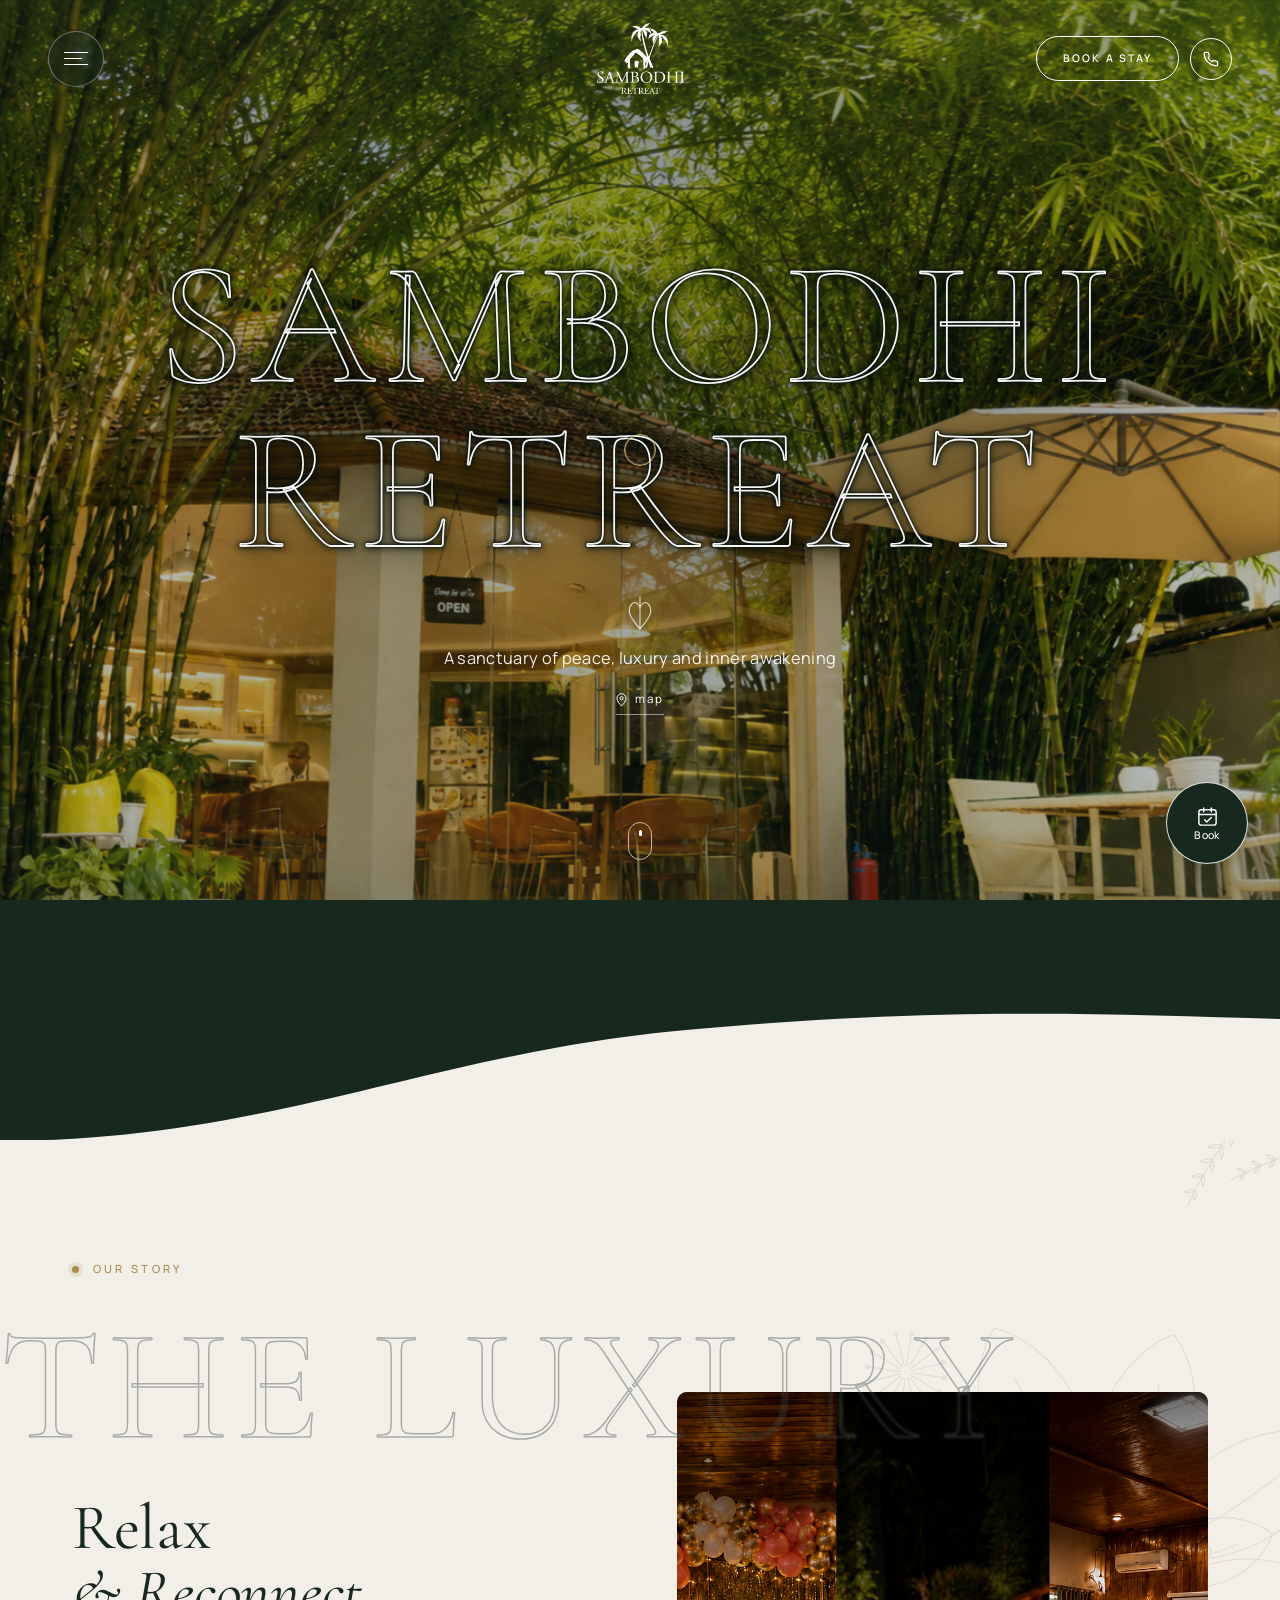
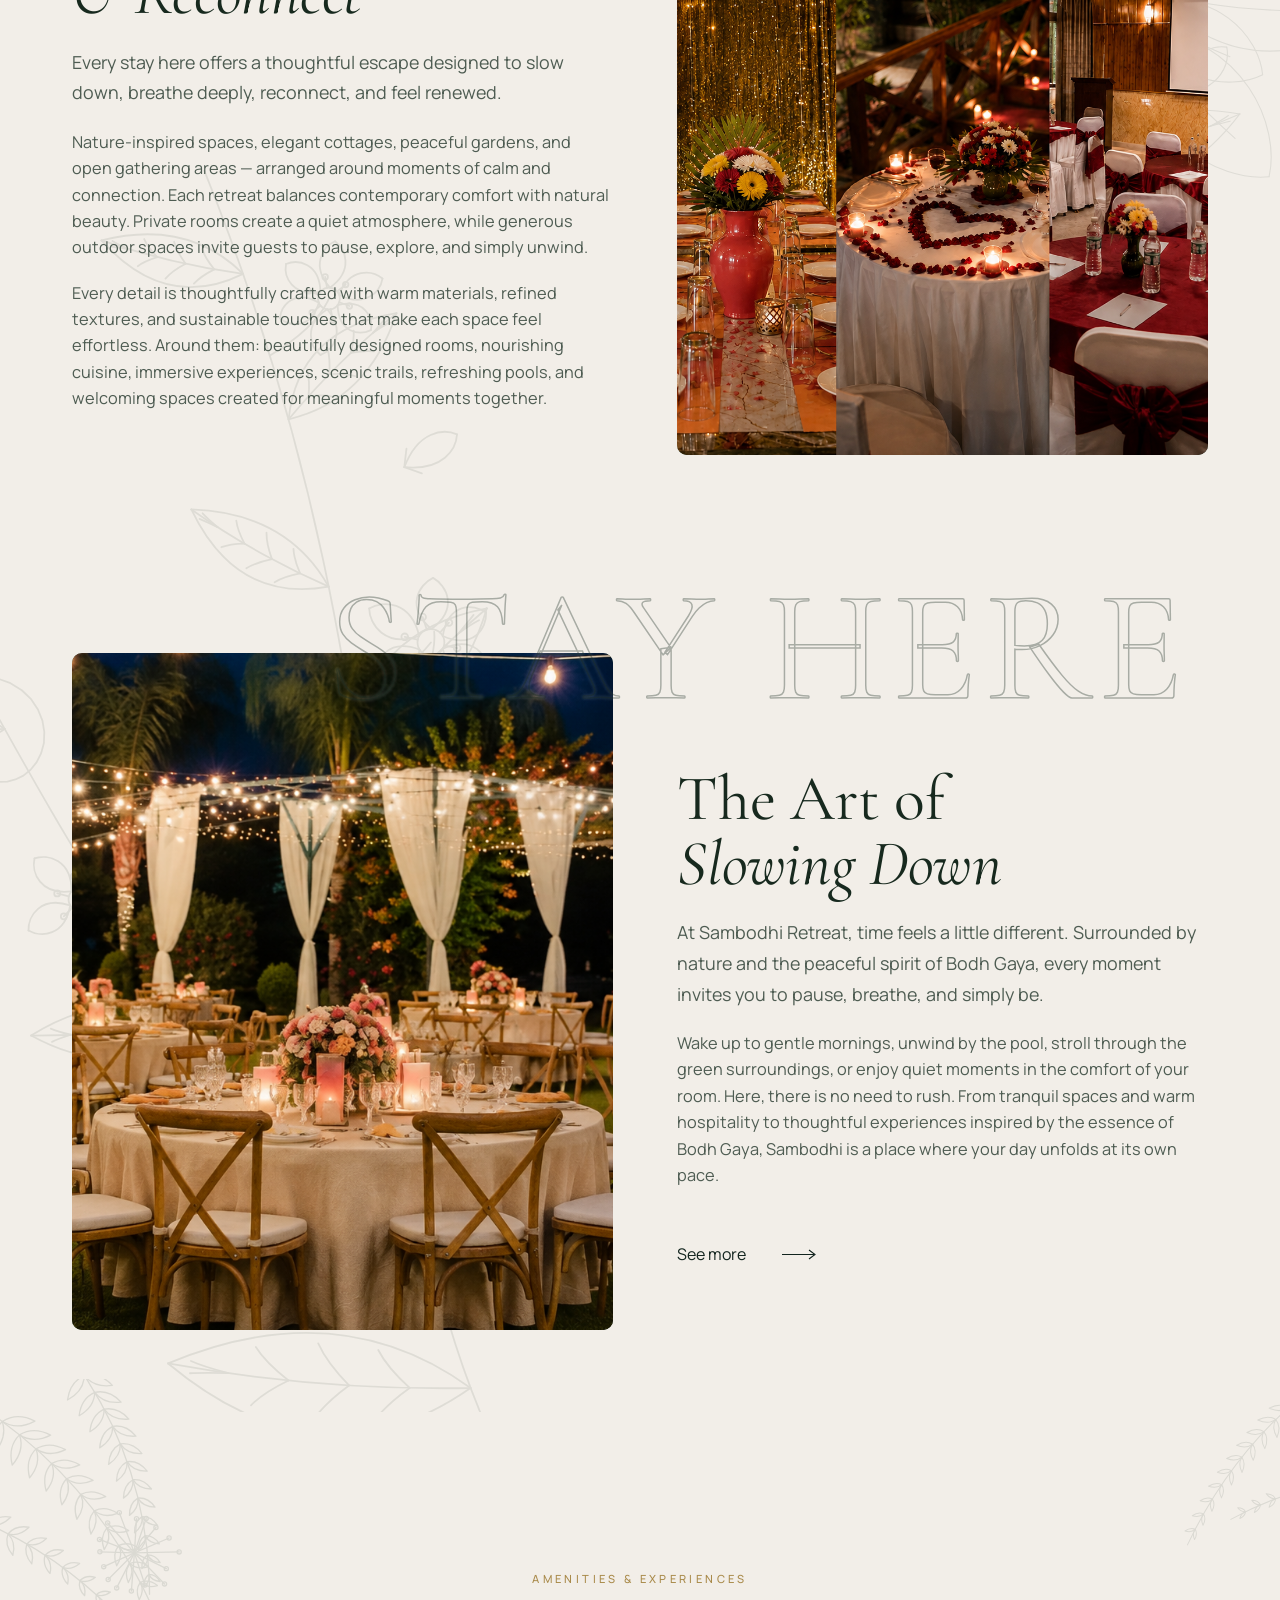
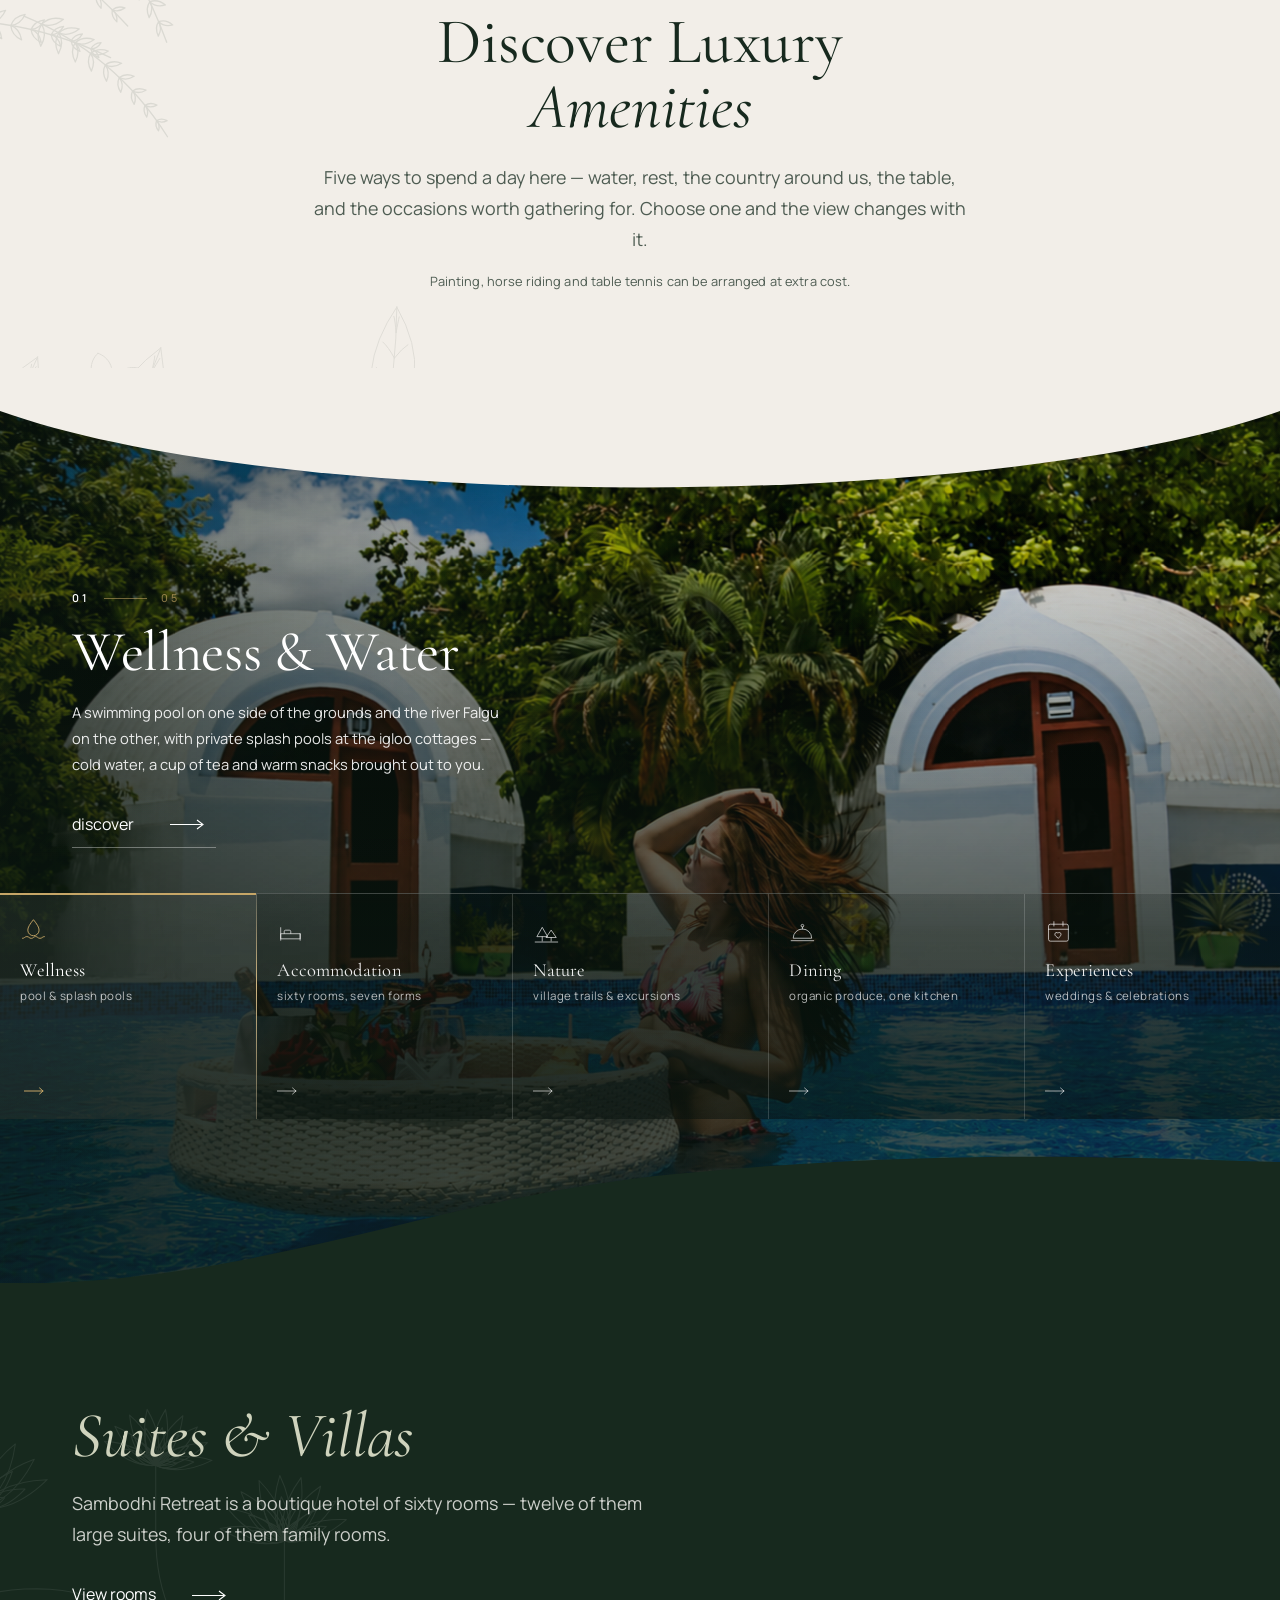
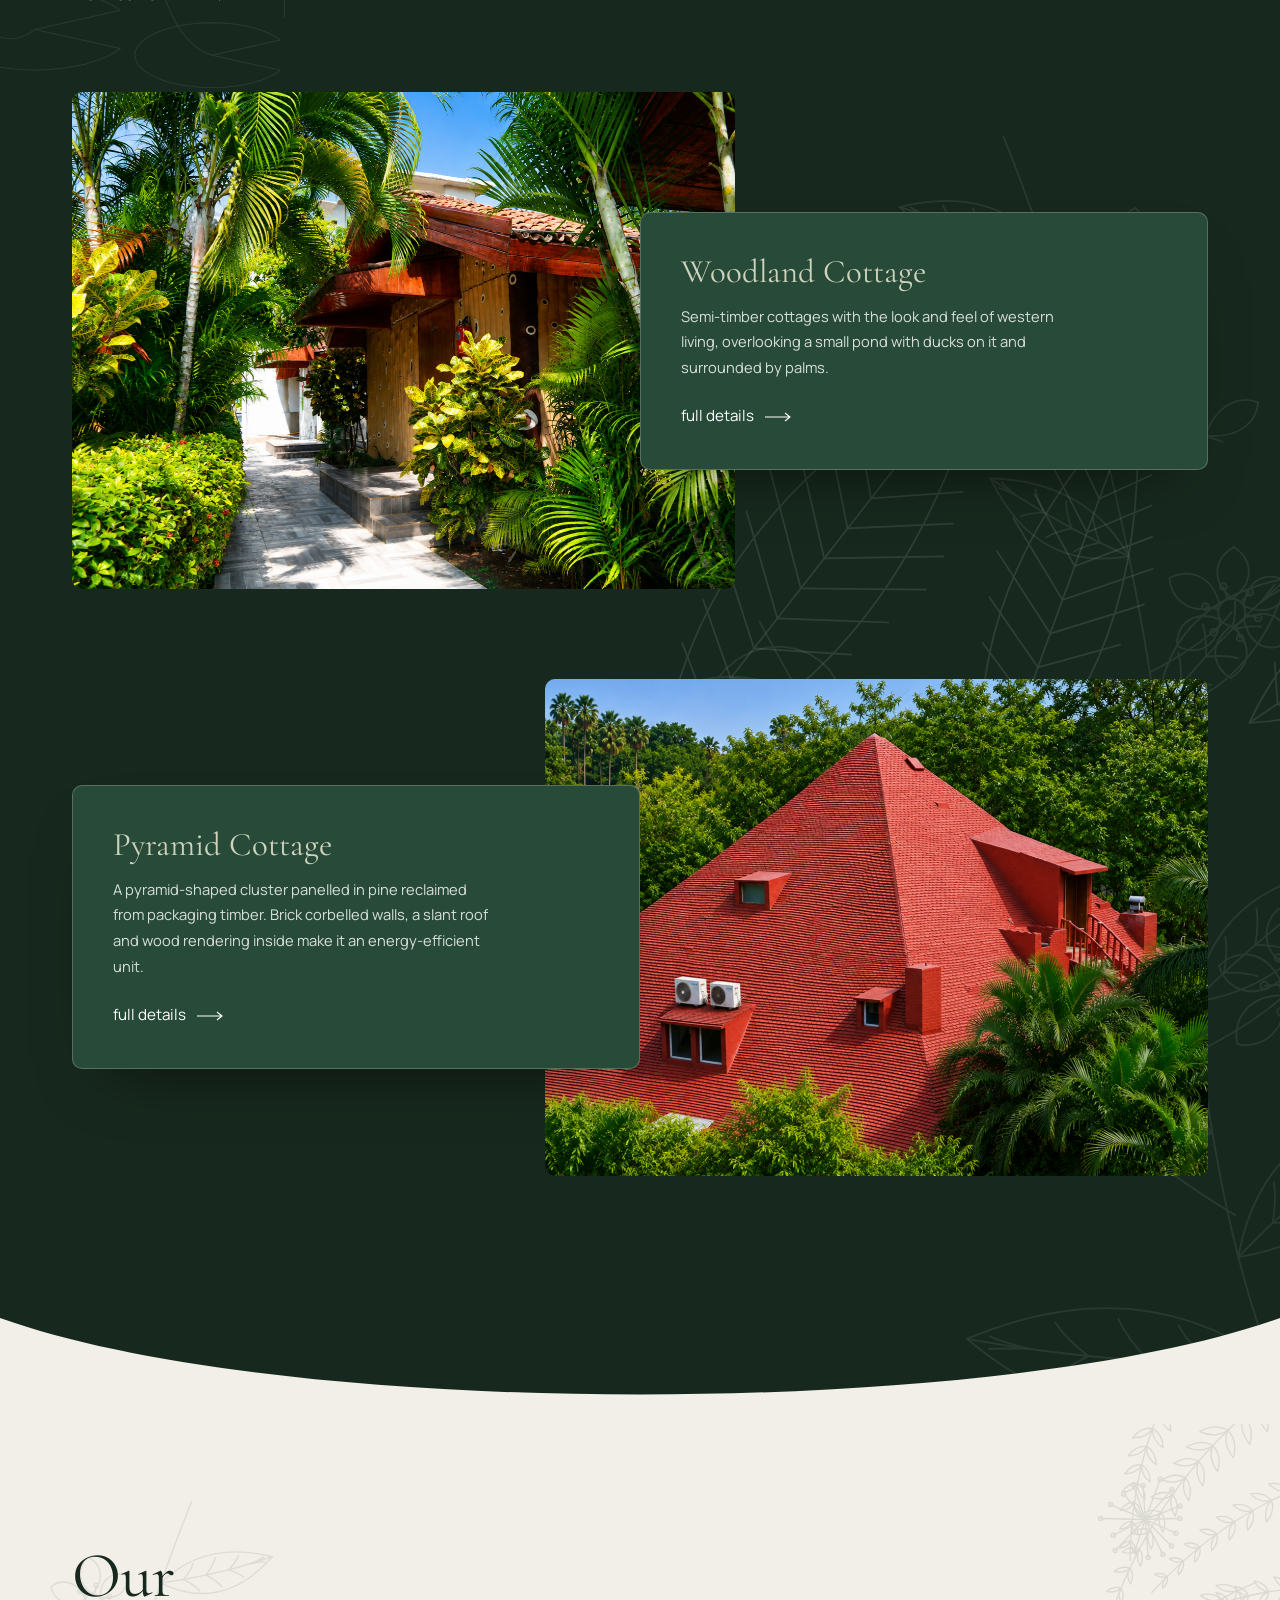
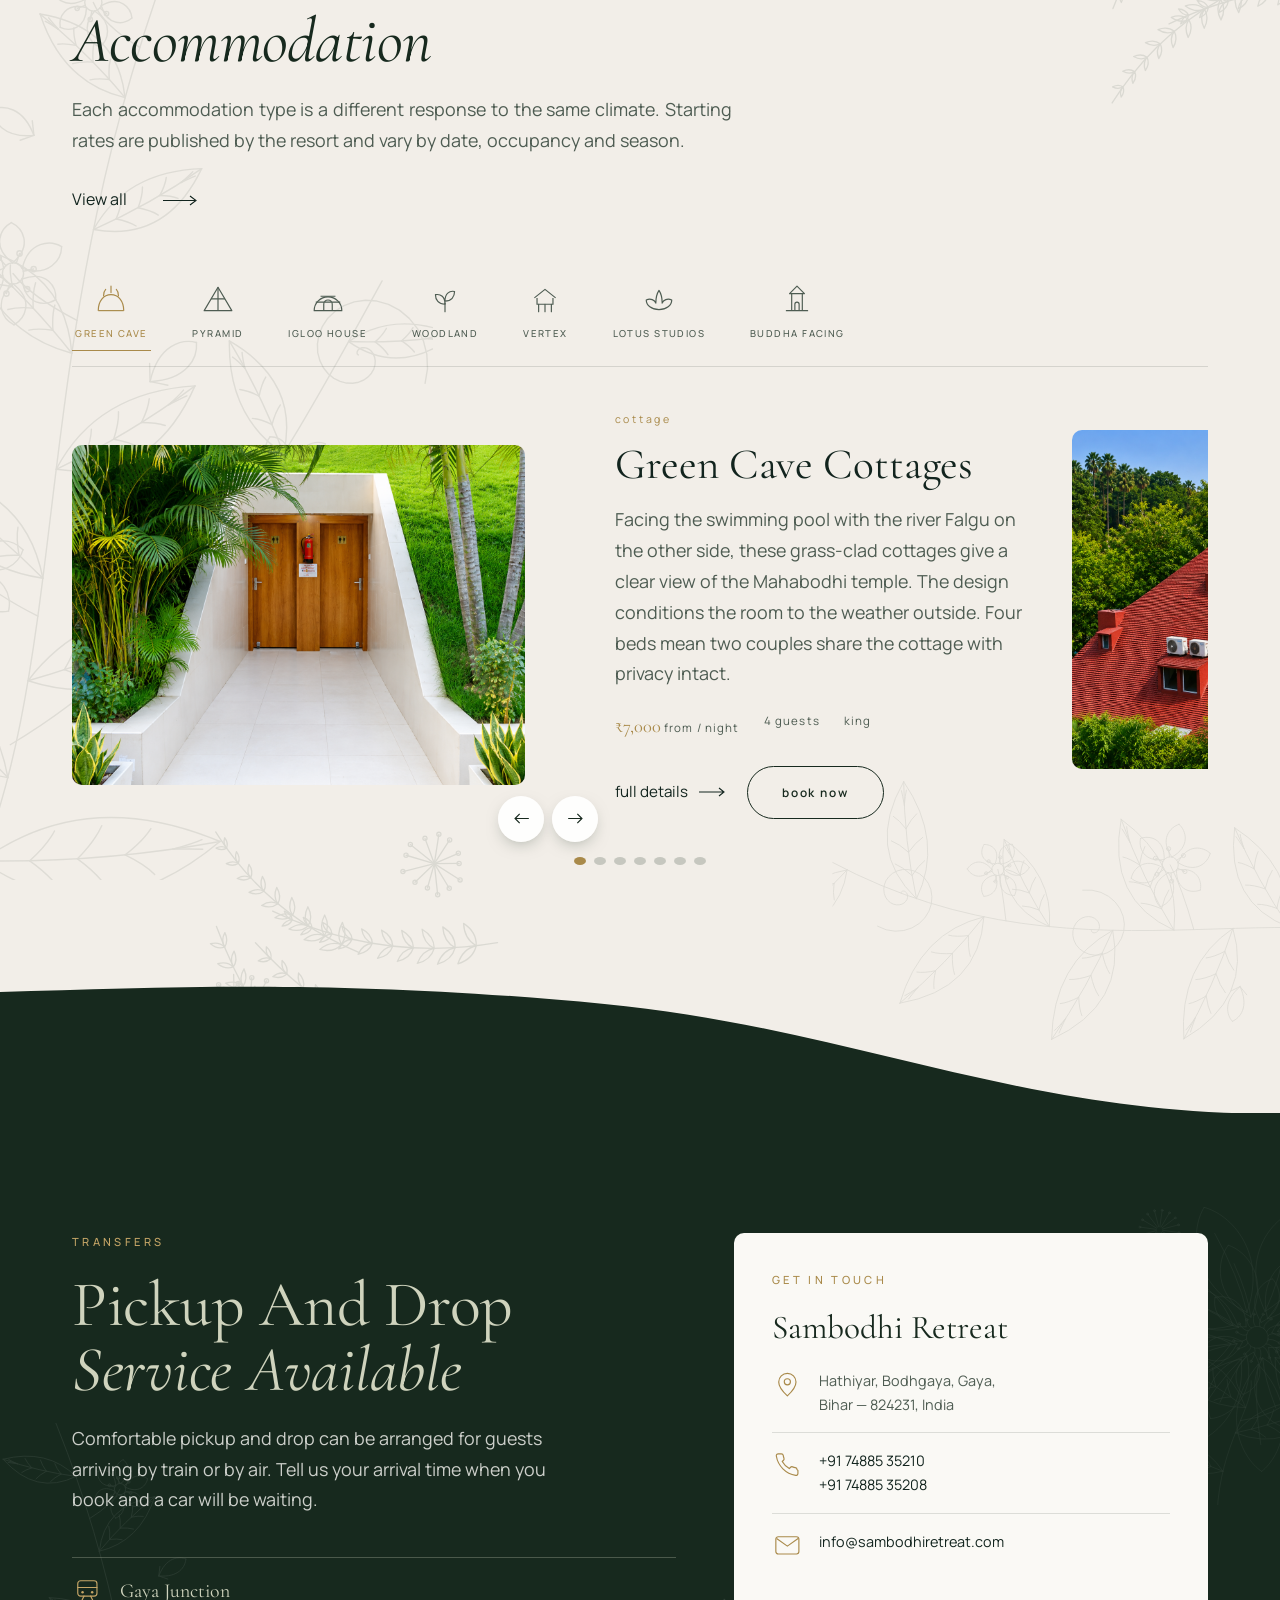
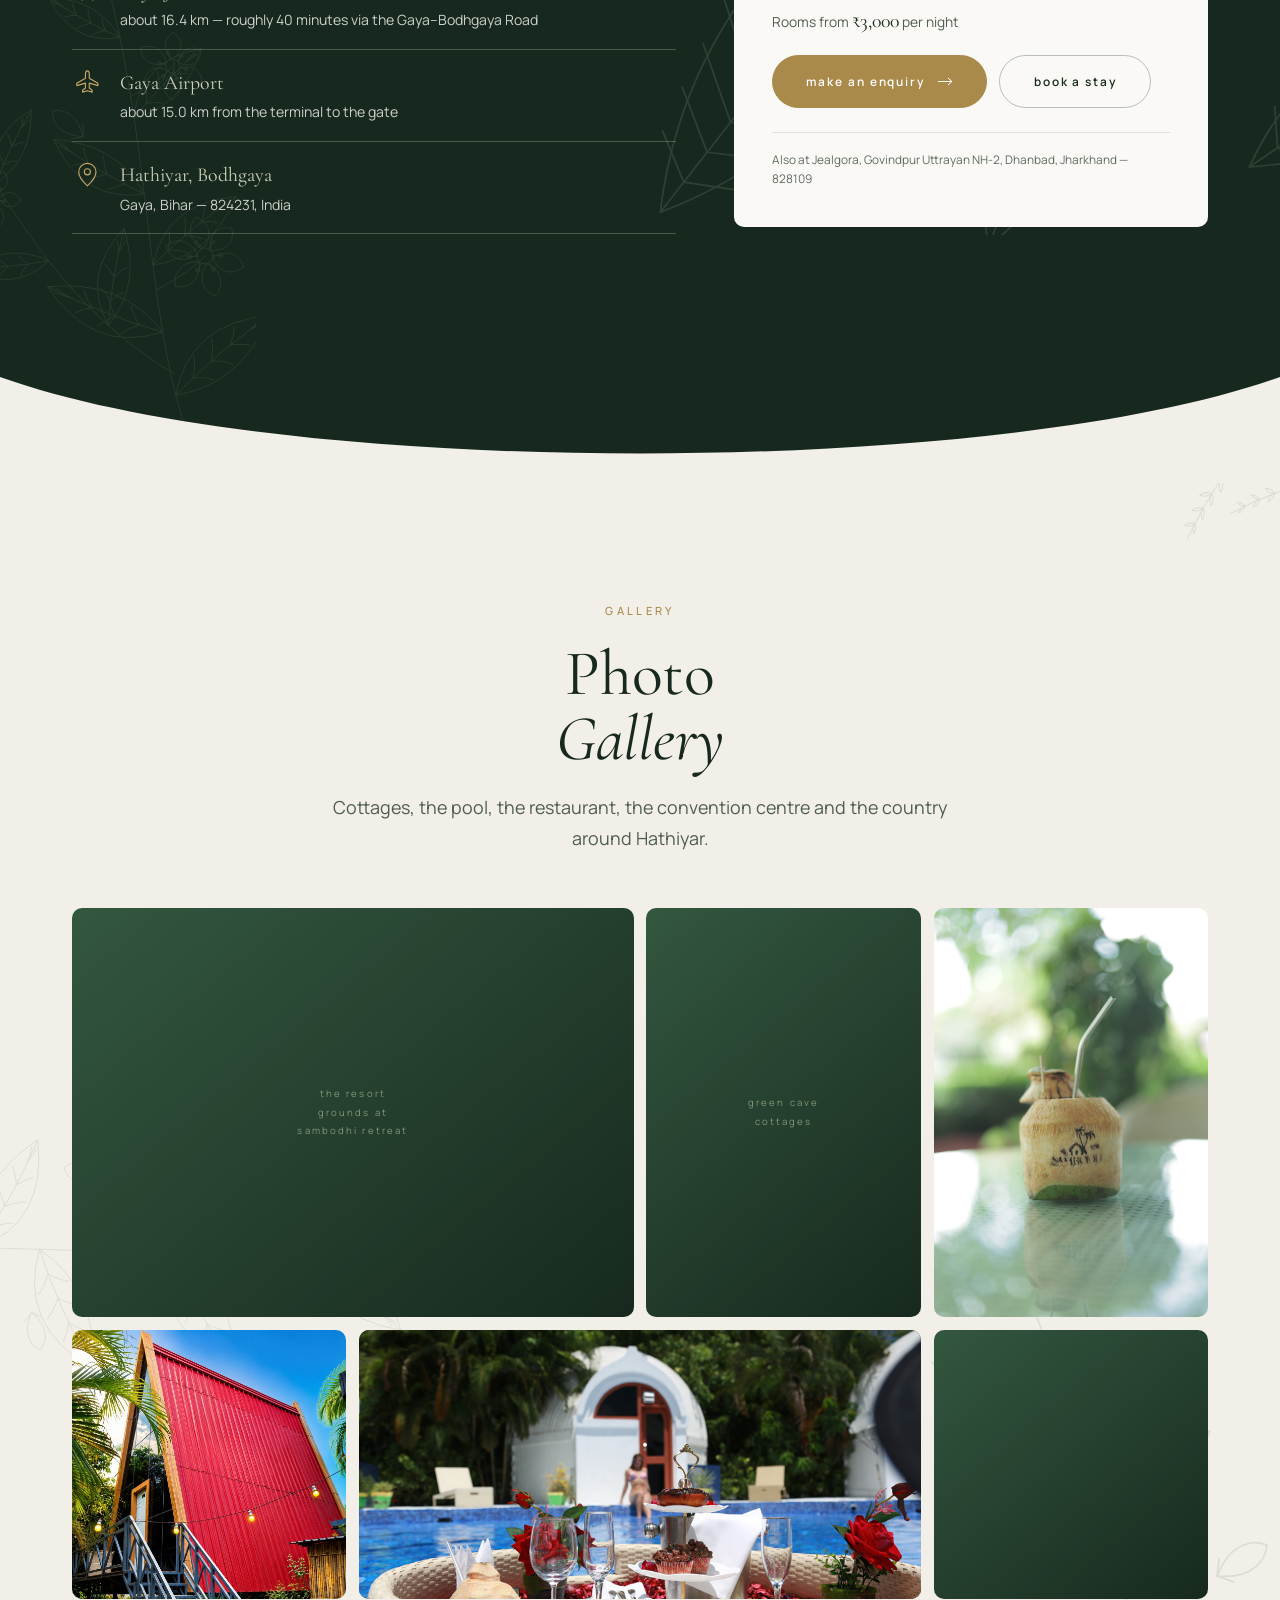
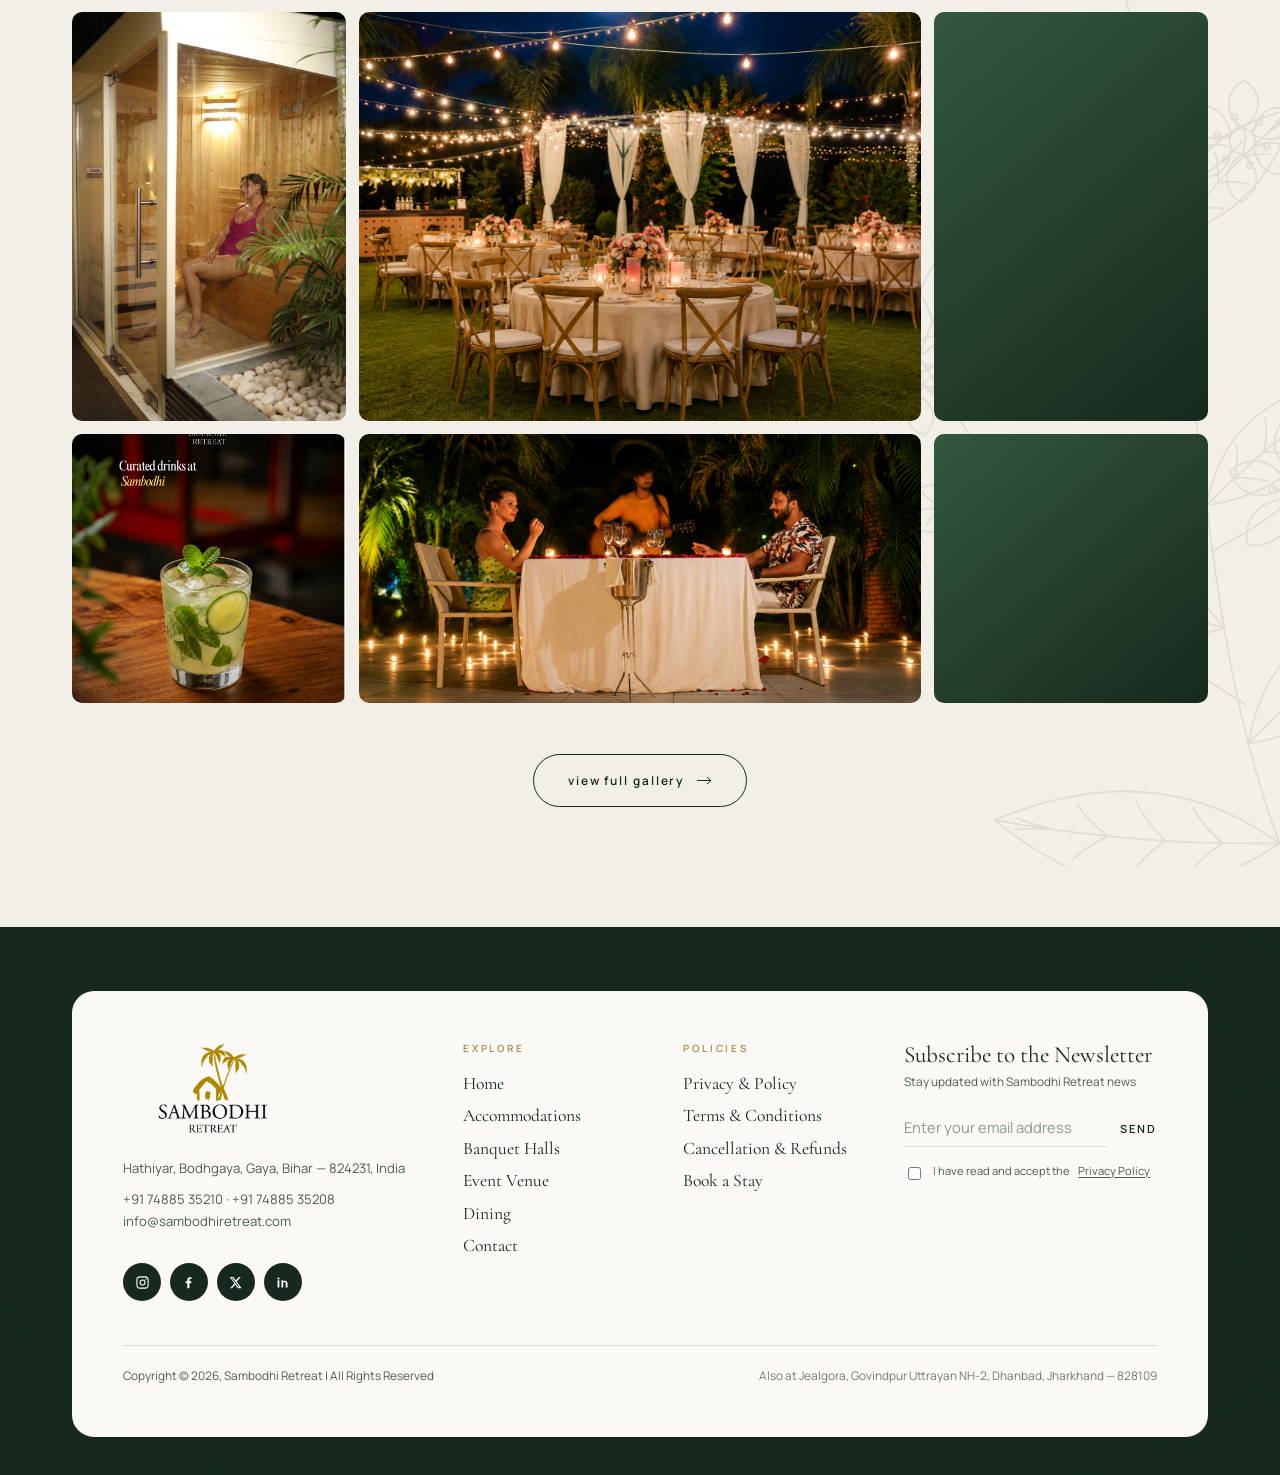
==== index.html @ cc4b80c6 "update" ====
<!DOCTYPE html>
<html lang="en">
<head>
<meta charset="utf-8">
<meta name="viewport" content="width=device-width, initial-scale=1">
<title>Sambodhi Retreat &mdash; Luxury Resort in Bodhgaya, Bihar</title>
<meta name="description" content="Sambodhi Retreat, Bodhgaya. Sixty rooms across grass-clad cave cottages, igloos, timber cottages on stilts and pyramid cottages, set beside a swimming pool and the river Falgu.">
<link rel="icon" href="assets/img/logo.png">
<script>document.documentElement.className += ' js';</script>
<link rel="preconnect" href="https://fonts.googleapis.com">
<link rel="preconnect" href="https://fonts.gstatic.com" crossorigin>
<link rel="preconnect" href="https://www.sambodhiretreat.org">
<link href="https://fonts.googleapis.com/css2?family=Cormorant+Garamond:ital,wght@0,300;0,400;0,500;1,300;1,400;1,500&family=Manrope:wght@400;500;600&display=swap" rel="stylesheet">
<link rel="stylesheet" href="assets/css/site.css">
</head>
<body>

<a class="skip-link" href="#main">Skip to content</a>

<svg width="0" height="0" style="position:absolute" aria-hidden="true" focusable="false"><defs>
  <clipPath id="clipWaveBottom" clipPathUnits="objectBoundingBox">
    <path d="M0,0 H1 V0.915 C0.74,1.005 0.42,0.875 0,0.945 Z"/>
  </clipPath>
  <clipPath id="clipWaveTop" clipPathUnits="objectBoundingBox">
    <path d="M0,0.07 C0.33,-0.015 0.66,0.105 1,0.03 V1 H0 Z"/>
  </clipPath>
</defs></svg>

<div class="page-fade" aria-hidden="true"><img src="assets/img/logo.png" alt=""></div>

<header class="hdr">
  <div class="hdr__top">
    <button class="menu-btn" aria-expanded="false" aria-controls="ovl" aria-label="Open menu">
      <span class="burger-i" aria-hidden="true"><span></span><span></span><span></span></span>
    </button>

    <a class="brand" href="index.html" aria-label="Sambodhi Retreat, home">
      <img src="assets/img/logo.png" alt="Sambodhi Retreat">
    </a>

    <div class="hdr__right">
      <a class="btn--pill" href="https://live.ipms247.com/booking/book-rooms-sambodhiretreat" target="_blank" rel="noopener">Book a stay</a>
      <a class="iconbtn" href="tel:+917488535210" aria-label="Call Sambodhi Retreat">
        <svg viewBox="0 0 17 17" fill="none" aria-hidden="true"><path d="M15.5 12.3v2.2a1.4 1.4 0 01-1.6 1.4A14 14 0 011.1 3.1 1.4 1.4 0 012.5 1.5h2.2a1.4 1.4 0 011.4 1.2c.1.7.3 1.4.5 2a1.4 1.4 0 01-.3 1.5l-.9.9a11.4 11.4 0 004.3 4.3l.9-.9a1.4 1.4 0 011.5-.3c.6.2 1.3.4 2 .5a1.4 1.4 0 011.4 1.6z" stroke="currentColor" stroke-width="1.3" stroke-linejoin="round"/></svg>
      </a>
    </div>
  </div>

  <nav class="hdr__nav" aria-label="Primary">
    <a href="index.html" aria-current="page">Home</a>
      <a href="accommodations.html">Accommodations</a>
      <a href="banquet-halls.html">Banquet Halls</a>
      <a href="event-venue.html">Event Venue</a>
      <a href="dining.html">Dining</a>
      <!--<a href="gallery.html">Gallery</a>
      <a href="blog.html">Blog</a> --->
      <a href="contact.html">Contact</a>
  </nav>
</header>

<div class="ovl" id="ovl" aria-hidden="true">
  <button class="ovl__close" aria-label="Close menu">
    <svg viewBox="0 0 14 14" fill="none" aria-hidden="true"><path d="M1 1l12 12M13 1L1 13" stroke="currentColor" stroke-width="1.3"/></svg>
  </button>

  <div class="ovl__left">
    <span class="wm wm--branch wm--l" aria-hidden="true"></span>
    <p class="ovl__mark"><img src="assets/img/logo.png" alt="Sambodhi Retreat"></p>
    <a class="ovl__tel" href="tel:+917488535210">+91 74885 35210</a>
    <nav class="ovl__nav" aria-label="Primary">
        <a href="index.html" aria-current="page" data-menu-img="https://www.sambodhiretreat.org/images/Homepage_Resort_INDEX/top-slider-img8.jpg" style="--i:0"><span class="ovl__num">01</span><span class="ovl__word">Home</span><span class="ovl__arrow" aria-hidden="true"><svg viewBox="0 0 28 8" fill="none"><path d="M0 4h25M21 1l4 3-4 3" stroke="currentColor" stroke-width="1.1" stroke-linecap="round" stroke-linejoin="round"/></svg></span></a>
        <a href="accommodations.html" data-menu-img="https://www.sambodhiretreat.org/images/Homepage_Resort_INDEX/top-slider-img11.jpg" style="--i:1"><span class="ovl__num">02</span><span class="ovl__word">Accommodations</span><span class="ovl__arrow" aria-hidden="true"><svg viewBox="0 0 28 8" fill="none"><path d="M0 4h25M21 1l4 3-4 3" stroke="currentColor" stroke-width="1.1" stroke-linecap="round" stroke-linejoin="round"/></svg></span></a>
        <a href="banquet-halls.html" data-menu-img="https://www.sambodhiretreat.org/images/promotions/1.jpg" style="--i:2"><span class="ovl__num">03</span><span class="ovl__word">Banquet Halls</span><span class="ovl__arrow" aria-hidden="true"><svg viewBox="0 0 28 8" fill="none"><path d="M0 4h25M21 1l4 3-4 3" stroke="currentColor" stroke-width="1.1" stroke-linecap="round" stroke-linejoin="round"/></svg></span></a>
        <a href="event-venue.html" data-menu-img="https://www.sambodhiretreat.org/images/Gallery/top-post-img3.jpg" style="--i:3"><span class="ovl__num">04</span><span class="ovl__word">Event Venue</span><span class="ovl__arrow" aria-hidden="true"><svg viewBox="0 0 28 8" fill="none"><path d="M0 4h25M21 1l4 3-4 3" stroke="currentColor" stroke-width="1.1" stroke-linecap="round" stroke-linejoin="round"/></svg></span></a>
        <a href="dining.html" data-menu-img="https://www.sambodhiretreat.org/images/dining/restaurant1.jpg" style="--i:4"><span class="ovl__num">05</span><span class="ovl__word">Dining</span><span class="ovl__arrow" aria-hidden="true"><svg viewBox="0 0 28 8" fill="none"><path d="M0 4h25M21 1l4 3-4 3" stroke="currentColor" stroke-width="1.1" stroke-linecap="round" stroke-linejoin="round"/></svg></span></a>
       <!-- <a href="gallery.html" data-menu-img="https://www.sambodhiretreat.org/images/Homepage_Resort_INDEX/top-slider-img10.jpg" style="--i:5"><span class="ovl__num">06</span><span class="ovl__word">Gallery</span><span class="ovl__arrow" aria-hidden="true"><svg viewBox="0 0 28 8" fill="none"><path d="M0 4h25M21 1l4 3-4 3" stroke="currentColor" stroke-width="1.1" stroke-linecap="round" stroke-linejoin="round"/></svg></span></a> -->
       <!-- <a href="blog.html" data-menu-img="https://www.sambodhiretreat.org/images/Gallery/Top-5-Places-in-Bodh-Gaya.jpg" style="--i:6"><span class="ovl__num">07</span><span class="ovl__word">Blog</span><span class="ovl__arrow" aria-hidden="true"><svg viewBox="0 0 28 8" fill="none"><path d="M0 4h25M21 1l4 3-4 3" stroke="currentColor" stroke-width="1.1" stroke-linecap="round" stroke-linejoin="round"/></svg></span></a>-->
        <a href="contact.html" data-menu-img="https://www.sambodhiretreat.org/images/Homepage_Resort_INDEX/top-slider-img5.jpg" style="--i:7"><span class="ovl__num">07</span><span class="ovl__word">Contact</span><span class="ovl__arrow" aria-hidden="true"><svg viewBox="0 0 28 8" fill="none"><path d="M0 4h25M21 1l4 3-4 3" stroke="currentColor" stroke-width="1.1" stroke-linecap="round" stroke-linejoin="round"/></svg></span></a>
    </nav>
    <div class="ovl__foot">
      <a class="btn btn--gold" href="https://live.ipms247.com/booking/book-rooms-sambodhiretreat" target="_blank" rel="noopener">book a stay</a>
    </div>
  </div>

  <div class="ovl__right" aria-hidden="true">
      <div class="ovl__shot is-active" data-for="https://www.sambodhiretreat.org/images/Homepage_Resort_INDEX/top-slider-img8.jpg" style="background-image:url('New_img/home.png')"></div>
      <div class="ovl__shot" data-for="https://www.sambodhiretreat.org/images/Homepage_Resort_INDEX/top-slider-img11.jpg" style="background-image:url('New_img/accom_home.png')"></div>
      <div class="ovl__shot" data-for="https://www.sambodhiretreat.org/images/promotions/1.jpg" style="background-image:url('New_img/banqute-hal.png')"></div>
      <div class="ovl__shot" data-for="https://www.sambodhiretreat.org/images/Gallery/top-post-img3.jpg" style="background-image:url('New_img/event.png')"></div>
      <div class="ovl__shot" data-for="https://www.sambodhiretreat.org/images/dining/restaurant1.jpg" style="background-image:url('New_img/dinning.jpeg')"></div>
     <!-- <div class="ovl__shot" data-for="https://www.sambodhiretreat.org/images/Homepage_Resort_INDEX/top-slider-img10.jpg" style="background-image:url('New_img/gallery.png')"></div> -->
     <!-- <div class="ovl__shot" data-for="https://www.sambodhiretreat.org/images/Gallery/Top-5-Places-in-Bodh-Gaya.jpg" style="background-image:url('https://www.sambodhiretreat.org/images/Gallery/Top-5-Places-in-Bodh-Gaya.jpg')"></div> -->
      <div class="ovl__shot" data-for="https://www.sambodhiretreat.org/images/Homepage_Resort_INDEX/top-slider-img5.jpg" style="background-image:url('New_img/gallary/0G6A1121.jpg')"></div>
    <span class="ovl__shot-scrim"></span>
  </div>
</div>

<a class="fab" href="https://live.ipms247.com/booking/book-rooms-sambodhiretreat" target="_blank" rel="noopener" aria-label="Book your stay">
  <svg viewBox="0 0 24 24" fill="none" aria-hidden="true">
    <rect x="3" y="5" width="18" height="16" rx="2.5" stroke="currentColor" stroke-width="1.5"/>
    <path d="M3 10h18M8 3v4M16 3v4" stroke="currentColor" stroke-width="1.5" stroke-linecap="round"/>
    <path d="M9 15.5l2.2 2.2L16 13" stroke="currentColor" stroke-width="1.5" stroke-linecap="round" stroke-linejoin="round"/>
  </svg>
  <span>Book</span>
</a>

<main id="main">

<!-- Home hero runs in reveal mode: the picture is cut taller than the window,
     so the first screen is photograph only and the curve waits below the fold.
     .hero__frame is the part that lifts as you scroll; the wave is a child of
     the SECTION, not of the pinned window, so it climbs into view by itself as
     the hero runs out. Styles: site.css section 28. --hero-p: site.js. -->
<section class="hero hero--reveal" data-hero-reveal>
  <div class="hero__media">
    <div class="hero__frame">
      <div class="hero__slide is-active" style="background-image:url('New_img/slider4.png')"></div>
      <div class="hero__slide" style="background-image:url('New_img/slider3.png')"></div>
      <div class="hero__slide" style="background-image:url('New_img/slider2.png')"></div>
      <div class="hero__slide" style="background-image:url('New_img/slider1.png')"></div>
    </div>
    <div class="hero__scrim"></div>

    <div class="hero__center">
      <h1 class="outline"><b>Sambodhi</b><b>Retreat</b></h1>
      <span class="hero__orn"><svg viewBox="0 0 40 58" fill="none" aria-hidden="true"><path d="M20 54C13 44 4 37 3.5 27 3 17 10 11 15 14c2.2 1.4 3.8 3.6 5 6 1.2-2.4 2.8-4.6 5-6 5-3 12 3 11.5 13-.5 10-9.5 17-16.5 27Z" stroke="currentColor" stroke-width="1.6"/><path d="M20 4v50" stroke="currentColor" stroke-width="1.6"/></svg></span>
      <p class="hero__tag">A sanctuary of peace, luxury and inner awakening</p>
      <a class="hero__map" href="https://www.google.com/maps/place/Sambodhi+Retreat/@24.677769,84.998581,17z/data=!3m1!4b1!4m9!3m8!1s0x39f32c5b581fca2b:0x7ffce0110e9335bb!5m2!4m1!1i2!8m2!3d24.677769!4d84.998581!16s%2Fg%2F1hdzphcfh?entry=ttu&g_ep=EgoyMDI2MDgxMi4wIKXMDSoASAFQAw%3D%3D" target="_blank" rel="noopener"><svg viewBox="0 0 11 14" fill="none" aria-hidden="true"><path d="M5.5 13S10 8.6 10 5.2A4.5 4.5 0 1 0 1 5.2C1 8.6 5.5 13 5.5 13Z" stroke="currentColor" stroke-width="1"/><circle cx="5.5" cy="5.2" r="1.6" stroke="currentColor" stroke-width="1"/></svg>map</a>
    </div>

    <span class="hero__scroll" aria-hidden="true"><i></i></span>
  </div>

  <div class="hero__wave" aria-hidden="true"><svg viewBox="0 0 1440 150" preserveAspectRatio="none"><path d="M0,150 H1440 V28 C1230,22 1040,16 760,40 C480,64 300,150 0,150 Z"/></svg></div>
</section>

<!-- Our Story — two alternating editorial compositions. Row 1 reads copy left
     / picture right; row 2 mirrors it. The oversized outlined word in each row
     is decoration on its own layer ABOVE the photograph (site.css 29), so the
     letters run across the top of the picture rather than being cropped. -->
<section class="section on-white estory">
  <span class="wm wm--sprig wm--tr" aria-hidden="true"></span>

  <div class="wrap estory__lead">
    <p class="label label--dot" data-reveal="up">Our Story</p>
  </div>

  <div class="wrap estory__row">
    <span class="estory__word estory__word--right" aria-hidden="true"
          data-reveal="fade" data-reveal-delay="120">
      <span class="outline outline--ink">The Luxury</span>
    </span>

    <div class="estory__copy" data-reveal="left" data-reveal-delay="60">
      <h2 class="dhead" style="max-width:15ch;"><b>Relax </b><b><em>& Reconnect</em></b></h2>
      <p class="lede">Every stay here offers a thoughtful escape designed to slow down, breathe deeply, reconnect, and feel renewed.</p>
      <p class="body-copy">Nature-inspired spaces, elegant cottages, peaceful gardens, and open gathering areas — arranged around moments of calm and connection. Each retreat balances contemporary comfort with natural beauty. Private rooms create a quiet atmosphere, while generous outdoor spaces invite guests to pause, explore, and simply unwind.</p>
      <p class="body-copy" style="margin-top:1.1rem;">Every detail is thoughtfully crafted with warm materials, refined textures, and sustainable touches that make each space feel effortless. Around them: beautifully designed rooms, nourishing cuisine, immersive experiences, scenic trails, refreshing pools, and welcoming spaces created for meaningful moments together.</p>
    </div>

    <figure class="estory__media frame frame--plx" data-reveal="clip-u" data-reveal-delay="140">
      <img src="New_img/stay_ground2.png" alt="The grounds and cottages at Sambodhi Retreat, Bodhgaya"
           data-parallax="0.15" loading="lazy" decoding="async">
    </figure>
  </div>

  <div class="wrap estory__row estory__row--rev">
    <span class="estory__word estory__word--left" aria-hidden="true"
          data-reveal="fade" data-reveal-delay="120">
      <span class="outline outline--ink">Stay Here</span>
    </span>

    <figure class="estory__media frame frame--plx" data-reveal="clip-u" data-reveal-delay="140">
      <img src="New_img/stay_ground1.png" alt="Green cave cottages facing the Mahabodhi temple, Sambodhi Retreat"
           data-parallax="0.15" loading="lazy" decoding="async">
    </figure>

    <div class="estory__copy" data-reveal="right" data-reveal-delay="60">
      <h2 class="dhead" style="max-width:13ch;"><b>The Art of </b><b><em>Slowing Down</em></b></h2>
      <p class="lede">At Sambodhi Retreat, time feels a little different. Surrounded by nature and the peaceful spirit of Bodh Gaya, every moment invites you to pause, breathe, and simply be.</p>
      <p class="body-copy">Wake up to gentle mornings, unwind by the pool, stroll through the green surroundings, or enjoy quiet moments in the comfort of your room. Here, there is no need to rush. From tranquil spaces and warm hospitality to thoughtful experiences inspired by the essence of Bodh Gaya, Sambodhi is a place where your day unfolds at its own pace.</p>
      <p><a class="alink" href="">See more <svg viewBox="0 0 34 11" fill="none" aria-hidden="true"><path d="M27 1l6 4.5L27 10M0 5.5h32" stroke="currentColor" stroke-width="1.1"/></svg></a></p>
    </div
  </div>
</section>


<!-- Discover Our Amenities. Two halves: a calm cream introduction, then a
     full-bleed photographic stage whose rail of bordered cells IS the slider
     navigation — panel N drives slide N, both ways. The organic wave at the
     top of the stage is the cream band spilling over the photograph, so the
     boundary between the two halves is a curve, never a rule.
     Styles: site.css section 31. Behaviour: site.js module 18. -->
<section class="section section--flush-bottom on-white amenx" id="amenities">
  <span class="wm wm--tl" aria-hidden="true"></span><span class="wm wm--sprig wm--tr" aria-hidden="true"></span>

  <div class="wrap amenx__intro">
    <p class="label label--center" data-reveal="up">Amenities &amp; Experiences</p>
    <h2 class="dhead center amenx__head" data-reveal="up" data-reveal-delay="80"><b>Discover Luxury</b><b><em>Amenities</em></b></h2>
    <p class="lede amenx__lede" data-reveal="up" data-reveal-delay="150">Five ways to spend a day here &mdash; water, rest, the country around us, the table, and the occasions worth gathering for. Choose one and the view changes with it.</p>
    <p class="amenx__note" data-reveal="up" data-reveal-delay="200">Painting, horse riding and table tennis can be arranged at extra cost.</p>
  </div>

  <div class="amenx__stage" data-amenx data-amenx-interval="6400">
    <div class="amenx__media" aria-hidden="true">

       
        <div class="amenx__slide is-active" data-i="0"><img src="New_img/ZI3A0119.png" alt="Wellness &amp; Water at Sambodhi Retreat" loading="eager" decoding="async"></div>
        <div class="amenx__slide" data-i="1"><img src="New_img/accommandation.png" alt="Luxury Accommodation at Sambodhi Retreat" loading="lazy" decoding="async"></div>
        <div class="amenx__slide" data-i="2"><img src="New_img/nature.png" alt="Nature &amp; Trails at Sambodhi Retreat" loading="lazy" decoding="async"></div>
      
        <div class="amenx__slide" data-i="3"><img src="New_img/IMG_2176.png" alt="Fine Dining at Sambodhi Retreat" loading="lazy" decoding="async"></div>

        <div class="amenx__slide" data-i="4"><img src="New_img/expeinces.jpg" alt="Events &amp; Celebrations at Sambodhi Retreat" loading="lazy" decoding="async"></div>
      <span class="amenx__scrim"></span>
    </div>

    <div class="amenx__wave" aria-hidden="true">
      <svg viewBox="0 0 1440 150" preserveAspectRatio="none"><path d="M0,0 H1440 V44 C1120,146 320,146 0,44 Z"/></svg>
    </div>

    <div class="amenx__body">
      <div class="amenx__caps" data-reveal="fade">
        <div class="amenx__cap is-active" data-i="0" role="tabpanel"
             id="amenx-panel-0" aria-labelledby="amenx-tab-0">
          <p class="amenx__num"><b>01</b><i></i><span>05</span></p>
          <h3 class="amenx__title">Wellness &amp; Water</h3>
          <p class="amenx__text">A swimming pool on one side of the grounds and the river Falgu on the other, with private splash pools at the igloo cottages &mdash; cold water, a cup of tea and warm snacks brought out to you.</p>
          <a class="alink amenx__go" href="accommodations.html">discover <svg viewBox="0 0 34 11" fill="none" aria-hidden="true"><path d="M27 1l6 4.5L27 10M0 5.5h32" stroke="currentColor" stroke-width="1.1"/></svg></a>
        </div>
        <div class="amenx__cap" data-i="1" role="tabpanel"
             id="amenx-panel-1" aria-labelledby="amenx-tab-1">
          <p class="amenx__num"><b>02</b><i></i><span>05</span></p>
          <h3 class="amenx__title">Luxury Accommodation</h3>
          <p class="amenx__text">Grass-clad caves, igloos, timber cottages raised on stilts and a pyramid of reclaimed pine. Sixty rooms in all &mdash; twelve large suites and four family rooms, each built to hold its own temperature.</p>
          <a class="alink amenx__go" href="accommodations.html">discover <svg viewBox="0 0 34 11" fill="none" aria-hidden="true"><path d="M27 1l6 4.5L27 10M0 5.5h32" stroke="currentColor" stroke-width="1.1"/></svg></a>
        </div>
        <div class="amenx__cap" data-i="2" role="tabpanel"
             id="amenx-panel-2" aria-labelledby="amenx-tab-2">
          <p class="amenx__num"><b>03</b><i></i><span>05</span></p>
          <h3 class="amenx__title">Nature &amp; Trails</h3>
          <p class="amenx__text">Village trails run out from the grounds into the country around Hathiyar, with planned excursions further afield. Racquetball, tennis, cricket and volleyball are all on the property.</p>
          <a class="alink amenx__go" href="event-venue.html">discover <svg viewBox="0 0 34 11" fill="none" aria-hidden="true"><path d="M27 1l6 4.5L27 10M0 5.5h32" stroke="currentColor" stroke-width="1.1"/></svg></a>
        </div>
        <div class="amenx__cap" data-i="3" role="tabpanel"
             id="amenx-panel-3" aria-labelledby="amenx-tab-3">
          <p class="amenx__num"><b>04</b><i></i><span>05</span></p>
          <h3 class="amenx__title">Fine Dining</h3>
          <p class="amenx__text">More than ten years of food and beverage experience sit behind this kitchen, in a room that stays professional without tipping into formality. Organic produce runs through the whole menu.</p>
          <a class="alink amenx__go" href="dining.html">discover <svg viewBox="0 0 34 11" fill="none" aria-hidden="true"><path d="M27 1l6 4.5L27 10M0 5.5h32" stroke="currentColor" stroke-width="1.1"/></svg></a>
        </div>
        <div class="amenx__cap" data-i="4" role="tabpanel"
             id="amenx-panel-4" aria-labelledby="amenx-tab-4">
          <p class="amenx__num"><b>05</b><i></i><span>05</span></p>
          <h3 class="amenx__title">Events &amp; Celebrations</h3>
          <p class="amenx__text">Fifty thousand square feet under a ceiling above fifty feet, seating up to 5,000 guests, with a fully soundproof conference hall for 100 to 400 alongside it.</p>
          <a class="alink amenx__go" href="event-venue.html">discover <svg viewBox="0 0 34 11" fill="none" aria-hidden="true"><path d="M27 1l6 4.5L27 10M0 5.5h32" stroke="currentColor" stroke-width="1.1"/></svg></a>
        </div>
      </div>

      <div class="amenx__cells" role="tablist" aria-label="Resort amenities">
        <button class="amenx__cell is-active" type="button" role="tab"
                id="amenx-tab-0" aria-controls="amenx-panel-0"
                aria-selected="true" tabindex="0" data-i="0">
          <span class="amenx__prog" aria-hidden="true"></span>
          <span class="amenx__ico" aria-hidden="true"><svg viewBox="0 0 32 32" fill="none"><path d="M16 4.4c4.4 5.4 6.7 9.2 6.7 12.4a6.7 6.7 0 1 1-13.4 0c0-3.2 2.3-7 6.7-12.4Z" stroke="currentColor" stroke-width="1.1" stroke-linejoin="round"/><path d="M3 26.6c2.6 0 2.6-2.1 5.2-2.1s2.6 2.1 5.2 2.1 2.6-2.1 5.2-2.1 2.6 2.1 5.2 2.1 2.6-2.1 5.2-2.1" stroke="currentColor" stroke-width="1.1" stroke-linecap="round"/></svg></span>
          <span class="amenx__cellbody">
            <b class="amenx__name">Wellness</b>
            <span class="amenx__sub">pool &amp; splash pools</span>
          </span>
          <span class="amenx__tick" aria-hidden="true"><svg viewBox="0 0 22 8" fill="none" aria-hidden="true"><path d="M0 4h19M15.6 1 19 4l-3.4 3" stroke="currentColor" stroke-width="1" stroke-linecap="round" stroke-linejoin="round"/></svg></span>
        </button>
        <button class="amenx__cell" type="button" role="tab"
                id="amenx-tab-1" aria-controls="amenx-panel-1"
                aria-selected="false" tabindex="-1" data-i="1">
          <span class="amenx__prog" aria-hidden="true"></span>
          <span class="amenx__ico" aria-hidden="true"><svg viewBox="0 0 32 32" fill="none"><path d="M4.4 26.5V11.5M27.6 26.5v-7.8" stroke="currentColor" stroke-width="1.1" stroke-linecap="round"/><path d="M4.4 18.7h23.2v6.1H4.4Z" stroke="currentColor" stroke-width="1.1" stroke-linejoin="round"/><path d="M8.6 18.7v-2.5a1.7 1.7 0 0 1 1.7-1.7h4.4a1.7 1.7 0 0 1 1.7 1.7v2.5" stroke="currentColor" stroke-width="1.1" stroke-linejoin="round"/></svg></span>
          <span class="amenx__cellbody">
            <b class="amenx__name">Accommodation</b>
            <span class="amenx__sub">sixty rooms, seven forms</span>
          </span>
          <span class="amenx__tick" aria-hidden="true"><svg viewBox="0 0 22 8" fill="none" aria-hidden="true"><path d="M0 4h19M15.6 1 19 4l-3.4 3" stroke="currentColor" stroke-width="1" stroke-linecap="round" stroke-linejoin="round"/></svg></span>
        </button>
        <button class="amenx__cell" type="button" role="tab"
                id="amenx-tab-2" aria-controls="amenx-panel-2"
                aria-selected="false" tabindex="-1" data-i="2">
          <span class="amenx__prog" aria-hidden="true"></span>
          <span class="amenx__ico" aria-hidden="true"><svg viewBox="0 0 32 32" fill="none"><path d="M11 27.4v-5.2M21.6 27.4v-4.2" stroke="currentColor" stroke-width="1.1" stroke-linecap="round"/><path d="M11 22.2H4.6L11 11.1l6.4 11.1H11Z" stroke="currentColor" stroke-width="1.1" stroke-linejoin="round"/><path d="M21.6 23.2h-6.1l6.1-8.8 6.1 8.8h-6.1Z" stroke="currentColor" stroke-width="1.1" stroke-linejoin="round"/><path d="M2.6 28.6h26.8" stroke="currentColor" stroke-width="1.1" stroke-linecap="round"/></svg></span>
          <span class="amenx__cellbody">
            <b class="amenx__name">Nature</b>
            <span class="amenx__sub">village trails &amp; excursions</span>
          </span>
          <span class="amenx__tick" aria-hidden="true"><svg viewBox="0 0 22 8" fill="none" aria-hidden="true"><path d="M0 4h19M15.6 1 19 4l-3.4 3" stroke="currentColor" stroke-width="1" stroke-linecap="round" stroke-linejoin="round"/></svg></span>
        </button>
        <button class="amenx__cell" type="button" role="tab"
                id="amenx-tab-3" aria-controls="amenx-panel-3"
                aria-selected="false" tabindex="-1" data-i="3">
          <span class="amenx__prog" aria-hidden="true"></span>
          <span class="amenx__ico" aria-hidden="true"><svg viewBox="0 0 32 32" fill="none"><path d="M5 24.1a11 11 0 0 1 22 0Z" stroke="currentColor" stroke-width="1.1" stroke-linejoin="round"/><path d="M2.6 27h26.8M16 13.1v-2.3" stroke="currentColor" stroke-width="1.1" stroke-linecap="round"/><path d="M16 10.8a1.6 1.6 0 1 0 0-3.2 1.6 1.6 0 0 0 0 3.2Z" stroke="currentColor" stroke-width="1.1"/></svg></span>
          <span class="amenx__cellbody">
            <b class="amenx__name">Dining</b>
            <span class="amenx__sub">organic produce, one kitchen</span>
          </span>
          <span class="amenx__tick" aria-hidden="true"><svg viewBox="0 0 22 8" fill="none" aria-hidden="true"><path d="M0 4h19M15.6 1 19 4l-3.4 3" stroke="currentColor" stroke-width="1" stroke-linecap="round" stroke-linejoin="round"/></svg></span>
        </button>
        <button class="amenx__cell" type="button" role="tab"
                id="amenx-tab-4" aria-controls="amenx-panel-4"
                aria-selected="false" tabindex="-1" data-i="4">
          <span class="amenx__prog" aria-hidden="true"></span>
          <span class="amenx__ico" aria-hidden="true"><svg viewBox="0 0 32 32" fill="none"><rect x="4.2" y="7.4" width="23.6" height="20.2" rx="2.2" stroke="currentColor" stroke-width="1.1"/><path d="M4.2 13.4h23.6M10.6 4.4v5.2M21.4 4.4v5.2" stroke="currentColor" stroke-width="1.1" stroke-linecap="round"/><path d="M16 24.2c-2.5-1.9-4.3-3.1-4.3-4.9a2.1 2.1 0 0 1 3.7-1.3 2.1 2.1 0 0 1 3.7 1.3c0 1.8-1.8 3-3.1 4.9Z" stroke="currentColor" stroke-width="1.1" stroke-linejoin="round"/></svg></span>
          <span class="amenx__cellbody">
            <b class="amenx__name">Experiences</b>
            <span class="amenx__sub">weddings &amp; celebrations</span>
          </span>
          <span class="amenx__tick" aria-hidden="true"><svg viewBox="0 0 22 8" fill="none" aria-hidden="true"><path d="M0 4h19M15.6 1 19 4l-3.4 3" stroke="currentColor" stroke-width="1" stroke-linecap="round" stroke-linejoin="round"/></svg></span>
        </button>
      </div>
    </div>
  </div>
</section>


<section class="section on-green villas">
  <span class="wm wm--leafbig wm--r" aria-hidden="true"></span>
  <div class="curve curve--top" style="--c:var(--green)" aria-hidden="true"><svg viewBox="0 0 1440 150" preserveAspectRatio="none"><path d="M0,150 H1440 V28 C1230,22 1040,16 760,40 C480,64 300,150 0,150 Z"/></svg></div>
  <div class="wrap">
    <h2 class="dhead" data-reveal="left"><b><em>Suites &amp; Villas</em></b></h2>
    <p class="lede" style="margin-top:1.2rem;max-width:52ch;" data-reveal="left" data-reveal-delay="80">Sambodhi Retreat is a boutique hotel of sixty rooms &mdash; twelve of them large suites, four of them family rooms.</p>
    <p style="margin-top:1.4rem;" data-reveal="left" data-reveal-delay="140">
      <a class="alink" href="accommodations.html">View rooms <svg viewBox="0 0 34 11" fill="none" aria-hidden="true"><path d="M27 1l6 4.5L27 10M0 5.5h32" stroke="currentColor" stroke-width="1.1"/></svg></a>
    </p>
  </div>

  <div class="wrap" style="margin-top:clamp(2.6rem,6vw,4.6rem);">
    <article class="villa villa--a">
      <figure class="villa__media" data-villa-in="left">
        <img src="New_img/gallary/accommandation.png" alt="Green Cave Cottages at Sambodhi Retreat" loading="lazy" decoding="async">
      </figure>
      <div class="villa__copy" data-villa-in="right" data-villa-delay="120">
        <h3 class="villa__name">Woodland Cottage</h3>
        <p class="villa__text">Semi-timber cottages with the look and feel of western living, overlooking a small pond with ducks on it and surrounded by palms.</p>
        <a class="tlink tlink--light" href="accommodations.html#green-cave">full details <svg viewBox="0 0 26 10" fill="none" aria-hidden="true"><path d="M20 1l5 4L20 9M0 5h24" stroke="currentColor" stroke-width="1.1"/></svg></a>
      </div>
    </article>

    <article class="villa villa--b">
      <div class="villa__copy" data-villa-in="left" data-villa-delay="120">
        <h3 class="villa__name">Pyramid Cottage</h3>
        <p class="villa__text">A pyramid-shaped cluster panelled in pine reclaimed from packaging timber. Brick corbelled walls, a slant roof and wood rendering inside make it an energy-efficient unit.</p>
        <a class="tlink tlink--light" href="accommodations.html#pyramid">full details <svg viewBox="0 0 26 10" fill="none" aria-hidden="true"><path d="M20 1l5 4L20 9M0 5h24" stroke="currentColor" stroke-width="1.1"/></svg></a>
      </div>
      <figure class="villa__media" data-villa-in="right">
        <img src="New_img/gallary/Pyramid.png" alt="Pyramid Cottage at Sambodhi Retreat" loading="lazy" decoding="async">
      </figure>
    </article>
  </div>
</section>

<section class="section on-white">
  <div class="curve curve--top" style="--c:var(--white)" aria-hidden="true"><svg viewBox="0 0 1440 150" preserveAspectRatio="none"><path d="M0,150 H1440 V44 C1120,146 320,146 0,44 Z"/></svg></div>
  <span class="wm wm--tr" aria-hidden="true"></span><span class="wm wm--bl" aria-hidden="true"></span>
  <div class="wrap">
    <div class="shead">
      <h2 class="dhead" data-reveal="up"><b>Our</b><b><em>Accommodation</em></b></h2>
      <p class="lede shead__lede justify" data-reveal="up" data-reveal-delay="90">Each accommodation type is a different response to the same climate. Starting rates are published by the resort and vary by date, occupancy and season.</p>
      <p style="margin-top:1.2rem;" data-reveal="up" data-reveal-delay="150"><a class="alink" href="accommodations.html">View all <svg aria-selected="false"viewBox="0 0 34 11" fill="none" aria-hidden="true"><path d="M27 1l6 4.5L27 10M0 5.5h32" stroke="currentColor" stroke-width="1.1"/></svg></a></p>
    </div>
    
    <div class="carousel" data-reveal="fade">
      <div class="carousel__rail" role="tablist" aria-label="Accommodation types"><button class="carousel__tab" role="tab" aria-selected="true"><svg viewBox="0 0 32 32" fill="none" aria-hidden="true"><path d="M4 26c0-9 5-15 12-15s12 6 12 15" stroke="currentColor" stroke-width="1.1"/><path d="M4 26h24" stroke="currentColor" stroke-width="1.1"/><path d="M9 12c0-3 1-5 2-6M16 9c0-3 0-5 0-6M23 12c0-3-1-5-2-6" stroke="currentColor" stroke-width="1.1" stroke-linecap="round"/></svg><b>green cave</b></button><button class="carousel__tab" role="tab" aria-selected="false"><svg viewBox="0 0 32 32" fill="none" aria-hidden="true"><path d="M16 4L29 26H3L16 4Z" stroke="currentColor" stroke-width="1.1" stroke-linejoin="round"/><path d="M16 4v22M9.5 15h13" stroke="currentColor" stroke-width="1.1"/></svg><b>pyramid</b></button><button class="carousel__tab" role="tab" aria-selected="false"><svg viewBox="0 0 32 32" fill="none" aria-hidden="true"><path d="M3 26a13 13 0 0126 0Z" stroke="currentColor" stroke-width="1.1" stroke-linejoin="round"/><path d="M12 26v-6a4 4 0 018 0v6M4.5 18h23M9 12.5h14" stroke="currentColor" stroke-width="1.1"/></svg><b>igloo house</b></button><button class="carousel__tab" role="tab" aria-selected="false"><svg viewBox="0 0 32 32" fill="none" aria-hidden="true"><path d="M16 27v-8" stroke="currentColor" stroke-width="1.1" stroke-linecap="round"/><path d="M16 20c-6 0-9-4-9-9 5-1 9 2 9 9Zm0-3c6 0 9-4 9-9-5-1-9 2-9 9Z" stroke="currentColor" stroke-width="1.1" stroke-linejoin="round"/></svg><b>woodland</b></button><button class="carousel__tab" role="tab" aria-selected="false"><svg viewBox="0 0 32 32" fill="none" aria-hidden="true"><path d="M6 14L16 6l10 8" stroke="currentColor" stroke-width="1.1" stroke-linejoin="round"/><path d="M8.5 14v6h15v-6" stroke="currentColor" stroke-width="1.1"/><path d="M10 20v7M22 20v7M16 20v7" stroke="currentColor" stroke-width="1.1" stroke-linecap="round"/></svg><b>vertex</b></button><button class="carousel__tab" role="tab" aria-selected="false"><svg viewBox="0 0 32 32" fill="none" aria-hidden="true"><path d="M16 25c-7 0-12-4-12-9 4-2 8 0 9 3 0-5 1-9 3-12 2 3 3 7 3 12 1-3 5-5 9-3 0 5-5 9-12 9Z" stroke="currentColor" stroke-width="1.1" stroke-linejoin="round"/></svg><b>lotus studios</b></button><button class="carousel__tab" role="tab" aria-selected="false"><svg viewBox="0 0 32 32" fill="none" aria-hidden="true"><path d="M16 3l7 7H9l7-7Z" stroke="currentColor" stroke-width="1.1" stroke-linejoin="round"/><path d="M11 10v16M21 10v16M6 26h20M14 26v-6a2 2 0 014 0v6" stroke="currentColor" stroke-width="1.1" stroke-linecap="round"/></svg><b>buddha facing</b></button></div>
      <div class="carousel__viewport"><div class="carousel__track">
          <article class="slide"><div class="slide__grid">
            <div class="slide__media"><img src="New_img/gallary/green_cave.png" alt="Green Cave Cottages" loading="lazy" decoding="async"></div>
            <div>
              <p class="slide__sub">cottage</p>
              <h3 class="slide__name">Green Cave Cottages</h3>
              <p class="slide__text lede">Facing the swimming pool with the river Falgu on the other side, these grass-clad cottages give a clear view of the Mahabodhi temple. The design conditions the room to the weather outside. Four beds mean two couples share the cottage with privacy intact.</p>
              <ul class="slide__specs"><li><b>&#8377;7,000</b> from / night</li><li>4 guests</li><li>king</li></ul>
              <div class="slide__links">
                <a class="tlink" href="accommodations.html#green-cave">full details <svg viewBox="0 0 26 10" fill="none" aria-hidden="true"><path d="M20 1l5 4L20 9M0 5h24" stroke="currentColor" stroke-width="1.1"/></svg></a>
                <a class="btn btn--ghost" href="https://live.ipms247.com/booking/book-rooms-sambodhiretreat" target="_blank" rel="noopener">book now</a>
              </div>
            </div>
          </div></article>
          <article class="slide"><div class="slide__grid">
            <div class="slide__media"><img src="New_img/gallary/Pyramid.png" alt="Pyramid Cottage" loading="lazy" decoding="async"></div>
            <div>
              <p class="slide__sub">cottage</p>
              <h3 class="slide__name">Pyramid Cottage</h3>
              <p class="slide__text lede">A pyramid-shaped cluster of rooms panelled in pine milled from waste packaging wood. Brick corbelled walls, a slant roof and wood rendering inside make these among the most energy-efficient cottages on the property.</p>
              <ul class="slide__specs"><li><b>&#8377;6,500</b> from / night</li><li>2&ndash;4 guests</li><li>king</li></ul>
              <div class="slide__links">
                <a class="tlink" href="accommodations.html#pyramid">full details <svg viewBox="0 0 26 10" fill="none" aria-hidden="true"><path d="M20 1l5 4L20 9M0 5h24" stroke="currentColor" stroke-width="1.1"/></svg></a>
                <a class="btn btn--ghost" href="https://live.ipms247.com/booking/book-rooms-sambodhiretreat" target="_blank" rel="noopener">book now</a>
              </div>
            </div>
          </div></article>
          <article class="slide"><div class="slide__grid">
            <div class="slide__media"><img src="New_img/gallary/slider2.png" alt="Igloo House" loading="lazy" decoding="async"></div>
            <div>
              <p class="slide__sub">cottage</p>
              <h3 class="slide__name">Igloo House</h3>
              <p class="slide__text lede">An igloo-shaped cottage with a private splash pool &mdash; cold water, a cup of tea and warm snacks. The shell is built so the interior sits up to ten degrees below the outside temperature.</p>
              <ul class="slide__specs"><li><b>&#8377;4,500</b> from / night</li><li>2 guests</li><li>king</li></ul>
              <div class="slide__links">
                <a class="tlink" href="accommodations.html#igloo">full details <svg viewBox="0 0 26 10" fill="none" aria-hidden="true"><path d="M20 1l5 4L20 9M0 5h24" stroke="currentColor" stroke-width="1.1"/></svg></a>
                <a class="btn btn--ghost" href="https://live.ipms247.com/booking/book-rooms-sambodhiretreat" target="_blank" rel="noopener">book now</a>
              </div>
            </div>
          </div></article>
          <article class="slide"><div class="slide__grid">
            <div class="slide__media"><img src="New_img/gallary/accommandation.png" alt="Woodland Cottage" loading="lazy" decoding="async"></div>
            <div>
              <p class="slide__sub">cottage</p>
              <h3 class="slide__name">Woodland Cottage</h3>
              <p class="slide__text lede">Semi-timber cottages with the look and feel of western living, overlooking a small pond with ducks on it and surrounded by palms.</p>
              <ul class="slide__specs"><li><b>&#8377;4,000</b> from / night</li><li>2 guests</li><li>king</li></ul>
              <div class="slide__links">
                <a class="tlink" href="accommodations.html#woodland">full details <svg viewBox="0 0 26 10" fill="none" aria-hidden="true"><path d="M20 1l5 4L20 9M0 5h24" stroke="currentColor" stroke-width="1.1"/></svg></a>
                <a class="btn btn--ghost" href="https://live.ipms247.com/booking/book-rooms-sambodhiretreat" target="_blank" rel="noopener">book now</a>
              </div>
            </div>
          </div></article>
          <article class="slide"><div class="slide__grid">
            <div class="slide__media"><img src="New_img/gallary/vertex.jpeg" alt="Timber Cottage" loading="lazy" decoding="async"></div>
            <div>
              <p class="slide__sub">cottage</p>
              <h3 class="slide__name">Vertex Cottage</h3>
              <p class="slide__text lede">Built in the Thai style of riverside architecture, Vertex Cottage stands on stilts, clad in split bamboo and finished with cane brought from the north-east of India.</p>
</p>
              <ul class="slide__specs"><li><b>&#8377;4,000</b> from / night</li><li>2 guests</li><li>king</li></ul>
              <div class="slide__links">
                <a class="tlink" href="accommodations.html#timber">full details <svg viewBox="0 0 26 10" fill="none" aria-hidden="true"><path d="M20 1l5 4L20 9M0 5h24" stroke="currentColor" stroke-width="1.1"/></svg></a>
                <a class="btn btn--ghost" href="https://live.ipms247.com/booking/book-rooms-sambodhiretreat" target="_blank" rel="noopener">book now</a>
              </div>
            </div>
          </div></article> 
          <article class="slide"><div class="slide__grid">
            <div class="slide__media"><img src="New_img/gallary/lotus.png" alt="Lotus Studios" loading="lazy" decoding="async"></div>
            <div>
              <p class="slide__sub">room</p>
              <h3 class="slide__name">Lotus Studios</h3>
              <p class="slide__text lede">Studio-styled rooms with splendid interiors and grand bathrooms, sleeping up to four. Three of the nine studios double as honeymoon cottages.</p>
              <ul class="slide__specs"><li><b>&#8377;3,500&ndash;5,000</b> from / night</li><li>2&ndash;4 guests</li><li>king</li></ul>
              <div class="slide__links">
                <a class="tlink" href="accommodations.html#lotus">full details <svg viewBox="0 0 26 10" fill="none" aria-hidden="true"><path d="M20 1l5 4L20 9M0 5h24" stroke="currentColor" stroke-width="1.1"/></svg></a>
                <a class="btn btn--ghost" href="https://live.ipms247.com/booking/book-rooms-sambodhiretreat" target="_blank" rel="noopener">book now</a>
              </div>
            </div>
          </div></article>
          <article class="slide"><div class="slide__grid">
            <div class="slide__media"><img src="New_img/gallary/buddha_facing.png" alt="Buddha Facing Rooms" loading="lazy" decoding="async"></div>
            <div>
              <p class="slide__sub">room</p>
              <h3 class="slide__name">Buddha Facing Rooms</h3>
              <p class="slide__text lede">A contemporary building in a modern Indian architectural idiom, drawn from the natural habitats around it.</p>
              <ul class="slide__specs"><li><b>On request</b> from / night</li><li>enquire</li><li>king</li></ul>
              <div class="slide__links">
                <a class="tlink" href="accommodations.html#buddha-facing">full details <svg viewBox="0 0 26 10" fill="none" aria-hidden="true"><path d="M20 1l5 4L20 9M0 5h24" stroke="currentColor" stroke-width="1.1"/></svg></a>
                <a class="btn btn--ghost" href="https://live.ipms247.com/booking/book-rooms-sambodhiretreat" target="_blank" rel="noopener">book now</a>
              </div>
            </div>
          </div></article>
        </div></div>
      <div class="carousel__arrows">
        <button class="carousel__nav carousel__prev" aria-label="Previous accommodation">
          <svg width="15" height="11" viewBox="0 0 16 12" fill="none" aria-hidden="true"><path d="M6 1L1 6l5 5M1 6h15" stroke="currentColor" stroke-width="1.3"/></svg>
        </button>
        <button class="carousel__nav carousel__next" aria-label="Next accommodation">
          <svg width="15" height="11" viewBox="0 0 16 12" fill="none" aria-hidden="true"><path d="M10 1l5 5-5 5M15 6H0" stroke="currentColor" stroke-width="1.3"/></svg>
        </button>
      </div>
      <div class="carousel__dots"><button aria-current="true" aria-label="Go to accommodation 1"></button><button aria-current="false" aria-label="Go to accommodation 2"></button><button aria-current="false" aria-label="Go to accommodation 3"></button><button aria-current="false" aria-label="Go to accommodation 4"></button><button aria-current="false" aria-label="Go to accommodation 5"></button><button aria-current="false" aria-label="Go to accommodation 6"></button><button aria-current="false" aria-label="Go to accommodation 7"></button></div>
    </div>
  </div>
</section>


<!-- Wedding Experience. Three photographs and one copy panel in an asymmetric
     12-column grid — never four equal cards. Each block carries its own reveal
     direction so the composition assembles from both sides as it arrives.
     Styles: site.css section 32. 
<section class="section on-white wedg" id="weddings">
  <span class="wm wm--mandala wm--tr" aria-hidden="true"></span><span class="wm wm--sprig wm--bl" aria-hidden="true"></span>
  <div class="curve curve--top" style="--c:var(--ivory)" aria-hidden="true"><svg viewBox="0 0 1440 150" preserveAspectRatio="none"><path d="M0,150 H1440 V44 C1120,146 320,146 0,44 Z"/></svg></div>

  <div class="wrap wedg__intro">
    <p class="label label--center" data-reveal="up">Weddings &amp; Celebrations</p>
    <h2 class="dhead center wedg__head" data-reveal="up" data-reveal-delay="80"><b>Celebrate Your</b><b><em>Special Moments</em></b></h2>
  </div>

  <div class="wrap wedg__grid">
      <figure class="wedg__shot wedg__a" data-reveal="wed-l">
        <img src="https://www.sambodhiretreat.org/images/Gallery/Make-Wedding-Special-at-Sambodhi-Retreat.jpg" alt="Wedding ceremony on the lawns at Sambodhi Retreat" loading="lazy" decoding="async">
      </figure>
      <figure class="wedg__shot wedg__b" data-reveal="wed-r">
        <img src="https://www.sambodhiretreat.org/images/gallery/7.jpg" alt="Reception set for a celebration at Sambodhi Retreat" loading="lazy" decoding="async">
      </figure>
      <figure class="wedg__shot wedg__d" data-reveal="wed-l">
        <img src="https://www.sambodhiretreat.org/images/Gallery/top-post-img2.jpg" alt="An intimate celebration dinner at Sambodhi Retreat" loading="lazy" decoding="async">
      </figure>

    <div class="wedg__panel wedg__c" data-reveal="wed-r" data-reveal-delay="120">
      <p class="wedg__eyebrow">destination weddings</p>
      <h3 class="wedg__title">A day the whole estate turns out for</h3>
      <p class="wedg__text">Sixty rooms, open lawns, and fifty thousand square feet under a ceiling above fifty feet &mdash; Sambodhi Retreat can hold a guest list of five thousand or a table of twelve, in the landscape where the Buddha attained enlightenment.</p>
      <ul class="wedg__list">
          <li><b>Destination weddings</b><span>the lawns, the convention centre, and sixty rooms for your guests</span></li>
          <li><b>Receptions &amp; sangeet</b><span>a ballroom sized for the whole list, and a soundproof hall alongside</span></li>
          <li><b>Intimate celebrations</b><span>engagements, anniversaries and family gatherings at one long table</span></li>
          <li><b>Planned around you</b><span>menus built with the chef, and a team that handles what nobody planned for</span></li>
      </ul>
      <a class="alink" href="event-venue.html">plan your celebration <svg viewBox="0 0 34 11" fill="none" aria-hidden="true"><path d="M27 1l6 4.5L27 10M0 5.5h32" stroke="currentColor" stroke-width="1.1"/></svg></a>
    </div>
  </div>
</section> -->



<!-- Stories from Sambodhi. Three featured posts from the resort's own journal;
     the full run stays on blog.html. Styles: site.css section 33. -->
<!--<section class="section on-white jrn" id="stories">
  <span class="wm wm--lotus wm--tl" aria-hidden="true"></span>
  <div class="wrap">
    <div class="shead shead--center">
      <p class="label label--center" data-reveal="up">journal</p>
      <h2 class="dhead center jrn__head" data-reveal="up" data-reveal-delay="80"><b>Stories From</b><b><em>Sambodhi</em></b></h2>
      <p class="lede shead__lede" data-reveal="up" data-reveal-delay="140">Weddings, food, the city around us, and the things guests ask before they arrive.</p>
    </div>

    <div class="jrn__grid" data-stagger="120">
      <article class="jrn__card" data-reveal="up">
        <a class="jrn__link" href="https://www.sambodhiretreat.org/How-the-Best-Luxury-Resorts-in-Bodhgaya-Make-Wedding-Events-Special.aspx" target="_blank" rel="noopener">
          <span class="jrn__media">
            <img src="https://www.sambodhiretreat.org/images/Gallery/Make-Wedding-Special-at-Sambodhi-Retreat.jpg" alt="How the best luxury resorts in Bodhgaya make wedding events special" loading="lazy" decoding="async">
            <span class="jrn__cat">Weddings</span>
          </span>
          <span class="jrn__body">
            <h3 class="jrn__title">How the best luxury resorts in Bodhgaya make wedding events special</h3>
            <span class="jrn__excerpt">Spiritual weight and open landscape both work in favour of a wedding held here. A look at how venue and service come together on the day.</span>
            <span class="jrn__more">read more <svg viewBox="0 0 26 10" fill="none" aria-hidden="true"><path d="M20 1l5 4L20 9M0 5h24" stroke="currentColor" stroke-width="1.1"/></svg></span>
          </span>
        </a>
      </article>
      <article class="jrn__card" data-reveal="up">
        <a class="jrn__link" href="https://www.sambodhiretreat.org/Top-7-Organic-Foods-in-Sambodhi-Retreat.aspx" target="_blank" rel="noopener">
          <span class="jrn__media">
            <img src="https://www.sambodhiretreat.org/images/Gallery/Top-7-Organic-Foods-in-Sambodhi-Retreat.jpg" alt="Top 7 organic foods to relish in luxury resorts in Bodhgaya this spring" loading="lazy" decoding="async">
            <span class="jrn__cat">Food</span>
          </span>
          <span class="jrn__body">
            <h3 class="jrn__title">Top 7 organic foods to relish in luxury resorts in Bodhgaya this spring</h3>
            <span class="jrn__excerpt">Spring is a season for revival and for eating well. Seven organic dishes worth ordering while you are here.</span>
            <span class="jrn__more">read more <svg viewBox="0 0 26 10" fill="none" aria-hidden="true"><path d="M20 1l5 4L20 9M0 5h24" stroke="currentColor" stroke-width="1.1"/></svg></span>
          </span>
        </a>
      </article>
      <article class="jrn__card" data-reveal="up">
        <a class="jrn__link" href="https://www.sambodhiretreat.org/Top-5-Places-to-Visit-this-Spring-in-Bodh-Gaya.aspx" target="_blank" rel="noopener">
          <span class="jrn__media">
            <img src="https://www.sambodhiretreat.org/images/Gallery/Top-5-Places-in-Bodh-Gaya.jpg" alt="Top 5 places to visit this spring in Bodh Gaya" loading="lazy" decoding="async">
            <span class="jrn__cat">Bodhgaya</span>
          </span>
          <span class="jrn__body">
            <h3 class="jrn__title">Top 5 places to visit this spring in Bodh Gaya</h3>
            <span class="jrn__excerpt">The city where Gautama Buddha attained enlightenment draws millions each year. Five places worth starting with.</span>
            <span class="jrn__more">read more <svg viewBox="0 0 26 10" fill="none" aria-hidden="true"><path d="M20 1l5 4L20 9M0 5h24" stroke="currentColor" stroke-width="1.1"/></svg></span>
          </span>
        </a>
      </article>
    </div>

    <div class="btn-row btn-row--center" style="margin-top:clamp(2rem,4.5vw,3.2rem);">
      <a class="btn btn--ghost" href="blog.html">all stories <svg class="btn__arrow" viewBox="0 0 15 9" fill="none" aria-hidden="true"><path d="M10 1l4 3.5L10 8M0 4.5h14" stroke="currentColor" stroke-width="1"/></svg></a>
    </div>
  </div>
</section> --->


<!-- Pickup &amp; Drop + Get In Touch. The old 'Getting Here' map block and the
     locale strip merged into one dark band — same routes, same numbers, same
     addresses, one composition. Styles: site.css section 34. -->
<section class="section on-green pdg" id="contact">
  <div class="curve curve--top curve--mirror" style="--c:var(--green)" aria-hidden="true"><svg viewBox="0 0 1440 150" preserveAspectRatio="none"><path d="M0,150 H1440 V28 C1230,22 1040,16 760,40 C480,64 300,150 0,150 Z"/></svg></div>
  <span class="wm wm--leafbig wm--r" aria-hidden="true"></span>

  <div class="wrap pdg__grid">
    <div class="pdg__left">
      <p class="label" data-reveal="up">transfers</p>
      <h2 class="dhead" data-reveal="up" data-reveal-delay="60"><b>Pickup And Drop</b><b><em>Service Available</em></b></h2>
      <p class="lede" style="margin-top:1.3rem;max-width:46ch;" data-reveal="up" data-reveal-delay="110">Comfortable pickup and drop can be arranged for guests arriving by train or by air. Tell us your arrival time when you book and a car will be waiting.</p>

      <ul class="pdg__routes" data-reveal="up" data-reveal-delay="160">
        <li>
          <span class="pdg__ico" aria-hidden="true"><svg viewBox="0 0 32 32" fill="none"><rect x="6" y="6" width="20" height="16" rx="3" stroke="currentColor" stroke-width="1.2"/><path d="M6 13h20M10.5 26l2-4M21.5 26l-2-4" stroke="currentColor" stroke-width="1.2" stroke-linecap="round"/><circle cx="11" cy="18" r="1.3" fill="currentColor"/><circle cx="21" cy="18" r="1.3" fill="currentColor"/></svg></span>
          <span><b>Gaya Junction</b>about 16.4 km &mdash; roughly 40 minutes via the Gaya&ndash;Bodhgaya Road</span>
        </li>
        <li>
          <span class="pdg__ico" aria-hidden="true"><svg viewBox="0 0 32 32" fill="none"><path d="M16 4c1.1 0 2 1.5 2 3.4v4.2l9 5.2v2.6l-9-2.6v5.1l3 2.3v2l-5-1.4-5 1.4v-2l3-2.3v-5.1l-9 2.6v-2.6l9-5.2V7.4C14 5.5 14.9 4 16 4Z" stroke="currentColor" stroke-width="1.2" stroke-linejoin="round"/></svg></span>
          <span><b>Gaya Airport</b>about 15.0 km from the terminal to the gate</span>
        </li>
        <li>
          <span class="pdg__ico" aria-hidden="true"><svg viewBox="0 0 32 32" fill="none"><path d="M16 28s9-8.2 9-14.4A9 9 0 1 0 7 13.6C7 19.8 16 28 16 28Z" stroke="currentColor" stroke-width="1.2" stroke-linejoin="round"/><circle cx="16" cy="13.4" r="3.2" stroke="currentColor" stroke-width="1.2"/></svg></span>
          <span><b>Hathiyar, Bodhgaya</b>Gaya, Bihar &mdash; 824231, India</span>
        </li>
      </ul>

      <!--<figure class="pdg__map" data-reveal="scale" data-reveal-delay="120">
        <iframe src="https://www.google.com/maps/embed?pb=!1m18!1m12!1m3!1d3625.427143317658!2d84.99642021499922!3d24.677839184140325!2m3!1f0!2f0!3f0!3m2!1i1024!2i768!4f13.1!3m3!1m2!1s0x39f32c5b581fca2b%3A0x7ffce0110e9335bb!2sSambodhi%20Retreat!5e0!3m2!1sen!2sin!4v1605515197115!5m2!1sen!2sin" title="Map showing Sambodhi Retreat, Hathiyar, Bodhgaya" loading="lazy" referrerpolicy="no-referrer-when-downgrade" allowfullscreen></iframe>
      </figure>-->
    </div>

    <aside class="pdg__card" data-reveal="right" data-reveal-delay="140">
      <p class="label">get in touch</p>
      <h3 class="pdg__name">Sambodhi Retreat</h3>

      <ul class="pdg__contact">
        <li>
          <span class="pdg__ico" aria-hidden="true"><svg viewBox="0 0 32 32" fill="none"><path d="M16 28s9-8.2 9-14.4A9 9 0 1 0 7 13.6C7 19.8 16 28 16 28Z" stroke="currentColor" stroke-width="1.2" stroke-linejoin="round"/><circle cx="16" cy="13.4" r="3.2" stroke="currentColor" stroke-width="1.2"/></svg></span>
          <span>Hathiyar, Bodhgaya, Gaya,<br>Bihar &mdash; 824231, India</span>
        </li>
        <li>
          <span class="pdg__ico" aria-hidden="true"><svg viewBox="0 0 32 32" fill="none"><path d="M27 22.3v3.2a2 2 0 0 1-2.3 2A24.6 24.6 0 0 1 4.5 7.3 2 2 0 0 1 6.5 5h3.2a2 2 0 0 1 2 1.7c.14 1 .4 2 .76 2.9a2 2 0 0 1-.45 2.1l-1.35 1.35a19.6 19.6 0 0 0 7.34 7.34l1.35-1.35a2 2 0 0 1 2.1-.45c.94.36 1.92.62 2.9.76a2 2 0 0 1 1.7 2.05Z" stroke="currentColor" stroke-width="1.2" stroke-linejoin="round"/></svg></span>
          <span><a href="tel:+917488535210">+91 74885 35210</a><br><a href="tel:+917488535208">+91 74885 35208</a></span>
        </li>
        <li>
          <span class="pdg__ico" aria-hidden="true"><svg viewBox="0 0 32 32" fill="none"><rect x="4" y="7" width="24" height="18" rx="2.5" stroke="currentColor" stroke-width="1.2"/><path d="m4.8 8.8 11.2 8 11.2-8" stroke="currentColor" stroke-width="1.2" stroke-linejoin="round"/></svg></span>
          <span><a href="mailto:info@sambodhiretreat.com">info@sambodhiretreat.com</a></span>
        </li>
      </ul>

      <p class="pdg__rate">Rooms from <b>&#8377;3,000</b> per night</p>

      <div class="pdg__cta">
        <a class="btn btn--gold" href="contact.html">make an enquiry <svg class="btn__arrow" viewBox="0 0 15 9" fill="none" aria-hidden="true"><path d="M10 1l4 3.5L10 8M0 4.5h14" stroke="currentColor" stroke-width="1"/></svg></a>
        <a class="btn btn--light" href="https://live.ipms247.com/booking/book-rooms-sambodhiretreat" target="_blank" rel="noopener">book a stay</a>
      </div>

      <p class="pdg__alt">Also at Jealgora, Govindpur Uttrayan NH-2, Dhanbad, Jharkhand &mdash; 828109</p>
    </aside>
  </div>
</section>


<!-- Photo Gallery. Asymmetric masonry, not an equal grid: each tile declares
     its own column and row span. Reveal direction alternates strictly
     left/right down the source order (site.css section 15 defines gal-l and
     gal-r; the shared IntersectionObserver fires each tile once and unobserves,
     so nothing re-animates on the way back up). Styles: site.css section 35. -->
<section class="section on-white gal" id="gallery">
  <span class="wm wm--sprig wm--tr" aria-hidden="true"></span>
  <div class="curve curve--top" style="--c:var(--white)" aria-hidden="true"><svg viewBox="0 0 1440 150" preserveAspectRatio="none"><path d="M0,150 H1440 V44 C1120,146 320,146 0,44 Z"/></svg></div>
  <div class="wrap">
    <div class="shead shead--center">
      <p class="label label--center" data-reveal="up">gallery</p>
      <h2 class="dhead center gal__head" data-reveal="up" data-reveal-delay="80"><b>Photo</b><b><em>Gallery</em></b></h2>
      <p class="lede shead__lede" data-reveal="up" data-reveal-delay="140">Cottages, the pool, the restaurant, the convention centre and the country around Hathiyar.</p>
    </div>

    <div class="gal__grid">
      <a class="gtile tile--w2 tile--h3" href="New_img/gallary/IMG_7051.JPG" data-lightbox data-reveal="gal-l"
         aria-label="Open gallery image 1: The resort grounds at Sambodhi Retreat">
        <img src="New_img/gallary/IMG_7051.JPG" alt="The resort grounds at Sambodhi Retreat" loading="lazy" decoding="async">
        <span class="gtile__veil" aria-hidden="true"></span>
        <span class="gtile__zoom" aria-hidden="true"><svg viewBox="0 0 24 24" fill="none"><circle cx="10.5" cy="10.5" r="6.5" stroke="currentColor" stroke-width="1.4"/><path d="M15.4 15.4 21 21M10.5 7.6v5.8M7.6 10.5h5.8" stroke="currentColor" stroke-width="1.4" stroke-linecap="round"/></svg></span>
      </a>
      <a class="gtile tile--h3" href="New_img/gallary/IMG_6693.JPG" data-lightbox data-reveal="gal-r"
         aria-label="Open gallery image 2: Green Cave Cottages">
        <img src="New_img/gallary/IMG_6693.JPG" alt="Green Cave Cottages" loading="lazy" decoding="async">
        <span class="gtile__veil" aria-hidden="true"></span>
        <span class="gtile__zoom" aria-hidden="true"><svg viewBox="0 0 24 24" fill="none"><circle cx="10.5" cy="10.5" r="6.5" stroke="currentColor" stroke-width="1.4"/><path d="M15.4 15.4 21 21M10.5 7.6v5.8M7.6 10.5h5.8" stroke="currentColor" stroke-width="1.4" stroke-linecap="round"/></svg></span>
      </a>
      <a class="gtile tile--h3" href="New_img/gallary/IMG_7282.JPG" data-lightbox data-reveal="gal-l"
         aria-label="Open gallery image 3: The swimming pool">
        <img src="New_img/gallary/IMG_7282.JPG" alt="The swimming pool" loading="lazy" decoding="async">
        <span class="gtile__veil" aria-hidden="true"></span>
        <span class="gtile__zoom" aria-hidden="true"><svg viewBox="0 0 24 24" fill="none"><circle cx="10.5" cy="10.5" r="6.5" stroke="currentColor" stroke-width="1.4"/><path d="M15.4 15.4 21 21M10.5 7.6v5.8M7.6 10.5h5.8" stroke="currentColor" stroke-width="1.4" stroke-linecap="round"/></svg></span>
      </a>
      <a class="gtile tile--h2" href="New_img/gallary/vertex.jpeg" data-lightbox data-reveal="gal-r"
         aria-label="Open gallery image 4: Pyramid Cottages">
        <img src="New_img/gallary/vertex.jpeg" alt="Pyramid Cottages" loading="lazy" decoding="async">
        <span class="gtile__veil" aria-hidden="true"></span>
        <span class="gtile__zoom" aria-hidden="true"><svg viewBox="0 0 24 24" fill="none"><circle cx="10.5" cy="10.5" r="6.5" stroke="currentColor" stroke-width="1.4"/><path d="M15.4 15.4 21 21M10.5 7.6v5.8M7.6 10.5h5.8" stroke="currentColor" stroke-width="1.4" stroke-linecap="round"/></svg></span>
      </a>
      <a class="gtile tile--w2 tile--h2" href="New_img/gallary/7.jpg" data-lightbox data-reveal="gal-l"
         aria-label="Open gallery image 5: The restaurant at Sambodhi Retreat">
        <img src="New_img/gallary/7.jpg" alt="The restaurant at Sambodhi Retreat" loading="lazy" decoding="async">
        <span class="gtile__veil" aria-hidden="true"></span>
        <span class="gtile__zoom" aria-hidden="true"><svg viewBox="0 0 24 24" fill="none"><circle cx="10.5" cy="10.5" r="6.5" stroke="currentColor" stroke-width="1.4"/><path d="M15.4 15.4 21 21M10.5 7.6v5.8M7.6 10.5h5.8" stroke="currentColor" stroke-width="1.4" stroke-linecap="round"/></svg></span>
      </a>
      <a class="gtile tile--h2" href="New_img/gallary/IMG_6989.JPG" data-lightbox data-reveal="gal-r"
         aria-label="Open gallery image 6: Igloo Houses">
        <img src="New_img/gallary/IMG_6989.JPG" alt="Igloo Houses" loading="lazy" decoding="async">
        <span class="gtile__veil" aria-hidden="true"></span>
        <span class="gtile__zoom" aria-hidden="true"><svg viewBox="0 0 24 24" fill="none"><circle cx="10.5" cy="10.5" r="6.5" stroke="currentColor" stroke-width="1.4"/><path d="M15.4 15.4 21 21M10.5 7.6v5.8M7.6 10.5h5.8" stroke="currentColor" stroke-width="1.4" stroke-linecap="round"/></svg></span>
      </a>
      <a class="gtile tile--h3" href="New_img/gallary/img9.png" data-lightbox data-reveal="gal-l"
         aria-label="Open gallery image 7: Timber Cottages on stilts">
        <img src="New_img/gallary/img9.png" alt="Timber Cottages on stilts" loading="lazy" decoding="async">
        <span class="gtile__veil" aria-hidden="true"></span>
        <span class="gtile__zoom" aria-hidden="true"><svg viewBox="0 0 24 24" fill="none"><circle cx="10.5" cy="10.5" r="6.5" stroke="currentColor" stroke-width="1.4"/><path d="M15.4 15.4 21 21M10.5 7.6v5.8M7.6 10.5h5.8" stroke="currentColor" stroke-width="1.4" stroke-linecap="round"/></svg></span>
      </a>
      <a class="gtile tile--w2 tile--h3" href="New_img/event.png" data-lightbox data-reveal="gal-r"
         aria-label="Open gallery image 8: A celebration set up in the reception area">
        <img src="New_img/event.png" alt="A celebration set up in the reception area" loading="lazy" decoding="async">
        <span class="gtile__veil" aria-hidden="true"></span>
        <span class="gtile__zoom" aria-hidden="true"><svg viewBox="0 0 24 24" fill="none"><circle cx="10.5" cy="10.5" r="6.5" stroke="currentColor" stroke-width="1.4"/><path d="M15.4 15.4 21 21M10.5 7.6v5.8M7.6 10.5h5.8" stroke="currentColor" stroke-width="1.4" stroke-linecap="round"/></svg></span>
      </a>
      <a class="gtile tile--h3" href="New_img/gallary/33.png" data-lightbox data-reveal="gal-l"
         aria-label="Open gallery image 9: The quiet grounds and village trails">
        <img src="New_img/gallary/33.png" alt="The quiet grounds and village trails" loading="lazy" decoding="async">
        <span class="gtile__veil" aria-hidden="true"></span>
        <span class="gtile__zoom" aria-hidden="true"><svg viewBox="0 0 24 24" fill="none"><circle cx="10.5" cy="10.5" r="6.5" stroke="currentColor" stroke-width="1.4"/><path d="M15.4 15.4 21 21M10.5 7.6v5.8M7.6 10.5h5.8" stroke="currentColor" stroke-width="1.4" stroke-linecap="round"/></svg></span>
      </a>
      <a class="gtile tile--h2" href="New_img/gallary/11.jpeg" data-lightbox data-reveal="gal-r"
         aria-label="Open gallery image 10: A wedding at Sambodhi Retreat">
        <img src="New_img/gallary/11.jpeg" alt="A wedding at Sambodhi Retreat" loading="lazy" decoding="async">
        <span class="gtile__veil" aria-hidden="true"></span>
        <span class="gtile__zoom" aria-hidden="true"><svg viewBox="0 0 24 24" fill="none"><circle cx="10.5" cy="10.5" r="6.5" stroke="currentColor" stroke-width="1.4"/><path d="M15.4 15.4 21 21M10.5 7.6v5.8M7.6 10.5h5.8" stroke="currentColor" stroke-width="1.4" stroke-linecap="round"/></svg></span>
      </a>
      <a class="gtile tile--w2 tile--h2" href="New_img/gallary/dinner.png" data-lightbox data-reveal="gal-l"
         aria-label="Open gallery image 11: The International Convention Centre">
        <img src="New_img/gallary/dinner.png" alt="The International Convention Centre" loading="lazy" decoding="async">
        <span class="gtile__veil" aria-hidden="true"></span>
        <span class="gtile__zoom" aria-hidden="true"><svg viewBox="0 0 24 24" fill="none"><circle cx="10.5" cy="10.5" r="6.5" stroke="currentColor" stroke-width="1.4"/><path d="M15.4 15.4 21 21M10.5 7.6v5.8M7.6 10.5h5.8" stroke="currentColor" stroke-width="1.4" stroke-linecap="round"/></svg></span>
      </a>
      <a class="gtile tile--h2" href="New_img/gallary/22.jpeg" data-lightbox data-reveal="gal-r"
         aria-label="Open gallery image 12: Buddha and the heritage landscape around Bodhgaya">
        <img src="New_img/gallary/22.jpeg" alt="Buddha and the heritage landscape around Bodhgaya" loading="lazy" decoding="async">
        <span class="gtile__veil" aria-hidden="true"></span>
        <span class="gtile__zoom" aria-hidden="true"><svg viewBox="0 0 24 24" fill="none"><circle cx="10.5" cy="10.5" r="6.5" stroke="currentColor" stroke-width="1.4"/><path d="M15.4 15.4 21 21M10.5 7.6v5.8M7.6 10.5h5.8" stroke="currentColor" stroke-width="1.4" stroke-linecap="round"/></svg></span>
      </a>
    </div>

    <div class="btn-row btn-row--center" style="margin-top:clamp(2rem,4.5vw,3.2rem);">
      <a class="btn btn--ghost" href="#">view full gallery <svg class="btn__arrow" viewBox="0 0 15 9" fill="none" aria-hidden="true"><path d="M10 1l4 3.5L10 8M0 4.5h14" stroke="currentColor" stroke-width="1"/></svg></a>
    </div>
  </div>
</section>


</main>

<!-- Footer. A dark botanical ground with a single large ivory panel lifted off
     it — the brand mark and socials left, two navigation columns, the
     newsletter right, and a hairline bar beneath. Every link, number and
     address carried over from the previous footer unchanged.
     Styles: site.css section 36. -->
<footer class="ftr ftr--panel">
  <span class="wm wm--leafbig wm--bl" aria-hidden="true"></span>
  <span class="wm wm--branch wm--tr" aria-hidden="true"></span>

  <div class="wrap">
    <div class="ftr__panel">
      <div class="ftr__grid">
        <div class="ftr__brandcol">
          <p class="ftr__mark"><img src="assets/img/logo.png" alt="Sambodhi Retreat"></p>
          <p class="ftr__blurb">Hathiyar, Bodhgaya, Gaya, Bihar &mdash; 824231, India</p>
          <p class="ftr__blurb"><a href="tel:+917488535210">+91 74885 35210</a> &middot; <a href="tel:+917488535208">+91 74885 35208</a><br><a href="mailto:info@sambodhiretreat.com">info@sambodhiretreat.com</a></p>
          <div class="ftr__social">
            <a href="https://www.instagram.com/sambodhiretreat/" target="_blank" rel="noopener" aria-label="Instagram"><svg viewBox="0 0 24 24" fill="none" stroke="currentColor" stroke-width="1.7" aria-hidden="true"><rect x="3" y="3" width="18" height="18" rx="5"/><circle cx="12" cy="12" r="4"/><circle cx="17.2" cy="6.8" r="1" fill="currentColor" stroke="none"/></svg></a>
            <a href="https://www.facebook.com/SambodhiRetreatBodhgaya/" target="_blank" rel="noopener" aria-label="Facebook"><svg viewBox="0 0 24 24" fill="currentColor" aria-hidden="true"><path d="M13.5 21v-8h2.7l.4-3.1h-3.1V7.9c0-.9.25-1.5 1.55-1.5H16.7V3.6c-.29-.04-1.3-.13-2.47-.13-2.45 0-4.13 1.5-4.13 4.24V9.9H7.4V13h2.7v8h3.4z"/></svg></a>
            <a href="https://twitter.com/sambodhiretreat" target="_blank" rel="noopener" aria-label="X"><svg viewBox="0 0 24 24" fill="currentColor" aria-hidden="true"><path d="M17.5 3h3l-6.6 7.5L21.7 21h-5.9l-4.3-5.6L6.4 21H3.4l7-8L2.6 3h6l3.9 5.2L17.5 3zm-1.05 16.2h1.65L7.6 4.7H5.85l10.6 14.5z"/></svg></a>
            <a href="https://www.linkedin.com/company/sambodhi-retreat/" target="_blank" rel="noopener" aria-label="LinkedIn"><svg viewBox="0 0 24 24" fill="currentColor" aria-hidden="true"><path d="M6.94 8.5H4.1V20h2.84V8.5zM5.52 4a1.65 1.65 0 100 3.3 1.65 1.65 0 000-3.3zM20 13.7c0-3.1-1.66-4.55-3.87-4.55-1.79 0-2.59.98-3.03 1.67V8.5H10.3V20h2.83v-6.4c0-.34.02-.68.13-.92.28-.67.9-1.37 1.94-1.37 1.37 0 1.92 1.04 1.92 2.57V20H20v-6.3z"/></svg></a>
          </div>
        </div>

        <nav class="ftr__col" aria-label="Footer">
          <h4 class="ftr__ch">Explore</h4>
          <a href="index.html" aria-current="page">Home</a>
      <a href="accommodations.html">Accommodations</a>
      <a href="banquet-halls.html">Banquet Halls</a>
      <a href="event-venue.html">Event Venue</a>
      <a href="https://sambodhi-retreat-men-n1bw.glide.page/dl/d0a5f4l">Dining</a>
      <!-- <a href="gallery.html">Gallery</a> -->
      <!-- <a href="blog.html">Blog</a> -->
      <a href="contact.html">Contact</a>
        </nav>

        <nav class="ftr__col" aria-label="Policies">
          <h4 class="ftr__ch">Policies</h4>
          <a href="" target="_blank" rel="noopener">Privacy &amp; Policy</a>
          <a href="" target="_blank" rel="noopener">Terms &amp; Conditions</a>
          <a href="contact.html">Cancellation &amp; Refunds</a>
          <a href="https://live.ipms247.com/booking/book-rooms-sambodhiretreat" target="_blank" rel="noopener">Book a Stay</a>
        </nav>

        <div class="ftr__newscol">
          <div class="news">
            <h4>Subscribe to the Newsletter</h4>
            <p>Stay updated with Sambodhi Retreat news</p>
            <form class="news__row" id="newsletter" novalidate>
              <input type="email" name="email" id="news-email" aria-label="Email address" placeholder="Enter your email address" required>
              <button type="submit">send</button>
            </form>
            <label class="news__consent"><input type="checkbox" id="news-consent" required> I have read and accept the <a href="" target="_blank" rel="noopener">Privacy Policy</a></label>
            <p class="news__note" role="status" aria-live="polite"></p>
          </div>
        </div>
      </div>

      <div class="ftr__bottom">
        <p>Copyright &copy; <span data-year>2026</span>, Sambodhi Retreat | All Rights Reserved</p>
        <p class="ftr__alt">Also at Jealgora, Govindpur Uttrayan NH-2, Dhanbad, Jharkhand &mdash; 828109</p>
      </div>
    </div>
  </div>
</footer>

<script src="assets/js/images.js"></script>
<script src="assets/js/site.js"></script>
</body>
</html>
---- assets/css/site.css ----
/* ==========================================================================
   SAMBODHI RETREAT — site.css (v3)

   Palette and proportions sampled directly from the supplied reference
   screenshots:
     deep green  #172D20   (section fill, hamburger, FAB, body ink on light)
     sage        #C0CFA6   (light section fill AND heading colour on green)
     white       #FFFFFF   (editorial sections)
     gold        #A88800   (sampled from the Sambodhi logo, not the reference)
     header      80px on a 390px viewport (152/739 of screenshot width)
     FAB         68px circle, 20px from the right edge

   Content, links and functionality are unchanged — this is the UI layer only.
   ========================================================================== */

/* ---------- 1. TOKENS ---------------------------------------------------- */
:root{
  /* Sambodhi's own identity: gold sampled from the logo (#A88800), greens and
     creams from the brand brief. Deliberately NOT the reference's brand values. */
  --green:    #17291E;   /* sampled from the comp */
  --green-2:  #284B39;   /* forest      */
  --green-3:  #33573F;   /* raised      */
  --olive:    #657458;   /* olive       */
  --sage:     #CFD3BD;   /* pale olive band, tinted from --olive toward ivory */
  --sage-2:   #DDE0CF;
  --gold:     #A98A4A;   /* comp's label + icon gold */
  --gold-2:   #C6A667;   /* lighter, for use on dark */
  --cream:    #F2EEE8;   /* sampled from the comp */
  --ivory:    #FAF9F5;
  --paper:    #FBFAF7;
  --white:    #F2EEE8;   /* light sections are the comp's warm cream */
  --ink:      #12241E;   /* sampled from the comp */
  --muted:    #4E5C52;
  --muted-d:  rgba(250,249,245,.80);
  --line:     rgba(18,36,30,.13);
  --line-d:   rgba(207,211,189,.28);

  --f-display:'Cormorant Garamond', Georgia, 'Times New Roman', serif;
  --f-sans:   'Manrope', -apple-system, 'Helvetica Neue', Arial, sans-serif;

  --fs-outline: clamp(3.1rem, 19vw, 11rem);
  --fs-h1:      clamp(2.3rem, 9.2vw, 4.6rem);
  --fs-h2:      clamp(2.15rem, 8.6vw, 4rem);
  --fs-h3:      clamp(1.4rem, 5vw, 1.95rem);
  --fs-lede:    clamp(1rem, 4.1vw, 1.12rem);
  --fs-body:    clamp(.95rem, 4vw, 1.02rem);
  --fs-label:   .7rem;

  --gut:     clamp(1.35rem, 6vw, 4.5rem);
  --section: clamp(3.4rem, 12vw, 7.5rem);
  --maxw:    1360px;
  --curve-h: clamp(52px, 13vw, 150px);

  --e-out: cubic-bezier(.22,.72,.2,1);
  --e-cur: cubic-bezier(.76,0,.24,1);
  --e-hero: cubic-bezier(.16,1,.3,1);   /* expo out — settles, never bounces */
  --hdr-h: 88px;
  --radius: 10px;   /* the comp rounds its photographs */
}
/* The nav rail is hidden (burger-only navigation), so the desktop header is
   a single tier again. 150px was reserving space the rail no longer takes. */
@media (min-width:1100px){ :root{ --hdr-h:118px; } }

/* ---------- 2. RESET ----------------------------------------------------- */
*,*::before,*::after{ box-sizing:border-box; }
/* overflow-x is CLIPPED, not HIDDEN. `hidden` turns html/body into scroll
   containers, and a sticky element then has nothing scrollable to stick
   inside — which silently kills the pinned hero. `clip` trims the same
   horizontal overflow without creating that container. The `hidden` line
   stays first as the fallback for engines that don't know `clip`. */
html{ -webkit-text-size-adjust:100%; scroll-behavior:smooth;
      overflow-x:hidden; overflow-x:clip; }
body{
  margin:0; overflow-x:hidden; overflow-x:clip; background:var(--white); color:var(--ink);
  font-family:var(--f-sans); font-size:var(--fs-body); font-weight:400;
  line-height:1.62; -webkit-font-smoothing:antialiased; -moz-osx-font-smoothing:grayscale;
}
/* no top padding: the hero runs up behind the transparent header */
img,svg,video,iframe{ display:block; max-width:100%; }
img{ height:auto; }
a{ color:inherit; text-decoration:none; }
h1,h2,h3,h4{ font-family:var(--f-display); font-weight:400; line-height:1.06; margin:0; }
p{ margin:0 0 1.15em; } p:last-child{ margin-bottom:0; }
ul{ margin:0; padding:0; list-style:none; }
button{ font:inherit; color:inherit; background:none; border:0; cursor:pointer; }
::selection{ background:var(--sage); color:var(--green); }
:focus-visible{ outline:2px solid var(--gold); outline-offset:3px; }
.sr-only{ position:absolute;width:1px;height:1px;padding:0;margin:-1px;overflow:hidden;clip:rect(0 0 0 0);white-space:nowrap;border:0; }
.skip-link{ position:fixed;top:8px;left:8px;z-index:9999;transform:translateY(-250%);
  background:var(--green);color:#fff;padding:.7rem 1.1rem;font-size:.74rem; }
.skip-link:focus{ transform:none; }

/* ---------- 3. LAYOUT ---------------------------------------------------- */
.wrap{ width:100%; max-width:var(--maxw); margin-inline:auto; padding-inline:var(--gut); }
.wrap--narrow{ max-width:880px; }
.section{ position:relative; padding-block:var(--section); }
.section--tight{ padding-block:calc(var(--section)*.62); }
.section--flush-top{ padding-top:0; }
.section--flush-bottom{ padding-bottom:0; }
.section > .wrap,.section > .curve + .wrap{ position:relative; z-index:2; }

.split{ display:grid; grid-template-columns:repeat(12,1fr); gap:clamp(1.6rem,3.4vw,4rem); align-items:center; }
@media (max-width:900px){ .split{ grid-template-columns:1fr; gap:clamp(1.6rem,6vw,2.4rem); } }
.col-7{ grid-column:span 7; } .col-6{ grid-column:span 6; }
.col-5{ grid-column:span 5; } .col-4{ grid-column:span 4; }
@media (max-width:900px){ .col-7,.col-6,.col-5,.col-4{ grid-column:1/-1; } .m-order-first{ order:-1; } }
.duo{ display:grid; grid-template-columns:1fr 1fr; gap:clamp(.8rem,1.6vw,1.3rem); }
@media (max-width:760px){ .duo{ grid-template-columns:1fr; } }
.center{ text-align:center; }
.measure{ max-width:64ch; margin-inline:auto; }
.bleed-l{ margin-left:calc(var(--gut)*-1); }
.bleed-r{ margin-right:calc(var(--gut)*-1); }
@media (max-width:900px){ .bleed-l,.bleed-r{ margin-left:0; margin-right:0; } }

/* ---------- 4. SECTION SURFACES ----------------------------------------- */
.on-green{ background:var(--green); color:#fff; }
.on-sage { background:var(--sage);  color:var(--green); }
.on-white{ background:var(--white); color:var(--ink); }
.on-green .lede,.on-green .body-copy{ color:var(--muted-d); }
.on-sage  .lede,.on-sage  .body-copy{ color:#33452F; }

/* ---------- 4b. AUTO-DECORATION LAYER ------------------------------------
   The corner watermarks alone left the tall editorial bands looking bare: on a
   1440px canvas the widest piece capped at 660px, so a 2000px-tall cream
   section was only ~5% covered and read as a flat field. This layer gives
   every coloured band two further pieces, sized in viewport units so they
   scale up rather than cap out, and hung off the left and right edges so the
   viewport crops them.

   It is CSS-only and keys off the existing .on-* classes, so it applies to any
   build of the markup and survives a rebuild. Corner pieces stay with the .wm
   spans; this layer only takes the side and bottom edges, so the two never
   fight for the same corner.

   Both pseudo-elements are pointer-events:none at z-index 0, under the
   z-index:2 content layer set by `.section > .wrap`.                        */

.section.on-white, .section.on-sage, .section.on-green{
  --wm-o:.085;                         /* brief band is 5-12% */
  /* piece 1 — tall branch entering the left edge */
  --a1-img:url("../img/wm-branch.svg"); --a1-ar:560/1000;
  --a1-w:auto; --a1-h:76%; --a1-max:152vh;
  --a1-l:-9vw; --a1-r:auto; --a1-t:6%; --a1-b:auto; --a1-fx:1; --a1-rot:0deg;
  /* piece 2 — trailing vine along the lower right */
  --a2-img:url("../img/wm-vine.svg");   --a2-ar:1000/560;  --a2-w:48vw;
  --a2-l:auto; --a2-r:-13vw; --a2-t:auto; --a2-b:4%; --a2-fx:-1; --a2-rot:0deg;
}
.section.on-sage { --wm-o:.115; }
.section.on-green{ --wm-o:.075; }

.section.on-white::before, .section.on-white::after,
.section.on-sage::before,  .section.on-sage::after,
.section.on-green::before, .section.on-green::after{
  content:""; position:absolute; z-index:0;
  pointer-events:none; user-select:none;
  background-repeat:no-repeat; background-position:center; background-size:contain;
  opacity:var(--wm-o);
}
.section.on-green::before, .section.on-green::after{
  filter:brightness(0) invert(1);      /* dark ink art -> pale line on green */
}
.section.on-white::before, .section.on-sage::before, .section.on-green::before{
  left:var(--a1-l); right:var(--a1-r); top:var(--a1-t); bottom:var(--a1-b);
  width:var(--a1-w); height:var(--a1-h,auto); aspect-ratio:var(--a1-ar);
  max-height:var(--a1-max,none); min-height:var(--a1-min,0);
  transform:scaleX(var(--a1-fx)) rotate(var(--a1-rot));
  background-image:var(--a1-img);
}
.section.on-white::after, .section.on-sage::after, .section.on-green::after{
  left:var(--a2-l); right:var(--a2-r); top:var(--a2-t); bottom:var(--a2-b);
  width:var(--a2-w); height:var(--a2-h,auto); aspect-ratio:var(--a2-ar);
  max-height:var(--a2-max,none); min-height:var(--a2-min,0);
  transform:scaleX(var(--a2-fx)) rotate(var(--a2-rot));
  background-image:var(--a2-img);
}

/* Four compositions, cycled so no two neighbouring bands repeat. */
.section:nth-of-type(4n+2).on-white, .section:nth-of-type(4n+2).on-sage,
.section:nth-of-type(4n+2).on-green{
  --a1-img:url("../img/wm-bloom.svg"); --a1-ar:1/1;
  --a1-w:auto; --a1-h:34%; --a1-max:88vh; --a1-min:300px;
  --a1-l:auto; --a1-r:-11vw; --a1-t:7%; --a1-b:auto; --a1-fx:1; --a1-rot:8deg;
  --a2-img:url("../img/wm-branch.svg"); --a2-ar:560/1000;
  --a2-w:auto; --a2-h:66%; --a2-max:138vh;
  --a2-l:-8vw; --a2-r:auto; --a2-t:auto; --a2-b:2%; --a2-fx:-1; --a2-rot:0deg;
}
.section:nth-of-type(4n+3).on-white, .section:nth-of-type(4n+3).on-sage,
.section:nth-of-type(4n+3).on-green{
  --a1-img:url("../img/wm-vine.svg"); --a1-ar:1000/560; --a1-w:52vw;
  --a1-l:-15vw; --a1-r:auto; --a1-t:2%; --a1-b:auto; --a1-fx:1; --a1-rot:0deg;
  --a2-img:url("../img/wm-branch.svg"); --a2-ar:560/1000;
  --a2-w:auto; --a2-h:60%; --a2-max:130vh;
  --a2-l:auto; --a2-r:-9vw; --a2-t:auto; --a2-b:3%; --a2-fx:-1; --a2-rot:0deg;
}
.section:nth-of-type(4n+4).on-white, .section:nth-of-type(4n+4).on-sage,
.section:nth-of-type(4n+4).on-green{
  --a1-img:url("../img/wm-branch.svg"); --a1-ar:560/1000;
  --a1-w:auto; --a1-h:72%; --a1-max:146vh;
  --a1-l:auto; --a1-r:-9vw; --a1-t:auto; --a1-b:2%; --a1-fx:-1; --a1-rot:0deg;
  --a2-img:url("../img/watermark-lotus.svg"); --a2-ar:700/420; --a2-w:44vw;
  --a2-l:-13vw; --a2-r:auto; --a2-t:6%; --a2-b:auto; --a2-fx:1; --a2-rot:0deg;
}

/* Tablet: one piece only, so the bands stay airy on a narrower canvas. */
@media (max-width:900px){
  .section.on-white::after, .section.on-sage::after, .section.on-green::after{ display:none; }
  .section.on-white, .section.on-sage, .section.on-green{
    --a1-w:58vw; --a1-h:auto; --a1-max:none; --a1-min:0; --a1-l:-22vw; }
  .section:nth-of-type(4n+2).on-white, .section:nth-of-type(4n+2).on-sage,
  .section:nth-of-type(4n+2).on-green{ --a1-w:62vw; --a1-h:auto; --a1-max:none; --a1-min:0; --a1-r:-24vw; }
  .section:nth-of-type(4n+3).on-white, .section:nth-of-type(4n+3).on-sage,
  .section:nth-of-type(4n+3).on-green{ --a1-w:86vw; --a1-l:-26vw; }
  .section:nth-of-type(4n+4).on-white, .section:nth-of-type(4n+4).on-sage,
  .section:nth-of-type(4n+4).on-green{ --a1-w:58vw; --a1-h:auto; --a1-max:none; --a1-min:0; --a1-r:-22vw; }
}
@media (max-width:600px){
  .section.on-white, .section.on-sage, .section.on-green{ --wm-o:.07; }
  .section.on-sage{ --wm-o:.10; }
}

/* ---------- 5. CURVED SECTION TRANSITIONS -------------------------------- */
/* An absolutely-placed SVG carrying its own section's fill, so the boundary
   between two bands is an organic curve rather than a straight edge.        */
.curve{ position:absolute; left:0; right:0; z-index:1; line-height:0; pointer-events:none; }
.curve--top   { bottom:100%; margin-bottom:-1px; }
.curve--bottom{ top:100%;    margin-top:-1px; }
.curve svg{ display:block; width:100%; height:var(--curve-h); fill:var(--c,var(--green)); }
.curve--flip svg{ transform:scaleY(-1); }
.curve--mirror svg{ transform:scaleX(-1); }
.curve--flip.curve--mirror svg{ transform:scale(-1,-1); }

/* A following section's curve reaches back over this one, so reserve room for
   it — otherwise flush-bottom content is clipped by the arc. The amenities
   stage opts out by name and carries the clearance itself; see section 31. */
.section:has(+ section .curve--top){ padding-bottom:calc(var(--section) + var(--curve-h) * .85); }
@supports not selector(:has(*)){
  .section{ padding-bottom:calc(var(--section) + var(--curve-h) * .5); }
}

/* ---------- 6. BOTANICAL WATERMARK -------------------------------------- */
/* Original line-art, held well below the text so contrast is never affected. */
.wm{
  position:absolute; z-index:0; pointer-events:none; user-select:none;
  width:clamp(280px,54vw,1040px); aspect-ratio:700/420;
  background:url("../img/watermark.svg") no-repeat center/contain;
  opacity:.10;                 /* brief band is 5-12%; .10 reads without shouting */
}
.on-sage  .wm{ opacity:.13; }
.on-green .wm{ opacity:.085; filter:brightness(0) invert(1); }  /* lighter green on dark */
.on-green .wm--leafbig{ opacity:.10; }
/* held well into the margins so no glyph ever sits over running text */
.wm--tr{ top:-6%;    right:-12%; }
.wm--tl{ top:-5%;    left:-12%;  transform:scaleX(-1); }
.wm--br{ bottom:-8%; right:-12%; transform:scale(-1,-1); }
.wm--bl{ bottom:-6%; left:-12%;  transform:scaleY(-1); }
@media (max-width:600px){ .wm{ width:78vw; } }
/* Different compositions per section, as the reference does — an ornate
   rosette for the eco band, a sparse sprig where margins are tight. */
.wm--mandala{ background-image:url("../img/watermark-mandala.svg"); }
.wm--sprig  { background-image:url("../img/watermark-sprig.svg"); }
.wm--sprig  { width:clamp(240px,42vw,760px); }
.wm--lotus  { background-image:url("../img/watermark-lotus.svg"); }
.wm--leafbig{ background-image:url("../img/watermark-leafbig.svg"); width:clamp(340px,62vw,1180px); }
.wm--bloom { background-image:url("../img/wm-bloom.svg");  aspect-ratio:1/1;      width:clamp(300px,40vw,760px); }
.wm--branch{ background-image:url("../img/wm-branch.svg"); aspect-ratio:560/1000; width:clamp(200px,30vw,560px); }
.wm--vine  { background-image:url("../img/wm-vine.svg");   aspect-ratio:1000/560; width:clamp(320px,56vw,1200px); }
/* edge entries, not just corners — artwork cropped by the viewport */
.wm--l{ top:50%; left:-10%;  transform:translateY(-50%) scaleX(-1); }
.wm--r{ top:50%; right:-10%; transform:translateY(-50%); }
.wm--t{ top:-20%; left:50%;  transform:translateX(-50%); }
.wm--b{ bottom:-20%; left:50%; transform:translateX(-50%) scaleY(-1); }
@media (max-width:600px){
  .wm--l{ left:-46%; } .wm--r{ right:-46%; }
  .wm--leafbig{ width:96vw; }
}
@media (max-width:600px){ .wm--sprig{ width:60vw; } }

/* ---------- 7. TYPOGRAPHY ------------------------------------------------ */
/* Reference pattern: heading line 1 roman, line 2 italic, forced break. */
.dhead{ font-size:var(--fs-h2); line-height:1.02; letter-spacing:-.004em; }
.dhead b{ font-weight:400; display:block; }
.dhead em{ font-style:italic; }
.on-green .dhead{ color:var(--sage); }
.on-sage  .dhead,.on-white .dhead{ color:var(--green); }
.h1{ font-size:var(--fs-h1); } .h3{ font-size:var(--fs-h3); line-height:1.2; }

.label{
  font-family:var(--f-sans); font-size:var(--fs-label); font-weight:500;
  text-transform:uppercase; letter-spacing:.3em; color:var(--gold);
  margin:0 0 1.3rem; display:block;
}
.label--center{ text-align:center; }
.on-green .label{ color:var(--gold-2); }

.lede{ font-size:var(--fs-lede); line-height:1.72; color:var(--muted); max-width:60ch; }
.body-copy{ color:var(--muted); max-width:62ch; }
.justify{ text-align:justify; text-justify:inter-word; hyphens:auto; }
.meta{ font-size:.72rem; text-transform:lowercase; letter-spacing:.24em; color:var(--muted); }

.shead{ margin-bottom:clamp(1.9rem,4.5vw,3.4rem); }
.shead--center{ text-align:center; }
.shead--center .lede{ margin-inline:auto; }
.shead__lede{ margin-top:1.3rem; }
.shead--split{ display:grid; grid-template-columns:1fr 1fr; gap:clamp(1.6rem,4vw,4rem); align-items:end; }
@media (max-width:900px){ .shead--split{ grid-template-columns:1fr; } }

/* ---------- 7b. SPLIT EDITORIAL HEAD ------------------------------------
   Heading left, running copy right, as the design comp sets the story block.
   Collapses to a single column below 900px.                                */
.story-split{
  display:grid; grid-template-columns:minmax(0,.92fr) minmax(0,1.08fr);
  gap:clamp(1.8rem,5vw,5rem); align-items:start;
}
@media (max-width:900px){ .story-split{ grid-template-columns:1fr; gap:1.6rem; } }
.story-split__head .dhead{ margin-top:1.1rem; }
.story-split__body{ margin:0; }
.story-split__body p + p{ margin-top:1.1rem; }

/* label with the trailing gold rule the comp uses */
.label--rule{ display:flex; align-items:center; gap:.9rem; }
.label--rule::after{
  content:""; flex:0 0 auto; width:clamp(28px,4vw,54px);
  height:1px; background:var(--gold); opacity:.75;
}

/* ---------- 8. HOLLOW / OUTLINED TYPE ------------------------------------ */
.outline{
  font-family:var(--f-display); font-weight:400;
  font-size:var(--fs-outline); line-height:.82; letter-spacing:-.012em;
  color:transparent;
  -webkit-text-stroke:1.2px rgba(255,255,255,.96);
  text-stroke:1.2px rgba(255,255,255,.96);
  paint-order:stroke fill;
  margin:0;
  /* A soft cast shadow does the heavy lifting on bright, busy photographs:
     it separates the hairline from whatever is behind it without tinting
     the picture the way a full overlay would. */
  /* Stacked drop-shadows compound, each filtering the previous result, so a
     tight dark halo builds up hugging the glyph edge. That is what makes a
     white hairline readable over a near-white photograph — the darkening is
     a few pixels around each letter, not a wash across the picture. */
  filter:drop-shadow(0 0 1px rgba(8,18,14,.92))
         drop-shadow(0 0 2px rgba(8,18,14,.85))
         drop-shadow(0 1px 4px rgba(8,18,14,.7))
         drop-shadow(0 4px 18px rgba(8,18,14,.42));
}
@media (min-width:900px){ .outline{ -webkit-text-stroke-width:1.8px; text-stroke-width:1.8px; } }
.outline em{ font-style:italic; }
.outline b{ font-weight:400; display:block; }
/* fallback for engines without text-stroke */
@supports not ((-webkit-text-stroke: 1px #fff) or (text-stroke: 1px #fff)){
  .outline{ color:rgba(255,255,255,.34); }
}

/* headline sitting over a photograph */
.overtitle{
  position:absolute; z-index:5; left:clamp(.9rem,4vw,3rem); right:clamp(.9rem,4vw,3rem);
  top:50%; transform:translateY(-50%); pointer-events:none;
  isolation:isolate;
}
/* A soft pool of shade sits under the word only — not across the photograph,
   so the image keeps its own light. Anchored to wherever the title sits. */
.overtitle::before{
  content:""; position:absolute; inset:-40% -12%; z-index:-1; pointer-events:none;
  background:radial-gradient(60% 62% at var(--sx,50%) var(--sy,50%),
             rgba(8,18,14,.46) 0%, rgba(8,18,14,.24) 48%, rgba(8,18,14,0) 80%);
}
.overtitle--tl{ --sx:24%; --sy:50%; }
.overtitle--tr{ --sx:76%; --sy:50%; }
.overtitle--bl{ --sx:24%; --sy:50%; }
.overtitle--br{ --sx:76%; --sy:50%; }
.overtitle--bleed{ --sx:30%; }
.overtitle--top{ top:clamp(1rem,4vw,3rem); transform:none; }
/* left-set and allowed to run past the frame edge; the frame clips it */
.overtitle--bleed{ left:-3%; right:-3%; text-align:left; }
/* hero setting: uppercase, tracked, filling the frame edge to edge */
.hero__center .outline{
  text-transform:uppercase; letter-spacing:.045em; line-height:.94;
  /* floats down into the frame once the hero image is up */
  opacity:0; transform:translateY(-120px);
  transition:opacity 1.25s var(--e-hero), transform 1.5s var(--e-hero);
  will-change:transform,opacity;
  font-size:clamp(2.4rem,min(14.4vw,19.5svh),14rem);
}
@media (max-width:600px){ .hero__center .outline{ font-size:clamp(2.2rem,min(13vw,19svh),4rem); letter-spacing:.03em; } }
.hero--page .hero__center .outline{ font-size:clamp(2rem,7.6vw,6.4rem); }
.overtitle--bleed .outline{ text-align:left; }
/* editorial placements — words sit differently image to image */
.overtitle--tl{ top:clamp(1rem,5%,3.5rem); bottom:auto; transform:none; text-align:left; left:-2%; }
.overtitle--br{ top:auto; bottom:clamp(.5rem,4%,2.5rem); transform:none; text-align:right; right:-2%; }
.overtitle--bl{ top:auto; bottom:clamp(.5rem,4%,2.5rem); transform:none; text-align:left; left:-2%; }
.overtitle--tr{ top:clamp(1rem,5%,3.5rem); bottom:auto; transform:none; text-align:right; right:-2%; }

/* ---------- 9. BUTTONS / LINKS ------------------------------------------ */
.btn{
  --fg:#fff; --bg:var(--green); --bd:var(--green);
  display:inline-flex; align-items:center; gap:.8rem;
  padding:1rem 2.1rem; font-size:.74rem; font-weight:600;
  text-transform:lowercase; letter-spacing:.16em; white-space:nowrap;
  color:var(--fg); background:var(--bg); border:1px solid var(--bd);
  border-radius:999px; transition:background .4s var(--e-out), color .4s var(--e-out), border-color .4s var(--e-out);
}
.btn:hover,.btn:focus-visible{ background:var(--gold); border-color:var(--gold); color:#fff; }
.btn--ghost{ --bg:transparent; --fg:var(--green); }
.btn--light{ --bg:transparent; --fg:#fff; --bd:rgba(255,255,255,.5); }
.btn--light:hover,.btn--light:focus-visible{ background:#fff; border-color:#fff; color:var(--green); }
.btn--gold{ --bg:var(--gold); --bd:var(--gold); }
.btn--gold:hover,.btn--gold:focus-visible{ background:var(--green); border-color:var(--green); }
.btn__arrow{ width:15px; height:9px; flex:0 0 auto; transition:transform .45s var(--e-out); }
.btn:hover .btn__arrow{ transform:translateX(5px); }
.btn-row{ display:flex; flex-wrap:wrap; gap:.85rem; margin-top:2rem; }
.btn-row--center{ justify-content:center; }

/* reference's arrow link: label + long arrow, hairline rules above and below */
.alink{
  display:inline-flex; align-items:center; gap:1.5rem;
  font-size:1rem; font-weight:400; color:inherit;
  padding:.65rem 0; position:relative;
}
.alink svg{ width:58px; height:11px; flex:0 0 auto; transition:transform .45s var(--e-out); }
.alink:hover svg{ transform:translateX(7px); }
.alink--ruled{ padding:.85rem 0; }
.alink--ruled::before,.alink--ruled::after{
  content:''; position:absolute; left:0; width:min(180px,60%); height:1px; background:currentColor; opacity:.5;
}
.alink--ruled::before{ top:0; } .alink--ruled::after{ bottom:0; }
.tlink{ display:inline-flex; align-items:center; gap:.7rem; font-size:.95rem; color:inherit; }
.tlink svg{ width:26px; height:10px; transition:transform .45s var(--e-out); }
.tlink:hover svg{ transform:translateX(6px); }
.tlink--light{ color:#fff; }

/* ---------- 10. HEADER --------------------------------------------------- */
/* Transparent over the hero, solid cream once scrolling starts; the wordmark
   crossfades from a knocked-out white version to the normal one. */
.hdr{
  position:fixed; inset:0 0 auto 0; z-index:600;
  background:transparent; color:#fff; border-bottom:1px solid transparent;
  transition:background .45s var(--e-out), color .45s var(--e-out),
             border-color .45s var(--e-out), box-shadow .45s var(--e-out);
}
.hdr.is-stuck{
  background:var(--cream); color:var(--ink);
  border-bottom-color:rgba(18,36,30,.10);
  box-shadow:0 2px 24px -14px rgba(18,36,30,.5);
}
.hdr__top{
  width:100%; max-width:var(--maxw); margin-inline:auto;
  padding:clamp(.85rem,2vw,1.35rem) clamp(.9rem,4vw,3rem);
  display:grid; grid-template-columns:1fr auto 1fr; align-items:center; gap:.75rem;
}
.hdr__nav{
  display:none; justify-content:center; gap:clamp(.9rem,2.1vw,2.1rem);
  padding:0 clamp(.9rem,4vw,3rem) .95rem;
}
/* Burger-only navigation, as the design comp sets it: the overlay menu is
   the only nav. The rail markup stays in the DOM for a one-line revert. */
@media (min-width:1100px){ .hdr__nav{ display:none; } }
.hdr__nav a{
  position:relative; font-size:.68rem; font-weight:500; letter-spacing:.17em;
  text-transform:uppercase; color:currentColor; opacity:.86; padding-bottom:.35rem;
  transition:opacity .3s var(--e-out);
}
.hdr__nav a::after{
  content:''; position:absolute; left:0; right:0; bottom:0; height:1px;
  background:currentColor; transform:scaleX(0); transform-origin:center;
  transition:transform .4s var(--e-out);
}
.hdr__nav a:hover{ opacity:1; }
.hdr__nav a:hover::after,.hdr__nav a[aria-current="page"]::after{ transform:scaleX(1); }
.hdr__nav a[aria-current="page"]{ opacity:1; }

/* plain rules, no disc — as drawn in the comp */
.menu-btn{ justify-self:start; display:inline-grid; place-items:center;
  width:56px; height:56px; border-radius:50%; padding:0; color:currentColor;
  border:1px solid rgba(255,255,255,.34); background:rgba(18,36,30,.42);
  -webkit-backdrop-filter:blur(2px); backdrop-filter:blur(2px);
  transition:background .35s var(--e-out), border-color .35s var(--e-out); }
.menu-btn:hover{ background:rgba(18,36,30,.62); border-color:rgba(255,255,255,.6); }
/* once the header goes solid the ring has to read against cream, not sky */
.hdr.is-stuck .menu-btn{ background:var(--green); border-color:transparent; color:#fff; }
.hdr.is-stuck .menu-btn:hover{ background:var(--green-3); }
.burger-i{ width:24px; height:14px; position:relative; }
.burger-i span{ position:absolute; left:0; height:1.5px; width:24px;
  background:currentColor; border-radius:2px; transition:width .35s var(--e-out); }
.burger-i span:nth-child(1){ top:0; }
.burger-i span:nth-child(2){ top:6px; width:18px; }
.burger-i span:nth-child(3){ top:12px; }
.menu-btn:hover .burger-i span{ width:24px; }
.menu-btn__label{ font-size:.62rem; letter-spacing:.24em; text-transform:uppercase; }
@media (max-width:700px){ .menu-btn__label{ display:none; } }

.brand{ justify-self:center; display:block; line-height:0; position:relative; }
.brand img{ height:clamp(48px,13vw,70px); width:auto; display:block;
  transition:filter .45s var(--e-out); }
@media (min-width:1100px){ .brand img{ height:74px; } }
.hdr:not(.is-stuck) .brand img{ filter:brightness(0) invert(1); }

.hdr__right{ justify-self:end; display:flex; align-items:center; gap:.7rem; }
.btn--pill{
  border-radius:999px; padding:.82rem 1.6rem; font-size:.66rem; font-weight:600;
  letter-spacing:.2em; text-transform:uppercase; white-space:nowrap;
  border:1px solid currentColor; background:transparent; color:currentColor;
  transition:background .35s var(--e-out), color .35s var(--e-out), border-color .35s;
}
/* Explicit pairs. `background:currentColor` used to resolve against the hover
   `color`, painting green text on a green fill — the button vanished. */
.hdr:not(.is-stuck) .btn--pill:hover{ background:#fff; border-color:#fff; color:var(--green); }
.hdr.is-stuck .btn--pill:hover{ background:var(--green); border-color:var(--green); color:var(--cream); }
@media (max-width:820px){ .hdr__right .btn--pill{ display:none; } }
.iconbtn{
  width:42px; height:42px; flex:0 0 auto; border-radius:50%;
  display:grid; place-items:center; color:currentColor;
  border:1px solid currentColor; background:transparent;
  transition:background .35s var(--e-out), color .35s var(--e-out);
}
.iconbtn svg{ width:16px; height:16px; }
.hdr:not(.is-stuck) .iconbtn:hover{ background:#fff; border-color:#fff; color:var(--green); }
.hdr.is-stuck .iconbtn:hover{ background:var(--green); border-color:var(--green); color:var(--cream); }

/* ---------- 11. OVERLAY MENU — SPLIT SCREEN ------------------------------
   Left: deep-green navigation. Right: a stack of photographs, one per
   destination, crossfaded as the pointer moves down the list. Below 900px the
   image panel steps back and the navigation takes the full width.          */
.ovl{
  position:fixed; inset:0; z-index:700; background:var(--green); color:#fff;
  display:grid; grid-template-columns:1fr 1fr;
  clip-path:inset(0 0 100% 0); visibility:hidden; overflow:hidden;
  transition:clip-path .8s var(--e-cur), visibility .8s;
}
.ovl.is-open{ clip-path:inset(0 0 0 0); visibility:visible; }
.ovl .wm{ opacity:.07; }

/* -- left: navigation ---------------------------------------------------- */
.ovl__left{
  position:relative; z-index:2; display:flex; flex-direction:column;
  justify-content:center; align-items:flex-start;
  padding:calc(var(--hdr-h) + 1rem) clamp(1.4rem,5vw,5rem) 2rem;
  overflow-y:auto;
}
.ovl__mark{ margin:0 0 .4rem; }
.ovl__mark img{ height:56px; width:auto; filter:brightness(0) invert(1); opacity:.95; }
.ovl__tel{ font-size:.82rem; letter-spacing:.1em; color:var(--muted-d);
  margin-bottom:clamp(1.2rem,3.4vh,2.2rem); }
.ovl__tel:hover{ color:var(--gold-2); }

.ovl__nav{ display:flex; flex-direction:column; width:100%; }
.ovl__nav a{
  position:relative; display:flex; align-items:baseline; gap:clamp(.6rem,1.4vw,1.1rem);
  font-family:var(--f-display); font-weight:400;
  font-size:clamp(1.5rem,3.1vw,2.7rem); line-height:1.32;
  color:rgba(255,255,255,.88); text-transform:capitalize; padding:.06em 0;
  opacity:0; transform:translateY(26px);
  transition:opacity .55s var(--e-out), transform .6s var(--e-out),
             color .32s var(--e-out);
}
/* staggered entrance, ordered by --i set on each link */
.ovl.is-open .ovl__nav a{
  opacity:1; transform:none;
  transition-delay:calc(.20s + var(--i) * .052s);
}
.ovl__num{ font-family:var(--f-body); font-size:.58rem; letter-spacing:.2em;
  color:var(--gold-2); opacity:.55; transition:opacity .32s, transform .38s var(--e-out); }
.ovl__word{ position:relative; transition:transform .42s var(--e-out); display:inline-block; }
/* the gold hairline grows from the left on hover */
.ovl__word::after{
  content:""; position:absolute; left:0; right:0; bottom:.06em; height:1px;
  background:var(--gold-2); transform:scaleX(0); transform-origin:left;
  transition:transform .42s var(--e-out);
}
.ovl__arrow{ display:inline-block; width:26px; color:var(--gold-2);
  opacity:0; transform:translateX(-10px);
  transition:opacity .36s var(--e-out), transform .42s var(--e-out); }
.ovl__arrow svg{ width:26px; height:8px; display:block; }

.ovl__nav a:hover,.ovl__nav a:focus-visible,.ovl__nav a.is-hot{ color:#fff; }
.ovl__nav a:hover .ovl__word,
.ovl__nav a:focus-visible .ovl__word,
.ovl__nav a.is-hot .ovl__word{ transform:translateX(clamp(6px,1vw,14px)); }
.ovl__nav a:hover .ovl__word::after,
.ovl__nav a:focus-visible .ovl__word::after,
.ovl__nav a.is-hot .ovl__word::after{ transform:scaleX(1); }
.ovl__nav a:hover .ovl__arrow,
.ovl__nav a:focus-visible .ovl__arrow,
.ovl__nav a.is-hot .ovl__arrow{ opacity:1; transform:translateX(0); }
.ovl__nav a:hover .ovl__num,
.ovl__nav a.is-hot .ovl__num{ opacity:1; }
.ovl__nav a[aria-current="page"]{ color:#fff; }
.ovl__nav a[aria-current="page"] .ovl__num{ opacity:1; }

.ovl__foot{ margin-top:clamp(1.2rem,3.4vh,2.4rem);
  opacity:0; transform:translateY(16px);
  transition:opacity .6s .62s var(--e-out), transform .6s .62s var(--e-out); }
.ovl.is-open .ovl__foot{ opacity:1; transform:none; }

/* -- right: image panel -------------------------------------------------- */
.ovl__right{ position:relative; overflow:hidden; background:var(--green-3); }
.ovl__shot{
  position:absolute; inset:0; background-size:cover; background-position:center;
  opacity:0; transform:scale(1.06);
  transition:opacity .9s var(--e-out), transform 1.6s var(--e-out);
}
.ovl__shot.is-active{ opacity:1; transform:scale(1); }
.ovl__shot-scrim{
  position:absolute; inset:0; pointer-events:none;
  background:linear-gradient(90deg, rgba(23,41,30,.55) 0%, rgba(23,41,30,.12) 42%, rgba(23,41,30,.22) 100%);
}
/* the panel itself eases in a beat after the green lands */
.ovl__right{ opacity:0; transition:opacity .7s .16s var(--e-out); }
.ovl.is-open .ovl__right{ opacity:1; }

.ovl__close{
  position:absolute; top:calc(var(--hdr-h)/2); right:clamp(.9rem,4vw,3rem);
  transform:translateY(-50%); z-index:4;
  width:48px; height:48px; border-radius:50%;
  border:1px solid rgba(255,255,255,.42); background:rgba(18,36,30,.34);
  -webkit-backdrop-filter:blur(3px); backdrop-filter:blur(3px);
  display:grid; place-items:center; color:#fff;
  transition:background .32s, border-color .32s, color .32s, transform .32s; }
.ovl__close:hover{ border-color:var(--gold-2); color:var(--gold-2);
  background:rgba(18,36,30,.6); transform:translateY(-50%) rotate(90deg); }
.ovl__close svg{ width:13px; height:13px; }

@media (max-width:900px){
  .ovl{ grid-template-columns:1fr; }
  .ovl__left{ align-items:center; text-align:center; justify-content:center;
    padding-inline:clamp(1.1rem,6vw,3rem); }
  .ovl__nav a{ justify-content:center; font-size:clamp(1.5rem,7vw,2.3rem); }
  .ovl__arrow{ display:none; }
  /* image sits behind the navigation rather than beside it */
  .ovl__right{ position:absolute; inset:0; z-index:0; }
  .ovl__shot-scrim{ background:linear-gradient(180deg, rgba(23,41,30,.86), rgba(23,41,30,.92)); }
}
@media (prefers-reduced-motion:reduce){
  .ovl__nav a,.ovl__foot,.ovl__right{ transition:none; }
  .ovl__shot{ transition:opacity .01s; transform:none; }
}
body.is-locked{ overflow:hidden; }

/* ---------- 12. FLOATING BOOK BUTTON ------------------------------------ */
.fab{
  position:fixed; z-index:620;
  right:clamp(14px,5vw,32px); bottom:clamp(16px,5vw,36px);
  width:68px; height:68px; border-radius:50%;
  background:var(--green); color:#fff;
  border:1px solid rgba(255,255,255,.85);
  box-shadow:0 10px 30px -12px rgba(23,45,32,.55);
  display:flex; flex-direction:column; align-items:center; justify-content:center; gap:2px;
  transition:background .4s var(--e-out), transform .4s var(--e-out);
}
@media (min-width:900px){ .fab{ width:82px; height:82px; } }
.fab:hover{ background:var(--gold); transform:translateY(-3px); }
.fab svg{ width:23px; height:23px; }
.fab span{ font-size:.66rem; font-weight:500; letter-spacing:.03em; line-height:1; }


/* ---------- 13. HERO ----------------------------------------------------- */
.hero{ position:relative; overflow:hidden; background:var(--green); }
.hero__media{ position:relative; height:100svh; min-height:560px; }
.hero--page .hero__media{ height:clamp(420px,68svh,640px); }
.hero__slide{ position:absolute; inset:0; background-size:cover; background-position:center;
  opacity:0; transform:scale(1.07); transition:opacity 2s linear, transform 9s linear; }
.hero__slide.is-active{ opacity:1; transform:scale(1); }
.hero__scrim{ position:absolute; inset:0; z-index:2;
  background:linear-gradient(to bottom,rgba(18,36,30,.42) 0%,rgba(18,36,30,.14) 38%,rgba(18,36,30,.55) 100%); }

/* headline block, optically centred allowing for the fixed header */
.hero__center{
  position:absolute; inset:0; z-index:3;
  display:flex; flex-direction:column; align-items:center; justify-content:center;
  text-align:center; color:#fff;
  /* bottom padding clears the wave AND the absolutely-placed scroll cue,
     which is what the hero stack was colliding with on short windows */
  padding:calc(var(--hdr-h) + 1rem) clamp(.9rem,4vw,3rem)
          calc(var(--curve-h) + clamp(3.4rem,8vh,6.4rem));
  overflow:hidden;
}
.hero__orn{ display:block; width:26px; margin:clamp(.7rem,2.4vh,2rem) auto .8rem; color:rgba(255,255,255,.8); }
.hero__tag{
  font-size:clamp(.86rem,2.6vw,1.02rem); letter-spacing:.02em;
  color:rgba(255,255,255,.92); margin:0; max-width:46ch;
  opacity:0; transform:translateY(16px);
  transition:opacity .9s .55s var(--e-out), transform .9s .55s var(--e-out);
}
.is-loaded .hero__center .outline{ opacity:1; transform:none; }
.is-loaded .hero__tag{ opacity:1; transform:none; }
.hero__map{ display:inline-flex; align-items:center; gap:.5rem;
  /* fluid rather than a flat 1.2rem: on a short window the stack tightens
     itself instead of the link having to stand down entirely */
  margin-top:clamp(.65rem,2.2vh,1.2rem);
  font-size:.72rem; letter-spacing:.2em; text-transform:lowercase; color:#fff;
  padding-bottom:.3rem; border-bottom:1px solid rgba(255,255,255,.5); }
.hero__map:hover{ color:var(--sage); border-color:var(--sage); }
.hero__map svg{ width:11px; height:14px; }
/* The hero stack and the bottom-pinned scroll cue compete for the same band
   on short windows. This used to hide the link below 880px tall, which took
   it off every phone in portrait (a 390x844 handset is 844). The stack in
   fact clears the cue comfortably down to ~620px; only landscape phones and
   similarly letterboxed windows genuinely run out of room, so the cutoff now
   sits there. Delete this block to keep it at every height, or delete the
   .hero__map line in build.py to drop it everywhere.                        */
@media (max-height:620px){ .hero__map{ display:none; } }

/* scroll cue */
.hero__scroll{
  position:absolute; z-index:4; left:50%; bottom:calc(var(--curve-h) + clamp(1rem,3vh,2.2rem));
  transform:translateX(-50%);
  width:24px; height:38px; border:1px solid rgba(255,255,255,.65); border-radius:14px;
  display:grid; place-items:start center; padding-top:7px;
  opacity:0; transition:opacity .9s 1s var(--e-out);
}
.is-loaded .hero__scroll{ opacity:1; }
.hero__wave{ position:absolute; left:0; right:0; bottom:-1px; z-index:5; line-height:0; pointer-events:none; }
.hero__wave svg{ display:block; width:100%; height:var(--curve-h); fill:var(--cream); }
.hero__scroll i{ width:3px; height:6px; border-radius:2px; background:#fff;
  animation:cue 2.1s var(--e-out) infinite; }
@keyframes cue{ 0%{transform:translateY(0);opacity:1} 70%{transform:translateY(13px);opacity:0} 100%{opacity:0} }

.crumbs{ display:flex; gap:.6rem; justify-content:center; align-items:center;
  font-size:.66rem; letter-spacing:.2em; text-transform:uppercase;
  color:rgba(255,255,255,.75); margin-bottom:1rem; }
.crumbs span{ color:var(--gold-2); }

/* ---------- 14. FRAMES / IMAGERY ---------------------------------------- */
.frame{ position:relative; overflow:hidden; border-radius:var(--radius);
  background:linear-gradient(140deg,var(--green-3),var(--green)); }
.frame img{ width:100%; height:100%; object-fit:cover; display:block; }
.frame--tall{ aspect-ratio:3/4; } .frame--portrait{ aspect-ratio:4/5; }
.frame--square{ aspect-ratio:1/1; } .frame--wide{ aspect-ratio:16/10; }
.frame--pano{ aspect-ratio:16/9; }
@media (max-width:640px){ .frame--pano{ aspect-ratio:4/3; } .frame--tall{ aspect-ratio:4/5; } }
.frame--plx img{ height:118%; position:absolute; top:-9%; left:0; }
/* the reference clips some photographs with an organic edge, not just the
   section bands — clipPathUnits are objectBoundingBox so this stays fluid */
.frame--wave    { clip-path:url(#clipWaveBottom); }
.frame--wave-top{ clip-path:url(#clipWaveTop); }
.frame__caption{ position:absolute; left:0; right:0; bottom:0; padding:1.4rem clamp(1rem,2vw,1.8rem);
  background:linear-gradient(to top,rgba(23,45,32,.8),transparent);
  color:#fff; font-size:.66rem; letter-spacing:.22em; text-transform:lowercase; }

.img-missing{
  position:relative; display:grid !important; place-items:center; min-height:170px;
  background:repeating-linear-gradient(135deg,rgba(192,207,166,.07) 0 12px,transparent 12px 24px),
             linear-gradient(140deg,var(--green-3),var(--green));
}
.img-missing > img{ display:none !important; }
.img-missing::after{ content:attr(data-label); font-family:var(--f-sans); font-size:.6rem;
  letter-spacing:.22em; text-transform:lowercase; color:rgba(192,207,166,.6);
  text-align:center; padding:1.2rem; max-width:26ch; line-height:1.9; }
.masonry .img-missing{ aspect-ratio:4/3; }

/* ---------- 15. REVEALS -------------------------------------------------- */
html.js [data-reveal]{
  transition:opacity .95s var(--e-out), transform 1.1s var(--e-out), clip-path 1.2s var(--e-cur);
  transition-delay:var(--d,0s);
}
html.js [data-reveal="left"]  { opacity:0; transform:translate3d(-5vw,0,0); }
html.js [data-reveal="right"] { opacity:0; transform:translate3d(5vw,0,0); }
html.js [data-reveal="up"]    { opacity:0; transform:translate3d(0,46px,0); }
html.js [data-reveal="down"]  { opacity:0; transform:translate3d(0,-34px,0); }
html.js [data-reveal="scale"] { opacity:0; transform:scale(.88); }
html.js [data-reveal="zoom"]  { opacity:0; transform:scale(1.07); }
html.js [data-reveal="fade"]  { opacity:0; }
html.js [data-reveal="clip-l"]{ clip-path:inset(0 100% 0 0); }
html.js [data-reveal="clip-r"]{ clip-path:inset(0 0 0 100%); }
html.js [data-reveal="clip-u"]{ clip-path:inset(100% 0 0 0); }
html.js [data-reveal="clip-d"]{ clip-path:inset(0 0 100% 0); }
/* Wedding Experience entrances. Same observer, same settle rule; only the
   starting pose differs — a longer horizontal push plus a slight scale, at
   the 820/950ms the brief asks for rather than the site default. */
html.js [data-reveal="wed-l"], html.js [data-reveal="wed-r"]{
  transition:opacity .82s var(--e-out), transform .95s var(--e-out);
  transition-delay:var(--d,0s);
}
/* Photo gallery tiles. Direction alternates strictly left/right down the
   source order; the shared observer fires each tile once and unobserves. */
html.js [data-reveal="gal-l"], html.js [data-reveal="gal-r"]{
  transition:opacity .78s var(--e-out), transform .9s var(--e-out);
  transition-delay:var(--d,0s);
}
html.js [data-reveal="gal-l"]{ opacity:0; transform:translate3d(-46px,0,0) scale(.955); }
html.js [data-reveal="gal-r"]{ opacity:0; transform:translate3d(46px,0,0)  scale(.955); }

html.js [data-reveal="wed-l"]{ opacity:0; transform:translate3d(-7vw,0,0) scale(.966); }
html.js [data-reveal="wed-r"]{ opacity:0; transform:translate3d(7vw,0,0)  scale(.966); }

/* Only the curtain reveals may touch clip-path on settle — resetting it for
   every reveal type would silently erase the organic wave masks on photos. */
html.js [data-reveal].is-in{ opacity:1; transform:none; }
html.js [data-reveal^="clip-"].is-in{ clip-path:inset(0 0 0 0); }

/* ---------- 16. AMENITY ICON GRID --------------------------------------- */
/* Comp treatment: a bare gold line-icon, serif title, two lines of copy. */
.amen{ display:grid; grid-template-columns:repeat(5,1fr); gap:clamp(1.2rem,2.6vw,2.4rem); }
@media (max-width:900px){ .amen{ grid-template-columns:repeat(3,1fr); } }
@media (max-width:560px){ .amen{ grid-template-columns:repeat(2,1fr); } }
.amen__item{ text-align:center; }
.amen__ring{ display:block; width:clamp(44px,6vw,58px); margin:0 auto 1rem; color:var(--gold); }
.on-green .amen__ring{ color:var(--gold-2); }
.amen__ring svg{ width:100%; height:auto; }
.amen__item h3{ font-family:var(--f-display); font-weight:400;
  font-size:clamp(1rem,3.2vw,1.2rem); line-height:1.25; margin:0 0 .55rem; color:var(--ink); }
.on-green .amen__item h3{ color:var(--sage); }
.amen__item p{ font-size:.8rem; line-height:1.65; color:var(--muted); margin:0; max-width:22ch; margin-inline:auto; }
.on-green .amen__item p{ color:var(--muted-d); }

/* ---------- 18. ACCOMMODATION CAROUSEL ---------------------------------- */
/* Desktop reference: a rail of thin-line icon + uppercase label tabs above a
   hairline rule, the active one marked; slide image left, copy right, circular
   arrows straddling the image edge, and the next slide peeking in. */
.carousel{ position:relative; --slide-w:100%; }
@media (min-width:900px){ .carousel{ --slide-w:88%; } }

.carousel__rail{
  display:flex; gap:clamp(1rem,3vw,3.2rem); overflow-x:auto; scrollbar-width:none;
  -ms-overflow-style:none; padding-bottom:1rem; margin-bottom:clamp(1.6rem,3.4vw,2.8rem);
  border-bottom:1px solid var(--line-d);
}
.carousel__rail::-webkit-scrollbar{ display:none; }
.on-white .carousel__rail,.on-sage .carousel__rail{ border-bottom-color:var(--line); }
.carousel__tab{
  flex:0 0 auto; display:flex; flex-direction:column; align-items:center; gap:.6rem;
  padding:.3rem .2rem .55rem; position:relative; color:rgba(255,255,255,.55);
  transition:color .35s var(--e-out);
}
.on-white .carousel__tab,.on-sage .carousel__tab{ color:var(--muted); }
.carousel__tab svg{ width:clamp(26px,4.4vw,34px); height:clamp(26px,4.4vw,34px); }
.carousel__tab b{
  font-family:var(--f-sans); font-weight:500; font-size:.6rem;
  letter-spacing:.15em; text-transform:uppercase; white-space:nowrap;
}
.carousel__tab::after{
  content:''; position:absolute; left:0; right:0; bottom:-1px; height:1px;
  background:var(--sage); transform:scaleX(0); transition:transform .4s var(--e-out);
}
.on-white .carousel__tab::after,.on-sage .carousel__tab::after{ background:var(--gold); }
.carousel__tab:hover{ color:rgba(255,255,255,.85); }
.on-white .carousel__tab:hover,.on-sage .carousel__tab:hover{ color:var(--green); }
.carousel__tab[aria-selected="true"]{ color:var(--sage); }
.on-white .carousel__tab[aria-selected="true"],
.on-sage  .carousel__tab[aria-selected="true"]{ color:var(--gold); }
.carousel__tab[aria-selected="true"]::after{ transform:scaleX(1); }

.carousel__viewport{ overflow:hidden; }
.carousel__track{
  display:flex;
  transform:translate3d(calc(var(--i,0) * var(--slide-w) * -1),0,0);
  transition:transform .85s var(--e-cur);
}
.slide{ flex:0 0 var(--slide-w); padding-right:clamp(0px,2vw,28px); }
.slide__grid{ display:grid; grid-template-columns:1.05fr 1fr; gap:clamp(1.4rem,3.4vw,3.4rem); align-items:center; }
/* the arrow pair lives in this gutter, so it has to be wider than the pair */
@media (min-width:900px){ .slide__grid{ column-gap:clamp(4.75rem,7vw,7.5rem); } }
@media (max-width:900px){ .slide__grid{ grid-template-columns:1fr; } }
.slide__media{ position:relative; overflow:hidden; border-radius:var(--radius); aspect-ratio:4/3;
  background:linear-gradient(140deg,var(--green-3),var(--green)); }
.slide__media img{ width:100%; height:100%; object-fit:cover; }
.slide__sub{ font-size:.66rem; text-transform:lowercase; letter-spacing:.26em; color:var(--gold-2); margin-bottom:.8rem; }
.on-white .slide__sub,.on-sage .slide__sub{ color:var(--gold); }
.slide__name{ font-family:var(--f-display); font-weight:400;
  font-size:clamp(1.8rem,6.4vw,2.7rem); line-height:1.1; margin:0 0 1rem; }
.on-green .slide__name{ color:var(--sage); }
.slide__text{ margin-bottom:1.4rem; }
.slide__specs{ display:flex; flex-wrap:wrap; gap:.5rem 1.5rem; margin-bottom:1.5rem;
  font-size:.72rem; text-transform:lowercase; letter-spacing:.1em; color:var(--muted); }
.on-green .slide__specs{ color:rgba(255,255,255,.66); }
.slide__specs b{ font-family:var(--f-display); font-weight:400; font-size:1.15rem;
  letter-spacing:0; text-transform:none; color:var(--gold-2); }
.on-white .slide__specs b,.on-sage .slide__specs b{ color:var(--gold); }
.slide__links{ display:flex; flex-wrap:wrap; gap:1.4rem; align-items:center; }

/* arrows straddle the right edge of the slide image */
/* the pair straddles the bottom-right corner of the slide image; the image
   column is the grid's 1.05fr of (1.05fr + 1fr + gap), so ~51% less the gap */
.carousel__arrows{
  position:absolute; z-index:4; display:flex; gap:.5rem;
  left:calc(43% - 62px); top:0; transform:translateY(-100%);
  margin-top:calc(-1 * clamp(1.5rem,3vw,2.4rem));
}
@media (min-width:900px){
  /* centred on the image's bottom edge, which is the lowest point in the slide,
     so the pair never lands on the copy column's links */
  .carousel__arrows{ top:auto; bottom:0; transform:none;
    margin-bottom:calc(clamp(1.5rem,3vw,2.4rem) + 8px - 23px); }
}
@media (max-width:900px){ .carousel__arrows{ position:static; margin-top:1.1rem; justify-content:flex-start; } }
.carousel__nav{ width:46px; height:46px; border-radius:50%;
  background:rgba(255,255,255,.9); color:var(--green); display:grid; place-items:center;
  box-shadow:0 6px 18px -8px rgba(23,45,32,.5);
  transition:background .35s var(--e-out), color .35s var(--e-out); }
.carousel__nav:hover{ background:var(--gold); color:#fff; }
.carousel__dots{ display:flex; gap:.5rem; justify-content:center; margin-top:clamp(1.5rem,3vw,2.4rem); }
.carousel__dots button{ width:8px; height:8px; border-radius:50%; background:rgba(255,255,255,.28); transition:background .35s; }
.on-white .carousel__dots button,.on-sage .carousel__dots button{ background:rgba(23,45,32,.2); }
.carousel__dots button[aria-current="true"]{ background:var(--sage); }
.on-white .carousel__dots button[aria-current="true"],
.on-sage  .carousel__dots button[aria-current="true"]{ background:var(--gold); }

/* ---------- 19. THREE-UP TEXT BLOCKS ------------------------------------ */
.threeup{ display:grid; grid-template-columns:repeat(3,1fr); gap:clamp(1.5rem,3vw,2.8rem); }
@media (max-width:900px){ .threeup{ grid-template-columns:1fr; } }
.tblock__media{ overflow:hidden; border-radius:var(--radius); aspect-ratio:16/11; margin-bottom:1.4rem;
  background:linear-gradient(140deg,var(--green-3),var(--green)); }
.tblock__media img{ width:100%; height:100%; object-fit:cover; transition:transform 1.6s var(--e-out); }
.tblock:hover .tblock__media img{ transform:scale(1.07); }
.tblock__title{ font-family:var(--f-display); font-weight:400;
  font-size:clamp(1.45rem,5vw,1.9rem); line-height:1.15; margin:0 0 .9rem; }
.on-green .tblock__title{ color:var(--sage); }
.tblock__text{ margin-bottom:1.2rem; }


/* ---------- 20. LISTS / FACTS ------------------------------------------- */
.routes li{ padding:1.15rem 0; border-bottom:1px solid var(--line-d);
  display:flex; align-items:center; gap:1.1rem; font-size:.98rem; color:var(--muted-d); font-style:italic; }
.routes li svg{ width:30px; height:18px; flex:0 0 auto; color:var(--sage); }
.on-white .routes li,.on-sage .routes li{ color:var(--muted); border-color:var(--line); }
.on-white .routes li svg,.on-sage .routes li svg{ color:var(--gold); }

.facts{ display:grid; grid-template-columns:repeat(2,minmax(0,1fr)); gap:.15rem 2.4rem; }
@media (max-width:560px){ .facts{ grid-template-columns:1fr; } }
.facts li{ padding:.8rem 0; border-bottom:1px solid var(--line);
  display:flex; gap:.9rem; align-items:baseline; font-size:.92rem; color:var(--muted); }
.facts li::before{ content:''; flex:0 0 auto; width:5px; height:5px;
  border:1px solid var(--gold); transform:rotate(45deg); translate:0 -2px; }
.on-green .facts li{ border-color:var(--line-d); color:var(--muted-d); }
.on-green .facts li::before{ border-color:var(--sage); }

.specsheet{ display:grid; grid-template-columns:repeat(auto-fit,minmax(150px,1fr));
  gap:1px; background:var(--line); border:1px solid var(--line); }
.specsheet div{ background:var(--white); padding:1.5rem 1.4rem; }
.on-sage .specsheet div{ background:var(--sage-2); }
.specsheet dt{ font-size:.58rem; text-transform:lowercase; letter-spacing:.26em; color:var(--gold); margin-bottom:.55rem; }
.specsheet dd{ margin:0; font-family:var(--f-display); font-size:1.5rem; line-height:1.22; color:var(--green); }

.infolist li{ padding:1.35rem 0; border-bottom:1px solid var(--line);
  display:grid; grid-template-columns:120px 1fr; gap:1.1rem; align-items:baseline; }
@media (max-width:480px){ .infolist li{ grid-template-columns:1fr; gap:.35rem; } }
.infolist .k{ font-size:.58rem; text-transform:lowercase; letter-spacing:.26em; color:var(--gold); }
.infolist .v{ font-size:1rem; line-height:1.72; }
.infolist .v a:hover{ color:var(--gold); }
.on-green .infolist li{ border-color:var(--line-d); }
.on-green .infolist .k{ color:var(--gold-2); }

.notice{ border:1px solid var(--line); border-left:2px solid var(--gold);
  padding:1.3rem 1.5rem; font-size:.9rem; color:var(--muted); background:rgba(23,45,32,.03); }
.on-green .notice{ background:rgba(255,255,255,.04); border-color:var(--line-d);
  border-left-color:var(--sage); color:var(--muted-d); }
.rule{ height:1px; width:100%; background:var(--line); border:0; margin:0; }
.on-green .rule{ background:var(--line-d); }

/* ---------- 21. ROOM CARDS / FILTERS ------------------------------------ */
.rooms{ display:grid; grid-template-columns:repeat(3,1fr); gap:clamp(1rem,2vw,1.7rem); }
@media (max-width:1100px){ .rooms{ grid-template-columns:repeat(2,1fr); } }
@media (max-width:620px){ .rooms{ grid-template-columns:1fr; } }
.rcard{ position:relative; display:flex; flex-direction:column; background:var(--paper);
  border:1px solid var(--line); border-radius:var(--radius); overflow:hidden;
  transition:box-shadow .6s var(--e-out); }
.on-sage .rcard{ background:var(--sage-2); border-color:rgba(23,45,32,.12); }
.rcard:hover{ box-shadow:0 24px 56px -32px rgba(23,45,32,.45); }
.rcard__media{ position:relative; overflow:hidden; border-radius:var(--radius); aspect-ratio:4/5;
  background:linear-gradient(140deg,var(--green-3),var(--green)); }
.rcard__media img{ width:100%; height:100%; object-fit:cover; transition:transform 1.6s var(--e-out); }
.rcard:hover .rcard__media img{ transform:scale(1.07); }
.rcard__veil{ position:absolute; inset:0;
  background:linear-gradient(to top,rgba(23,45,32,.82) 0%,rgba(23,45,32,.14) 48%,transparent 100%); }
.rcard__over{ position:absolute; left:0; right:0; bottom:0; padding:1.5rem clamp(1.1rem,1.8vw,1.5rem);
  color:#fff; transition:transform .6s var(--e-out); }
.rcard:hover .rcard__over{ transform:translateY(-6px); }
.rcard__name{ font-family:var(--f-display); font-weight:400;
  font-size:clamp(1.4rem,4.6vw,1.8rem); line-height:1.1; margin:0 0 .5rem; }
.rcard__specs{ display:flex; flex-wrap:wrap; gap:.35rem 1rem;
  font-size:.66rem; text-transform:lowercase; letter-spacing:.12em; color:rgba(255,255,255,.8); }
.rcard__specs li{ display:flex; align-items:center; gap:.5rem; }
.rcard__specs li + li::before{ content:''; width:3px; height:3px; border-radius:50%;
  background:var(--sage); margin-right:.55rem; }
.rcard__body{ padding:1.5rem clamp(1.1rem,1.8vw,1.5rem) 1.7rem; display:flex; flex-direction:column; gap:1rem; flex:1; }
.rcard__desc{ color:var(--muted); font-size:.9rem; line-height:1.72; margin:0; }
.rcard__foot{ margin-top:auto; padding-top:1.15rem; border-top:1px solid var(--line);
  display:flex; align-items:flex-end; justify-content:space-between; gap:1rem; flex-wrap:wrap; }
.rcard__price{ display:flex; flex-direction:column; gap:.1rem; }
.rcard__price b{ font-family:var(--f-display); font-weight:400; font-size:1.5rem; color:var(--green); }
.rcard__price span{ font-size:.58rem; text-transform:lowercase; letter-spacing:.2em; color:var(--muted); }
.rcard__links{ display:flex; gap:1rem; align-items:center; }
.rcard__links a{ font-size:.68rem; text-transform:lowercase; letter-spacing:.12em;
  padding-bottom:.25rem; border-bottom:1px solid var(--line); transition:border-color .35s, color .35s; }
.rcard__links a:hover{ border-color:var(--gold); color:var(--gold); }
.rcard.is-hidden{ display:none; }

.filters{ display:flex; flex-wrap:wrap; gap:.5rem; margin-bottom:clamp(1.7rem,3.5vw,2.6rem); }
.filters button{ padding:.6rem 1.4rem; border-radius:999px; font-size:.7rem;
  text-transform:lowercase; letter-spacing:.12em; border:1px solid var(--line); color:var(--muted);
  transition:all .4s var(--e-out); }
.filters button:hover{ border-color:var(--green); color:var(--green); }
.filters button[aria-pressed="true"]{ background:var(--green); border-color:var(--green); color:#fff; }

/* ---------- 22. GALLERY / LIGHTBOX -------------------------------------- */
.mosaic{ display:grid; grid-template-columns:repeat(4,1fr);
  grid-auto-rows:clamp(84px,11vw,146px); gap:clamp(.45rem,1vw,.85rem); }
@media (max-width:900px){ .mosaic{ grid-template-columns:repeat(2,1fr); grid-auto-rows:33vw; } }
.tile{ position:relative; overflow:hidden; border-radius:var(--radius); grid-column:span 1; grid-row:span 2;
  background:linear-gradient(140deg,var(--green-3),var(--green)); }
.tile img{ width:100%; height:100%; object-fit:cover; transition:transform 1.4s var(--e-out); }
.tile:hover img{ transform:scale(1.08); }
.tile--w2{ grid-column:span 2; } .tile--h3{ grid-row:span 3; } .tile--h2{ grid-row:span 2; }
@media (max-width:900px){ .tile--w2{ grid-column:span 2; } .tile--h3,.tile--h2{ grid-row:span 2; } }
.masonry{ columns:4 250px; column-gap:clamp(.45rem,1vw,.85rem); }
@media (max-width:900px){ .masonry{ columns:2 140px; } }
.masonry .tile{ break-inside:avoid; margin-bottom:clamp(.45rem,1vw,.85rem);
  display:block; grid-column:auto; grid-row:auto; }
.masonry .tile img{ height:auto; }

.lb{ position:fixed; inset:0; z-index:900; background:rgba(23,45,32,.97);
  display:flex; align-items:center; justify-content:center; padding:clamp(2.5rem,6vw,4rem);
  opacity:0; visibility:hidden; transition:opacity .45s var(--e-out), visibility .45s; }
.lb.is-open{ opacity:1; visibility:visible; }
.lb__img{ max-width:100%; max-height:82vh; object-fit:contain; opacity:0; transform:scale(.97);
  transition:opacity .5s var(--e-out), transform .6s var(--e-out); }
.lb.is-open .lb__img{ opacity:1; transform:none; }
.lb__count{ position:absolute; bottom:1.4rem; left:50%; transform:translateX(-50%);
  color:rgba(255,255,255,.65); font-size:.68rem; letter-spacing:.22em; }
.lb__btn{ position:absolute; width:50px; height:50px; border-radius:50%; display:grid; place-items:center;
  color:#fff; border:1px solid rgba(255,255,255,.28); transition:border-color .35s, color .35s; }
.lb__btn:hover{ border-color:var(--sage); color:var(--sage); }
.lb__close{ top:1.2rem; right:1.2rem; }
.lb__prev{ left:1.2rem; top:50%; transform:translateY(-50%); }
.lb__next{ right:1.2rem; top:50%; transform:translateY(-50%); }
@media (max-width:640px){ .lb__prev{ left:.5rem; } .lb__next{ right:.5rem; } .lb__btn{ width:42px; height:42px; } }

/* ---------- 23. JOURNAL / FORMS ----------------------------------------- */
.jfeature{ display:grid; grid-template-columns:1.15fr 1fr; gap:clamp(1.6rem,3.5vw,3.4rem); align-items:center; }
@media (max-width:900px){ .jfeature{ grid-template-columns:1fr; } }
.jgrid{ display:grid; grid-template-columns:repeat(3,1fr); gap:clamp(1.5rem,2.8vw,2.4rem); }
@media (max-width:1000px){ .jgrid{ grid-template-columns:repeat(2,1fr); } }
@media (max-width:600px){ .jgrid{ grid-template-columns:1fr; } }
.jcard{ display:flex; flex-direction:column; gap:1rem; }
.jcard__media{ overflow:hidden; border-radius:var(--radius); aspect-ratio:16/11; background:linear-gradient(140deg,var(--green-3),var(--green)); }
.jcard__media img{ width:100%; height:100%; object-fit:cover; transition:transform 1.5s var(--e-out); }
.jcard:hover .jcard__media img{ transform:scale(1.07); }
.jcard__title{ font-family:var(--f-display); font-weight:400; font-size:1.3rem; line-height:1.24; margin:0;
  transition:color .35s var(--e-out); }
.jcard:hover .jcard__title{ color:var(--gold); }
.jcard__excerpt{ font-size:.88rem; line-height:1.7; color:var(--muted); margin:0;
  display:-webkit-box; -webkit-line-clamp:3; -webkit-box-orient:vertical; overflow:hidden; }

.contact-grid{ display:grid; grid-template-columns:1.05fr 1fr; gap:clamp(2rem,5vw,4.5rem); align-items:start; }
@media (max-width:900px){ .contact-grid{ grid-template-columns:1fr; } }
.field{ display:flex; flex-direction:column; gap:.5rem; margin-bottom:1.3rem; }
.field label{ font-size:.6rem; text-transform:lowercase; letter-spacing:.24em; color:var(--muted); }
.field input,.field textarea{ font-family:var(--f-sans); font-size:.95rem; color:var(--ink);
  background:transparent; border:0; border-bottom:1px solid var(--line); padding:.7rem 0;
  transition:border-color .4s var(--e-out); width:100%; border-radius:0; }
.field input:focus,.field textarea:focus{ outline:none; border-bottom-color:var(--gold); }
.field textarea{ resize:vertical; min-height:118px; }
.field-row{ display:grid; grid-template-columns:1fr 1fr; gap:1.3rem; }
@media (max-width:560px){ .field-row{ grid-template-columns:1fr; } }
.form-note{ font-size:.76rem; color:var(--muted); margin-top:1rem; }
.mapframe{ width:100%; aspect-ratio:16/9; border:0; border-radius:var(--radius);
  filter:grayscale(1) contrast(1.04) brightness(.97); transition:filter .8s var(--e-out); }
.mapframe:hover{ filter:grayscale(0); }
@media (max-width:640px){ .mapframe{ aspect-ratio:4/3; } }

/* ---------- 24. CTA BAND ------------------------------------------------- */
.cta-band{ position:relative; overflow:hidden; background:var(--green); color:#fff;
  min-height:clamp(420px,68svh,620px); display:grid; place-items:center; text-align:center; }
.cta-band__bg{ position:absolute; inset:0; z-index:0; }
.cta-band__bg img{ width:100%; height:100%; object-fit:cover; }
.cta-band__bg::after{ content:''; position:absolute; inset:0; background:rgba(23,45,32,.5); }
.cta-band__in{ position:relative; z-index:3; padding:clamp(3rem,9vw,6rem) var(--gut); max-width:820px; }

/* ---------- 25. LOCALE / FOOTER ----------------------------------------- */
.locale{ display:grid; grid-template-columns:repeat(4,1fr); gap:clamp(1.6rem,3vw,3rem); }
@media (max-width:900px){ .locale{ grid-template-columns:1fr 1fr; } }
@media (max-width:560px){ .locale{ grid-template-columns:1fr; } }
.locale h4{ font-family:var(--f-sans); font-size:.62rem; font-weight:600; text-transform:lowercase;
  letter-spacing:.28em; color:var(--gold-2); margin:0 0 1.1rem; }
.locale__place{ font-family:var(--f-display); font-weight:400; font-size:clamp(1.5rem,5vw,2rem);
  line-height:1.32; color:var(--sage); text-transform:lowercase; }
.locale p,.locale li{ font-size:.9rem; color:var(--muted-d); margin-bottom:.45rem; }
.locale a:hover{ color:var(--sage); }

.ftr{ position:relative; overflow:hidden; background:var(--green); color:var(--muted-d);
  padding-block:clamp(3rem,7vw,5.5rem) 1.6rem; }
/* one-class switch to the reference's light footer — see README */
.ftr--light{ background:var(--white); color:var(--muted); }
.ftr__grid{ display:grid; grid-template-columns:1.1fr 1fr 1fr; gap:clamp(1.8rem,4vw,4rem); align-items:start; }
@media (max-width:900px){ .ftr__grid{ grid-template-columns:1fr 1fr; } .ftr__brandcol{ grid-column:1/-1; } }
@media (max-width:560px){ .ftr__grid{ grid-template-columns:1fr; } }
.ftr__mark{ margin:0 0 1.4rem; }
.ftr__mark img{ height:clamp(60px,15vw,92px); width:auto; filter:brightness(0) invert(1); opacity:.95; }
.ftr--light .ftr__mark img{ filter:none; opacity:1; }
.ftr__col a,.ftr__col li{ display:block; font-family:var(--f-display); font-size:clamp(1rem,3.4vw,1.22rem);
  line-height:1.9; color:inherit; transition:color .3s; }
.ftr__col a:hover{ color:var(--sage); }
.ftr--light .ftr__col a:hover{ color:var(--gold); }
.news{ margin-top:1.6rem; max-width:420px; }
.news h4{ font-family:var(--f-display); font-weight:400; font-size:clamp(1.15rem,4vw,1.45rem);
  color:var(--sage); margin:0 0 .3rem; }
.ftr--light .news h4{ color:var(--green); }
.news p{ font-size:.74rem; color:rgba(255,255,255,.5); margin-bottom:1rem; }
.ftr--light .news p{ color:var(--muted); }
.news__row{ display:flex; gap:.8rem; align-items:flex-end; }
.news__row input{ flex:1; background:transparent; border:0; border-bottom:1px solid var(--line-d);
  color:inherit; font-family:var(--f-sans); font-size:.92rem; padding:.6rem 0; border-radius:0; }
.ftr--light .news__row input{ border-bottom-color:var(--line); }
.news__row input:focus{ outline:none; border-bottom-color:var(--sage); }
.news__row button{ font-size:.7rem; font-weight:600; text-transform:uppercase; letter-spacing:.18em;
  color:var(--sage); padding:.6rem 0; }
.ftr--light .news__row button{ color:var(--green); }
.news__consent{ display:flex; gap:.55rem; align-items:flex-start; margin-top:.9rem;
  font-size:.68rem; color:rgba(255,255,255,.5); }
.ftr--light .news__consent{ color:var(--muted); }
.news__consent input{ margin-top:.3rem; accent-color:var(--sage); }
.ftr__social{ display:flex; gap:.55rem; margin-top:clamp(1.8rem,4vw,2.8rem); }
.ftr__social a{ width:38px; height:38px; border-radius:50%; display:grid; place-items:center;
  background:var(--green-3); color:#fff; transition:background .35s, transform .35s; }
.ftr--light .ftr__social a{ background:var(--green); }
.ftr__social a:hover{ background:var(--gold); transform:translateY(-2px); }
.ftr__social svg{ width:15px; height:15px; }
.ftr__bottom{ margin-top:clamp(1.6rem,3vw,2.4rem); padding-top:1.4rem;
  border-top:1px solid var(--line-d); font-size:.74rem; color:rgba(255,255,255,.45); }
.ftr--light .ftr__bottom{ border-top-color:var(--line); color:var(--muted); }
.ftr > .wrap{ position:relative; z-index:2; }

/* ---------- 25b. CURSOR RING -------------------------------------------- */
/* A follower ring only — the native cursor stays visible, so pointing and
   clicking behave exactly as the user expects. Desktop, fine pointers only. */
.cursor-ring{
  position:fixed; top:0; left:0; z-index:999999; pointer-events:none;
  width:32px; height:32px; margin:-16px 0 0 -16px; border-radius:50%;
  /* a single mid-gold hairline washed out over both the dark header buttons
     and bright photography; the paired shadows give it an edge on either. */
  border:1.5px solid rgba(212,178,98,.9); opacity:0;
  box-shadow:0 0 0 1px rgba(18,36,30,.28), inset 0 0 0 1px rgba(255,255,255,.28),
             0 2px 10px rgba(0,0,0,.18);
  transition:opacity .35s linear, width .35s var(--e-out), height .35s var(--e-out),
             margin .35s var(--e-out), border-color .35s var(--e-out), background .35s var(--e-out);
  will-change:transform;
}
html.has-ring .cursor-ring{ opacity:1; }
.cursor-ring.is-hot{ width:54px; height:54px; margin:-27px 0 0 -27px;
  border-color:rgba(226,196,124,.95); background:rgba(226,196,124,.10);
  box-shadow:0 0 0 1px rgba(18,36,30,.34), inset 0 0 0 1px rgba(255,255,255,.34),
             0 3px 14px rgba(0,0,0,.24); }
.cursor-ring.is-media{ width:74px; height:74px; margin:-37px 0 0 -37px;
  border-color:rgba(169,138,74,.35); background:rgba(169,138,74,.12); }
.cursor-ring__label{ position:absolute; inset:0; display:grid; place-items:center;
  font-size:.5rem; letter-spacing:.16em; text-transform:uppercase;
  color:var(--gold); opacity:0; transition:opacity .3s; }
.cursor-ring.is-media .cursor-ring__label{ opacity:1; }
@media (prefers-reduced-motion:reduce){ .cursor-ring{ display:none !important; } }
@media (prefers-reduced-motion:reduce){
  .hero__center .outline{ opacity:1; transform:none; transition:none; }
}

/* ---------- 26. PAGE CURTAIN -------------------------------------------- */
.page-fade{ position:fixed; inset:0; z-index:950; background:var(--green); pointer-events:none;
  clip-path:inset(0 0 0 0); transition:clip-path .8s var(--e-cur); display:grid; place-items:center; }
.page-fade.is-out{ clip-path:inset(0 0 100% 0); }
.page-fade.is-in{ clip-path:inset(0 0 0 0); pointer-events:all; }
.page-fade img{ height:70px; width:auto; filter:brightness(0) invert(1); opacity:.9; }

/* ---------- 27. REDUCED MOTION ------------------------------------------ */
@media (prefers-reduced-motion:reduce){
  html{ scroll-behavior:auto; }
  *,*::before,*::after{ animation-duration:.001ms !important; animation-iteration-count:1 !important;
    transition-duration:.001ms !important; scroll-behavior:auto !important; }
  html.js [data-reveal]{ opacity:1 !important; transform:none !important; clip-path:none !important; }
  .hero__slide{ transform:none !important; }
  .page-fade{ display:none !important; }
  .frame--plx img{ position:static; height:100%; top:auto; }
}

/* ---------- 28. HERO — CINEMATIC REVEAL (home only) ---------------------- */
/* The first screen is photograph and nothing else. The picture is cut a little
   taller than the window, so its lower band is parked below the fold and the
   curve and the next section wait out of sight behind it.

   Scrolling lifts the picture inside a pinned window: the frame stays exactly
   one screen tall the whole way, the image slides up inside it to show the
   band that was hidden, the wave rises into the bottom edge, and only then
   does the page hand over to the story section.

   --hero-p runs 0 -> 1 and is written by site.js on each frame of scroll.
   Everything that moves here reads from that one number, so the picture, the
   wordmark and the scroll cue can never drift out of step with each other.
   Scoped to .hero--reveal so the inner-page banners keep their old behaviour. */

.hero--reveal{
  /* How much picture is parked below the fold. Deliberately short — a single
     flick of the wheel should clear the whole hero. The max() floor keeps the
     wave far enough down that no cream is visible on the first paint. */
  --hero-reveal: max(clamp(150px, 26svh, 300px), calc(var(--curve-h) + 90px));
  --hero-p: 0;
  height: calc(100svh + var(--hero-reveal));
  min-height: calc(560px + var(--hero-reveal));
  overflow: visible;          /* a clipping ancestor would kill the pin */
  background: var(--green);
}

/* The pinned window — exactly one screen, never taller. */
.hero--reveal .hero__media{
  position: sticky; top: 0;
  height: 100svh; min-height: 560px;
  overflow: hidden;
}

/* The picture: one screen plus the reveal, lifted by the scroll. */
.hero--reveal .hero__frame{
  position: absolute; left: 0; right: 0; top: 0;
  height: calc(100svh + var(--hero-reveal));
  min-height: calc(560px + var(--hero-reveal));
  transform: translate3d(0, calc(var(--hero-p) * var(--hero-reveal) * -1), 0);
  will-change: transform;
  z-index: 1;
}
.hero--reveal .hero__slide{ position: absolute; inset: 0; }

/* Shade only where the words need it: a soft pool under the wordmark and a
   light wash at the very top for the header, not a blanket over the photo. */
.hero--reveal .hero__scrim{
  background:
    radial-gradient(94% 58% at 50% 46%,
      rgba(8,20,15,.46) 0%, rgba(8,20,15,.22) 54%, rgba(8,20,15,0) 86%),
    linear-gradient(to bottom,
      rgba(18,36,30,.46) 0%, rgba(18,36,30,.10) 32%,
      rgba(18,36,30,.10) 64%, rgba(18,36,30,.42) 100%);
}

/* The wordmark holds the centre of the pinned window, then lifts and dissolves
   a beat ahead of the picture so the two layers separate as the hero closes.
   No wave sits inside this window any more, so the block centres honestly. */
.hero--reveal .hero__center{
  z-index: 3;
  padding: calc(var(--hdr-h) + 1rem) clamp(.9rem,4vw,3rem) clamp(3.4rem,8.5vh,5.6rem);
  transform: translate3d(0, calc(var(--hero-p) * -7svh), 0);
  opacity: clamp(0, calc((1 - var(--hero-p)) / .38), 1);
  will-change: transform, opacity;
}

/* Scroll cue: retires as soon as the invitation has been taken up. */
.hero--reveal .hero__scroll{
  bottom: clamp(1.5rem, 4.5vh, 3.2rem);
  transition: opacity .28s var(--e-out);
}
.is-loaded .hero--reveal .hero__scroll{
  opacity: clamp(0, calc(1 - var(--hero-p) * 3), 1);
}

/* The curve now belongs to the section, not the window, so it climbs into
   view on its own as the hero runs out — no JS, and it can never fall out of
   sync with the scroll. No shadow on it: a drop-shadow here spills a grey band
   onto the cream section underneath, which is exactly the seam this whole
   transition is meant to remove. The cream-against-photograph edge is contrast
   enough. */
.hero--reveal > .hero__wave{ z-index: 6; }

/* ---- fallbacks: no JS, or motion turned down ---------------------------- */
/* Without --hero-p being written there is nothing to lift, so the hero simply
   returns to a single honest screen with the curve at its foot. */
html:not(.js) .hero--reveal,
.hero--reveal.is-static{
  --hero-reveal: 0px;
  height: 100svh; min-height: 560px;
}
html:not(.js) .hero--reveal .hero__media,
.hero--reveal.is-static .hero__media{ position: relative; }
html:not(.js) .hero--reveal .hero__frame,
.hero--reveal.is-static .hero__frame{ transform: none; }
html:not(.js) .hero--reveal .hero__center,
.hero--reveal.is-static .hero__center{ transform: none; opacity: 1; }

@media (prefers-reduced-motion: reduce){
  .hero--reveal{
    --hero-reveal: 0px;
    height: 100svh; min-height: 560px;
  }
  .hero--reveal .hero__media{ position: relative; }
  .hero--reveal .hero__frame{ transform: none !important; }
  .hero--reveal .hero__center{ transform: none !important; opacity: 1 !important; }
  .is-loaded .hero--reveal .hero__scroll{ opacity: 1; }
}

/* Engines without overflow:clip keep html/body as scroll containers, so the
   pin cannot work there — those fall back to one honest screen. */
@supports not (overflow: clip){
  .hero--reveal{ --hero-reveal: 0px; height: 100svh; min-height: 560px; }
  .hero--reveal .hero__media{ position: relative; }
  .hero--reveal .hero__frame{ transform: none; }
  .hero--reveal .hero__center{ transform: none; opacity: 1; }
}

/* ---------- 29. EDITORIAL STORY ROWS ------------------------------------ */
/* Two alternating compositions: copy one side, a tall photograph the other,
   and an oversized outlined word straddling the top edge of the picture.

   The word is a decoration, not a heading — but it sits on its own layer
   ABOVE the photograph, so the letters run across the top of the picture
   instead of being cropped by it. The row still reserves a full word-height
   of padding at the top, so the word never lands on the copy. */

.estory{
  --eword-fs: clamp(2.9rem, 12.4vw, 11rem);
  /* AWAKEN is two letters shorter than SAMBODHI, so on the mirrored row it
     would only just graze the picture. This nudges it toward the photograph
     so both rows take a comparable bite. */
  --eword-tuck: clamp(0px, 7vw, 112px);
}
/* The eyebrow needs its own air — the word's cap-height starts at the top of
   the row below it and the two were all but touching. */
.estory__lead{ margin-bottom: clamp(1.4rem, 3.4vw, 3rem); }

/* The row reserves a full word-height of space at the top, so the COPY can
   never run into the word at any column width — at ~1024px the text column
   gets tall enough to drive the row height, and a part-height reservation
   let the heading collide with the letters. The picture is then pulled back
   up into that reserved band by half its height, which is what produces the
   overlap. Copy clearance and picture overlap are set independently. */
.estory__row{
  --eword-h: calc(var(--eword-fs) * .82);
  position: relative;
  display: grid;
  grid-template-columns: minmax(0, 1fr) minmax(0, .98fr);
  gap: clamp(1.8rem, 5vw, 5.5rem);
  align-items: center;
  padding-top: var(--eword-h);
}
.estory__row + .estory__row{ margin-top: clamp(3.6rem, 10vw, 8.5rem); }

/* Row 1 reads copy -> picture; row 2 is the mirror. Explicit placement rather
   than source order, so the stacking order on small screens stays ours. */
.estory__copy { grid-column: 1; grid-row: 1; z-index: 3; }
.estory__media{ grid-column: 2; grid-row: 1; }
.estory__row--rev .estory__media{ grid-column: 1; }
.estory__row--rev .estory__copy { grid-column: 2; }

.estory__copy .dhead{ margin-bottom: 1.3rem; }
.estory__copy .lede + .body-copy{ margin-top: 1.1rem; }
.estory__copy .alink{ margin-top: 1.5rem; display: inline-flex; }

/* The photograph: tall, prominent, and the thing that crops the word. */
.estory__media{
  position: relative; z-index: 2; margin: 0;
  /* pinned to the top of the row and lifted into the word's band, so it
     always catches the letters however tall the copy column becomes */
  align-self: start;
  margin-top: calc(var(--eword-h) * -.46);
  /* 4:5 rather than 3:4 — clearly vertical, but it crops a landscape source
     by ~18% instead of ~27%, which matters because these photographs are
     centre-weighted. One value to change if you want it taller. */
  aspect-ratio: 4/5;
}

/* The word. Anchored to the outer edge so it runs inward and crosses the top
   of the picture; `nowrap` keeps it one line at every size.

   z-index 4 puts it over the photograph (2) and the copy (3). It stays
   pointer-events:none, so it never intercepts a click on either. */
.estory__word{
  position: absolute; z-index: 4; top: 0;
  line-height: .72; white-space: nowrap;
  pointer-events: none; user-select: none;
}
.estory__word--right{ left: 0; }
.estory__word--left { right: var(--eword-tuck); }
.estory__word .outline{
  font-size: var(--eword-fs);
  text-transform: uppercase; letter-spacing: .045em; display: block;
}
/* Now that the letters cross the photograph, a bare ink hairline disappears
   into the darker parts of the image. drop-shadow traces the stroke itself
   (text-shadow would fill the glyph and turn it into a blob), giving a
   whisker of separation over the picture and reading as nothing on cream. */
.estory__word .outline--ink{
  filter: drop-shadow(0 0 1.5px rgba(255,255,255,.6));
}

/* Outlined type on cream. The hero's .outline is a white hairline with a dark
   halo built for photographs; on a pale field that halo turns to smudge, so
   this variant is a bare ink hairline and no filter at all. Kept faint on
   purpose — it is texture behind the page, not a second headline. */
.outline--ink{
  -webkit-text-stroke: 1.1px rgba(23,41,30,.34);
  text-stroke: 1.1px rgba(23,41,30,.34);
  filter: none;
}
@media (min-width:900px){
  .outline--ink{ -webkit-text-stroke-width:1.5px; text-stroke-width:1.5px; }
}
@supports not ((-webkit-text-stroke: 1px #fff) or (text-stroke: 1px #fff)){
  .outline--ink{ color: rgba(23,41,30,.17); }
}

/* Section eyebrow: a gold dot with a soft halo, then the words. */
.label--dot{ display: flex; align-items: center; gap: .85rem; }
.label--dot::before{
  content: ""; flex: 0 0 auto; width: 7px; height: 7px; border-radius: 50%;
  background: var(--gold); box-shadow: 0 0 0 4px rgba(169,138,74,.15);
}

/* ---- stacked ------------------------------------------------------------ */
/* Picture first in both rows, so the word still lands on a photograph rather
   than on the heading — the overlap survives the breakpoint. */
@media (max-width:900px){
  .estory{ --eword-fs: clamp(2.6rem, 15vw, 5.4rem); }
  .estory__row{ grid-template-columns: 1fr; gap: clamp(1.4rem,4vw,2.2rem); }
  .estory__media,
  .estory__row--rev .estory__media{ grid-column: 1; grid-row: 1; }
  .estory__copy,
  .estory__row--rev .estory__copy { grid-column: 1; grid-row: 2; }
  .estory__media{ aspect-ratio: 4/5; }
  .estory__copy{ align-self: start; }
  .estory__word--left{ right: auto; left: 0; }
  .estory__lead{ margin-bottom: clamp(1rem, 3vw, 1.8rem); }
}

@media (prefers-reduced-motion: reduce){
  .estory__word{ transition: none; }
}

/* ---------- 30. SUITES & VILLAS — LAYERED FEATURE BLOCKS ---------------- */
/* Two alternating blocks on the dark green band: a photograph one side, a
   raised copy panel the other, the two overlapping by one column of twelve.

   The overlap is done with grid column spans rather than negative margins, so
   the amount is a ratio rather than a guessed pixel value: the picture spans
   7 of 12 columns and the panel starts on the last of them, which puts one
   seventh — about 14% — of the photograph behind the panel. Change the spans
   and the overlap changes with the layout instead of drifting out of step.

   The panel carries its own background and sits above the picture, so the
   layering never costs any readability: nothing is ever printed over the
   photograph. */

.villas{ --villa-gap: clamp(2.4rem, 7vw, 6rem); }

.villa{
  position: relative;
  display: grid;
  grid-template-columns: repeat(12, 1fr);
  align-items: center;
}
.villa + .villa{ margin-top: var(--villa-gap); }

.villa__media, .villa__copy{ grid-row: 1; }
.villa__media{ z-index: 1; }
.villa__copy { z-index: 2; }

/* Block 1 — picture left, copy right. Block 2 mirrors it. */
.villa--a .villa__media{ grid-column: 1 / span 7; }
.villa--a .villa__copy { grid-column: 7 / span 6; }
.villa--b .villa__copy { grid-column: 1 / span 6; }
.villa--b .villa__media{ grid-column: 6 / span 7; }

.villa__media{
  margin: 0; overflow: hidden;
  border-radius: var(--radius);
  aspect-ratio: 4/3;
  background: linear-gradient(140deg, var(--green-3), var(--green));
}
/* --villa-p runs 0 -> 1 as the block crosses the window (written by site.js).
   It drives a gentle zoom-out and a small vertical drift — the parallax. The
   scale never drops below 1.05, which is what leaves headroom for the drift:
   at 1.05 there is 2.5% of overflow on each edge and the drift only asks for
   1.5%, so no matter where the block sits an edge can never be exposed.
   No transition here on purpose — this transform is driven by the scroll
   itself, and a transition would make it lag behind the finger. */
.villa__media img{
  width: 100%; height: 100%; object-fit: cover; display: block;
  transform-origin: center;
  transform: translate3d(0, calc((var(--villa-p, .5) - .5) * -3%), 0)
             scale(calc(1.10 - var(--villa-p, .5) * .05));
  will-change: transform;
}

.villa__copy{
  background: var(--green-2);
  border: 1px solid var(--line-d);
  border-radius: var(--radius);
  padding: clamp(1.5rem, 3.1vw, 3rem);
  box-shadow: 0 30px 70px -40px rgba(0,0,0,.75);
}
.villa__name{
  font-family: var(--f-display); font-weight: 400;
  font-size: clamp(1.45rem, 4.4vw, 2.05rem); line-height: 1.14;
  margin: 0 0 .85rem; color: var(--sage);
}
.villa__text{
  font-size: .92rem; line-height: 1.75;
  color: rgba(255,255,255,.82); margin: 0 0 1.35rem; max-width: 42ch;
}

/* These two blocks use their own attribute, [data-villa-in], instead of the
   site-wide [data-reveal]. That is deliberate: the shared system fires once and
   then unobserves, and its scroll sweep re-reveals anything above the fold —
   so a block that reset itself would be re-revealed by the sweep on the very
   next frame. Owning the attribute keeps the two systems from fighting and
   lets these blocks replay when you scroll back up. */
html.js .villa [data-villa-in]{
  opacity: 0;
  transition: opacity 1s var(--e-hero), transform 1.15s var(--e-hero);
  transition-delay: var(--d, 0s);
  will-change: transform, opacity;
}
html.js .villa [data-villa-in="left"] { transform: translate3d(-5vw, 0, 0); }
html.js .villa [data-villa-in="right"]{ transform: translate3d(5vw, 0, 0); }
html.js .villa [data-villa-in].is-in{ opacity: 1; transform: none; }

/* ---- stacked ------------------------------------------------------------ */
/* Picture first, panel lapped up over its lower edge — the layering survives
   the breakpoint instead of collapsing into two plain stacked boxes. */
@media (max-width:900px){
  .villa{ grid-template-columns: 1fr; }
  .villa--a .villa__media,
  .villa--b .villa__media{ grid-column: 1; grid-row: 1; }
  .villa--a .villa__copy,
  .villa--b .villa__copy { grid-column: 1; grid-row: 2;
    margin: clamp(-3.4rem, -7vw, -2rem) clamp(.5rem, 3vw, 1.5rem) 0; }
  .villa__media{ aspect-ratio: 16/11; }
  /* Sideways travel reads as a jolt on a narrow screen — the elements are
     full-width, so there is nothing for them to slide past. A short rise is
     calmer and costs nothing in character. */
  html.js .villa [data-villa-in="left"],
  html.js .villa [data-villa-in="right"]{ transform: translate3d(0, 30px, 0); }
}

/* With motion turned down site.js does not run the controller at all, so
   nothing would ever add .is-in — without this the blocks would stay at
   opacity 0 and the section would be blank. */
@media (prefers-reduced-motion: reduce){
  html.js .villa [data-villa-in]{
    opacity: 1 !important; transform: none !important; transition: none !important;
  }
  .villa__media img{ transform: none !important; }
}

/* ---------- 31. DISCOVER OUR AMENITIES — CINEMATIC STAGE ----------------
   Two halves in one band. Above: a calm cream introduction on the site's
   normal editorial measure. Below: a full-bleed photograph with a rail of
   five bordered cells ruled straight over it.

   The rail is not decoration next to a slider — it IS the slider. Cell N
   selects slide N, the active slide writes itself back onto cell N, and a
   gold frame plus a filling progress bar mark which one is live. One index
   in site.js drives both, so they cannot drift apart.

   Layering inside .amenx__stage:
     1  .amenx__media   photographs, cross-slid and cross-faded
     2  .amenx__scrim   gradient that buys back type contrast
     3  .amenx__wave    the cream band spilling over the top of the picture
     4  .amenx__body    captions and the rail
   ------------------------------------------------------------------------ */

/* No overflow:hidden on the section itself — .curve--top lives outside its own
   box (bottom:100%), and hiding overflow here would clip the next section's
   wave where it reaches back over this one. The stage clips instead. */
.amenx__intro{ text-align:center; max-width:900px; }
.amenx__head{ margin-inline:auto; }
.amenx__lede{ margin:1.4rem auto 0; max-width:60ch; }
/* The pricing qualifier that used to sit under the old amenity grid. It is
   a commercial disclosure, so it follows the amenities rather than being
   dropped with the cards it happened to live next to. */
.amenx__note{ margin:1rem auto 0; max-width:60ch; font-size:.8rem;
  letter-spacing:.01em; color:var(--muted); opacity:.85; }

/* Section 5 gives any section followed by a curve enough bottom padding to
   clear it. That rule outranks .section--flush-bottom, so the flush edge has
   to be asked for by name — the stage carries the clearance itself instead
   (see .amenx__stage padding-bottom) so the picture can run right into the
   green wave that follows while the rail stays above it. */
.section.on-white.amenx{ padding-bottom:0; }   /* (0,3,0) — see note above */

/* The next section's wave is drawn by an absolutely-placed SVG that sits
   OUTSIDE its own section (bottom:100%) at z-index 1. The stage has to sit at
   z-index 2 to clear this section's decoration pseudo-elements — which also
   put it above that wave, so the photograph covered it and the junction went
   back to being the hard edge this brief exists to remove. Lift just the wave
   that follows the stage; it is positioned clear of its own section's content,
   so nothing else is affected. */
.amenx + .section > .curve--top{ z-index:3; }

.amenx__stage{
  position:relative; z-index:2;                 /* over the decoration layer */
  margin-top:clamp(2.8rem,6vw,5rem);
  min-height:clamp(560px,82vh,860px);
  /* Clearance so the rail sits clear of the green wave that reaches back
     over this section, while the photograph itself runs on underneath it. */
  padding-bottom:calc(var(--curve-h) + clamp(.6rem,1.6vh,1.6rem));
  overflow:hidden;
  background:var(--green);                      /* holds the frame if a photo is slow */
  isolation:isolate;
  touch-action:pan-y;
}

/* -- 31a. photographs ---------------------------------------------------- */
.amenx__media{
  position:absolute; inset:0; overflow:hidden; z-index:1;
  transition:transform 1.3s var(--e-out);
}
.amenx__slide{
  position:absolute; inset:0; z-index:1; opacity:0;
  transform:translate3d(calc(var(--dir,1) * 4%),0,0);
  transition:opacity .9s var(--e-out), transform .95s var(--e-out);
  will-change:opacity, transform;
}
.amenx__slide.is-active{ opacity:1; transform:none; z-index:2; }
/* Applied to the outgoing slide only, and stripped once it has faded — so the
   reset back to the entry pose always happens at opacity 0, unseen. */
.amenx__slide.is-out{ opacity:0; transform:translate3d(calc(var(--dir,1) * -4%),0,0); z-index:1; }
.amenx__slide img{
  width:100%; height:100%; object-fit:cover; object-position:center;
  transform:scale(1.045);
}
/* Slow cinematic drift on whichever slide is live. Restarted by site.js. */
.amenx__slide.is-active img{ animation:amenxZoom 12s linear forwards; }
@keyframes amenxZoom{ from{ transform:scale(1.045); } to{ transform:scale(1.13); } }

.amenx__scrim{
  position:absolute; inset:0; z-index:3; pointer-events:none;
  background:
    linear-gradient(to bottom,
      rgba(10,22,15,.44) 0%, rgba(10,22,15,.10) 18%,
      rgba(10,22,15,.50) 46%, rgba(10,22,15,.68) 62%, rgba(10,22,15,.74) 100%),
    linear-gradient(to right, rgba(10,22,15,.62), rgba(10,22,15,.04) 70%);
}

/* -- 31b. the organic hand-off from cream to photograph ------------------ */
.amenx__wave{
  position:absolute; top:-1px; left:0; right:0; z-index:4;
  line-height:0; pointer-events:none;
}
.amenx__wave svg{ display:block; width:100%; height:var(--curve-h); fill:var(--white); }

/* -- 31c. captions ------------------------------------------------------- */
.amenx__body{
  position:relative; z-index:5;
  min-height:inherit;
  display:grid; grid-template-rows:1fr auto;
}
.amenx__caps{
  display:grid; align-items:end;
  padding:calc(var(--curve-h) + clamp(2rem,5vh,4rem)) var(--gut) clamp(2.2rem,5vh,3.6rem);
}
.amenx__cap{
  grid-area:1/1;                                /* all captions share one cell */
  max-width:min(620px,100%);
  visibility:hidden; pointer-events:none;
  transition:visibility 0s linear .9s;
}
.amenx__cap.is-active{ visibility:visible; pointer-events:auto; transition-delay:0s; }
.amenx__cap > *{
  opacity:0; transform:translate3d(calc(var(--dir,1) * 26px),0,0);
  transition:opacity .8s var(--e-out), transform .9s var(--e-out);
}
.amenx__cap.is-active > *{ opacity:1; transform:none; }
.amenx__cap.is-active .amenx__num  { transition-delay:.06s; }
.amenx__cap.is-active .amenx__title{ transition-delay:.14s; }
.amenx__cap.is-active .amenx__text { transition-delay:.22s; }
.amenx__cap.is-active .amenx__go   { transition-delay:.30s; }

.amenx__num{
  display:flex; align-items:center; gap:.85rem; margin:0 0 1rem;
  font-size:.68rem; font-weight:500; letter-spacing:.28em; color:var(--gold-2);
}
.amenx__num b{ font-weight:600; color:#fff; }
.amenx__num i{ flex:0 0 auto; width:clamp(26px,3.4vw,58px); height:1px; background:currentColor; opacity:.55; }
.amenx__num span{ opacity:.65; }

.amenx__title{
  font-family:var(--f-display); font-weight:400;
  font-size:clamp(2.05rem,5.4vw,3.55rem); line-height:1.04; letter-spacing:-.006em;
  color:#fff; margin:0 0 1.05rem;
}
.amenx__text{
  margin:0 0 1.5rem; max-width:48ch;
  font-size:clamp(.92rem,1.15vw,1.02rem); line-height:1.78; color:rgba(255,255,255,.9);
}
.amenx__go{ color:#fff; }
.amenx__go::after{
  content:''; position:absolute; left:0; bottom:0; width:100%; height:1px;
  background:currentColor; opacity:.35;
}

/* -- 31d. the bordered rail --------------------------------------------- */
.amenx__cells{
  display:grid; grid-template-columns:repeat(5,1fr);
  border-top:1px solid rgba(255,255,255,.22);
  background:linear-gradient(to bottom, rgba(8,18,13,.20), rgba(8,18,13,.54));
}
.amenx__cell{
  position:relative; isolation:isolate;
  display:flex; flex-direction:column; align-items:flex-start; gap:.85rem;
  min-height:clamp(196px,25vh,268px);
  padding:clamp(1.15rem,1.9vw,2rem) clamp(1rem,1.6vw,1.75rem);
  font:inherit; text-align:left; color:#fff; cursor:pointer;
  background:transparent; border:0;
  border-left:1px solid rgba(255,255,255,.17);
  transition:background .55s var(--e-out);
}
.amenx__cell:first-child{ border-left:0; }

/* Gold frame on the live cell: one hairline down each vertical edge. The two
   pseudo-elements are the frame; .amenx__prog is a real element so the bar can
   have its own animation without competing for ::before. */
.amenx__cell::before, .amenx__cell::after{
  content:''; position:absolute; top:0; bottom:0; width:1px; z-index:2;
  background:linear-gradient(to bottom,
    rgba(198,166,103,.12), var(--gold-2) 40%, rgba(198,166,103,.22));
  opacity:0; pointer-events:none; transition:opacity .55s var(--e-out);
}
.amenx__cell::before{ left:-1px; }
.amenx__cell::after { right:-1px; }
.amenx__cell.is-active::before, .amenx__cell.is-active::after{ opacity:1; }

.amenx__prog{
  position:absolute; top:-1px; left:0; z-index:3;
  width:0; height:2px; background:var(--gold-2); pointer-events:none;
}
.amenx__cell.is-active .amenx__prog{
  animation:amenxProg var(--amenx-dur,6400ms) linear forwards;
}
@keyframes amenxProg{ from{ width:0; } to{ width:100%; } }
/* Paused while the reader is choosing, and while the tab is in the background. */
.amenx__stage.is-held .amenx__prog{ animation-play-state:paused; }

.amenx__ico{
  display:block; width:clamp(26px,2.1vw,32px); height:auto;
  color:rgba(255,255,255,.7);
  transition:color .5s var(--e-out), transform .6s var(--e-out);
}
.amenx__ico svg{ width:100%; height:auto; }
.amenx__cellbody{ display:block; }
.amenx__name{
  display:block; font-family:var(--f-display); font-weight:400;
  font-size:clamp(1.02rem,1.45vw,1.32rem); line-height:1.2; letter-spacing:.005em;
  color:rgba(255,255,255,.92); transition:color .5s var(--e-out);
}
.amenx__sub{
  display:block; margin-top:.4rem;
  font-size:.72rem; line-height:1.55; letter-spacing:.04em;
  color:rgba(255,255,255,.70); transition:color .5s var(--e-out);
}
.amenx__tick{
  display:block; width:22px; margin-top:auto; color:rgba(255,255,255,.6);
  transition:color .5s var(--e-out), transform .5s var(--e-out);
}
.amenx__tick svg{ width:100%; height:auto; }

.amenx__cell.is-active{ background:rgba(255,255,255,.07); }
.amenx__cell.is-active .amenx__ico { color:var(--gold-2); transform:translateY(-2px); }
.amenx__cell.is-active .amenx__name{ color:#fff; }
.amenx__cell.is-active .amenx__sub { color:rgba(255,255,255,.72); }
.amenx__cell.is-active .amenx__tick{ color:var(--gold-2); transform:translateX(4px); }

@media (hover:hover){
  .amenx__cell:hover{ background:rgba(255,255,255,.06); }
  .amenx__cell:hover::before, .amenx__cell:hover::after{ opacity:.5; }
  .amenx__cell:hover .amenx__ico { color:var(--gold-2); transform:translateY(-2px); }
  .amenx__cell:hover .amenx__name{ color:#fff; }
  .amenx__cell:hover .amenx__sub { color:rgba(255,255,255,.7); }
  .amenx__cell:hover .amenx__tick{ color:var(--gold-2); transform:translateX(4px); }
  /* The "very subtle image zoom" of the brief. Applied to the wrapper, not the
     <img>, so it never fights the Ken Burns keyframe running on the picture. */
  .amenx__stage:has(.amenx__cell:hover) .amenx__media{ transform:scale(1.022); }
}
.amenx__cell:focus-visible{
  outline:1px solid var(--gold-2); outline-offset:-4px; background:rgba(255,255,255,.09);
}

/* -- 31e. tablet: four cells fit, the fifth wraps into a scroll ---------- */
@media (max-width:1100px){
  .amenx__stage{ min-height:clamp(600px,88vh,860px); }
  .amenx__cell{ min-height:clamp(180px,22vh,230px); }
  .amenx__sub{ font-size:.68rem; }
}

/* -- 31f. mobile: the rail becomes a swipe rail -------------------------- */
@media (max-width:860px){
  .amenx__stage{ min-height:0; padding-bottom:calc(var(--curve-h) * .5); }
  .amenx__body{ display:block; }
  .amenx__caps{
    padding:calc(var(--curve-h) + clamp(3rem,11vh,5rem)) var(--gut) clamp(2rem,5vh,2.8rem);
    min-height:clamp(360px,52vh,520px);
  }
  .amenx__cap{ max-width:none; }
  .amenx__text{ font-size:.93rem; line-height:1.72; }

  /* On a phone the caption spans nearly the full width, so the left-to-right
     half of the scrim stops doing the work it does on a wide screen. Measured
     at 390px the body copy fell to 4.15:1 over a bright frame; this ramp puts
     it back over 4.5:1 without visibly flattening the photograph. */
  .amenx__scrim{
    background:
      linear-gradient(to bottom,
        rgba(10,22,15,.50) 0%, rgba(10,22,15,.22) 14%,
        rgba(10,22,15,.62) 40%, rgba(10,22,15,.74) 66%, rgba(10,22,15,.78) 100%),
      linear-gradient(to right, rgba(10,22,15,.55), rgba(10,22,15,.30) 100%);
  }

  .amenx__cells{
    display:flex; flex-wrap:nowrap; overflow-x:auto; overscroll-behavior-x:contain;
    scroll-snap-type:x mandatory; scrollbar-width:none; -ms-overflow-style:none;
    background:linear-gradient(to top, rgba(9,20,14,.90), rgba(9,20,14,.60));
  }
  .amenx__cells::-webkit-scrollbar{ display:none; }
  .amenx__cell{
    flex:0 0 62%; max-width:290px; scroll-snap-align:center;
    min-height:0; gap:.7rem;
    padding:1.15rem 1.15rem 1.3rem;
  }
  .amenx__tick{ margin-top:.35rem; }
}
@media (max-width:420px){
  .amenx__cell{ flex-basis:74%; }
}

/* -- 31g. no motion ------------------------------------------------------ */
@media (prefers-reduced-motion:reduce){
  .amenx__media{ transform:none !important; }
  .amenx__slide{ transform:none !important; }
  .amenx__slide img{ animation:none !important; transform:none !important; }
  .amenx__cap > *{ opacity:1 !important; transform:none !important; }
  /* No timer runs, so the bar states the position instead of counting it. */
  .amenx__cell.is-active .amenx__prog{ animation:none !important; width:100%; }
}
/* No JS: every caption is legible and the rail still reads as a summary. */
html:not(.js) .amenx__cap{ visibility:visible; }
html:not(.js) .amenx__cap > *{ opacity:1; transform:none; }
html:not(.js) .amenx__cap:not(.is-active){ display:none; }


/* ---------- 32. WEDDING EXPERIENCE — ASYMMETRIC COMPOSITION -------------
   Three photographs and one copy panel in a 12-column grid. The areas are
   deliberately unequal — a tall portrait anchoring the left across both rows,
   a wide landscape along the top right, the copy panel beneath it and a square
   tucked into the remaining well — so it can never settle into a card row.
   Each block declares its own reveal direction, so the composition assembles
   from both sides as it arrives. */
.wedg{ background:var(--ivory); }
.wedg__intro{ text-align:center; margin-bottom:clamp(2.4rem,5.5vw,4rem); }
.wedg__head{ margin-inline:auto; }

.wedg__grid{
  display:grid; grid-template-columns:repeat(12,1fr);
  grid-template-rows:clamp(230px,26vw,390px) auto;
  gap:clamp(.85rem,1.7vw,1.6rem);
}
.wedg__a{ grid-column:1/6;   grid-row:1/3; }   /* tall portrait, left  */
.wedg__b{ grid-column:6/13;  grid-row:1/2; }   /* wide landscape, top  */
.wedg__c{ grid-column:6/10;  grid-row:2/3; }   /* copy panel           */
.wedg__d{ grid-column:10/13; grid-row:2/3; }   /* square, tucked right */

.wedg__shot{
  position:relative; margin:0; overflow:hidden; border-radius:var(--radius);
  background:linear-gradient(140deg,var(--green-3),var(--green));
}
.wedg__shot img{ width:100%; height:100%; object-fit:cover; object-position:center;
  transition:transform 1.5s var(--e-out); }
@media (hover:hover){ .wedg__shot:hover img{ transform:scale(1.045); } }

/* The copy panel is the one dark element in an ivory band, which is what makes
   the composition read as editorial rather than as a gallery of four. */
.wedg__panel{
  display:flex; flex-direction:column; justify-content:center;
  padding:clamp(1.5rem,2.5vw,2.6rem);
  border-radius:var(--radius); background:var(--green); color:#fff;
}
.wedg__eyebrow{
  margin:0 0 .9rem; font-size:.66rem; font-weight:500;
  letter-spacing:.28em; text-transform:uppercase; color:var(--gold-2);
}
.wedg__title{
  margin:0 0 .9rem; font-family:var(--f-display); font-weight:400;
  font-size:clamp(1.5rem,2.5vw,2.1rem); line-height:1.14; color:var(--sage);
}
.wedg__text{ margin:0 0 1.4rem; font-size:.93rem; line-height:1.75; color:var(--muted-d); }
.wedg__list{ list-style:none; margin:0 0 1.5rem; padding:0; }
.wedg__list li{
  position:relative; padding:.62rem 0 .62rem 1.4rem;
  border-top:1px solid var(--line-d); font-size:.84rem; line-height:1.5;
}
.wedg__list li:first-child{ border-top:0; }
.wedg__list li::before{
  content:''; position:absolute; left:0; top:1.12rem;
  width:6px; height:6px; border:1px solid var(--gold-2); transform:rotate(45deg);
}
.wedg__list b{ display:block; font-weight:500; color:var(--sage); letter-spacing:.01em; }
.wedg__list span{ color:rgba(250,249,245,.62); }
.wedg__panel .alink{ color:#fff; align-self:flex-start; }

@media (max-width:1000px){
  .wedg__grid{ grid-template-rows:clamp(190px,29vw,300px) auto; }
  .wedg__a{ grid-column:1/7;   grid-row:1/2; }
  .wedg__b{ grid-column:7/13;  grid-row:1/2; }
  .wedg__c{ grid-column:1/9;   grid-row:2/3; }
  .wedg__d{ grid-column:9/13;  grid-row:2/3; }
}
@media (max-width:700px){
  /* Stacked, an asymmetric grid just reads as an inconsistent one. */
  .wedg__grid{ grid-template-columns:1fr; grid-template-rows:none; }
  .wedg__a,.wedg__b,.wedg__c,.wedg__d{ grid-column:1/-1; grid-row:auto; }
  .wedg__shot{ aspect-ratio:3/2; }
  .wedg__c{ order:-1; }        /* lead with the words on a narrow screen */
}


/* ---------- 33. STORIES FROM SAMBODHI ----------------------------------- */
.jrn__head{ margin-inline:auto; }
.jrn__grid{ display:grid; grid-template-columns:repeat(3,1fr); gap:clamp(1.2rem,2.4vw,2.2rem); }
@media (max-width:900px){ .jrn__grid{ grid-template-columns:repeat(2,1fr); } }
@media (max-width:640px){ .jrn__grid{ grid-template-columns:1fr; } }

.jrn__link{
  display:flex; flex-direction:column; height:100%; color:inherit;
  transition:transform .65s var(--e-out);
}
.jrn__media{
  position:relative; display:block; overflow:hidden;
  border-radius:var(--radius); aspect-ratio:4/3;
  background:linear-gradient(140deg,var(--green-3),var(--green));
}
.jrn__media img{ width:100%; height:100%; object-fit:cover;
  transition:transform 1.3s var(--e-out); }
.jrn__cat{
  position:absolute; left:.9rem; top:.9rem; z-index:2;
  padding:.4rem .85rem; border-radius:999px;
  background:rgba(23,41,30,.82); color:var(--sage);
  font-size:.6rem; font-weight:600; letter-spacing:.2em; text-transform:uppercase;
}
.jrn__body{ display:flex; flex-direction:column; flex:1; padding-top:1.1rem; }
.jrn__title{
  margin:0 0 .6rem; font-family:var(--f-display); font-weight:400;
  font-size:clamp(1.1rem,1.6vw,1.35rem); line-height:1.28; color:var(--green);
  transition:color .4s var(--e-out);
}
.jrn__excerpt{ display:block; font-size:.86rem; line-height:1.7; color:var(--muted); }
.jrn__more{
  display:inline-flex; align-items:center; gap:.7rem; margin-top:auto; padding-top:1.1rem;
  font-size:.72rem; font-weight:600; letter-spacing:.16em; text-transform:lowercase;
  color:var(--gold);
}
.jrn__more svg{ width:26px; height:10px; transition:transform .45s var(--e-out); }

@media (hover:hover){
  .jrn__card:hover .jrn__link { transform:translateY(-7px); }
  .jrn__card:hover .jrn__media img{ transform:scale(1.07); }
  .jrn__card:hover .jrn__title{ color:var(--gold); }
  .jrn__card:hover .jrn__more svg{ transform:translateX(7px); }
}
.jrn__link:focus-visible{ outline:1px solid var(--gold); outline-offset:6px; border-radius:4px; }


/* ---------- 34. PICKUP & DROP + GET IN TOUCH ---------------------------- */
/* One dark band doing two jobs: transfers and the map on the left, the contact
   card on the right. It replaces the old Getting Here block and the locale
   strip, and carries every route, number and address both of them had. */
.pdg__grid{
  display:grid; grid-template-columns:minmax(0,1.12fr) minmax(0,.88fr);
  gap:clamp(2rem,4.5vw,4.5rem); align-items:start;
}
@media (max-width:980px){ .pdg__grid{ grid-template-columns:1fr; } }

.pdg__routes{ list-style:none; margin:clamp(1.8rem,3.4vw,2.6rem) 0 0; padding:0; }
.pdg__routes li{
  display:flex; align-items:flex-start; gap:1.05rem;
  padding:1.05rem 0; border-top:1px solid var(--line-d);
}
.pdg__routes li:last-child{ border-bottom:1px solid var(--line-d); }
.pdg__ico{ flex:0 0 auto; width:clamp(26px,2.4vw,32px); color:var(--gold-2); }
.pdg__ico svg{ width:100%; height:auto; }
.pdg__routes span:last-child{ font-size:.88rem; line-height:1.62; color:var(--muted-d); }
.pdg__routes b{
  display:block; margin-bottom:.16rem; font-family:var(--f-display);
  font-weight:400; font-size:clamp(1.05rem,1.6vw,1.24rem); color:var(--sage);
}

.pdg__map{
  margin:clamp(1.8rem,3.4vw,2.6rem) 0 0; overflow:hidden;
  border-radius:var(--radius); background:var(--green-3);
}
.pdg__map iframe{ display:block; width:100%; aspect-ratio:16/9; border:0; }
@media (max-width:640px){ .pdg__map iframe{ aspect-ratio:4/3; } }

/* Ivory card on the dark ground — the one bright plane in the band, so the
   details a guest actually needs to act on are the first thing found. */
.pdg__card{
  background:var(--ivory); color:var(--ink);
  border-radius:var(--radius); padding:clamp(1.6rem,3vw,2.6rem);
}
.pdg__card .label{ color:var(--gold); }
.pdg__name{
  margin:0 0 1.4rem; font-family:var(--f-display); font-weight:400;
  font-size:clamp(1.6rem,2.6vw,2.15rem); line-height:1.1; color:var(--green);
}
.pdg__contact{ list-style:none; margin:0 0 1.8rem; padding:0; }
.pdg__contact li{
  display:flex; align-items:flex-start; gap:1rem;
  padding:1rem 0; border-top:1px solid var(--line);
  font-size:.9rem; line-height:1.65; color:var(--muted);
}
.pdg__contact li:first-child{ border-top:0; padding-top:0; }
.pdg__contact .pdg__ico{ color:var(--gold); }
.pdg__contact a{ color:var(--ink); transition:color .35s; }
.pdg__contact a:hover{ color:var(--gold); }
/* The entry rate used to live on the closing CTA band, which the brief's
   Gallery-then-Footer flow retires. It is a commercial claim, so it moves
   to the panel that carries the enquiry and booking buttons. */
.pdg__rate{ margin:0 0 1.1rem; font-size:.86rem; color:var(--muted); }
.pdg__rate b{ font-family:var(--f-display); font-weight:400;
  font-size:1.24rem; color:var(--green); }

.pdg__cta{ display:flex; flex-wrap:wrap; gap:.75rem; }
.pdg__cta .btn--light{ --fg:var(--green); --bd:rgba(18,36,30,.28); }
.pdg__cta .btn--light:hover,.pdg__cta .btn--light:focus-visible{
  background:var(--green); border-color:var(--green); color:#fff; }
.pdg__alt{
  margin:1.5rem 0 0; padding-top:1.1rem; border-top:1px solid var(--line);
  font-size:.74rem; line-height:1.6; color:var(--muted); opacity:.9;
}


/* ---------- 35. PHOTO GALLERY — ASYMMETRIC MASONRY ---------------------- */
/* Each tile names its own column and row span (tile--w2 / --h2 / --h3, shared
   with the mosaic in section 22), so the rhythm is composed rather than
   uniform. grid-auto-flow:dense lets short tiles backfill the wells the tall
   ones leave, which is what keeps the block from growing ragged holes. */
.gal__head{ margin-inline:auto; }
.gal__grid{
  display:grid; grid-template-columns:repeat(4,1fr);
  grid-auto-rows:clamp(78px,10vw,140px); grid-auto-flow:dense;
  gap:clamp(.5rem,1vw,.9rem);
}
@media (max-width:900px){ .gal__grid{ grid-template-columns:repeat(2,1fr); grid-auto-rows:31vw; } }

.gtile{
  position:relative; display:block; overflow:hidden;
  border-radius:var(--radius); grid-column:span 1; grid-row:span 2;
  background:linear-gradient(140deg,var(--green-3),var(--green));
}
/* The span modifiers are shared with the mosaic in section 22, where they are
   declared at (0,1,0) — the same weight as .gtile above and EARLIER in the
   file, so .gtile's own span won and every tile came out identical. Re-declare
   them scoped to this grid, which lifts them to (0,2,0) and restores the
   asymmetry the brief asks for. */
.gal__grid .tile--w2{ grid-column:span 2; }
.gal__grid .tile--h2{ grid-row:span 2; }
.gal__grid .tile--h3{ grid-row:span 3; }
@media (max-width:900px){
  .gal__grid .tile--w2{ grid-column:span 2; }
  .gal__grid .tile--h2,.gal__grid .tile--h3{ grid-row:span 2; }
}

.gtile img{ width:100%; height:100%; object-fit:cover;
  transition:transform 1.4s var(--e-out); }
.gtile__veil{
  position:absolute; inset:0; opacity:0; pointer-events:none;
  background:linear-gradient(to top, rgba(12,26,18,.62), rgba(12,26,18,.06));
  transition:opacity .55s var(--e-out);
}
.gtile__zoom{
  position:absolute; left:50%; top:50%; width:44px; height:44px;
  margin:-22px 0 0 -22px; border-radius:50%; display:grid; place-items:center;
  border:1px solid rgba(255,255,255,.75); color:#fff;
  opacity:0; transform:scale(.82); pointer-events:none;
  transition:opacity .5s var(--e-out), transform .55s var(--e-out);
}
.gtile__zoom svg{ width:17px; height:17px; }
@media (hover:hover){
  .gtile:hover img{ transform:scale(1.07); }
  .gtile:hover .gtile__veil{ opacity:1; }
  .gtile:hover .gtile__zoom{ opacity:1; transform:scale(1); }
}
.gtile:focus-visible{ outline:1px solid var(--gold); outline-offset:3px; }
.gtile:focus-visible .gtile__zoom{ opacity:1; transform:scale(1); }


/* ---------- 36. FOOTER — BOTANICAL GROUND, IVORY PANEL ------------------ */
/* Deep green ground carrying the botanical artwork, with one large ivory panel
   lifted off it. Every link, number and address is the same as before; only
   the plane they sit on changed. */
.ftr--panel{ background:var(--green); padding-block:clamp(2.2rem,5vw,4.5rem) clamp(1.6rem,3vw,2.4rem); }
.ftr--panel .ftr__panel{
  position:relative; z-index:2;
  background:var(--ivory); color:var(--ink);
  border-radius:clamp(12px,2vw,22px);
  padding:clamp(1.8rem,4vw,3.6rem);
}
.ftr--panel .ftr__grid{
  grid-template-columns:1.3fr .78fr .78fr 1.1fr;
  gap:clamp(1.6rem,3.2vw,3.4rem);
}
@media (max-width:1000px){
  .ftr--panel .ftr__grid{ grid-template-columns:1fr 1fr; }
  .ftr--panel .ftr__brandcol{ grid-column:1/-1; }
  .ftr--panel .ftr__newscol{ grid-column:1/-1; }
}
@media (max-width:560px){ .ftr--panel .ftr__grid{ grid-template-columns:1fr; } }

.ftr--panel .ftr__mark img{ filter:none; opacity:1; }
.ftr__blurb{ margin:0 0 .55rem; font-size:.82rem; line-height:1.7; color:var(--muted); }
.ftr__blurb a{ color:var(--muted); transition:color .3s; }
.ftr__blurb a:hover{ color:var(--gold); }
.ftr__ch{
  margin:0 0 .9rem; font-family:var(--f-sans); font-size:.62rem; font-weight:600;
  letter-spacing:.28em; text-transform:uppercase; color:var(--gold);
}
.ftr--panel .ftr__col a{ font-size:clamp(.95rem,1.4vw,1.1rem); line-height:1.85; color:var(--ink); }
.ftr--panel .ftr__col a:hover{ color:var(--gold); }
.ftr--panel .news{ margin-top:0; }
.ftr--panel .news h4{ color:var(--green); }
.ftr--panel .news p{ color:var(--muted); }
.ftr--panel .news__row input{ border-bottom-color:var(--line); color:var(--ink); }
.ftr--panel .news__row input::placeholder{ color:rgba(78,92,82,.62); }
.ftr--panel .news__row input:focus{ border-bottom-color:var(--gold); }
.ftr--panel .news__row button{ color:var(--green); transition:color .35s; }
.ftr--panel .news__row button:hover{ color:var(--gold); }
.ftr--panel .news__consent{ color:var(--muted); font-size:.7rem; line-height:1.6; }
.ftr--panel .news__consent a{ color:var(--muted); text-decoration:underline; text-underline-offset:2px; }
.ftr--panel .news__consent a:hover{ color:var(--gold); }
.ftr--panel .news__consent input{ accent-color:var(--green); }
.news__note{ margin:.8rem 0 0; font-size:.72rem; line-height:1.55; min-height:1.1em; color:var(--gold); }
.news__note[data-ok]{ color:var(--green-2); }
.ftr--panel .ftr__social{ margin-top:clamp(1.3rem,2.6vw,1.9rem); }
.ftr--panel .ftr__social a{ background:var(--green); }
.ftr--panel .ftr__social a:hover{ background:var(--gold); }
.ftr--panel .ftr__bottom{
  display:flex; flex-wrap:wrap; gap:.5rem 1.6rem; justify-content:space-between;
  margin-top:clamp(1.8rem,3.4vw,2.8rem); padding-top:1.3rem;
  border-top:1px solid var(--line); color:var(--muted); font-size:.74rem;
}
.ftr--panel .ftr__bottom p{ margin:0; }
.ftr__alt{ opacity:.8; }
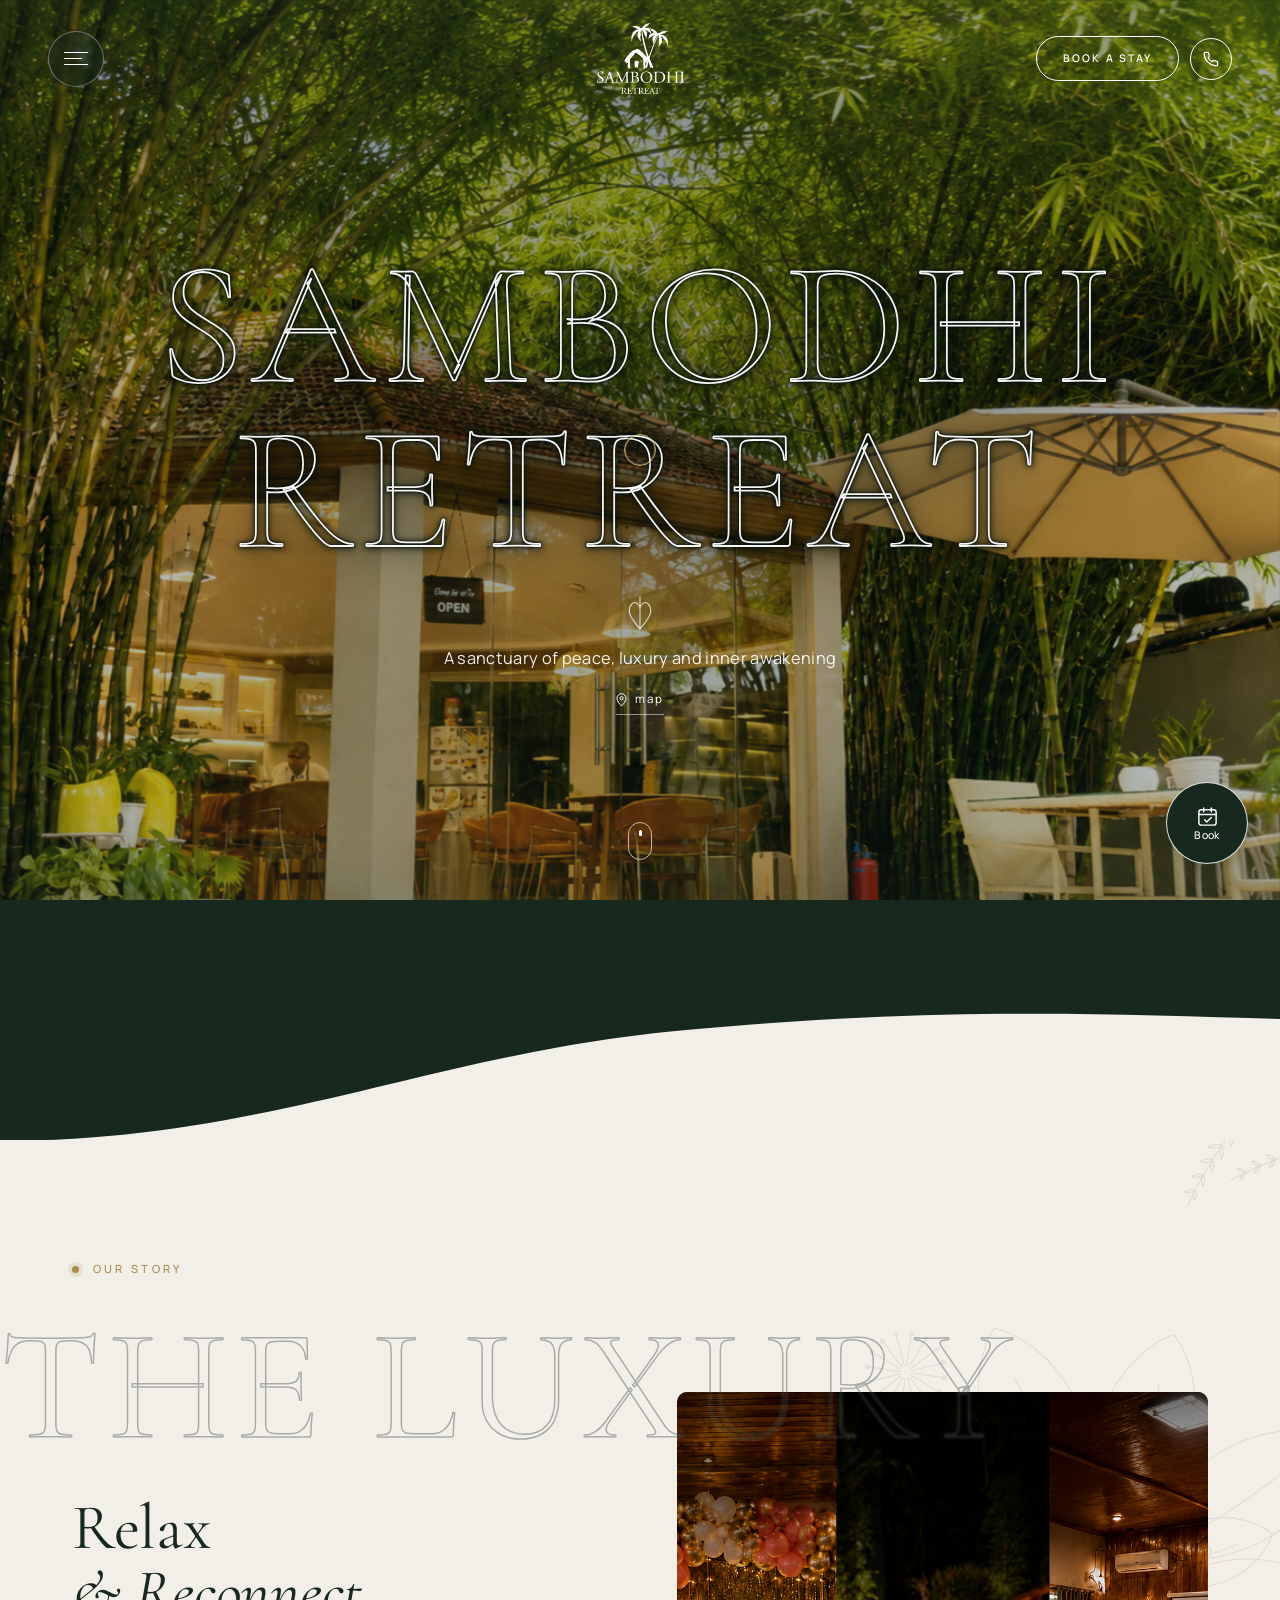
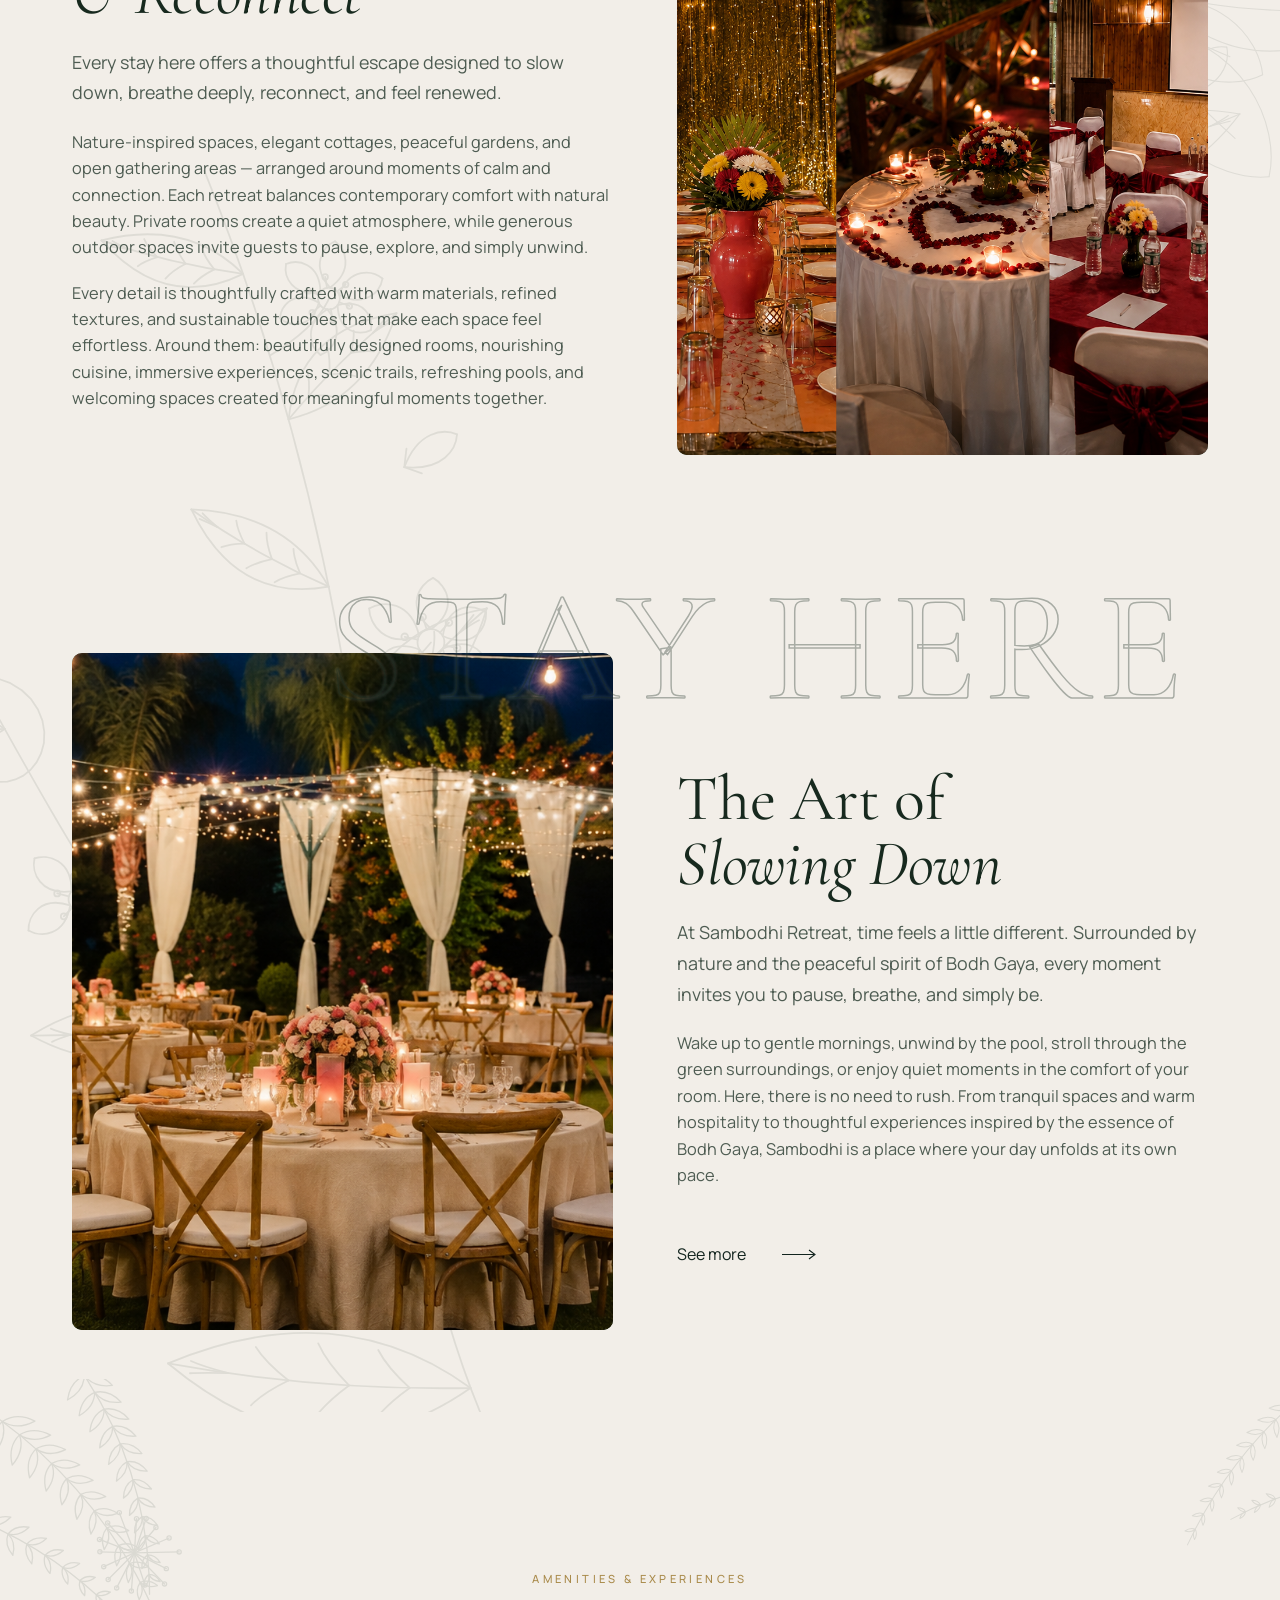
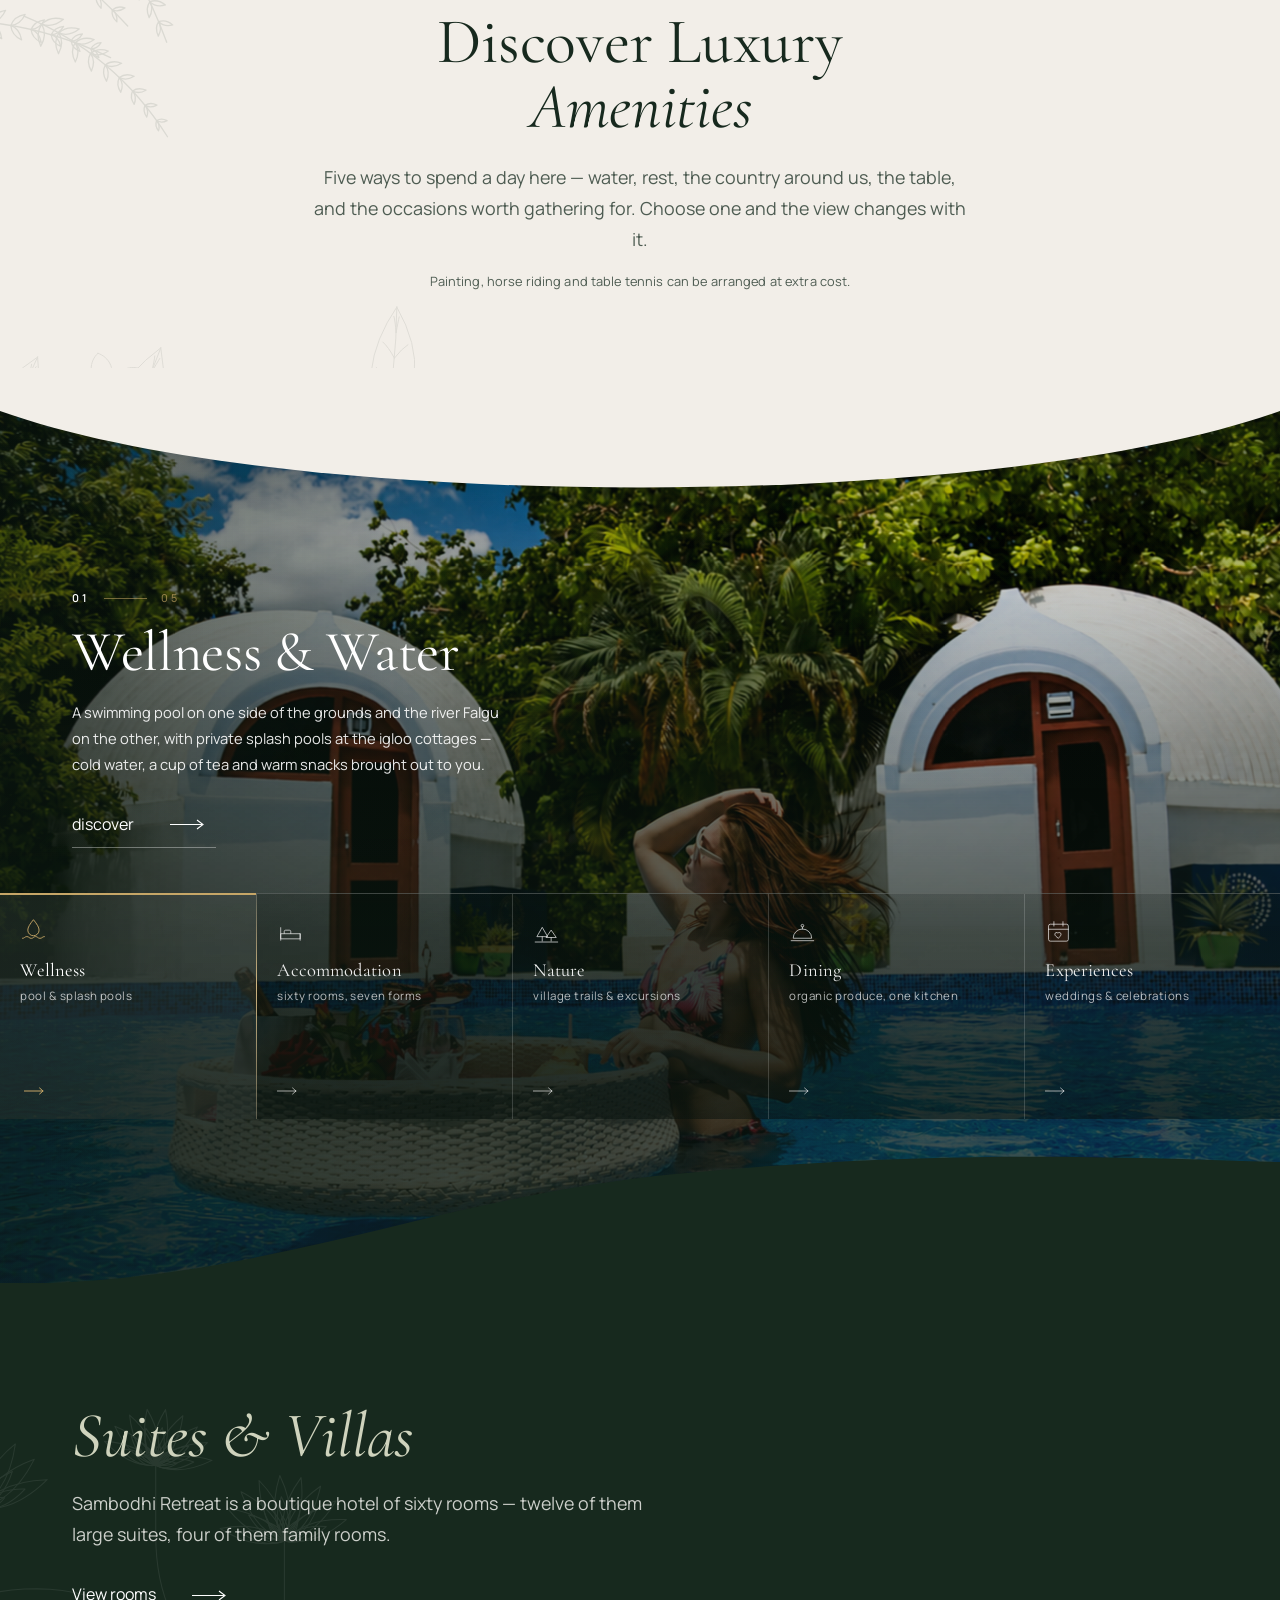
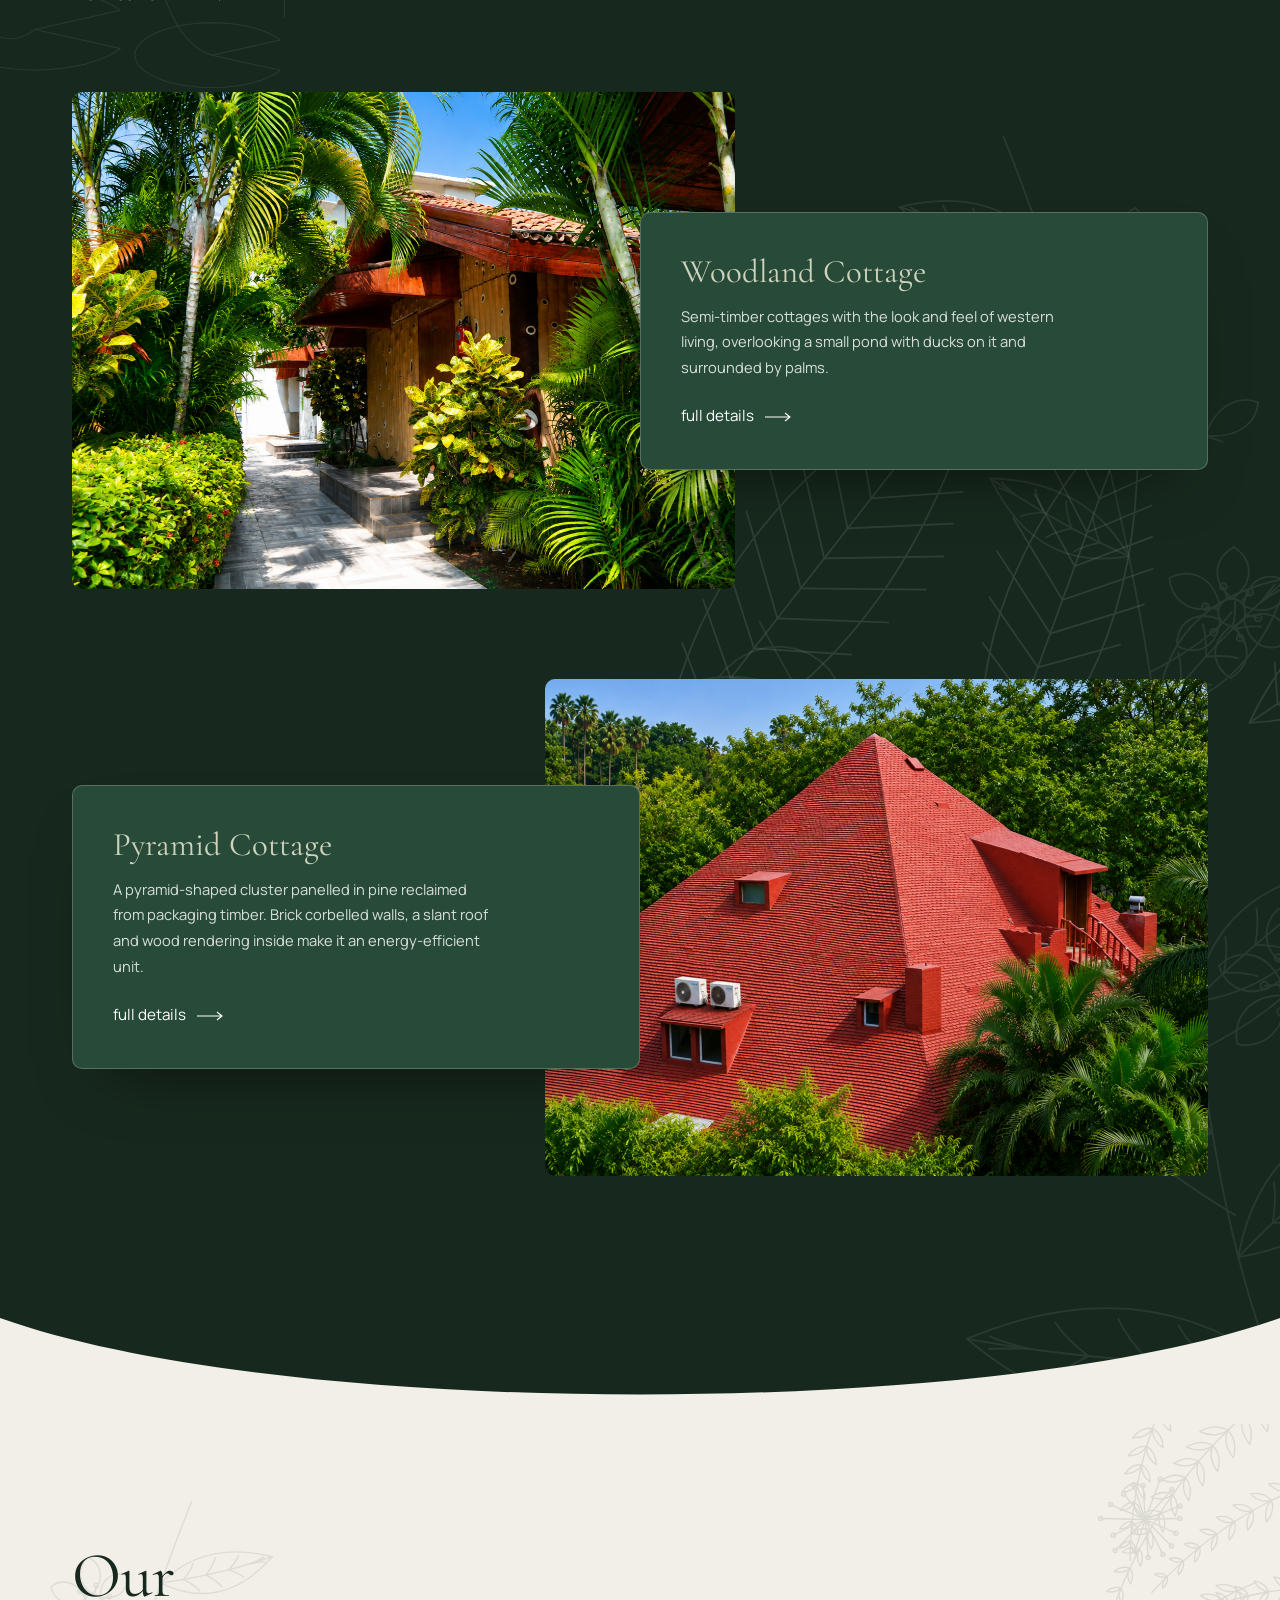
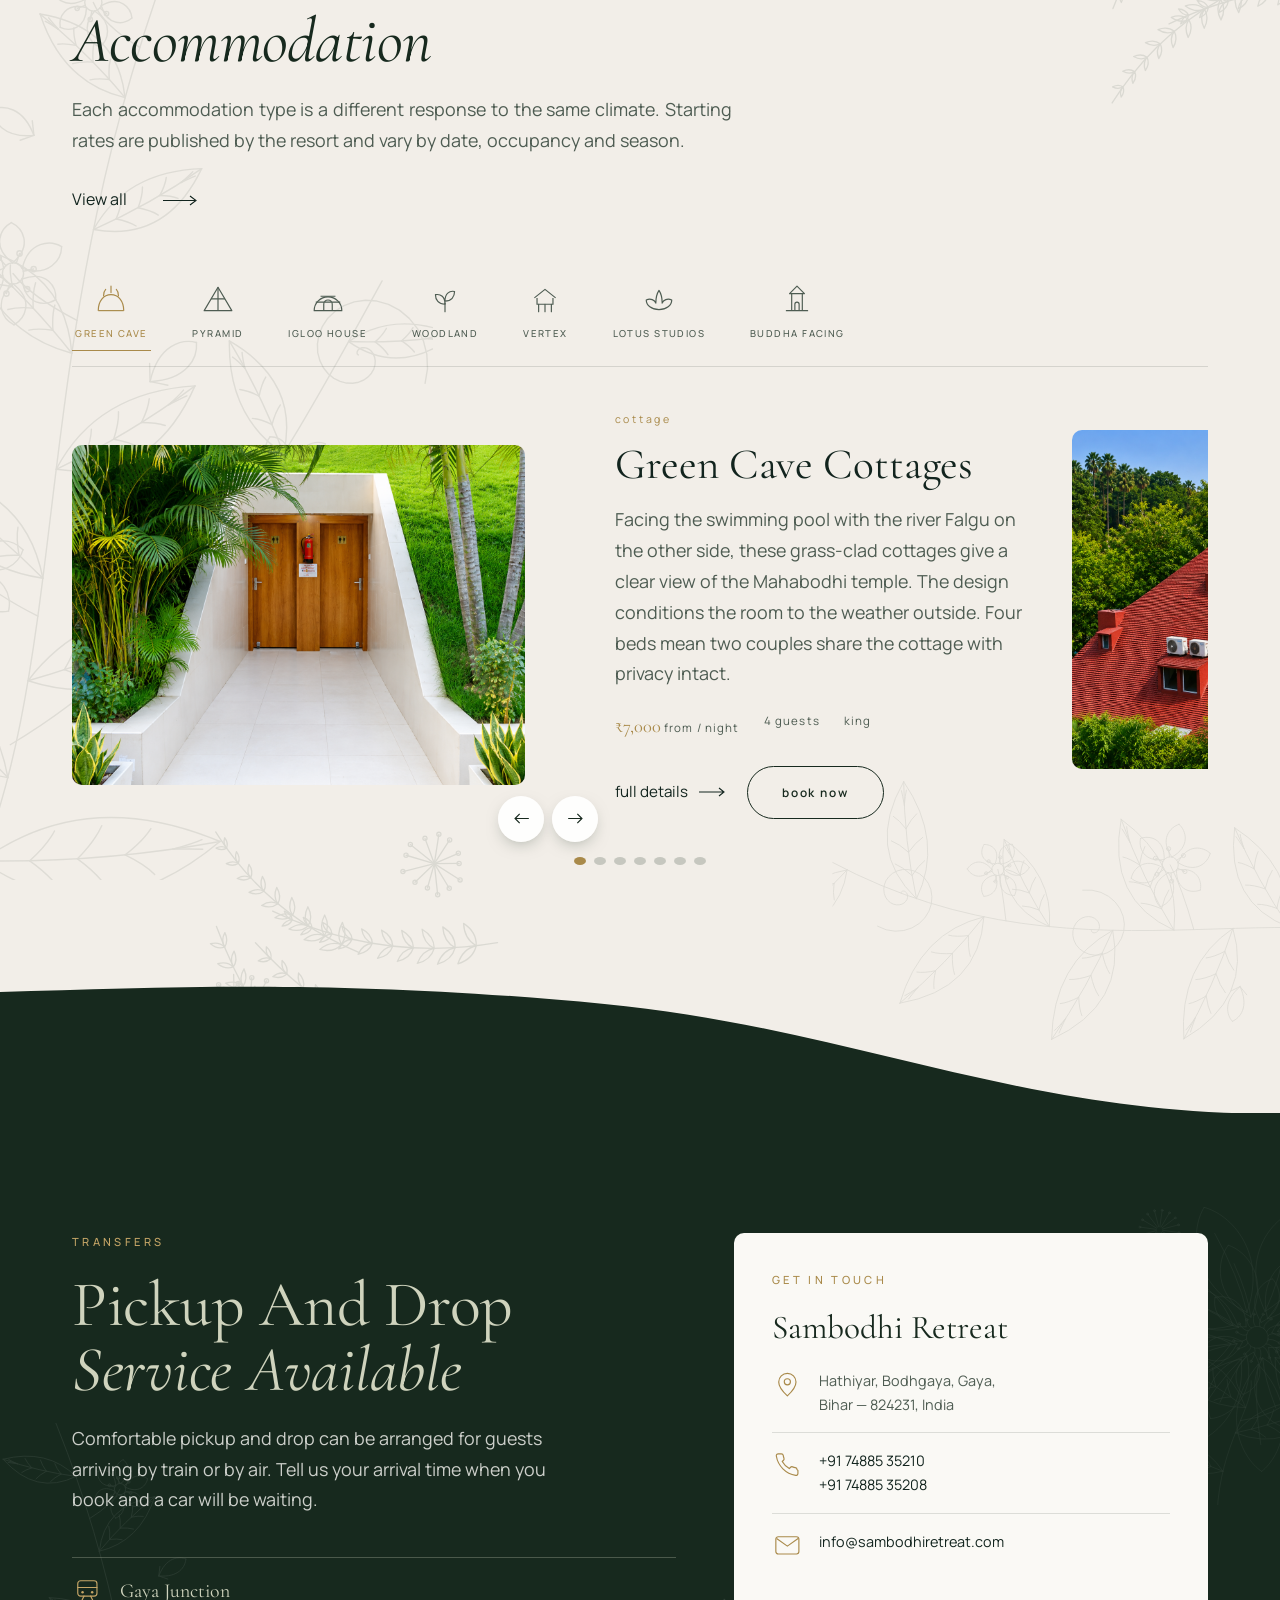
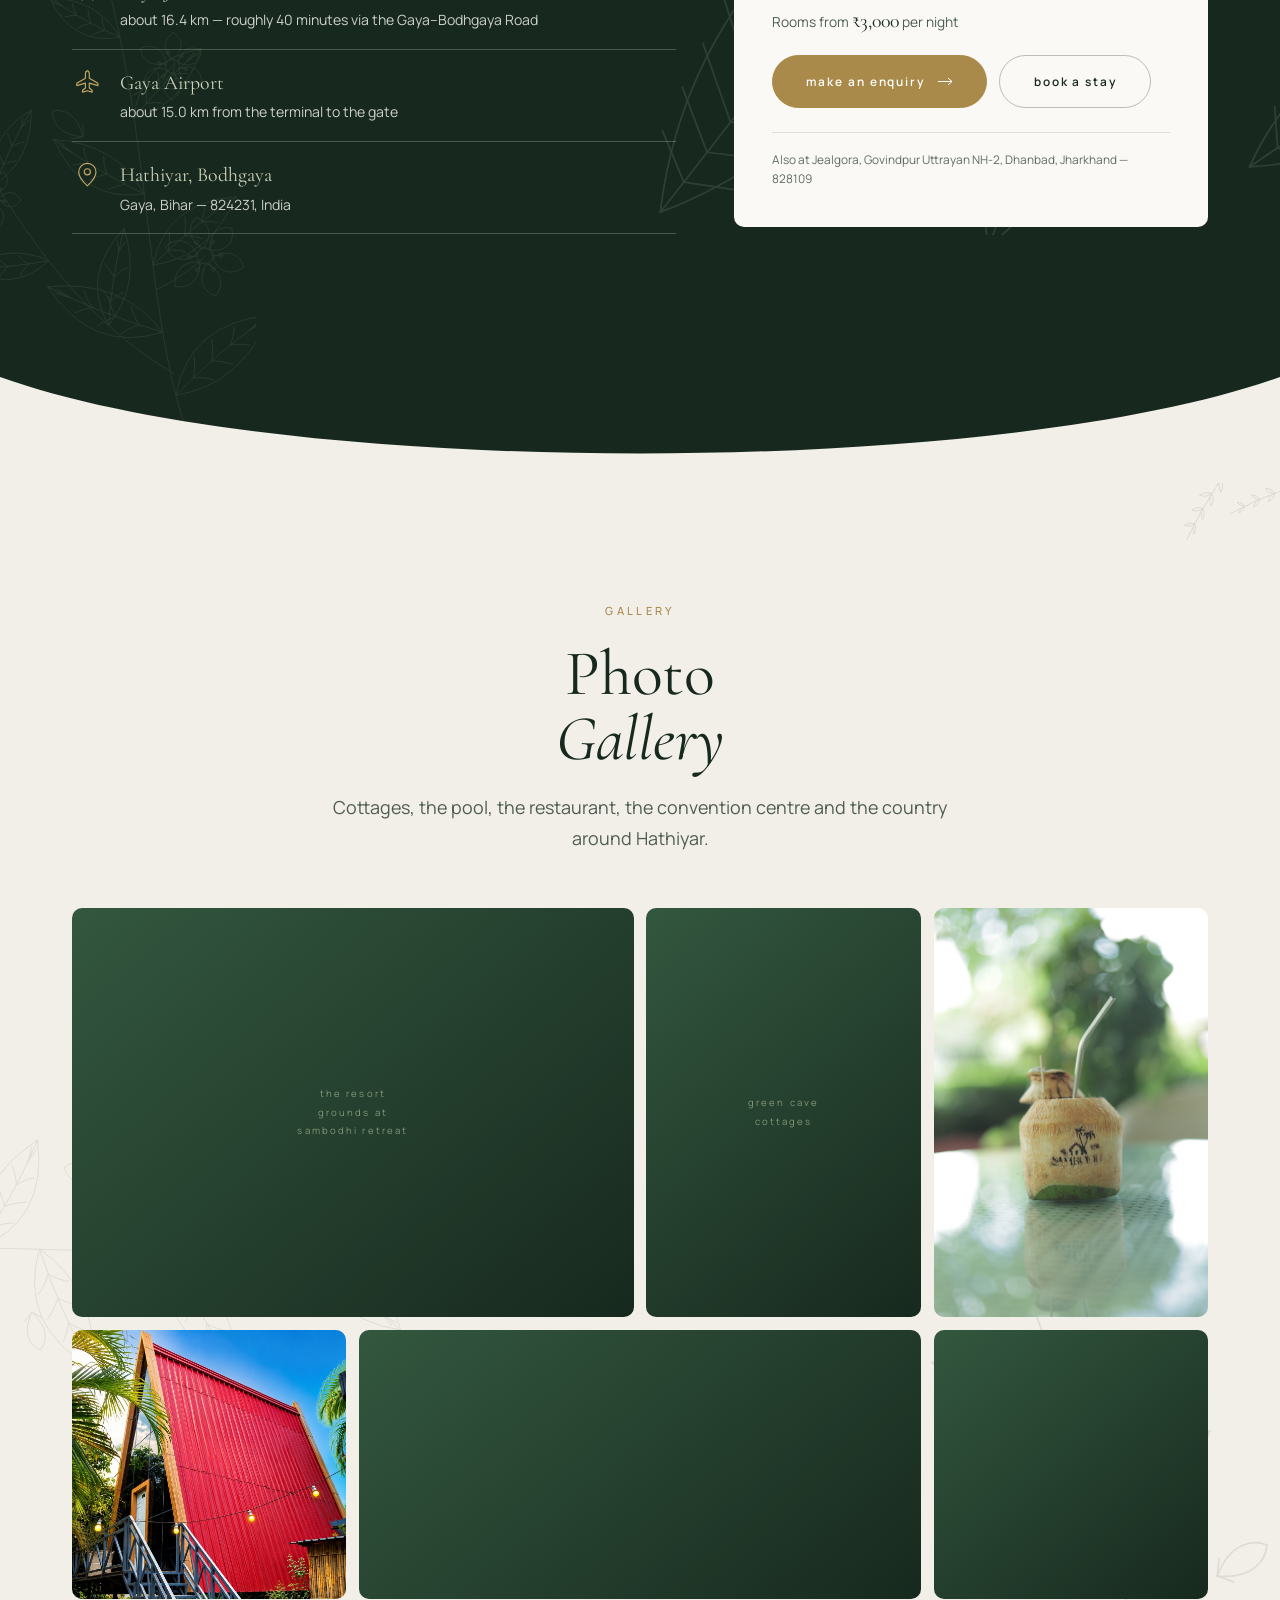
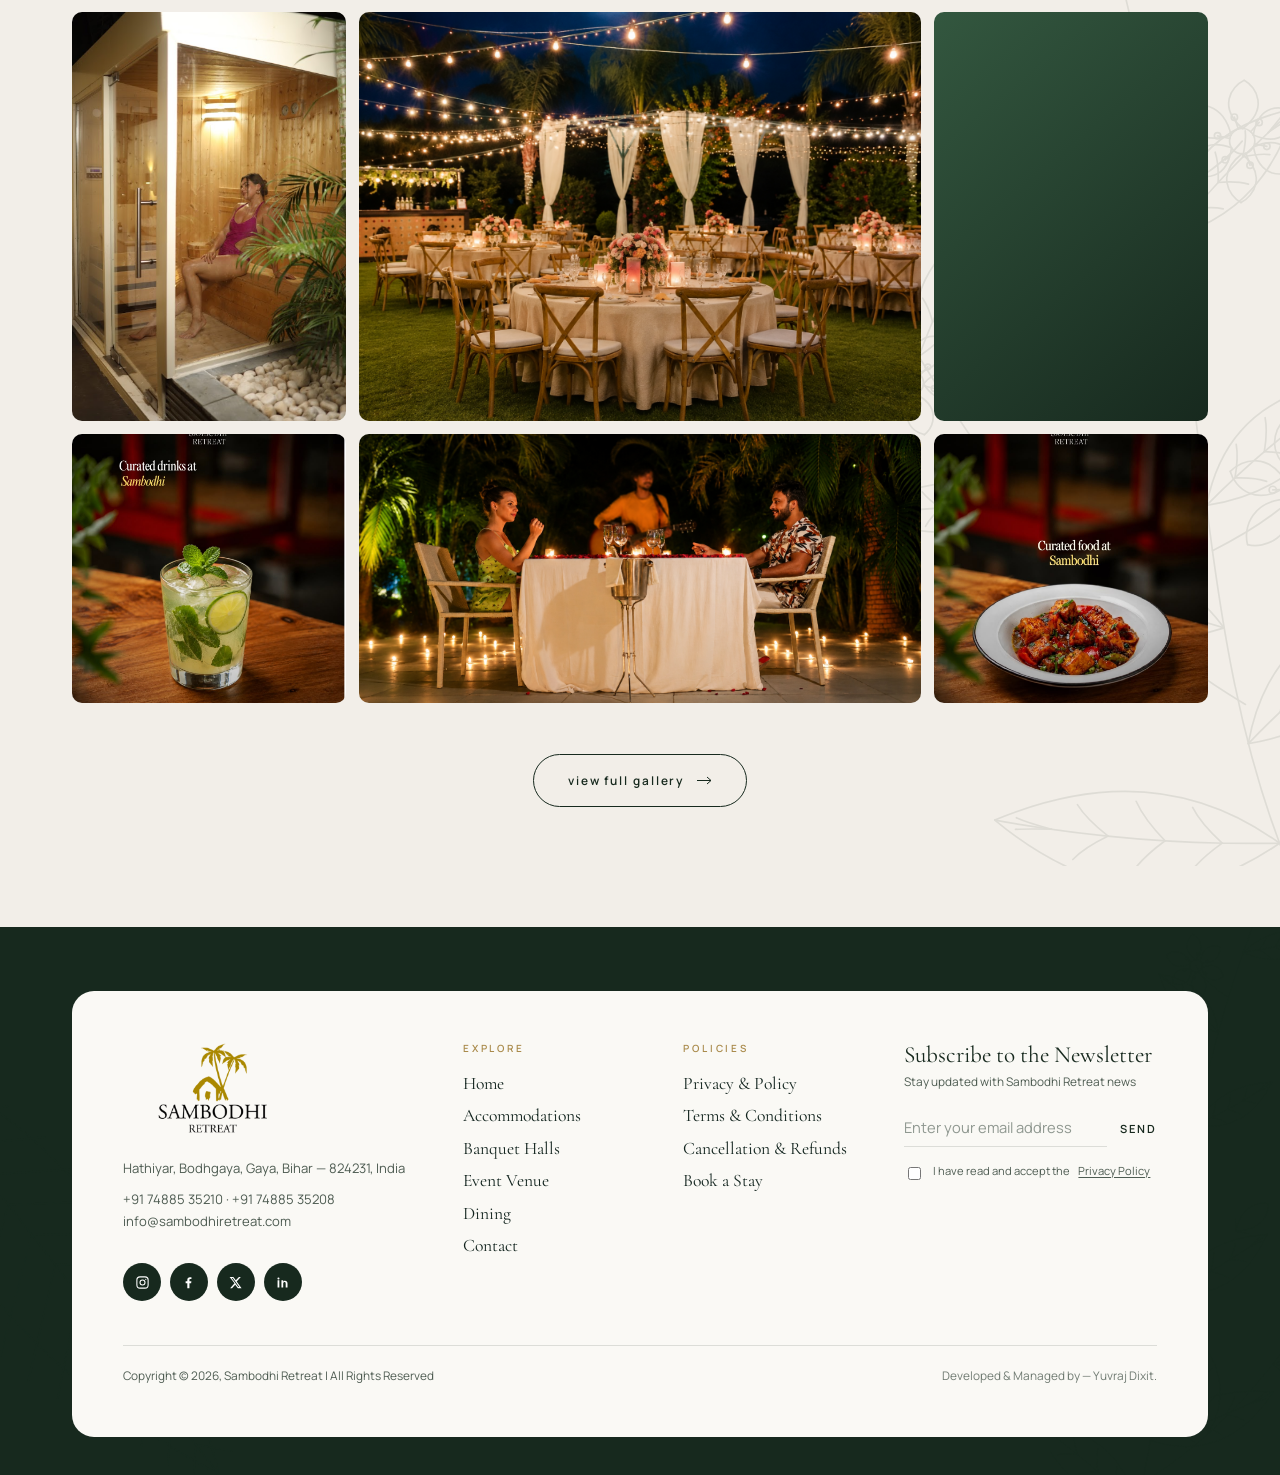
==== commit 11e208d9: "update" ====
--- a/index.html
+++ b/index.html
@@ -339,7 +339,7 @@
       <div class="villa__copy" data-villa-in="right" data-villa-delay="120">
         <h3 class="villa__name">Woodland Cottage</h3>
         <p class="villa__text">Semi-timber cottages with the look and feel of western living, overlooking a small pond with ducks on it and surrounded by palms.</p>
-        <a class="tlink tlink--light" href="accommodations.html#green-cave">full details <svg viewBox="0 0 26 10" fill="none" aria-hidden="true"><path d="M20 1l5 4L20 9M0 5h24" stroke="currentColor" stroke-width="1.1"/></svg></a>
+        <a class="tlink tlink--light" href="accommodations.html#woodland">full details <svg viewBox="0 0 26 10" fill="none" aria-hidden="true"><path d="M20 1l5 4L20 9M0 5h24" stroke="currentColor" stroke-width="1.1"/></svg></a>
       </div>
     </article>
 
@@ -801,7 +801,7 @@
 
       <div class="ftr__bottom">
         <p>Copyright &copy; <span data-year>2026</span>, Sambodhi Retreat | All Rights Reserved</p>
-        <p class="ftr__alt">Also at Jealgora, Govindpur Uttrayan NH-2, Dhanbad, Jharkhand &mdash; 828109</p>
+        <p class="ftr__alt"> Developed & Managed by  &mdash; Yuvraj Dixit.</p>
       </div>
     </div>
   </div>
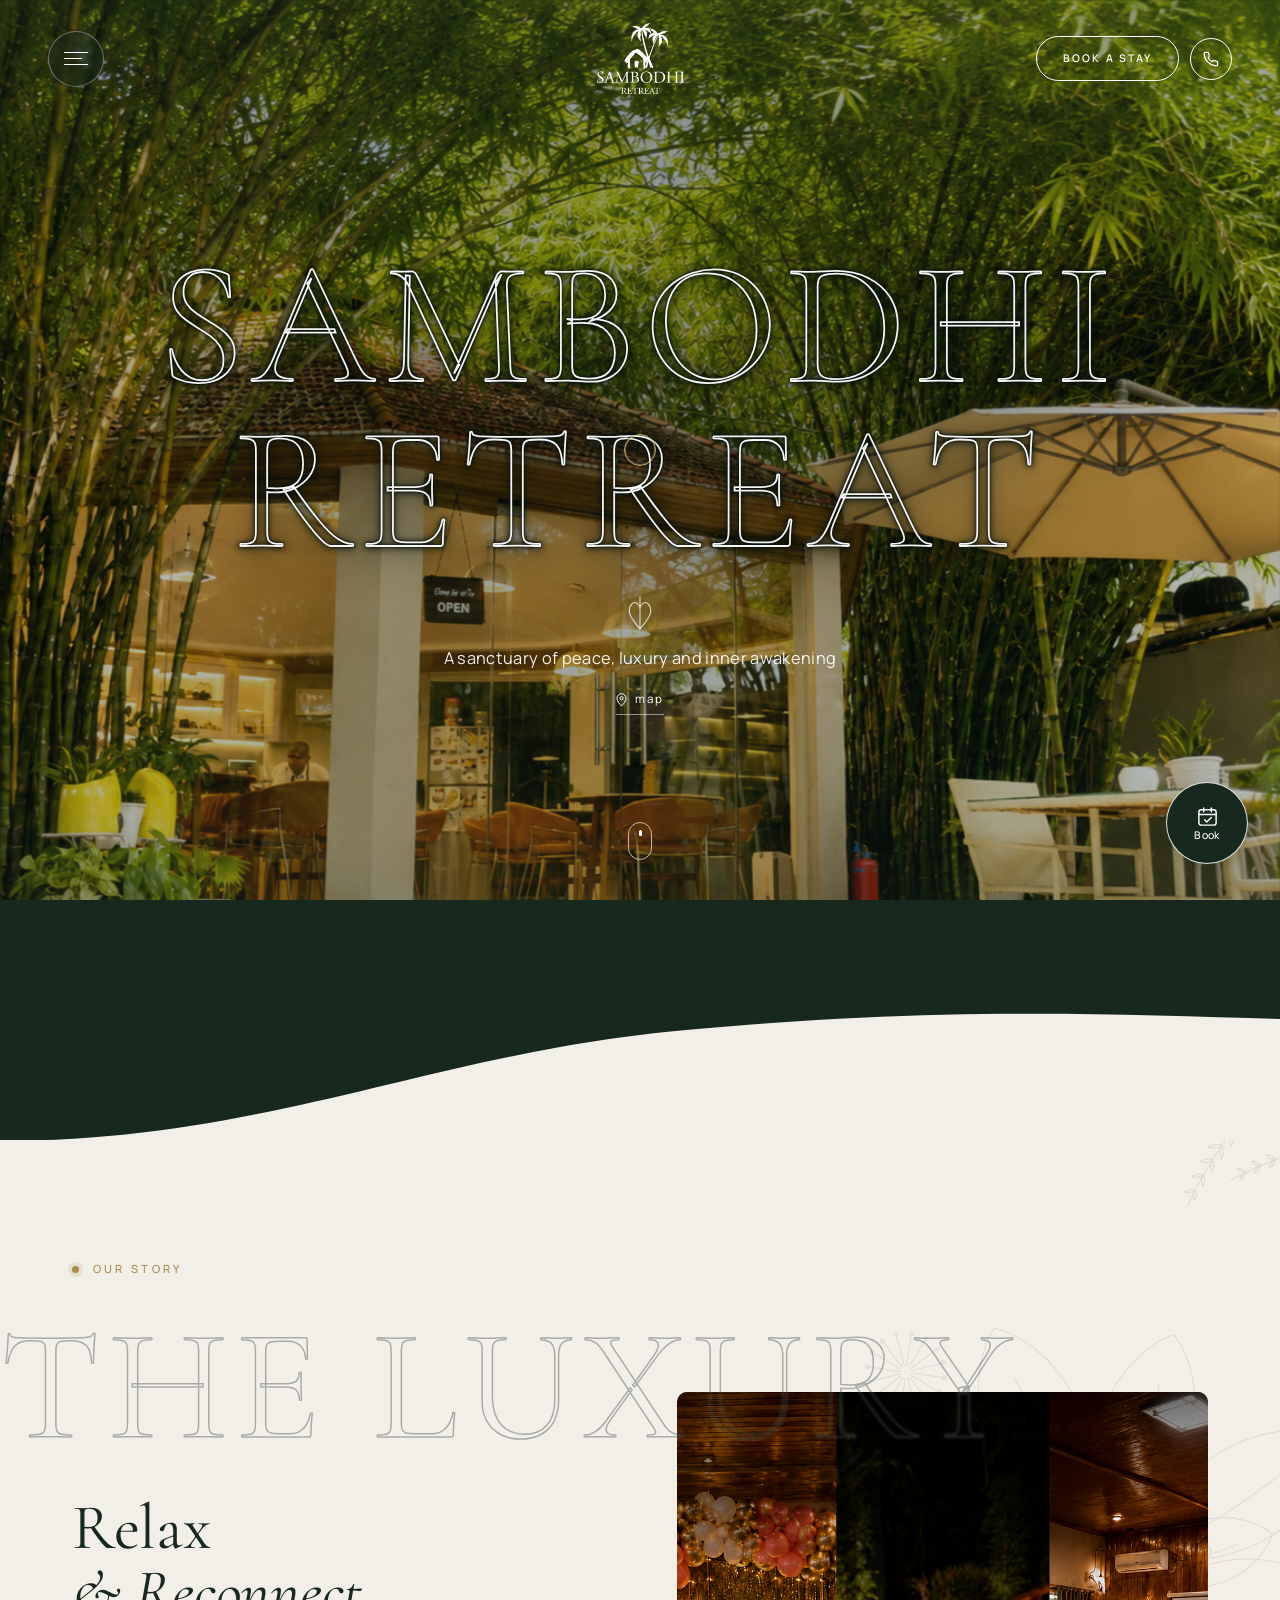
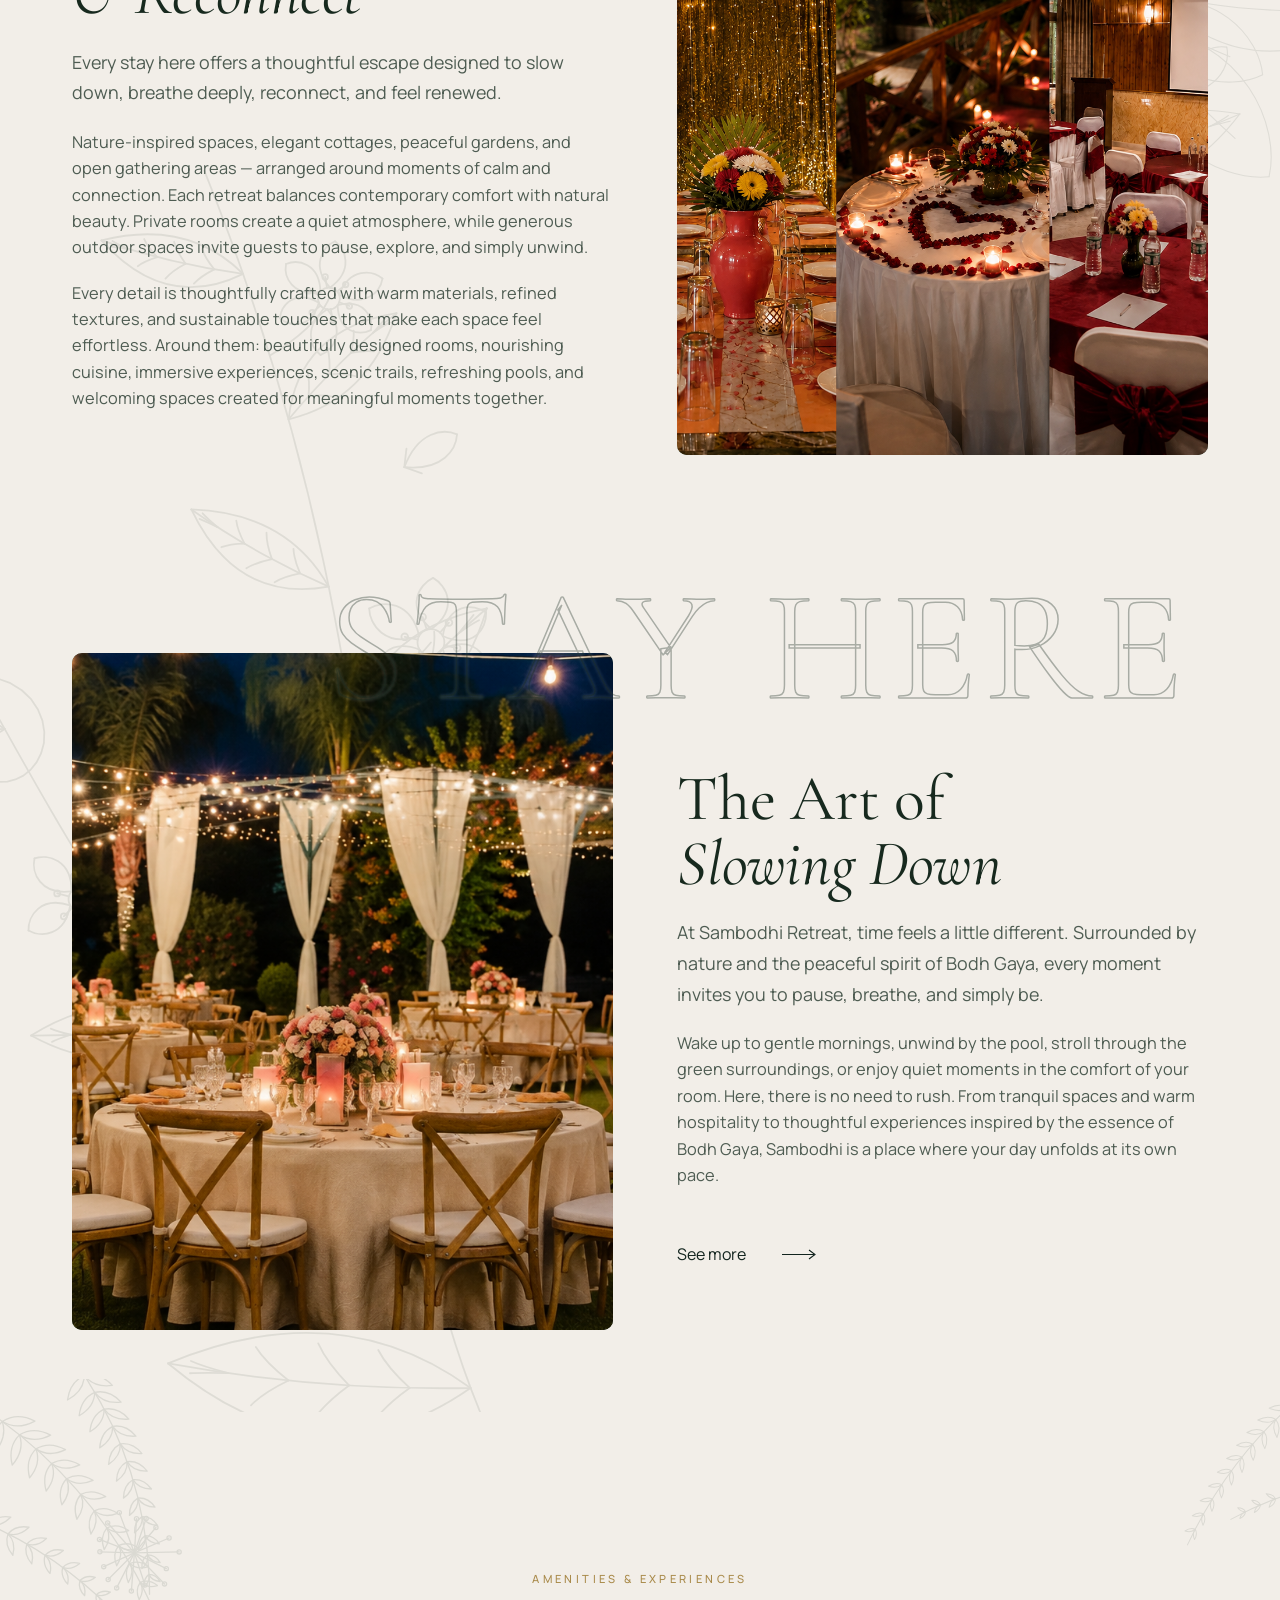
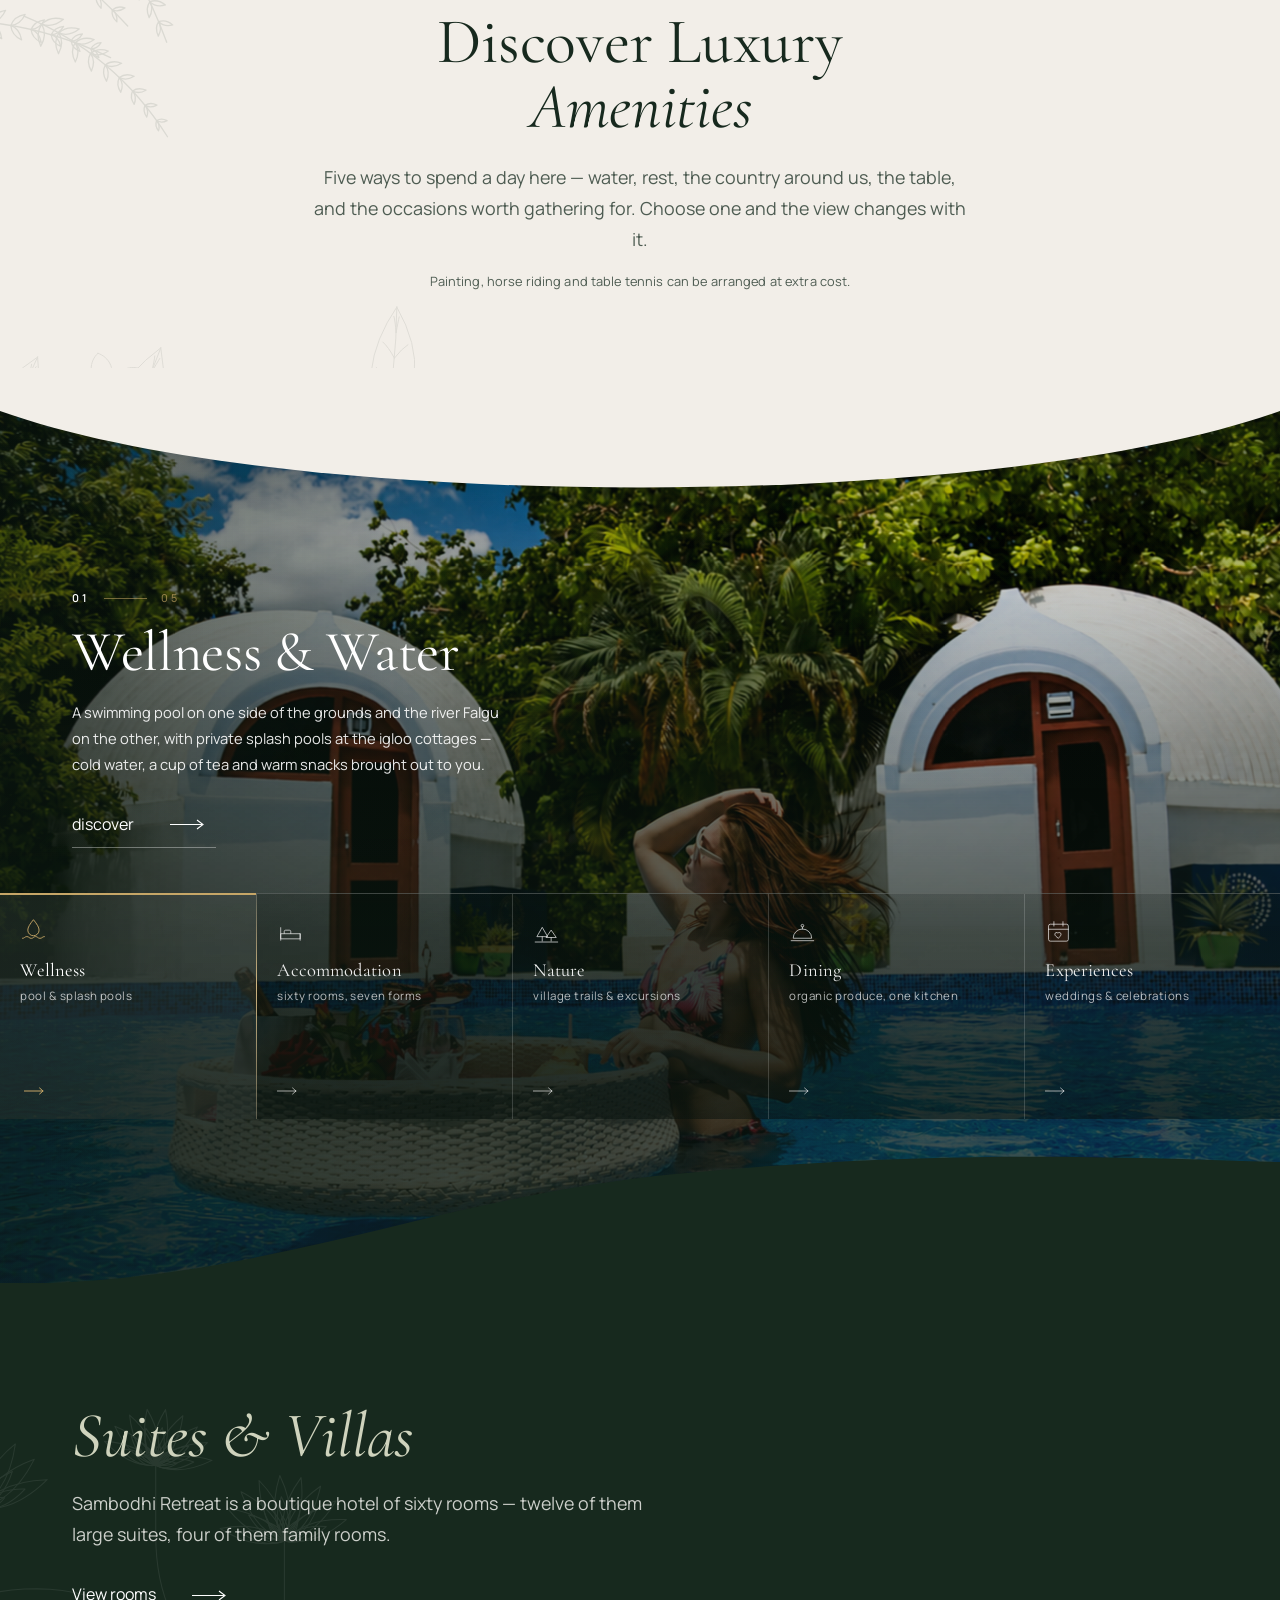
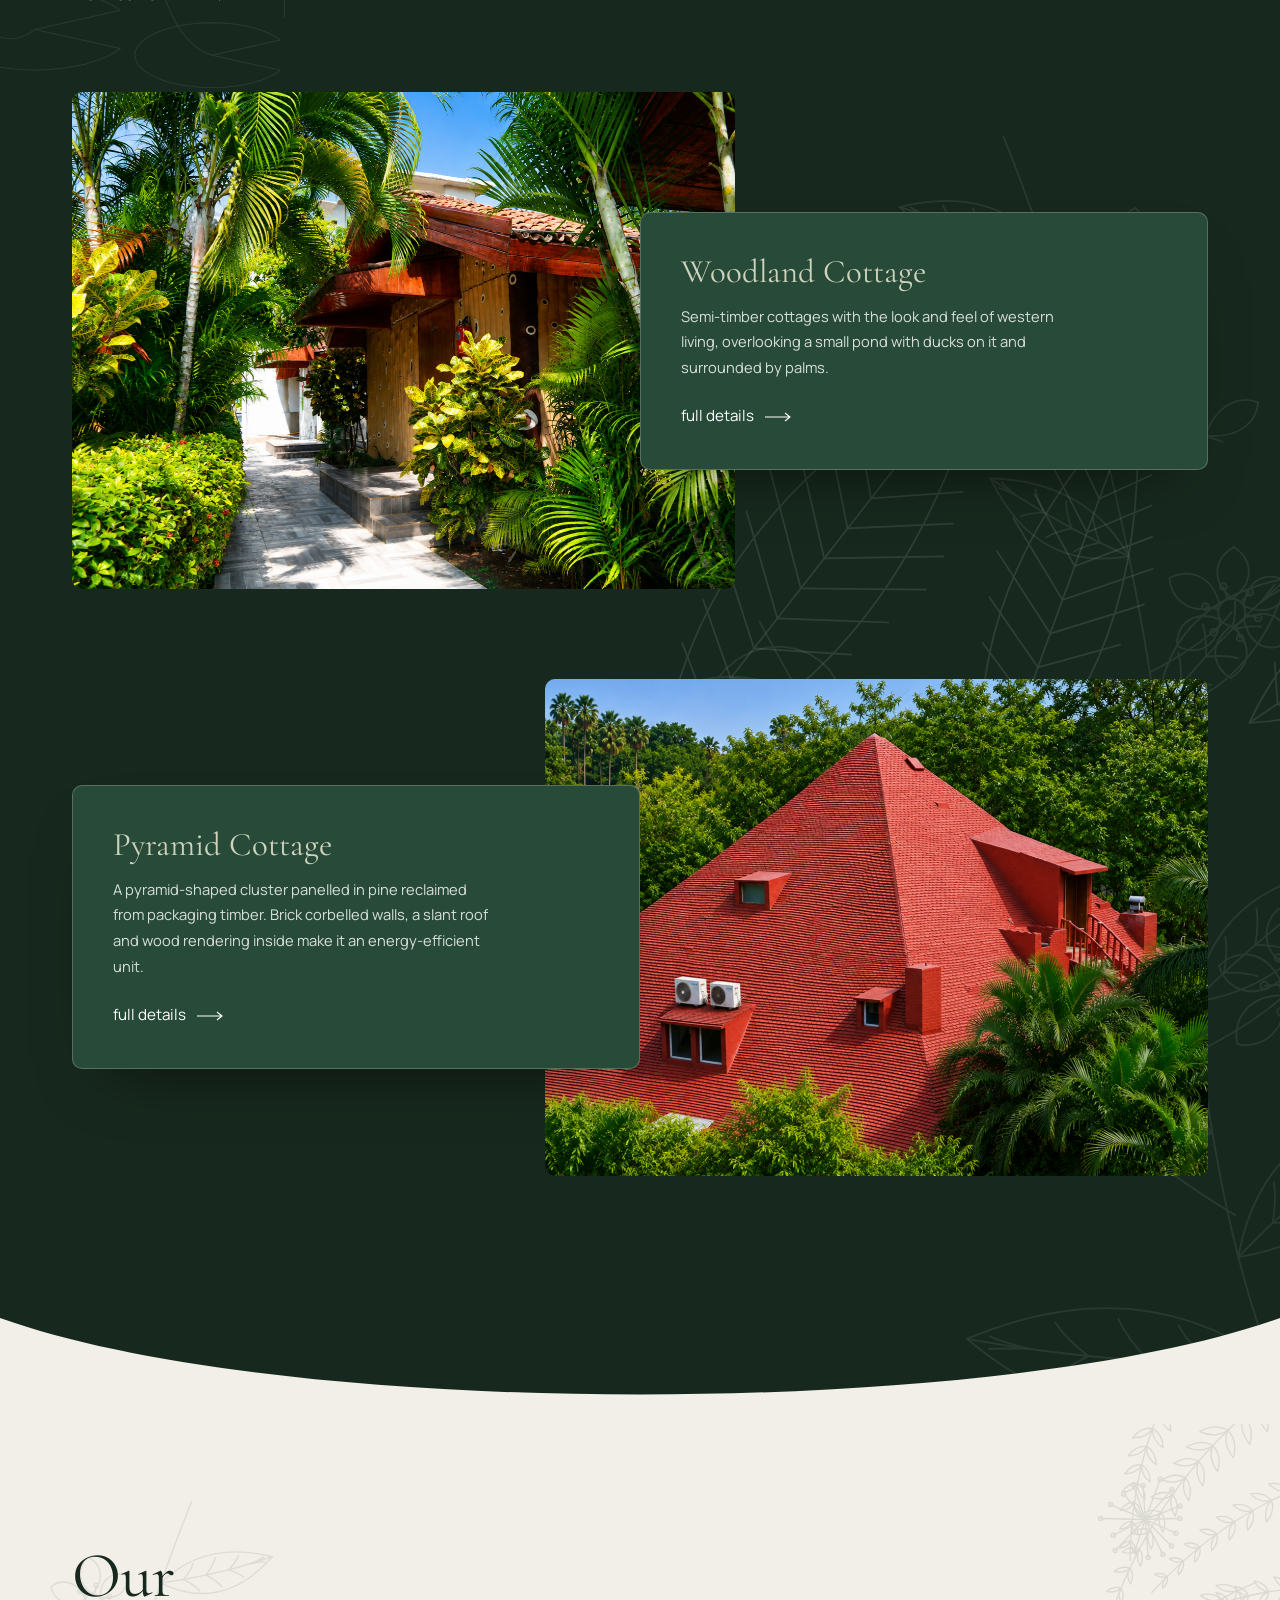
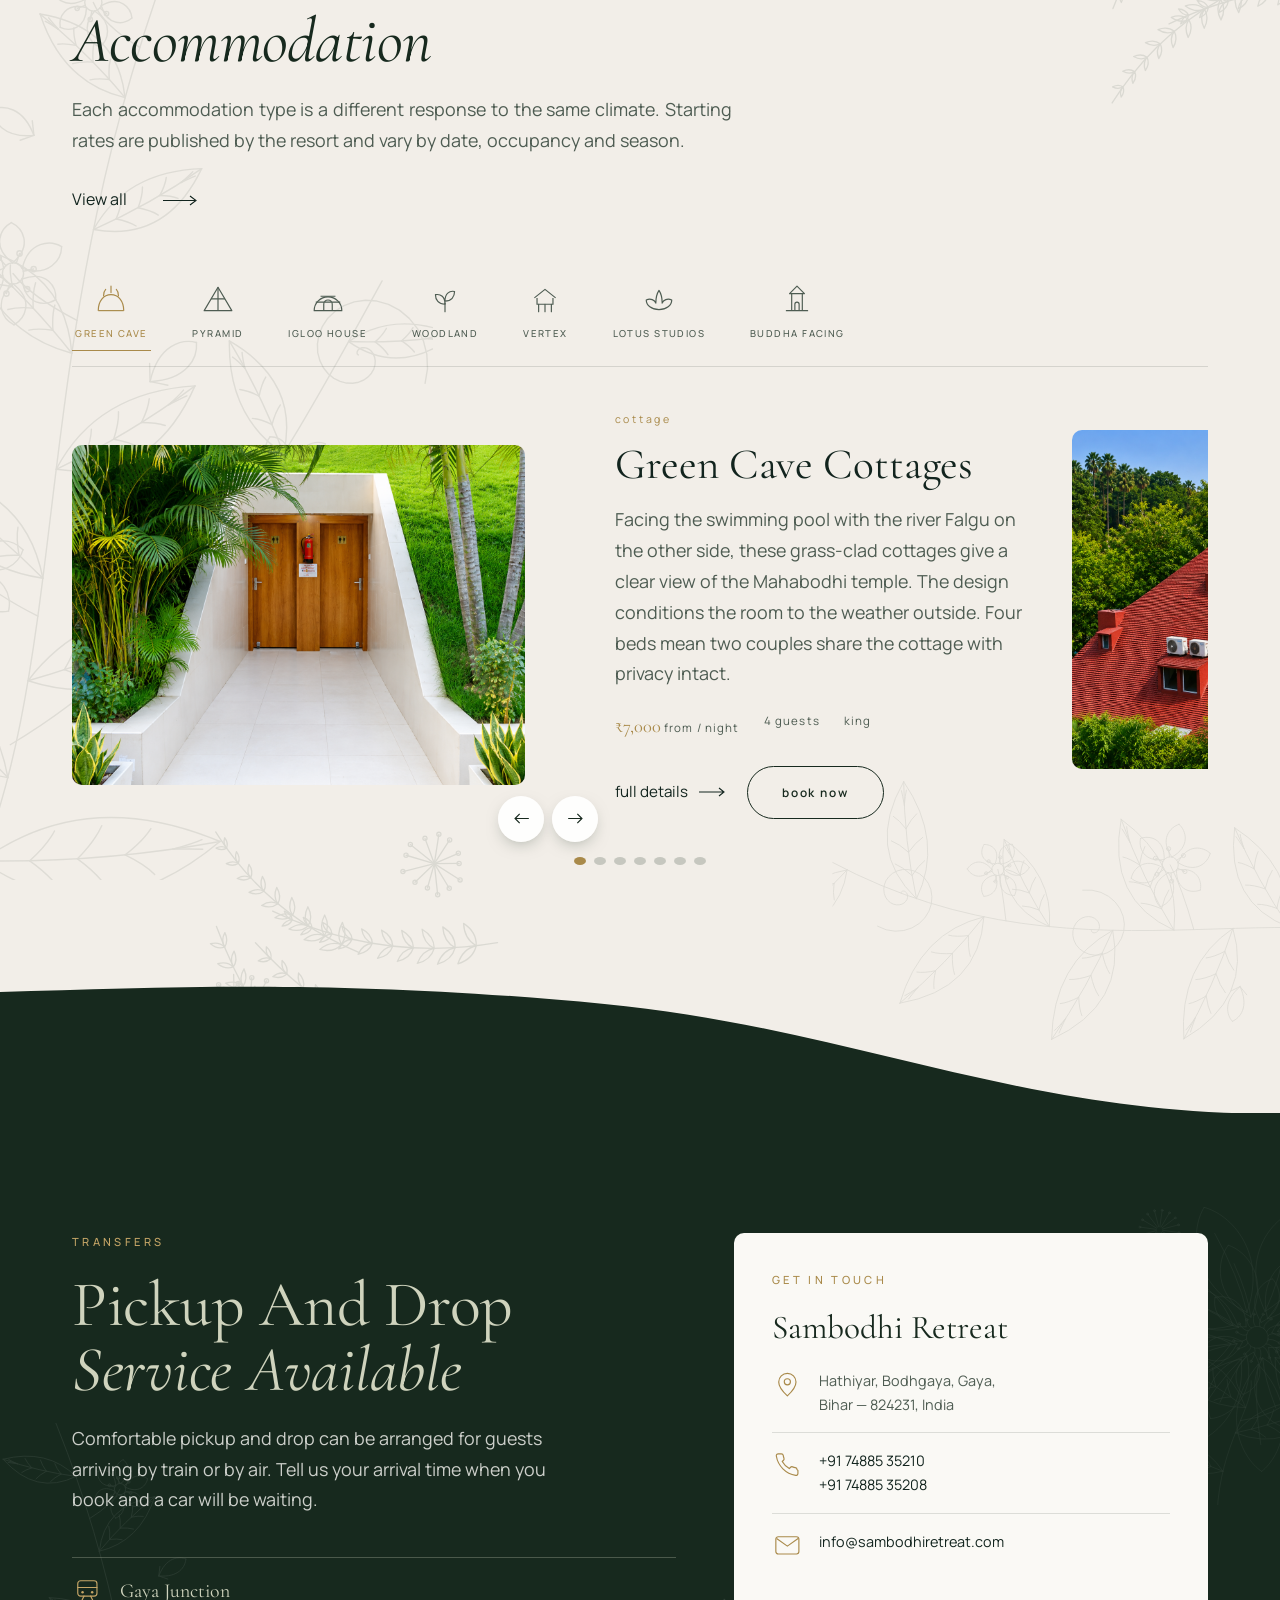
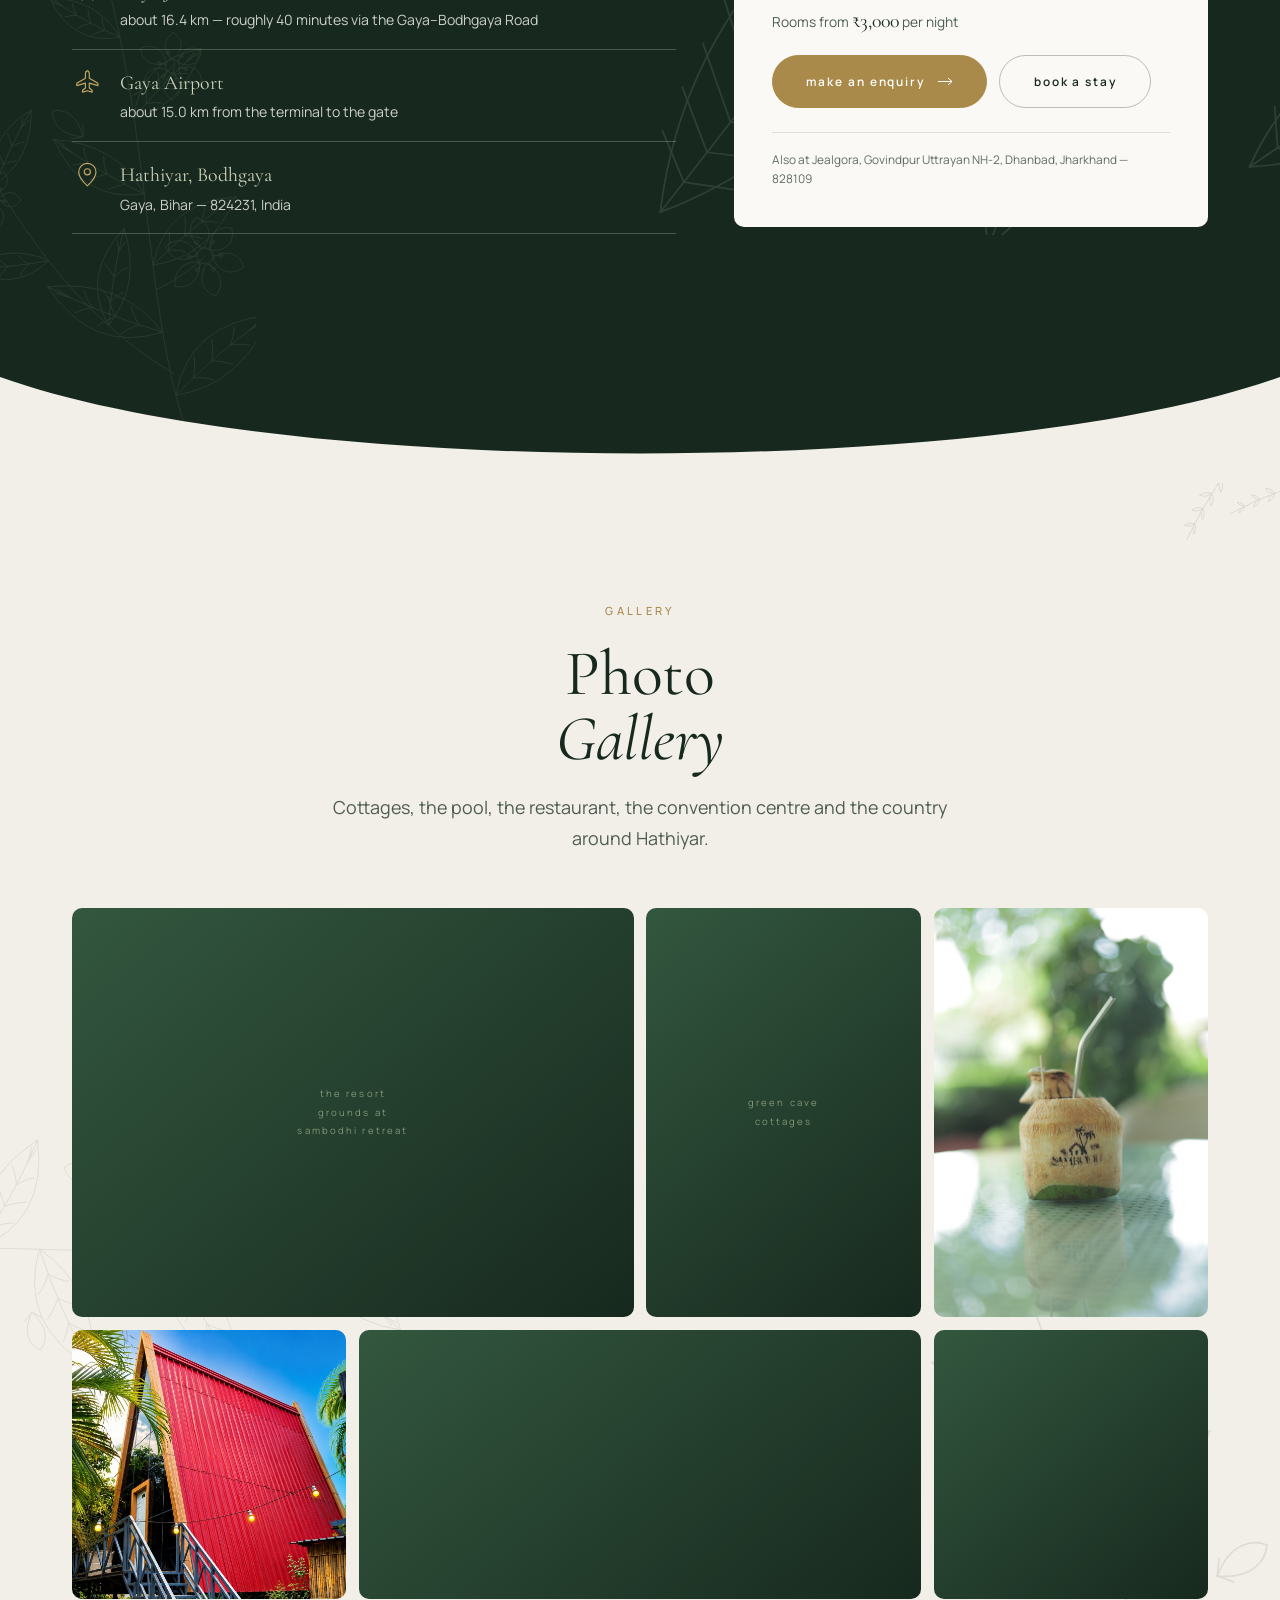
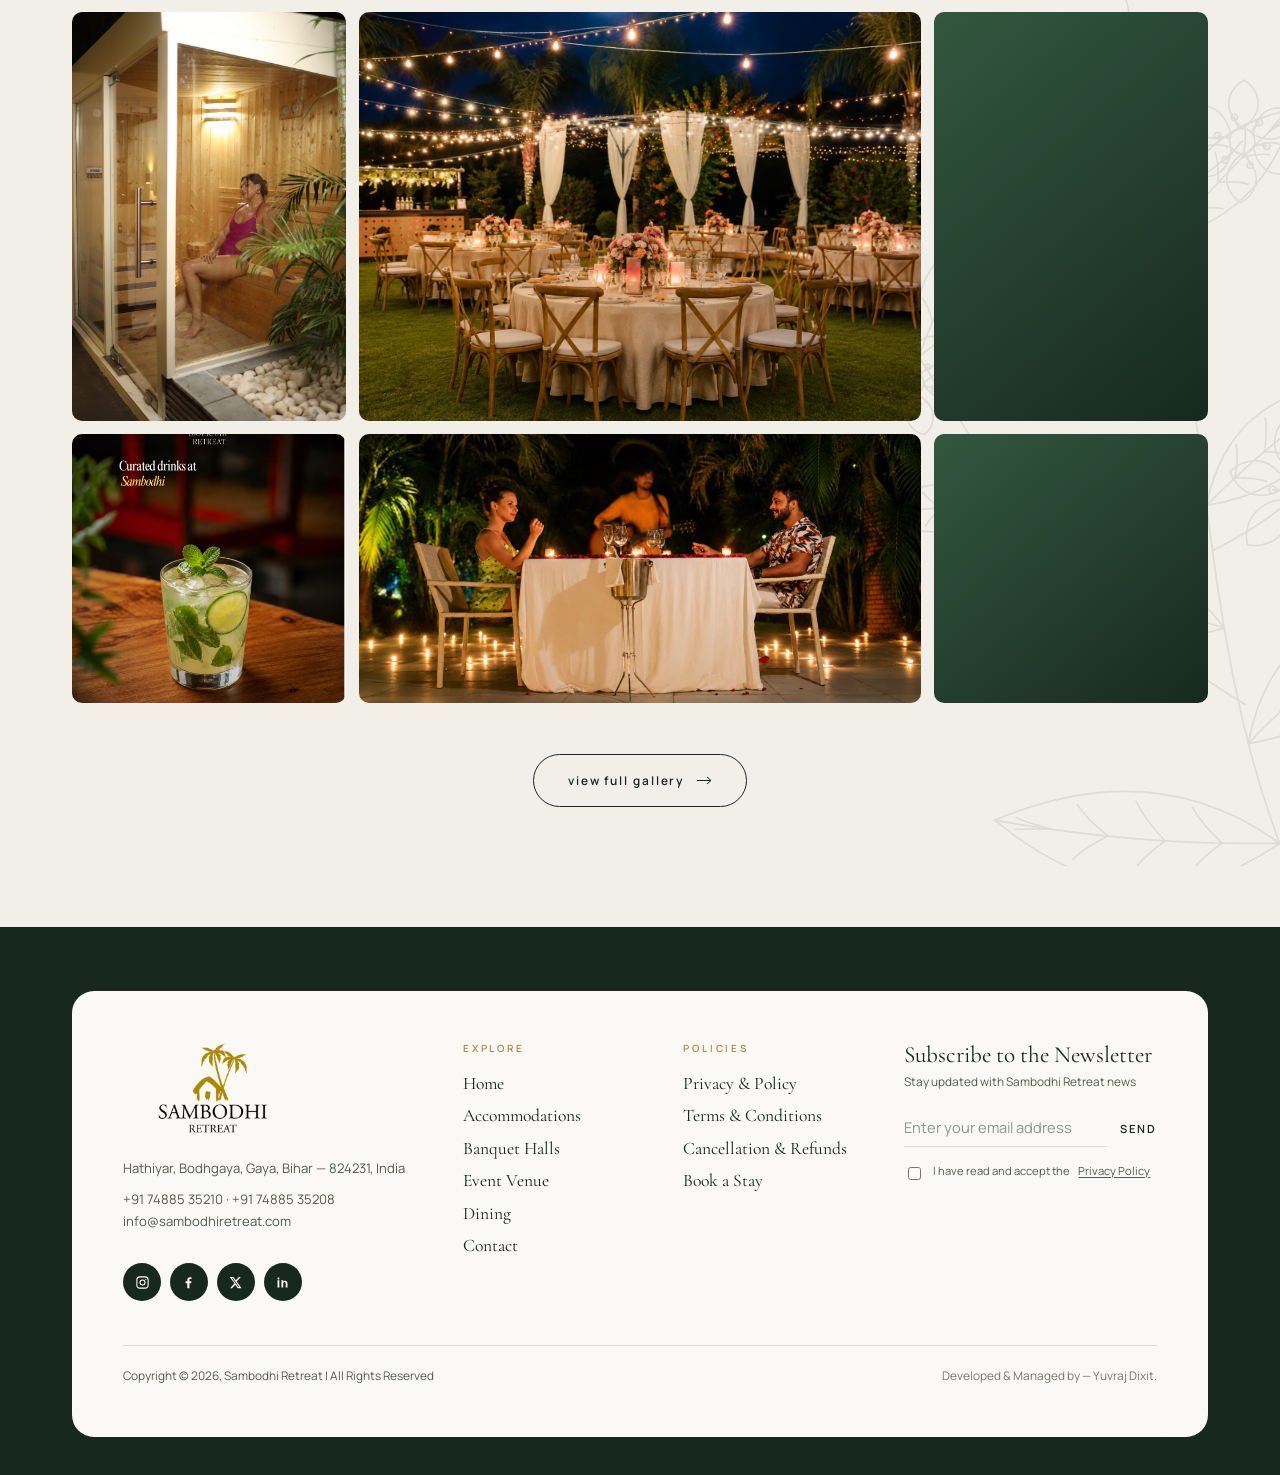
==== commit eec92c1f: "update" ====
--- a/index.html
+++ b/index.html
@@ -75,7 +75,7 @@
         <a href="dining.html" data-menu-img="https://www.sambodhiretreat.org/images/dining/restaurant1.jpg" style="--i:4"><span class="ovl__num">05</span><span class="ovl__word">Dining</span><span class="ovl__arrow" aria-hidden="true"><svg viewBox="0 0 28 8" fill="none"><path d="M0 4h25M21 1l4 3-4 3" stroke="currentColor" stroke-width="1.1" stroke-linecap="round" stroke-linejoin="round"/></svg></span></a>
        <!-- <a href="gallery.html" data-menu-img="https://www.sambodhiretreat.org/images/Homepage_Resort_INDEX/top-slider-img10.jpg" style="--i:5"><span class="ovl__num">06</span><span class="ovl__word">Gallery</span><span class="ovl__arrow" aria-hidden="true"><svg viewBox="0 0 28 8" fill="none"><path d="M0 4h25M21 1l4 3-4 3" stroke="currentColor" stroke-width="1.1" stroke-linecap="round" stroke-linejoin="round"/></svg></span></a> -->
        <!-- <a href="blog.html" data-menu-img="https://www.sambodhiretreat.org/images/Gallery/Top-5-Places-in-Bodh-Gaya.jpg" style="--i:6"><span class="ovl__num">07</span><span class="ovl__word">Blog</span><span class="ovl__arrow" aria-hidden="true"><svg viewBox="0 0 28 8" fill="none"><path d="M0 4h25M21 1l4 3-4 3" stroke="currentColor" stroke-width="1.1" stroke-linecap="round" stroke-linejoin="round"/></svg></span></a>-->
-        <a href="contact.html" data-menu-img="https://www.sambodhiretreat.org/images/Homepage_Resort_INDEX/top-slider-img5.jpg" style="--i:7"><span class="ovl__num">07</span><span class="ovl__word">Contact</span><span class="ovl__arrow" aria-hidden="true"><svg viewBox="0 0 28 8" fill="none"><path d="M0 4h25M21 1l4 3-4 3" stroke="currentColor" stroke-width="1.1" stroke-linecap="round" stroke-linejoin="round"/></svg></span></a>
+        <a href="contact.html" data-menu-img="https://www.sambodhiretreat.org/images/Homepage_Resort_INDEX/top-slider-img5.jpg" style="--i:7"><span class="ovl__num">06</span><span class="ovl__word">Contact</span><span class="ovl__arrow" aria-hidden="true"><svg viewBox="0 0 28 8" fill="none"><path d="M0 4h25M21 1l4 3-4 3" stroke="currentColor" stroke-width="1.1" stroke-linecap="round" stroke-linejoin="round"/></svg></span></a>
     </nav>
     <div class="ovl__foot">
       <a class="btn btn--gold" href="https://live.ipms247.com/booking/book-rooms-sambodhiretreat" target="_blank" rel="noopener">book a stay</a>
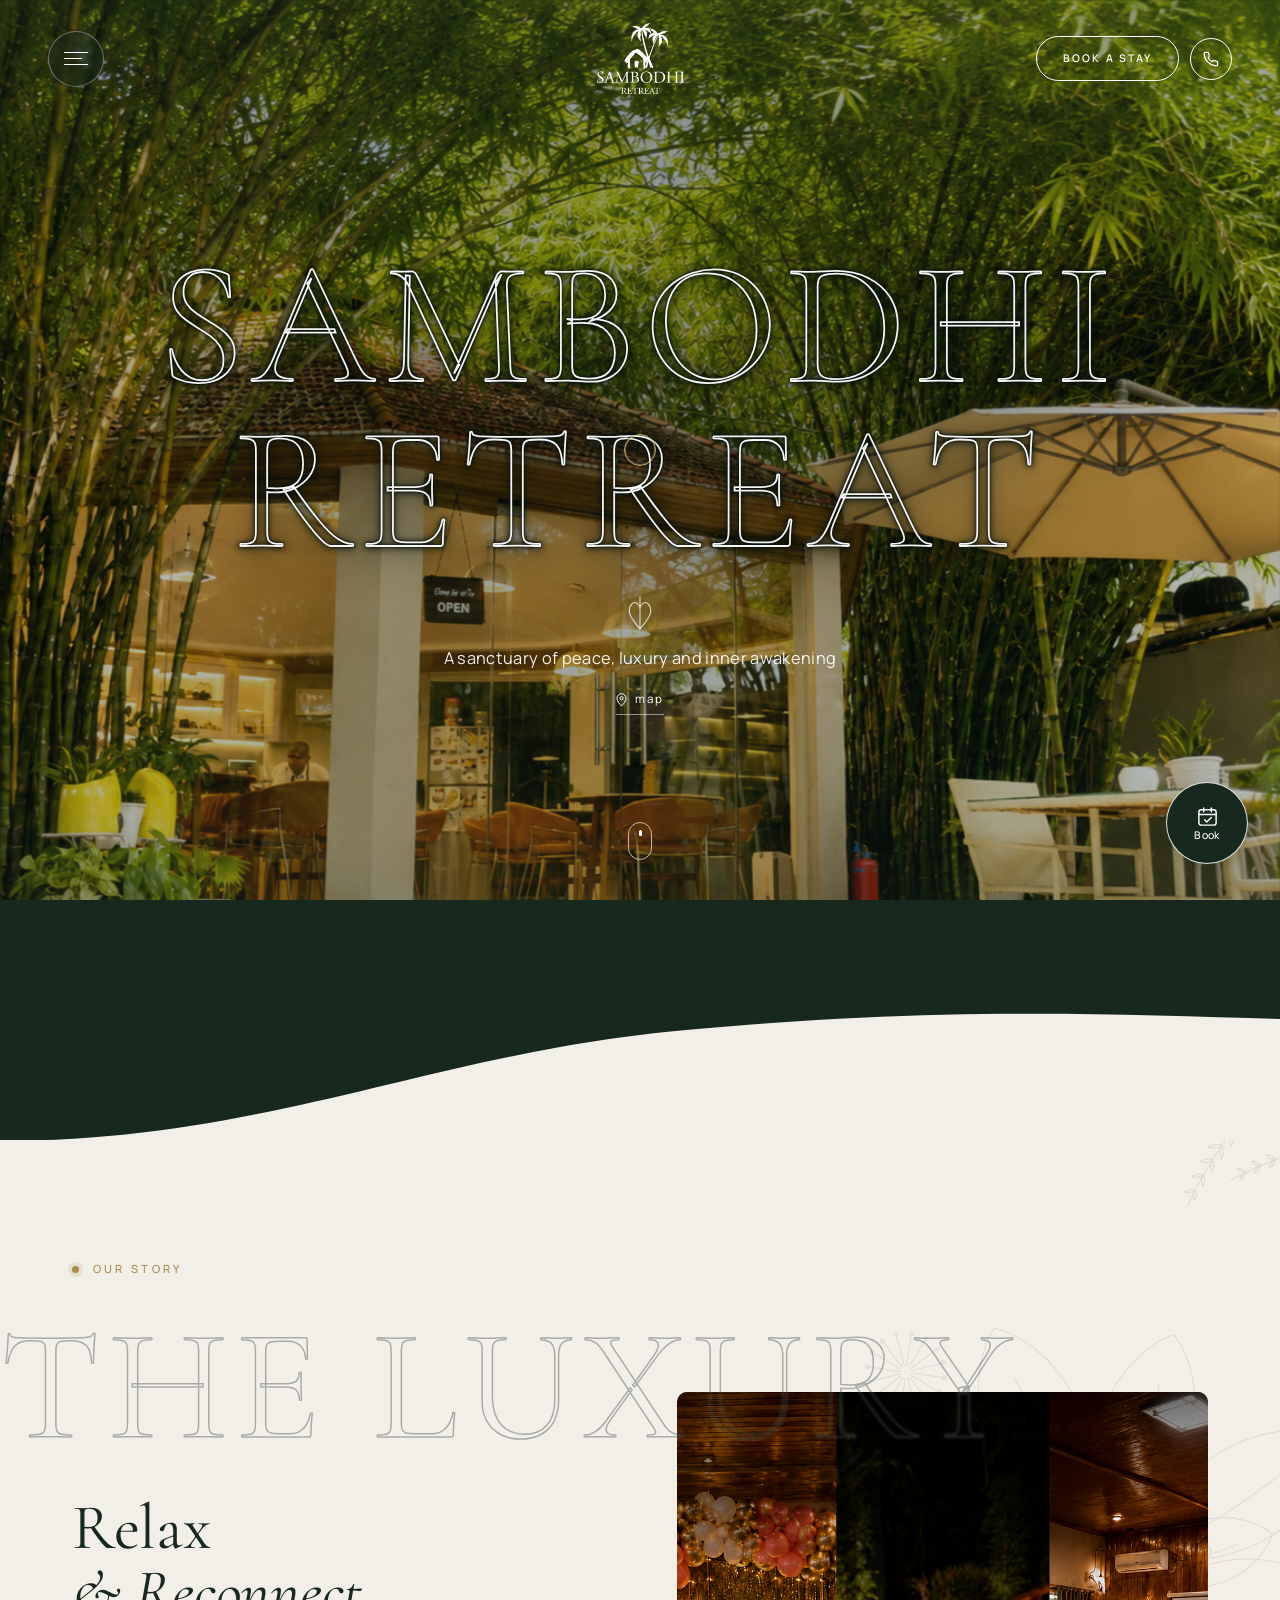
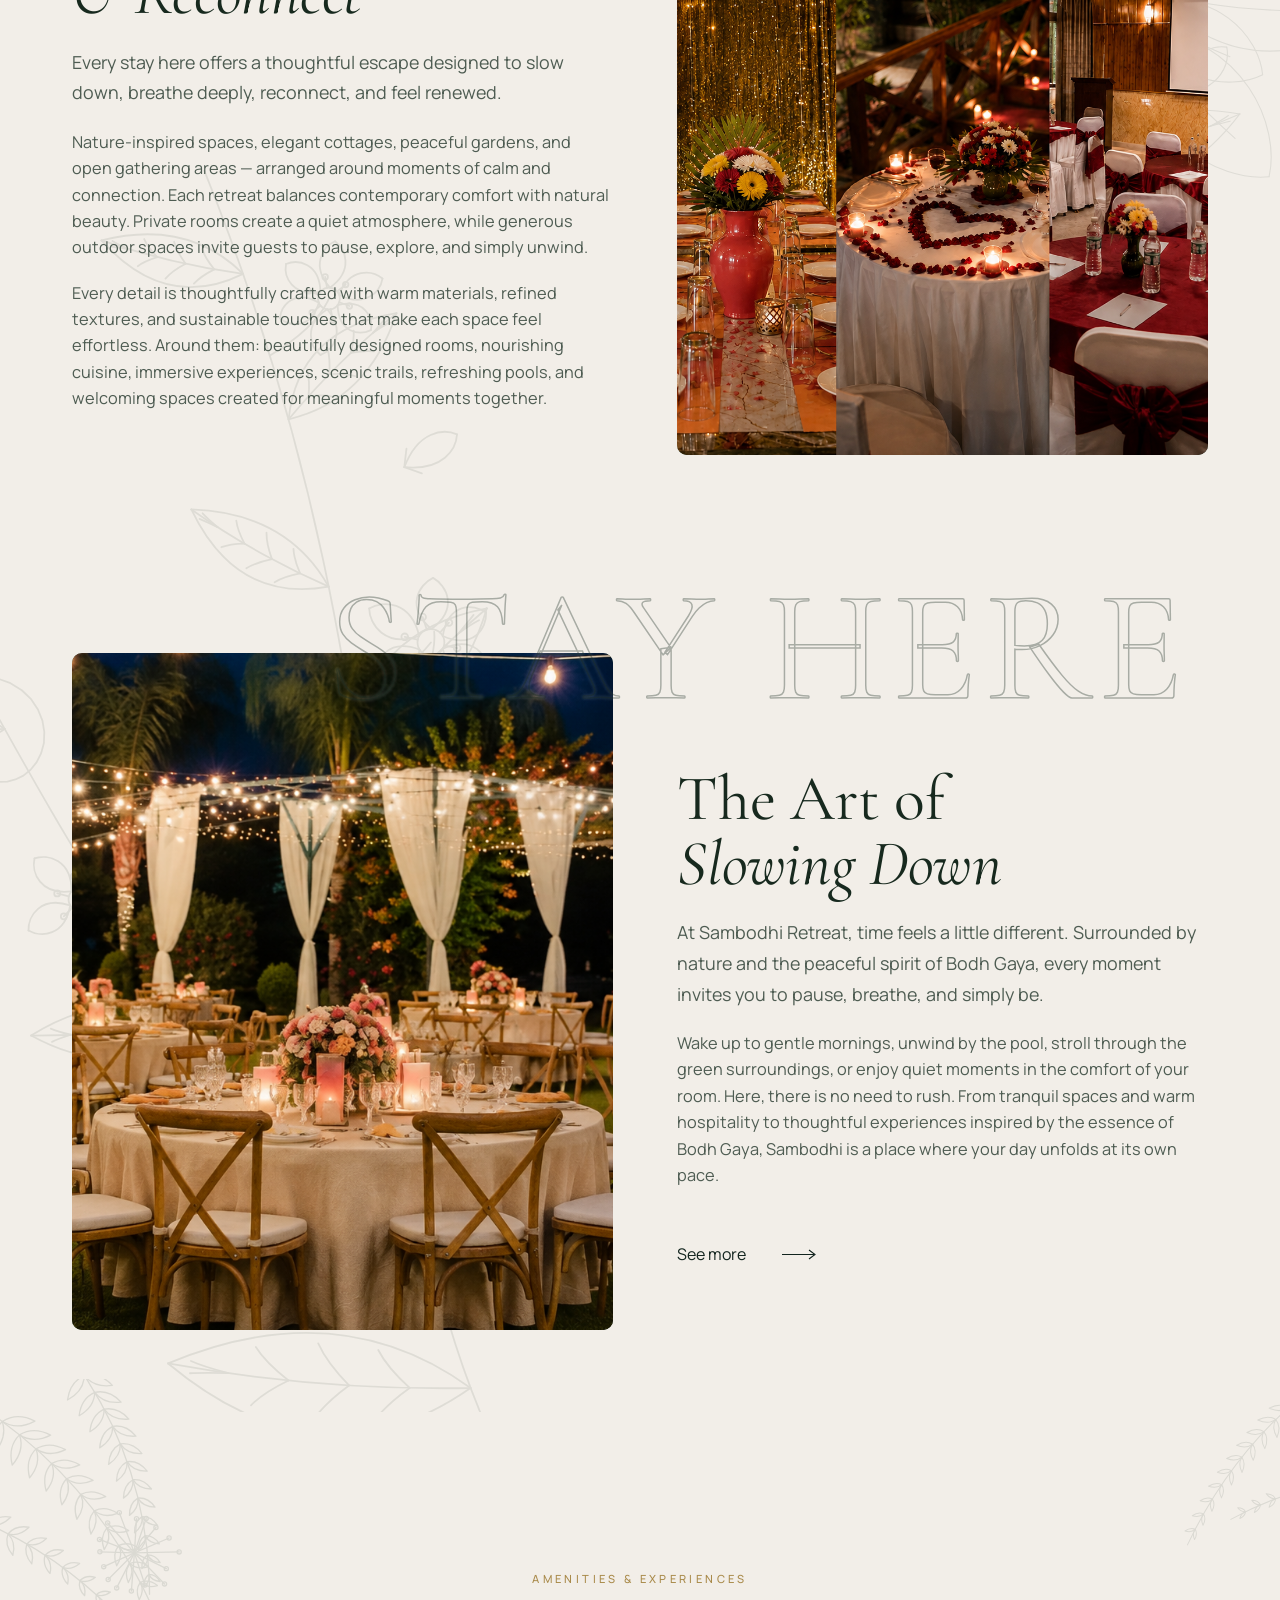
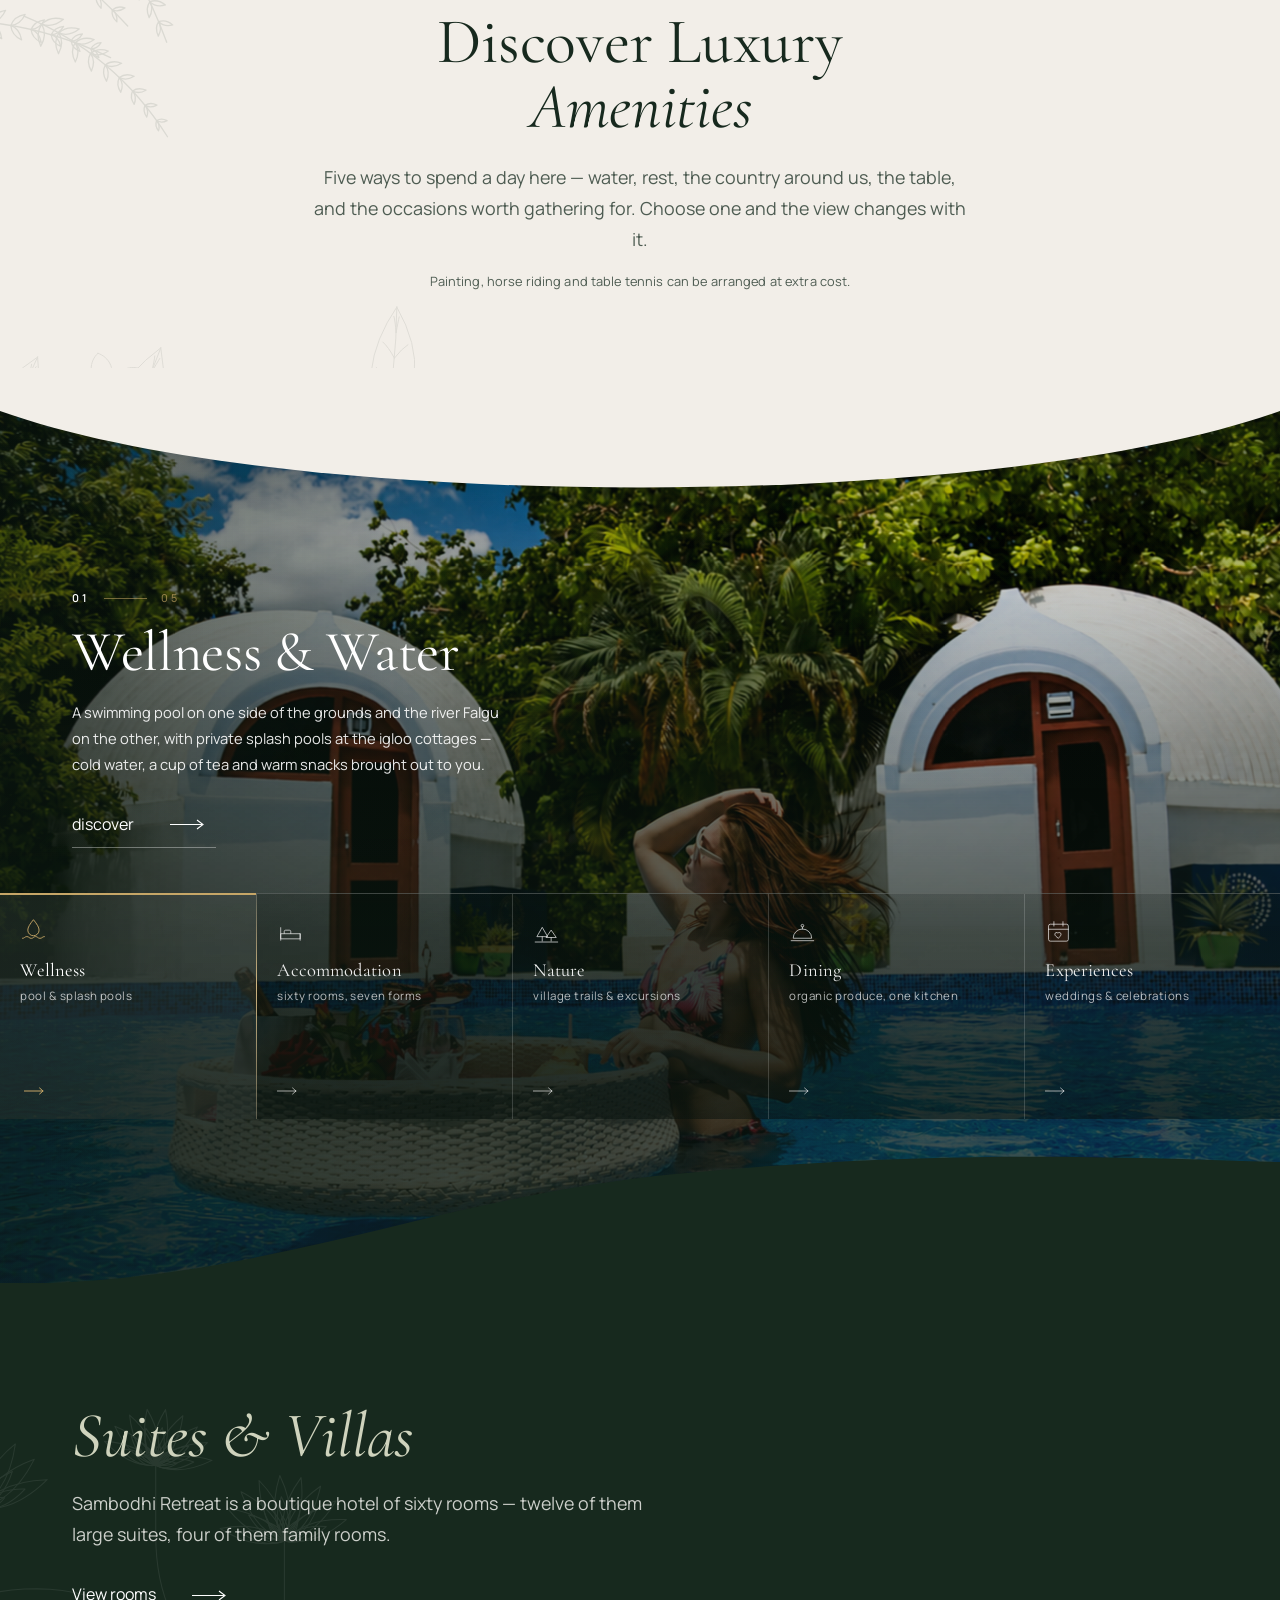
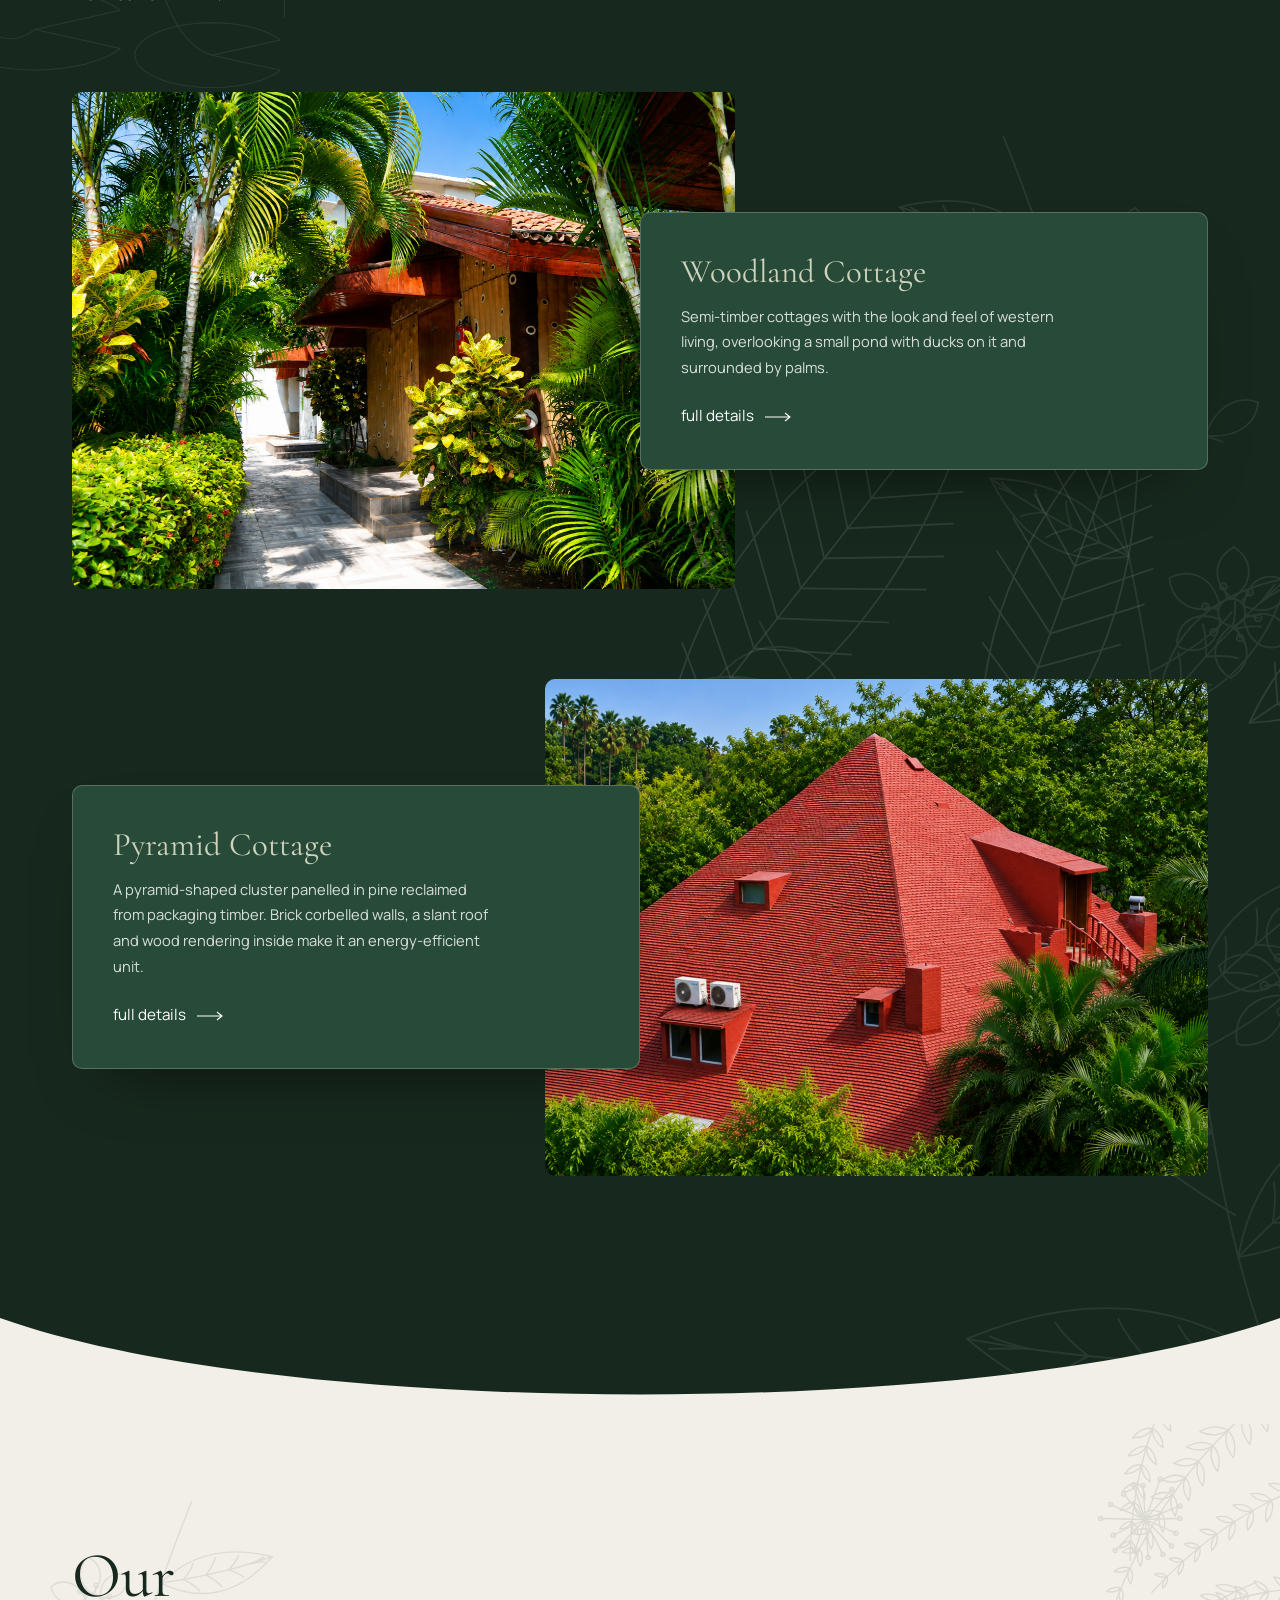
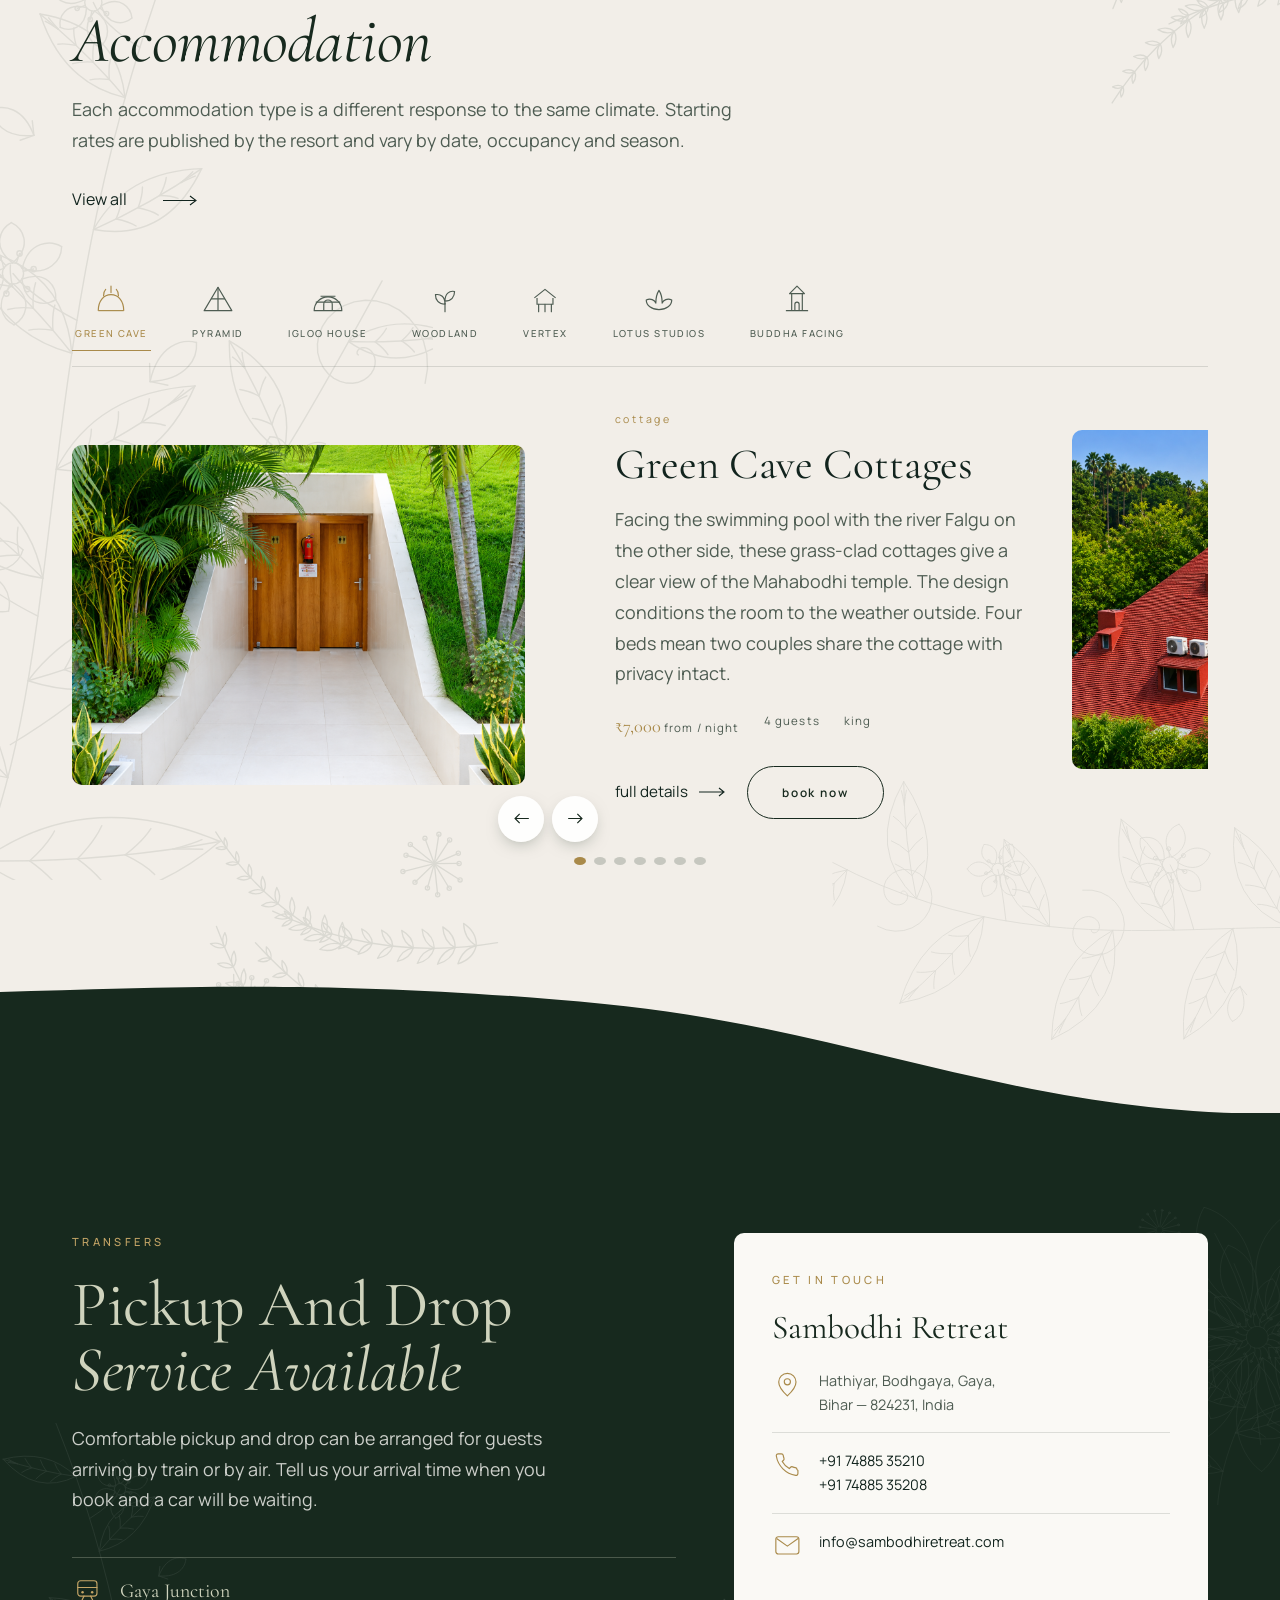
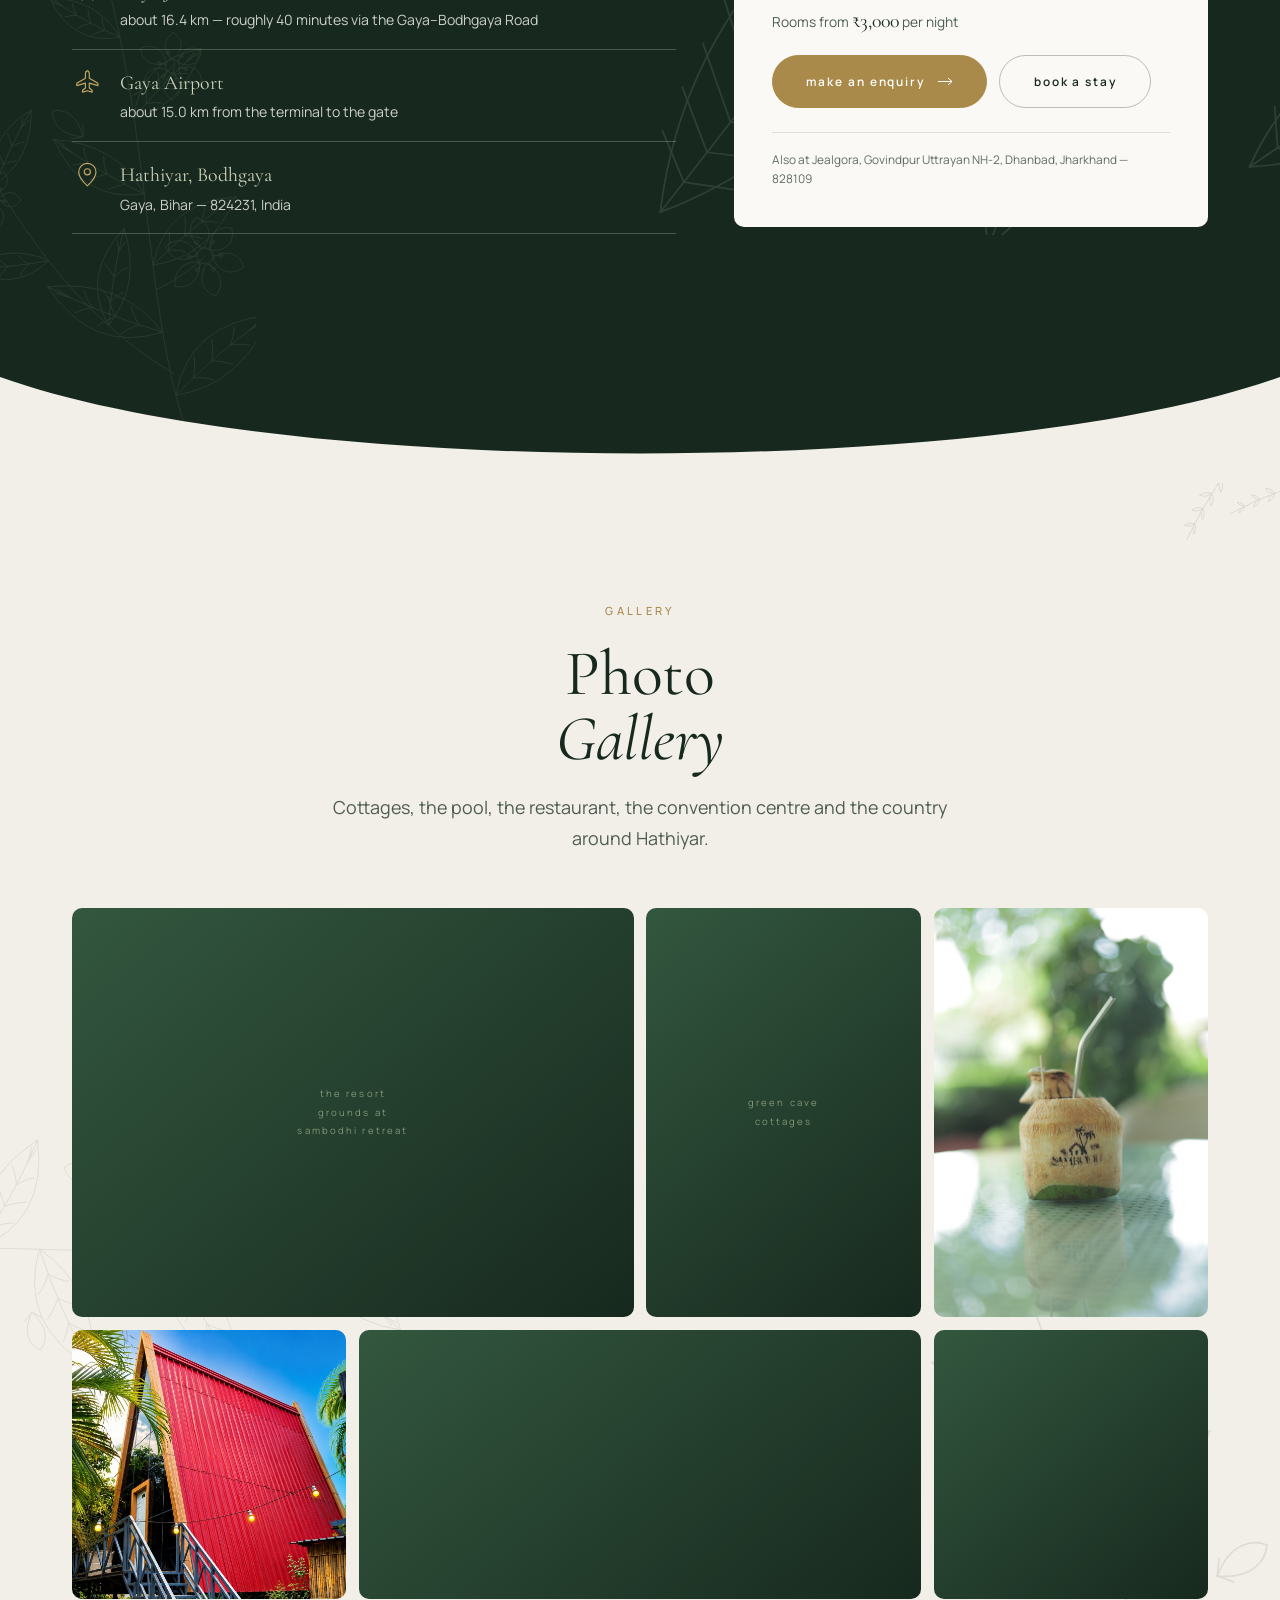
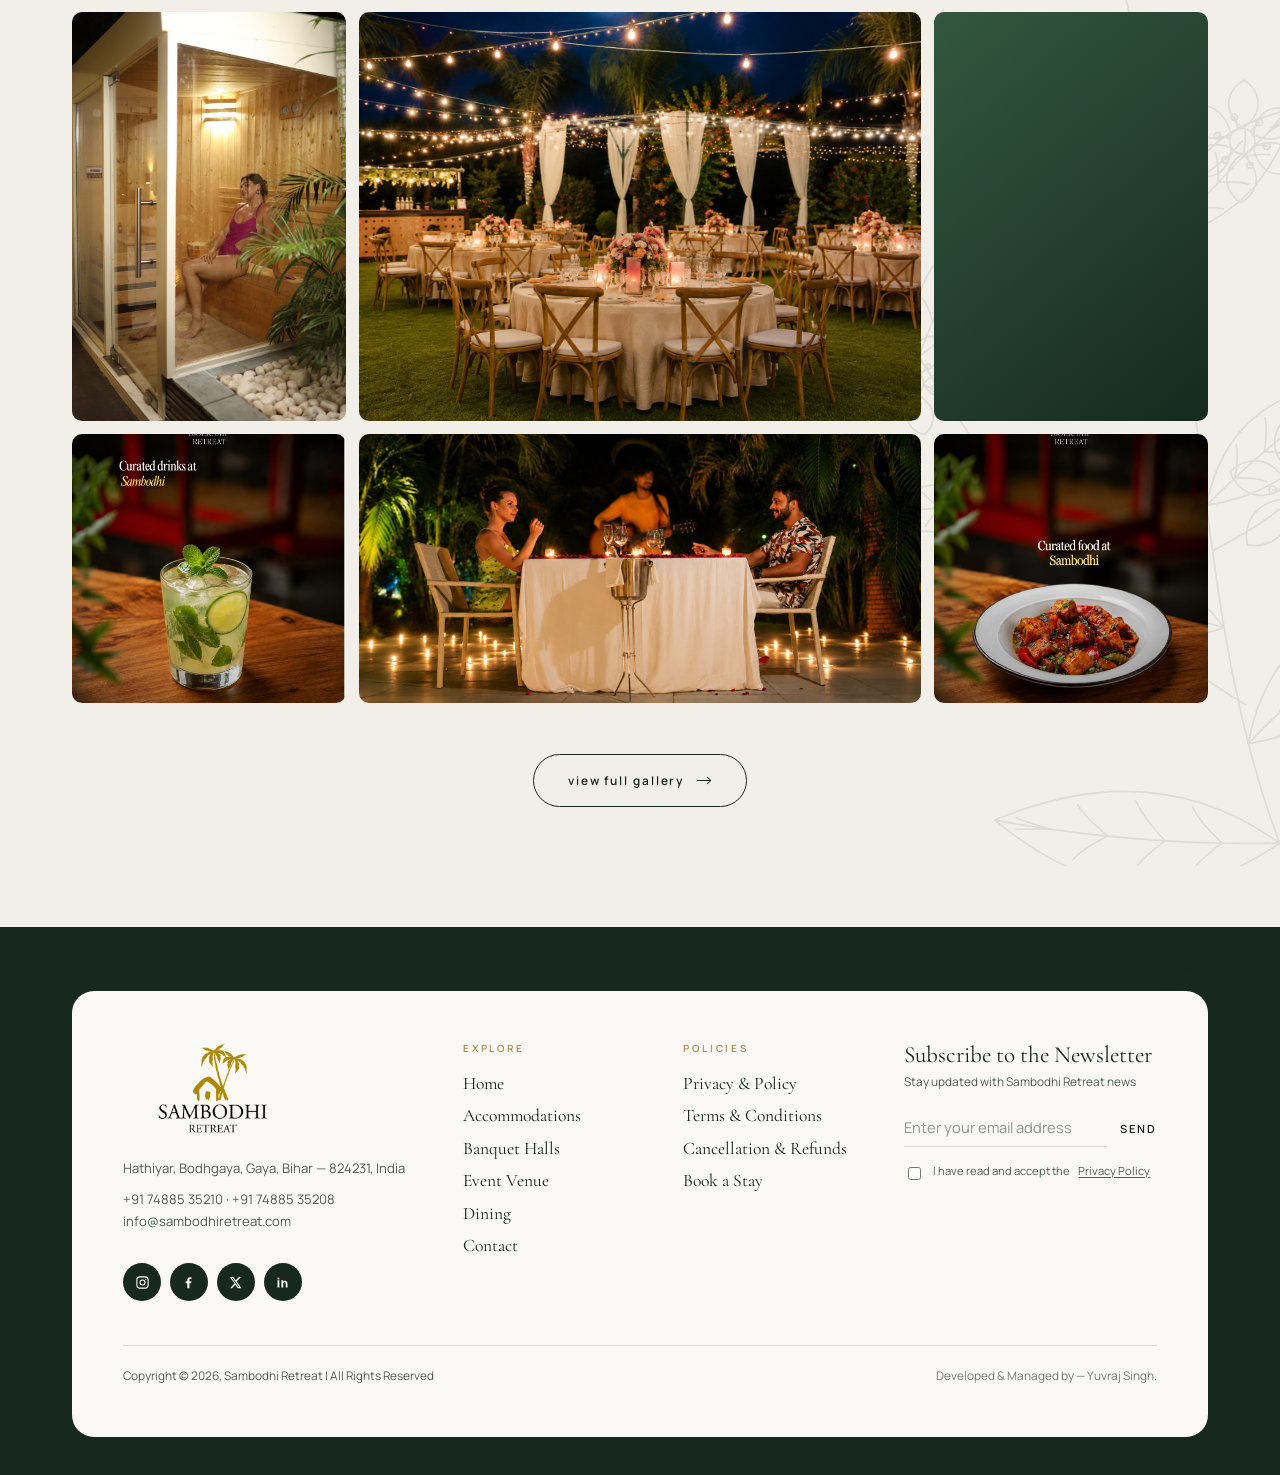
==== commit d67471a5: "update" ====
--- a/index.html
+++ b/index.html
@@ -75,7 +75,7 @@
         <a href="dining.html" data-menu-img="https://www.sambodhiretreat.org/images/dining/restaurant1.jpg" style="--i:4"><span class="ovl__num">05</span><span class="ovl__word">Dining</span><span class="ovl__arrow" aria-hidden="true"><svg viewBox="0 0 28 8" fill="none"><path d="M0 4h25M21 1l4 3-4 3" stroke="currentColor" stroke-width="1.1" stroke-linecap="round" stroke-linejoin="round"/></svg></span></a>
        <!-- <a href="gallery.html" data-menu-img="https://www.sambodhiretreat.org/images/Homepage_Resort_INDEX/top-slider-img10.jpg" style="--i:5"><span class="ovl__num">06</span><span class="ovl__word">Gallery</span><span class="ovl__arrow" aria-hidden="true"><svg viewBox="0 0 28 8" fill="none"><path d="M0 4h25M21 1l4 3-4 3" stroke="currentColor" stroke-width="1.1" stroke-linecap="round" stroke-linejoin="round"/></svg></span></a> -->
        <!-- <a href="blog.html" data-menu-img="https://www.sambodhiretreat.org/images/Gallery/Top-5-Places-in-Bodh-Gaya.jpg" style="--i:6"><span class="ovl__num">07</span><span class="ovl__word">Blog</span><span class="ovl__arrow" aria-hidden="true"><svg viewBox="0 0 28 8" fill="none"><path d="M0 4h25M21 1l4 3-4 3" stroke="currentColor" stroke-width="1.1" stroke-linecap="round" stroke-linejoin="round"/></svg></span></a>-->
-        <a href="contact.html" data-menu-img="https://www.sambodhiretreat.org/images/Homepage_Resort_INDEX/top-slider-img5.jpg" style="--i:7"><span class="ovl__num">06</span><span class="ovl__word">Contact</span><span class="ovl__arrow" aria-hidden="true"><svg viewBox="0 0 28 8" fill="none"><path d="M0 4h25M21 1l4 3-4 3" stroke="currentColor" stroke-width="1.1" stroke-linecap="round" stroke-linejoin="round"/></svg></span></a>
+        <a href="contact.html" data-menu-img="https://www.sambodhiretreat.org/images/Homepage_Resort_INDEX/top-slider-img5.jpg" style="--i:7"><span class="ovl__num">07</span><span class="ovl__word">Contact</span><span class="ovl__arrow" aria-hidden="true"><svg viewBox="0 0 28 8" fill="none"><path d="M0 4h25M21 1l4 3-4 3" stroke="currentColor" stroke-width="1.1" stroke-linecap="round" stroke-linejoin="round"/></svg></span></a>
     </nav>
     <div class="ovl__foot">
       <a class="btn btn--gold" href="https://live.ipms247.com/booking/book-rooms-sambodhiretreat" target="_blank" rel="noopener">book a stay</a>
@@ -801,7 +801,7 @@
 
       <div class="ftr__bottom">
         <p>Copyright &copy; <span data-year>2026</span>, Sambodhi Retreat | All Rights Reserved</p>
-        <p class="ftr__alt"> Developed & Managed by  &mdash; Yuvraj Dixit.</p>
+        <p class="ftr__alt"> Developed & Managed by  &mdash; Yuvraj Singh.</p>
       </div>
     </div>
   </div>
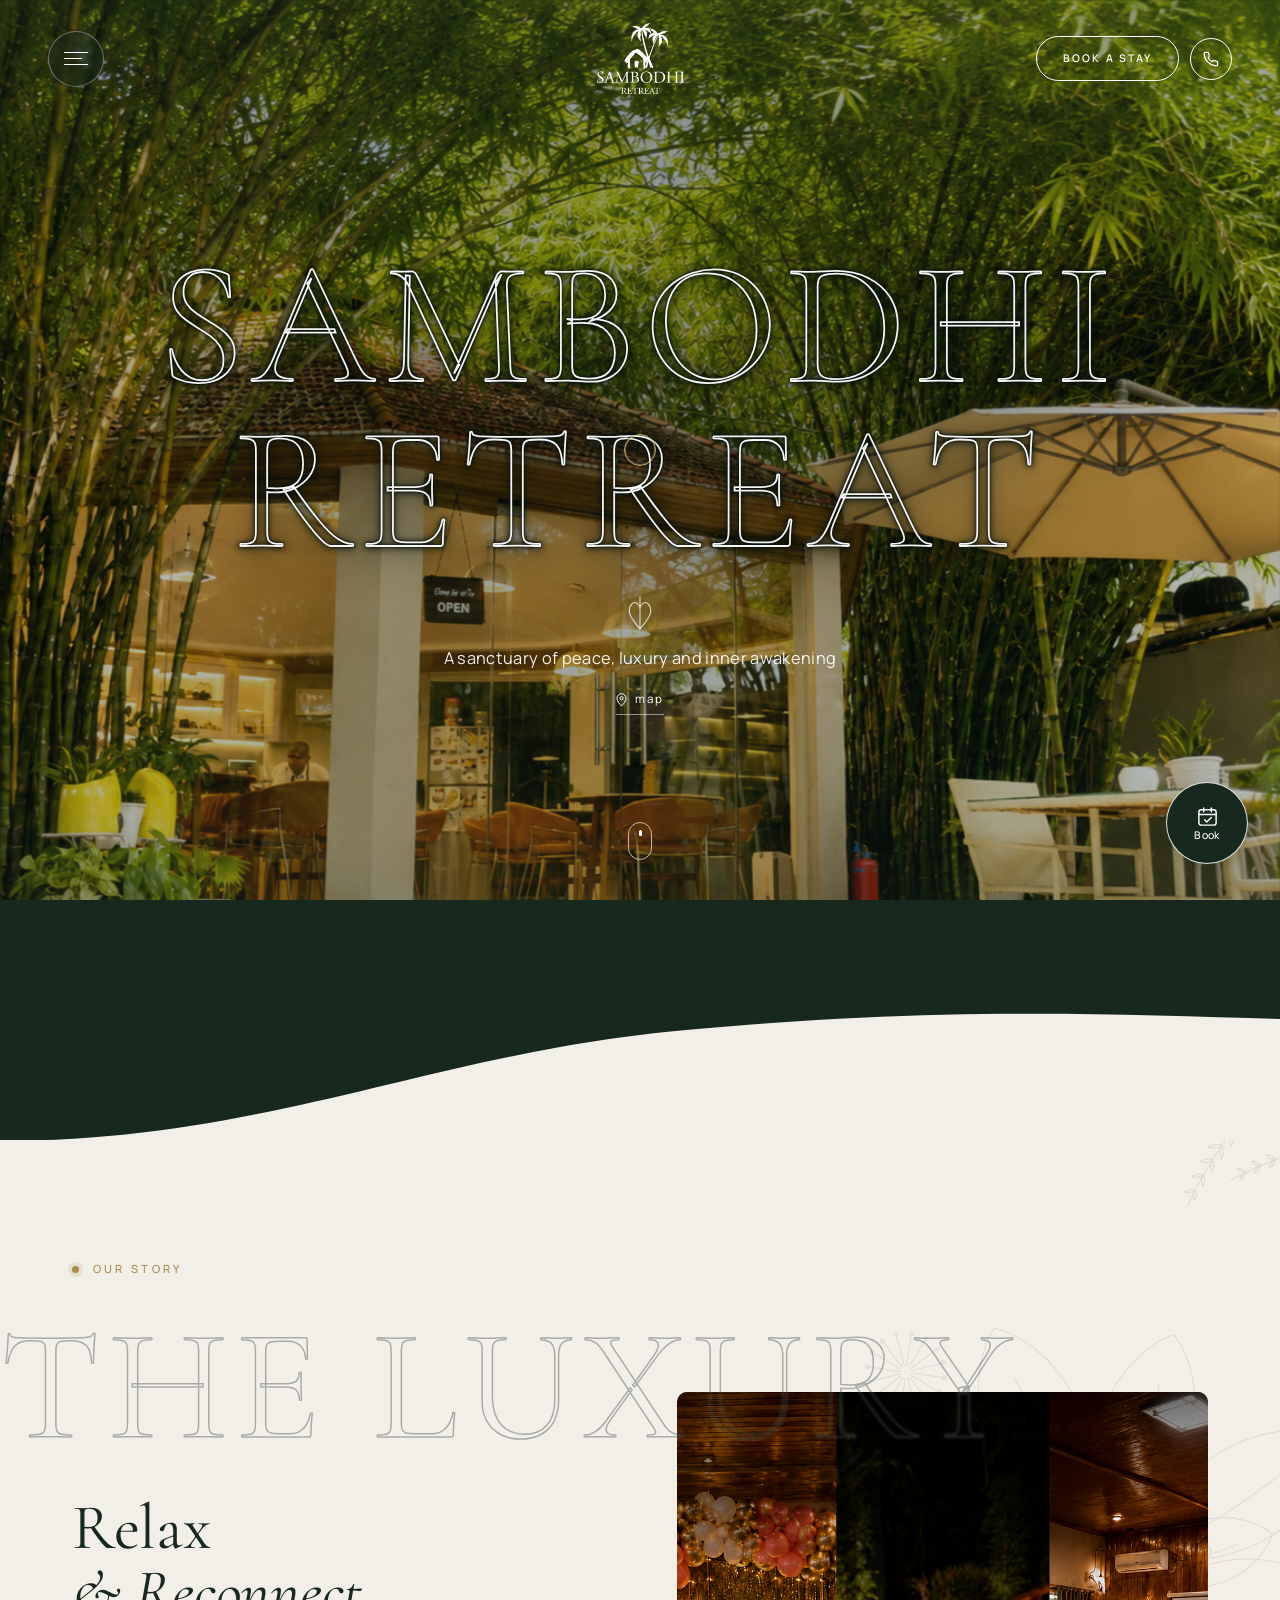
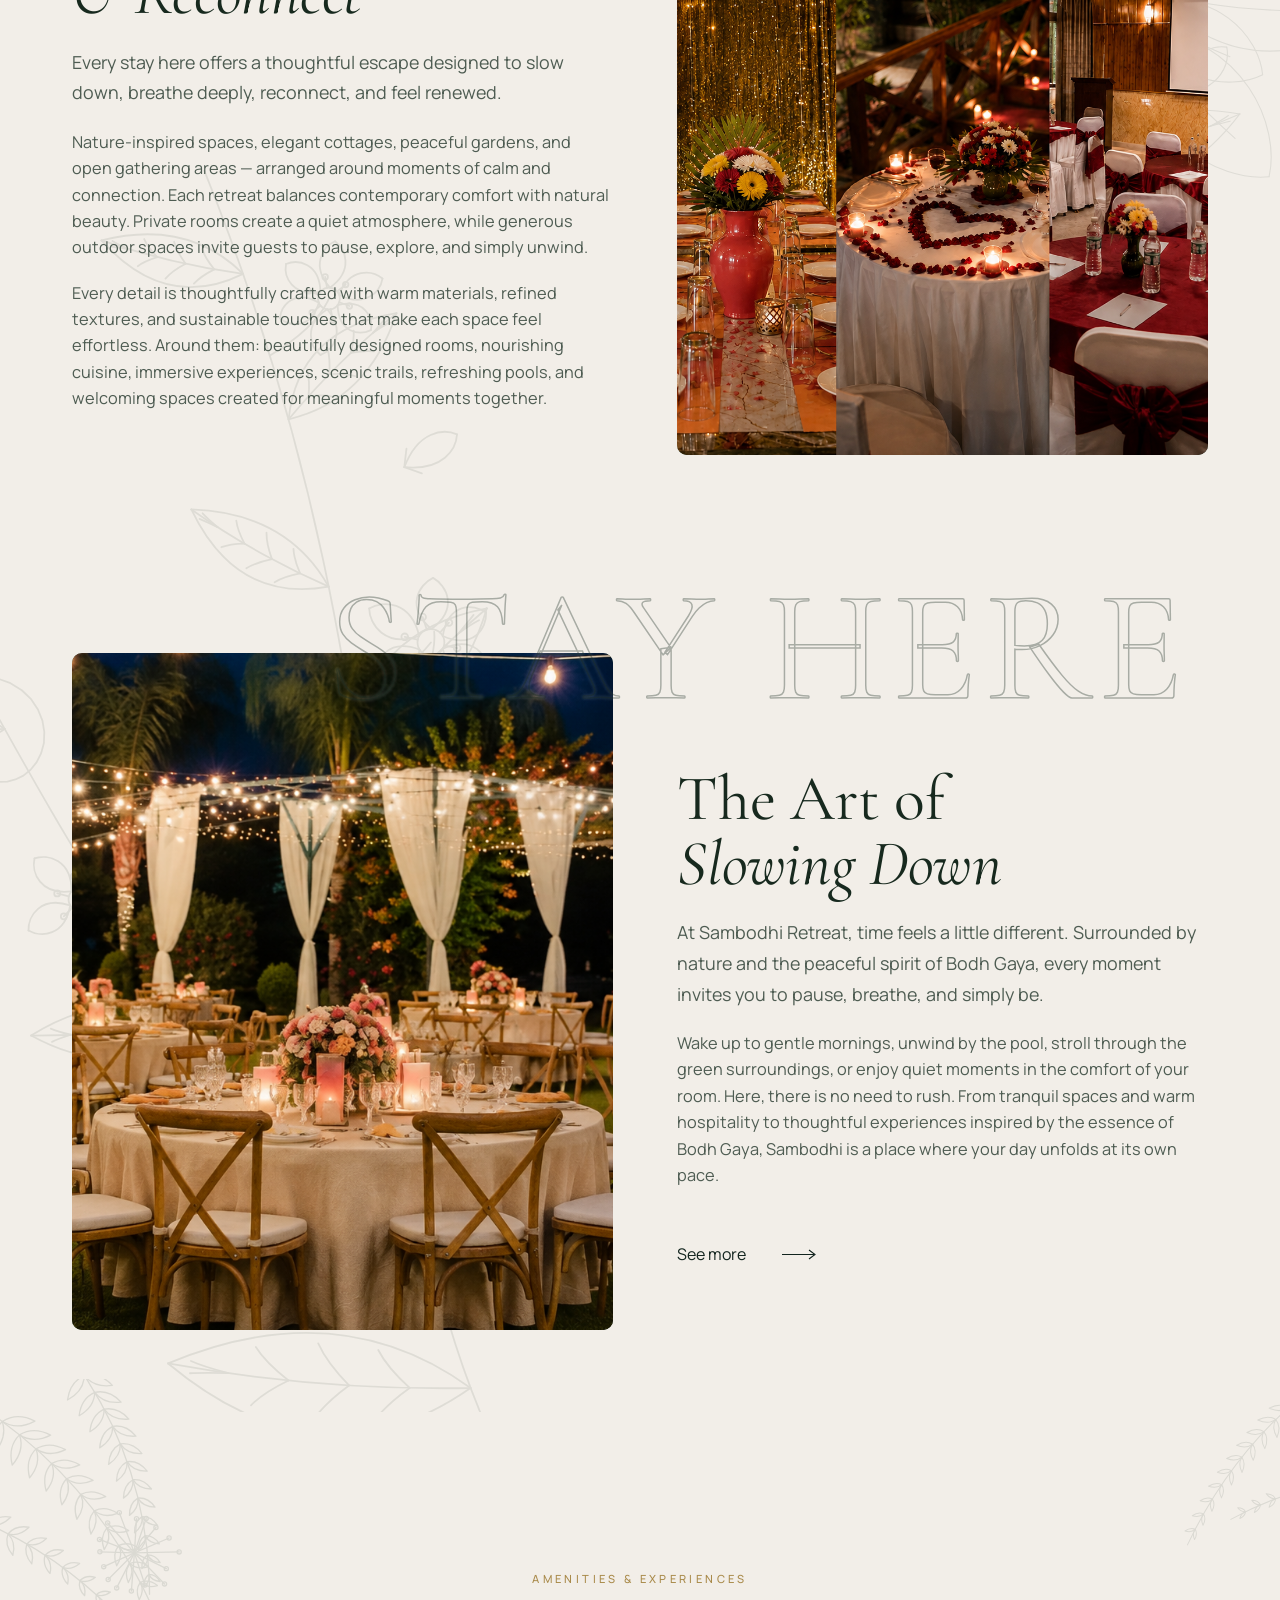
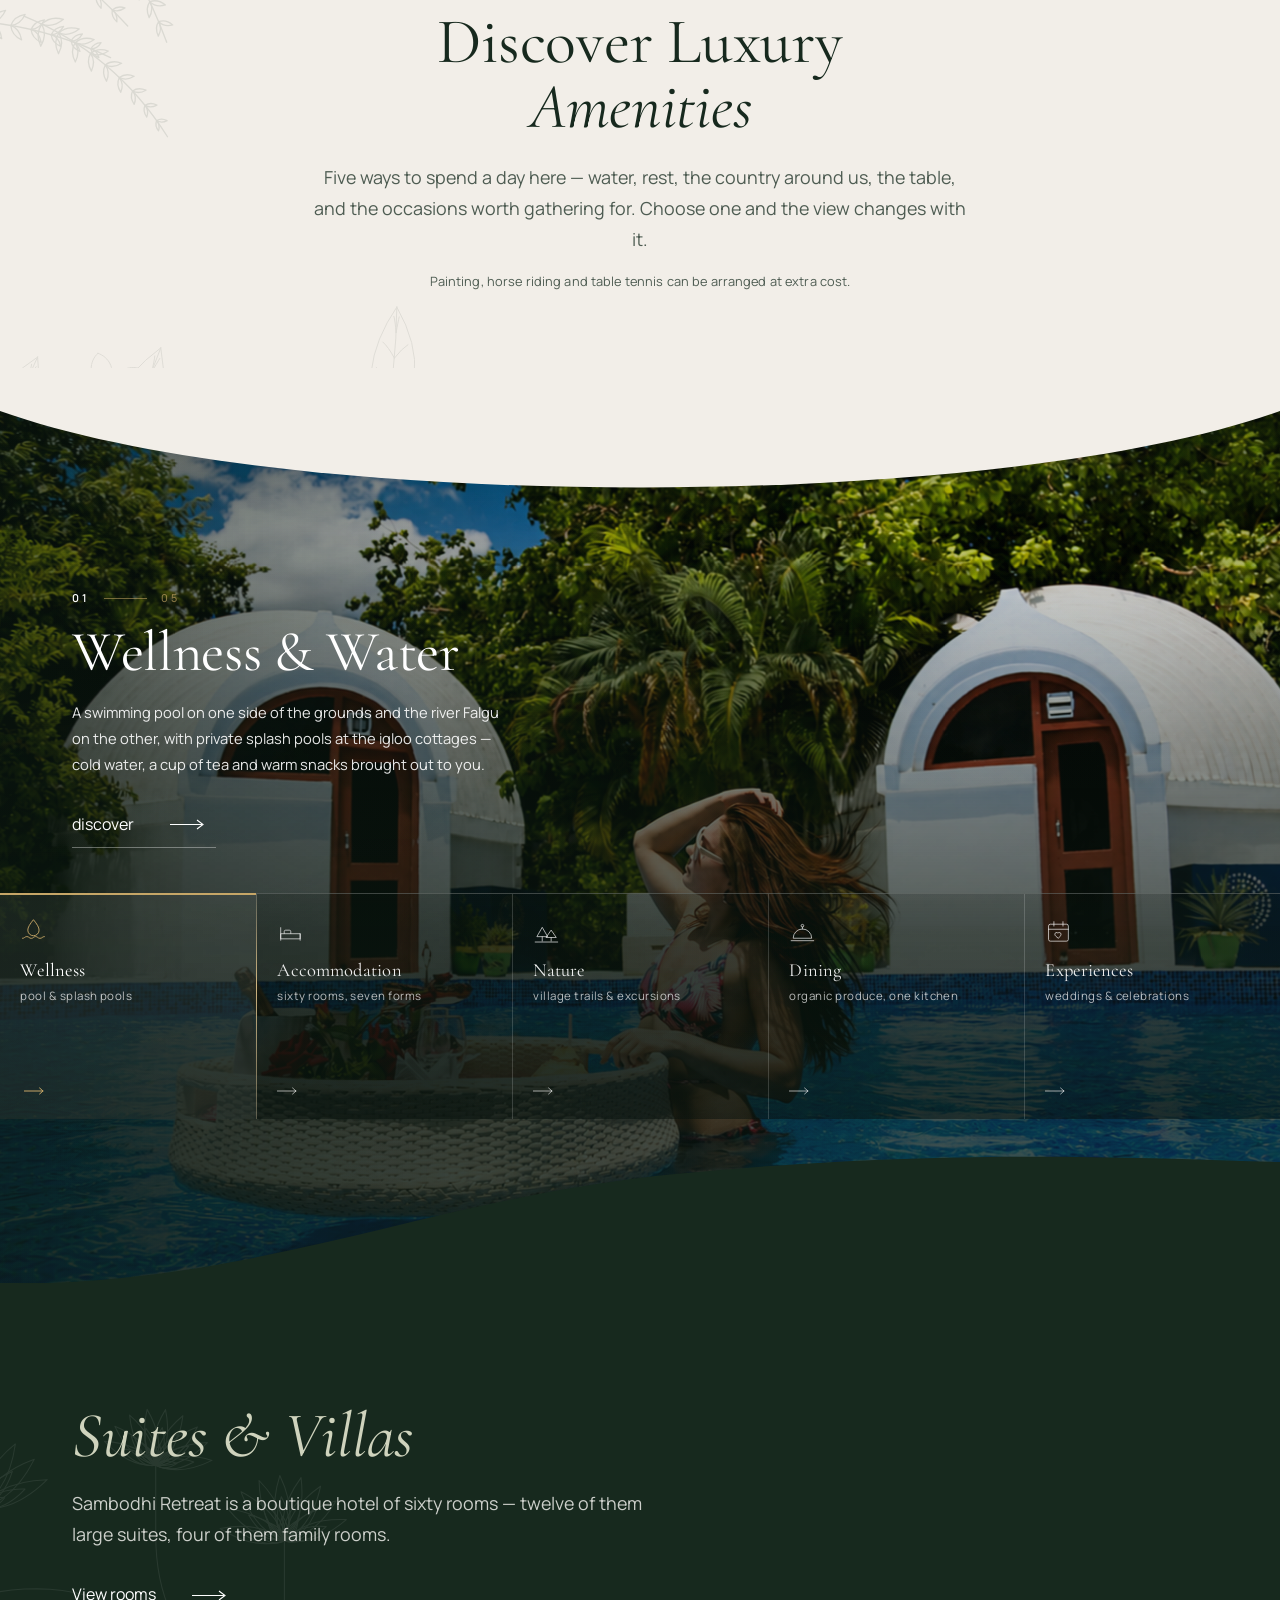
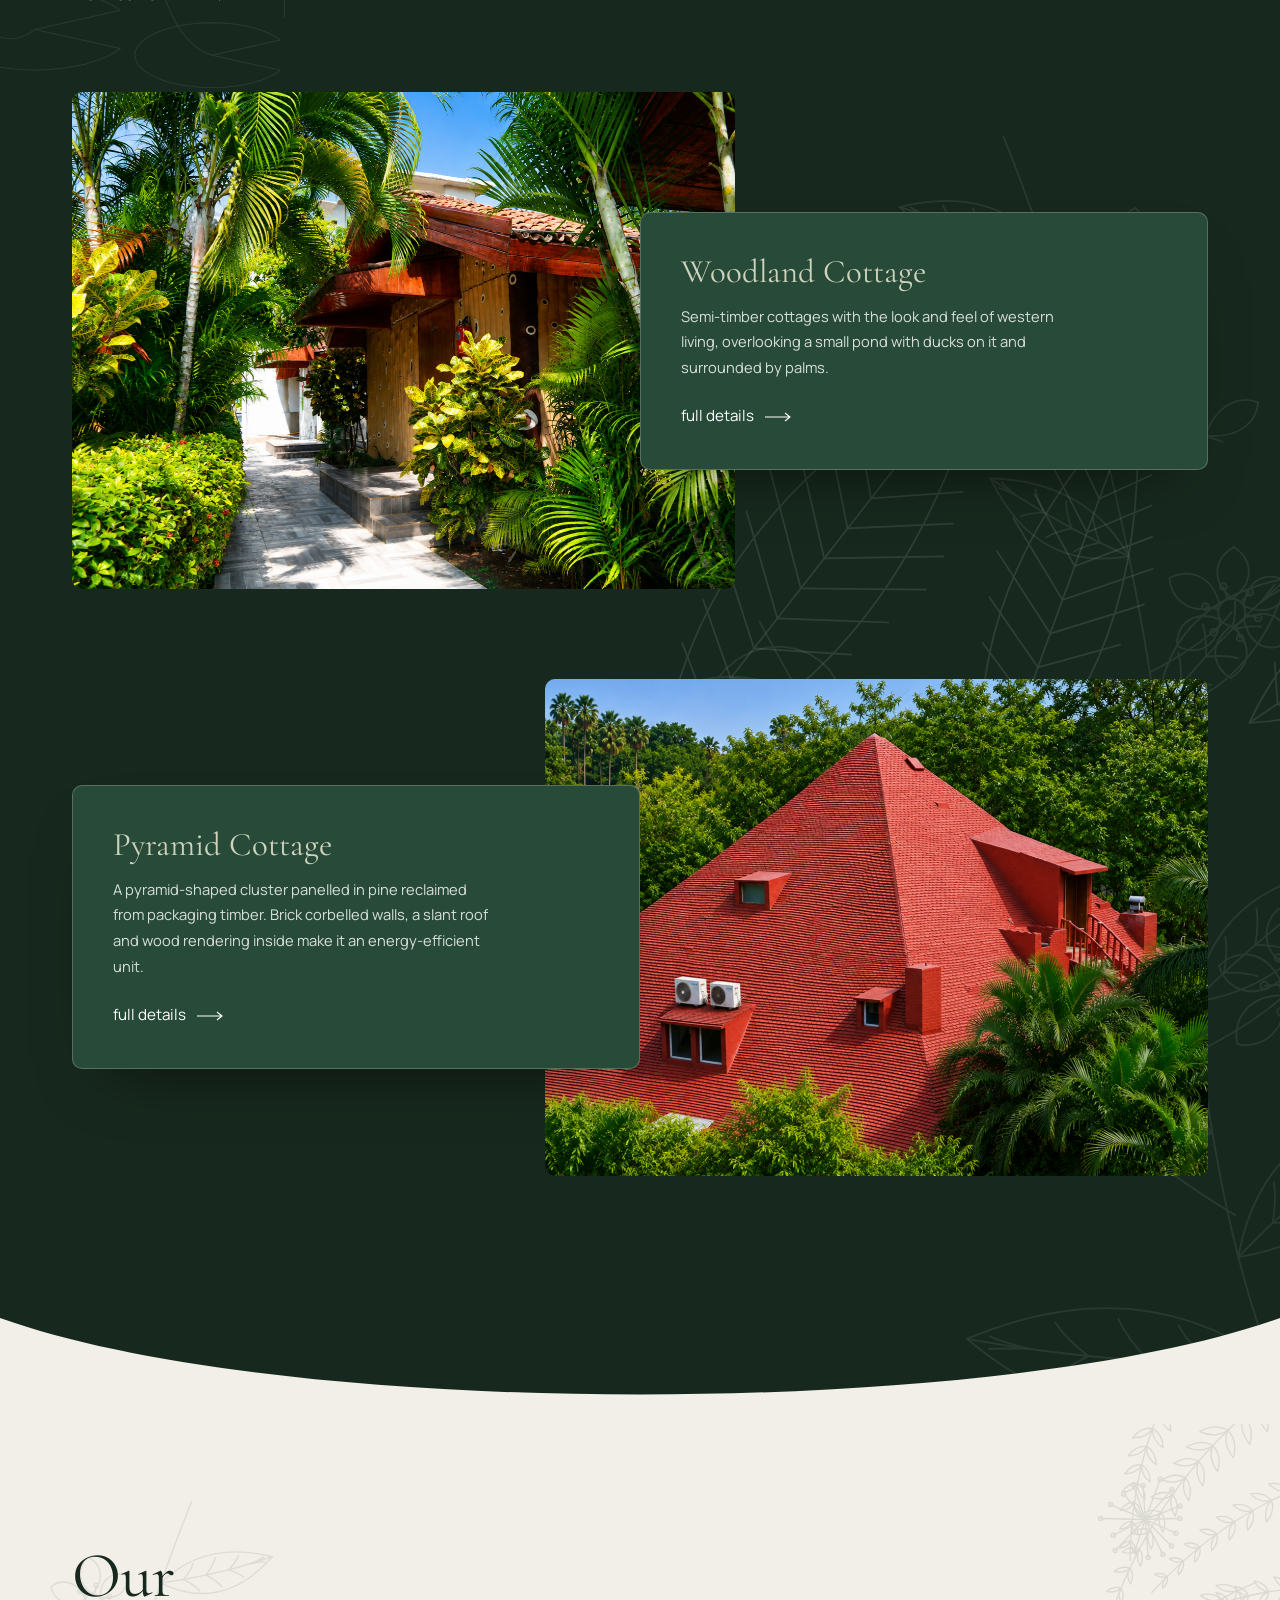
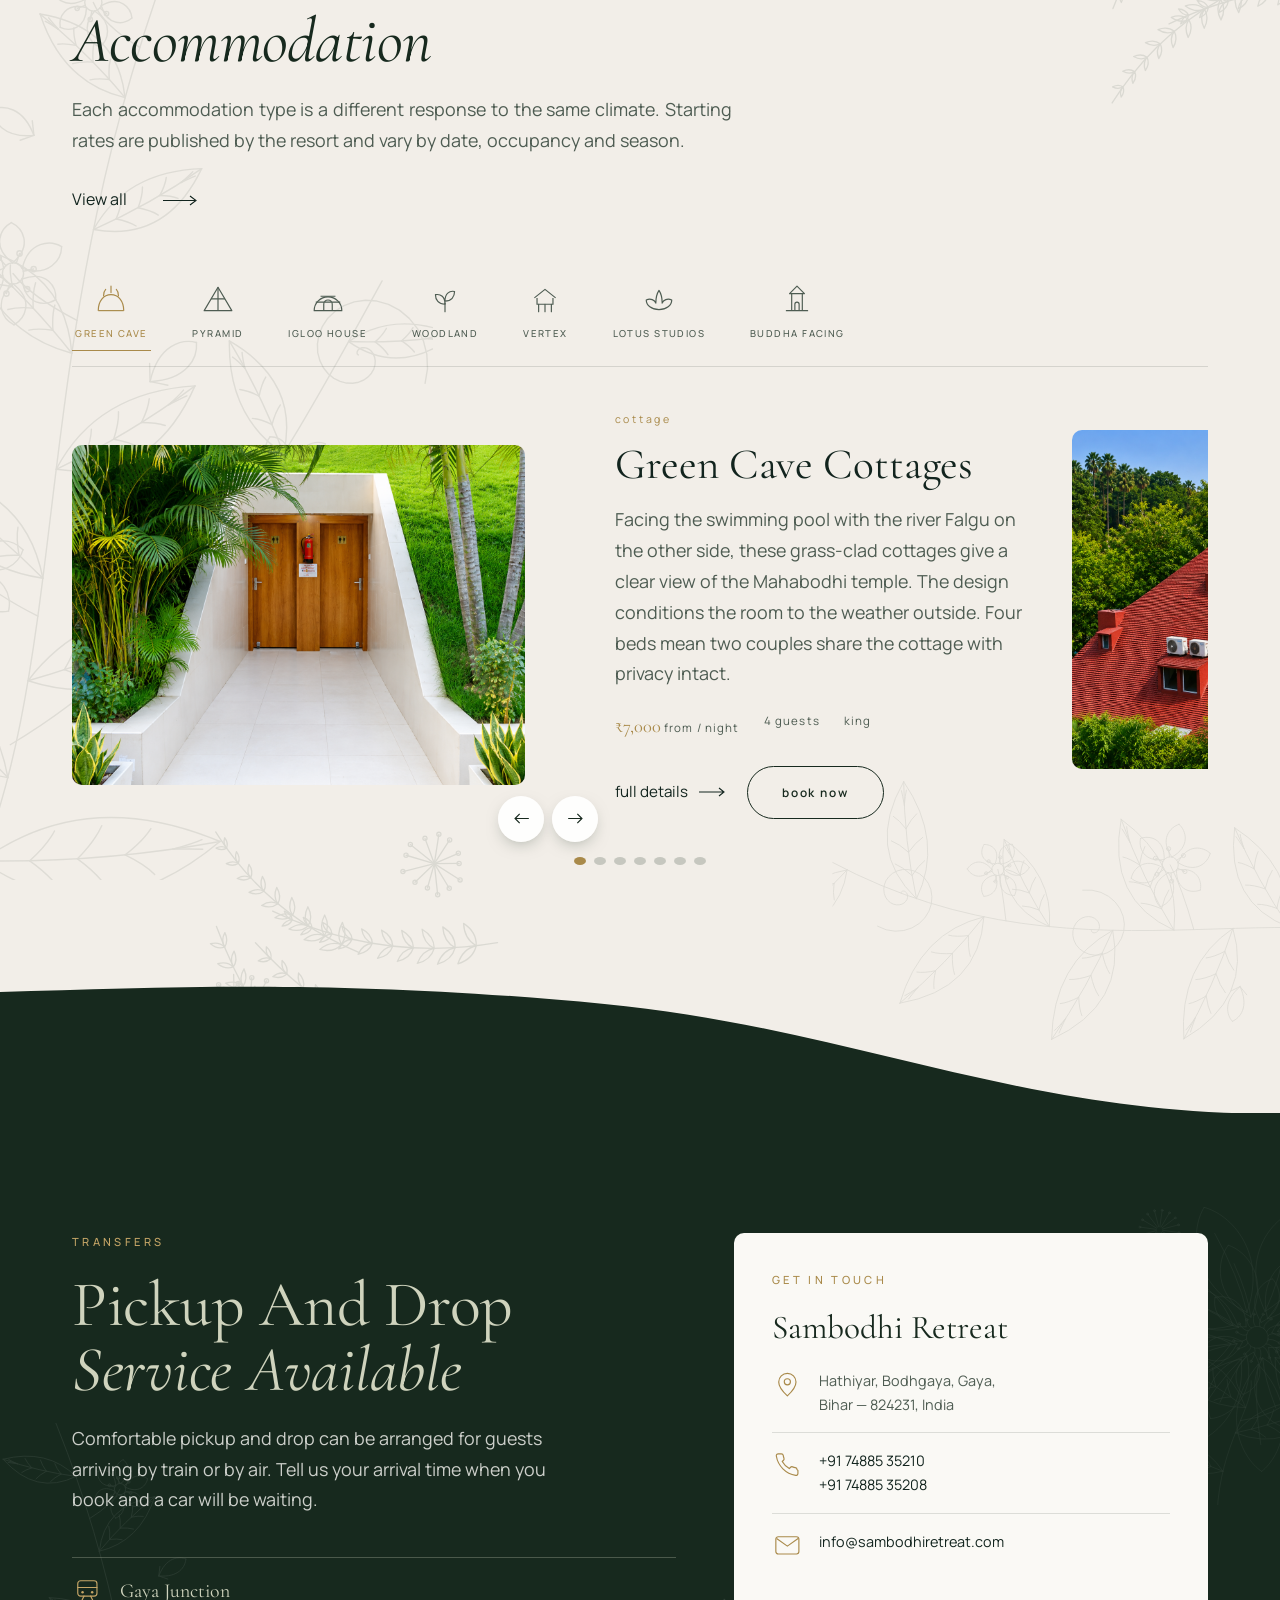
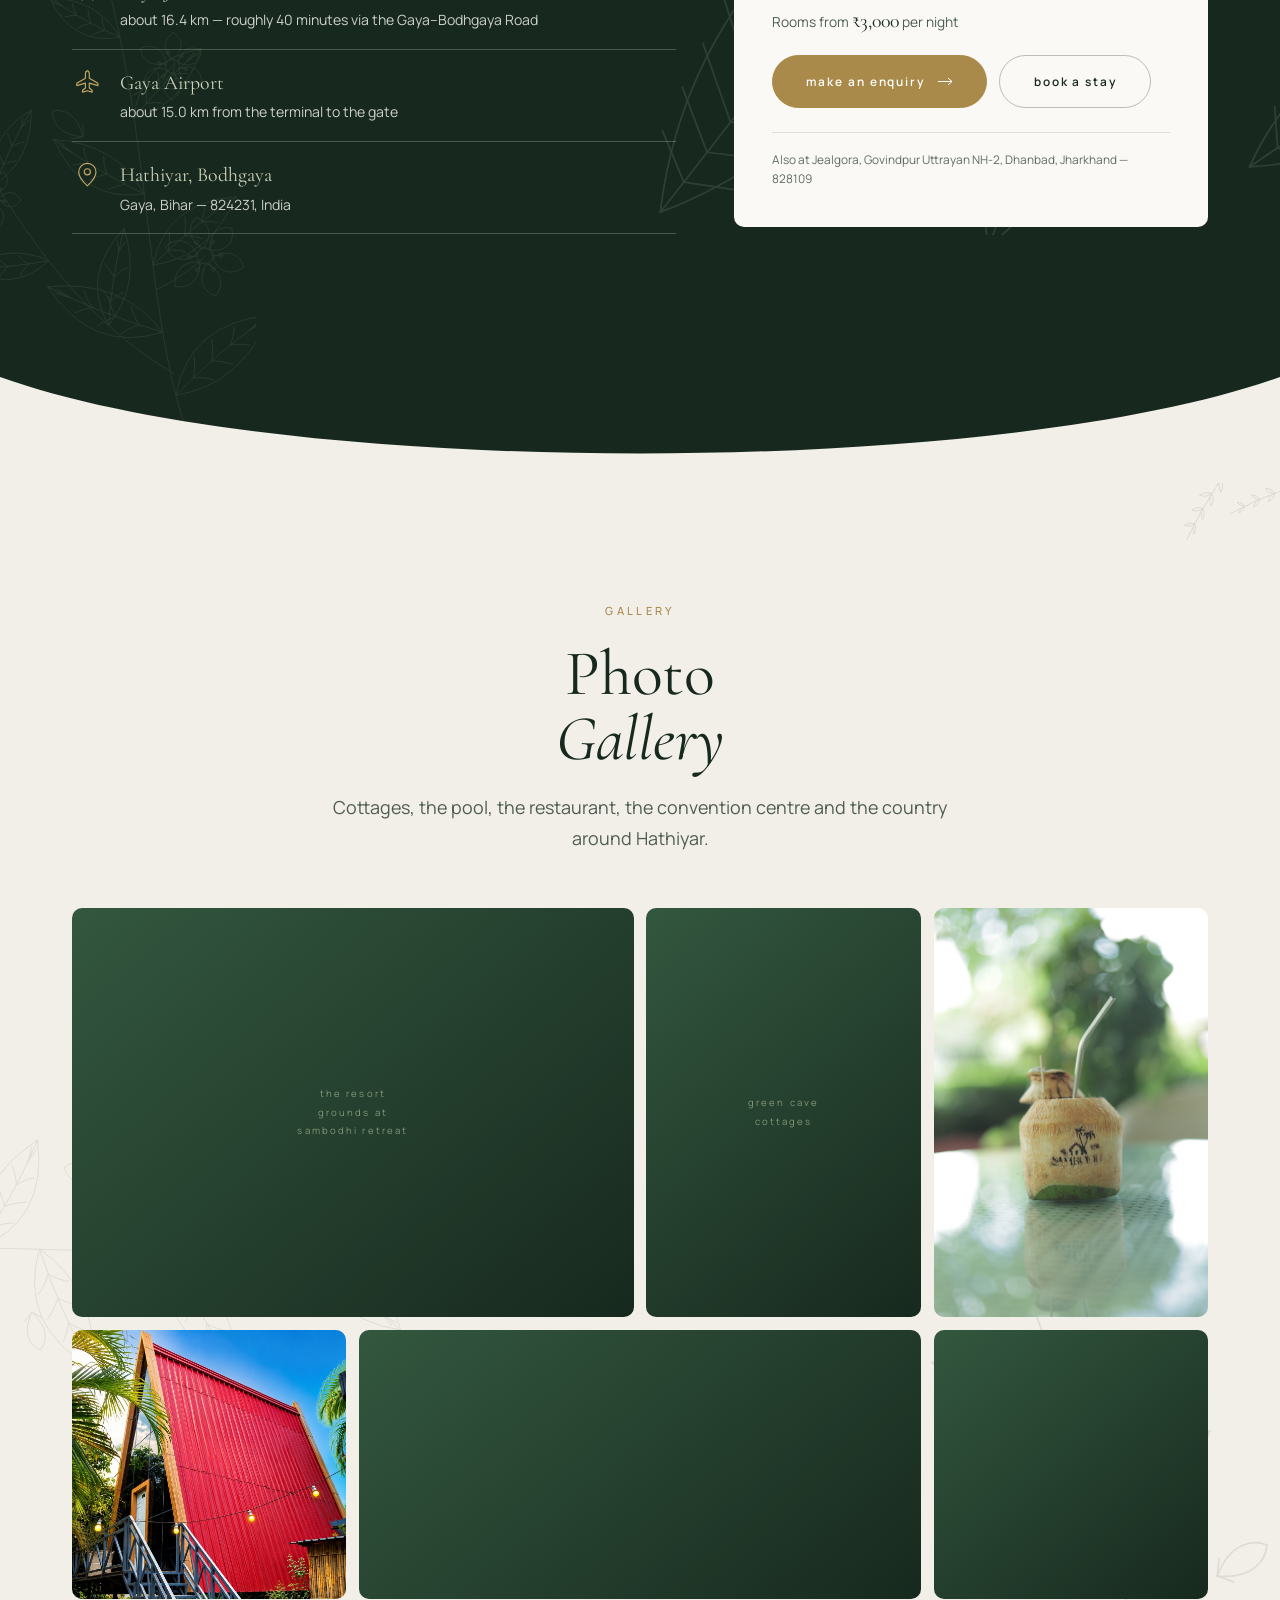
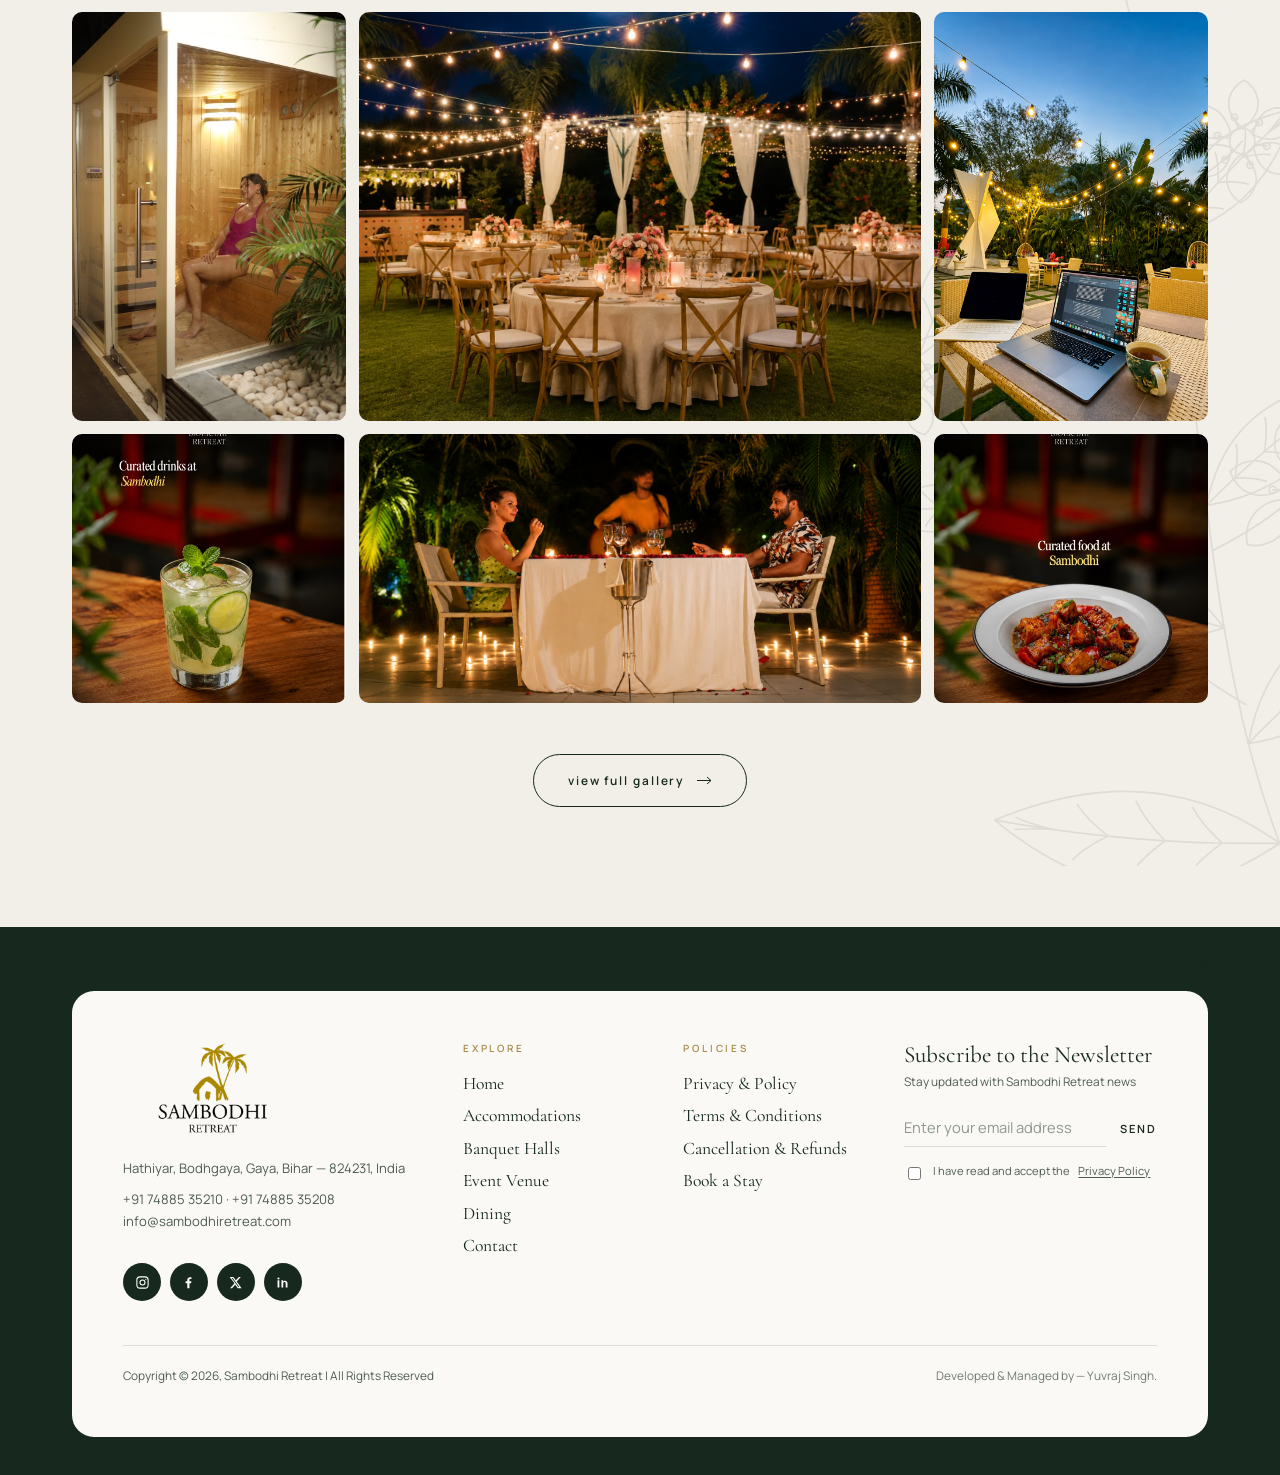
==== commit c45e1888: "update" ====
--- a/index.html
+++ b/index.html
@@ -75,7 +75,7 @@
         <a href="dining.html" data-menu-img="https://www.sambodhiretreat.org/images/dining/restaurant1.jpg" style="--i:4"><span class="ovl__num">05</span><span class="ovl__word">Dining</span><span class="ovl__arrow" aria-hidden="true"><svg viewBox="0 0 28 8" fill="none"><path d="M0 4h25M21 1l4 3-4 3" stroke="currentColor" stroke-width="1.1" stroke-linecap="round" stroke-linejoin="round"/></svg></span></a>
        <!-- <a href="gallery.html" data-menu-img="https://www.sambodhiretreat.org/images/Homepage_Resort_INDEX/top-slider-img10.jpg" style="--i:5"><span class="ovl__num">06</span><span class="ovl__word">Gallery</span><span class="ovl__arrow" aria-hidden="true"><svg viewBox="0 0 28 8" fill="none"><path d="M0 4h25M21 1l4 3-4 3" stroke="currentColor" stroke-width="1.1" stroke-linecap="round" stroke-linejoin="round"/></svg></span></a> -->
        <!-- <a href="blog.html" data-menu-img="https://www.sambodhiretreat.org/images/Gallery/Top-5-Places-in-Bodh-Gaya.jpg" style="--i:6"><span class="ovl__num">07</span><span class="ovl__word">Blog</span><span class="ovl__arrow" aria-hidden="true"><svg viewBox="0 0 28 8" fill="none"><path d="M0 4h25M21 1l4 3-4 3" stroke="currentColor" stroke-width="1.1" stroke-linecap="round" stroke-linejoin="round"/></svg></span></a>-->
-        <a href="contact.html" data-menu-img="https://www.sambodhiretreat.org/images/Homepage_Resort_INDEX/top-slider-img5.jpg" style="--i:7"><span class="ovl__num">07</span><span class="ovl__word">Contact</span><span class="ovl__arrow" aria-hidden="true"><svg viewBox="0 0 28 8" fill="none"><path d="M0 4h25M21 1l4 3-4 3" stroke="currentColor" stroke-width="1.1" stroke-linecap="round" stroke-linejoin="round"/></svg></span></a>
+        <a href="contact.html" data-menu-img="https://www.sambodhiretreat.org/images/Homepage_Resort_INDEX/top-slider-img5.jpg" style="--i:7"><span class="ovl__num">06</span><span class="ovl__word">Contact</span><span class="ovl__arrow" aria-hidden="true"><svg viewBox="0 0 28 8" fill="none"><path d="M0 4h25M21 1l4 3-4 3" stroke="currentColor" stroke-width="1.1" stroke-linecap="round" stroke-linejoin="round"/></svg></span></a>
     </nav>
     <div class="ovl__foot">
       <a class="btn btn--gold" href="https://live.ipms247.com/booking/book-rooms-sambodhiretreat" target="_blank" rel="noopener">book a stay</a>
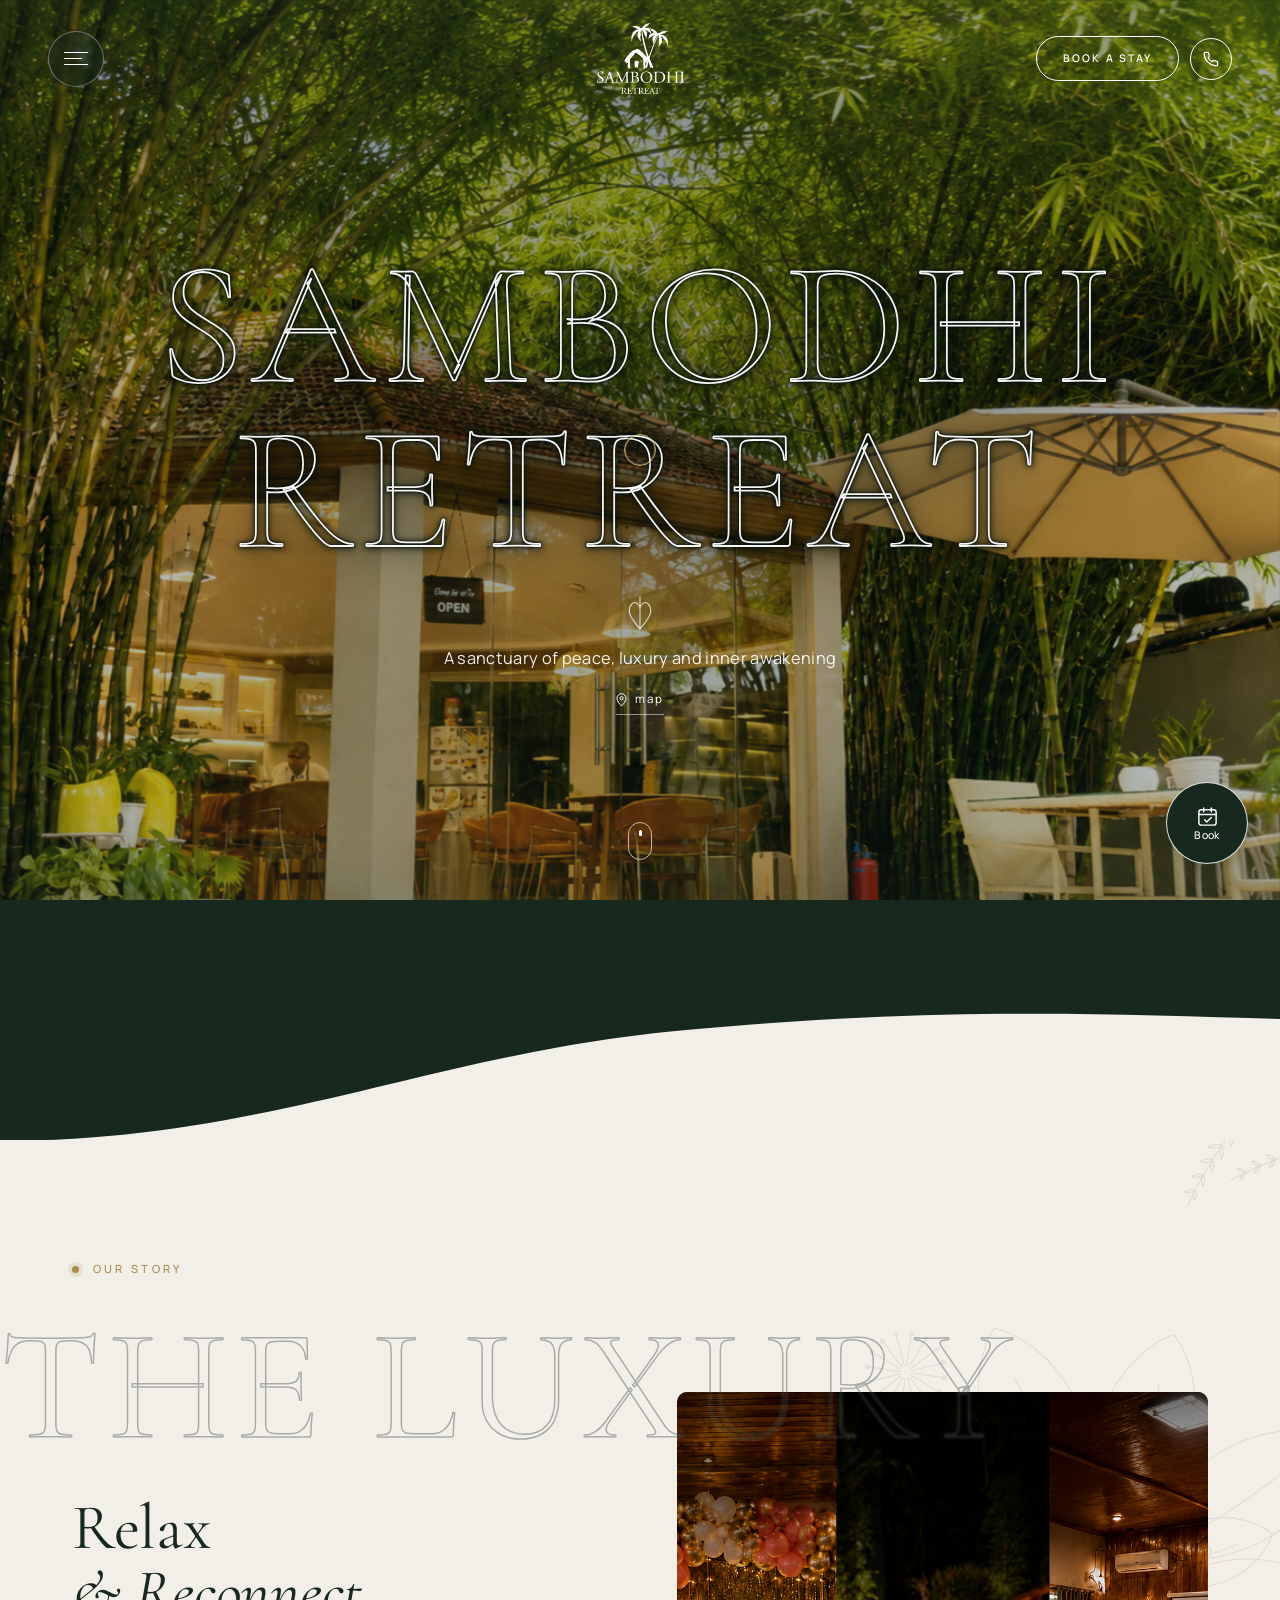
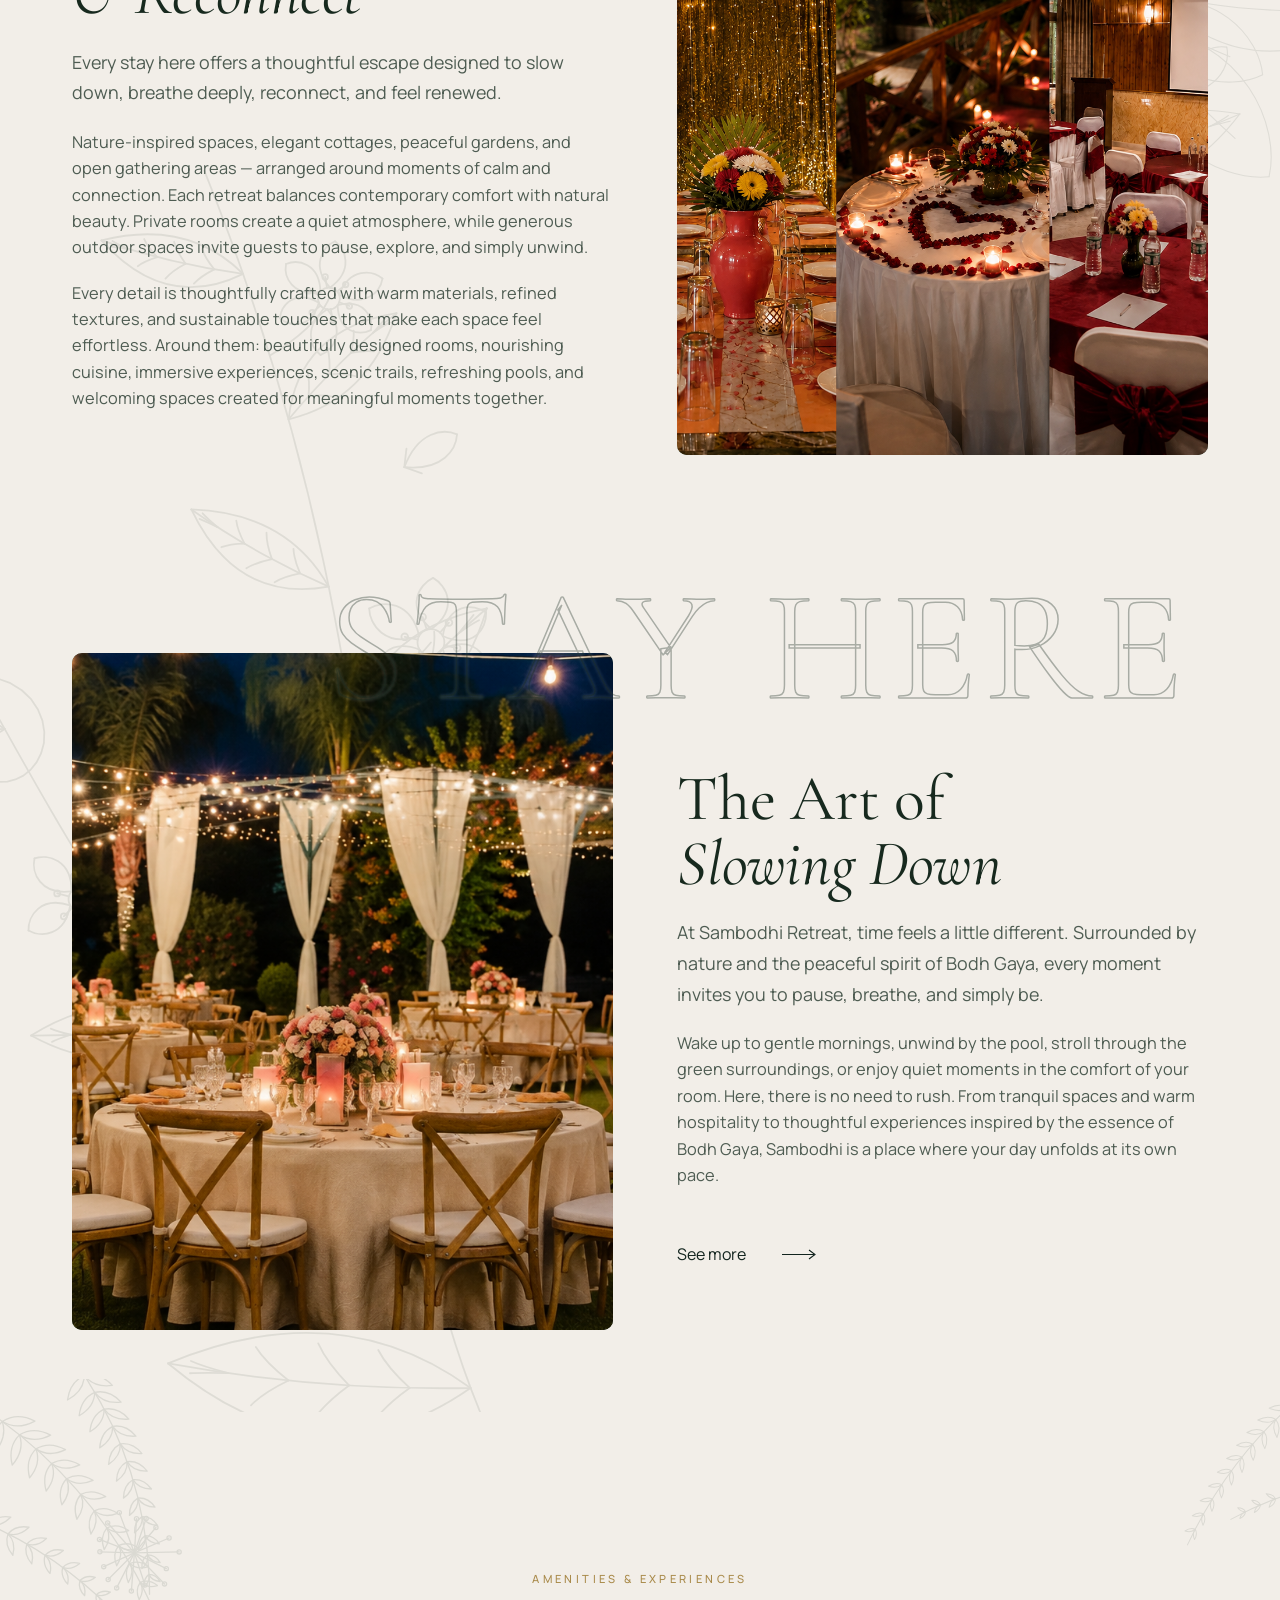
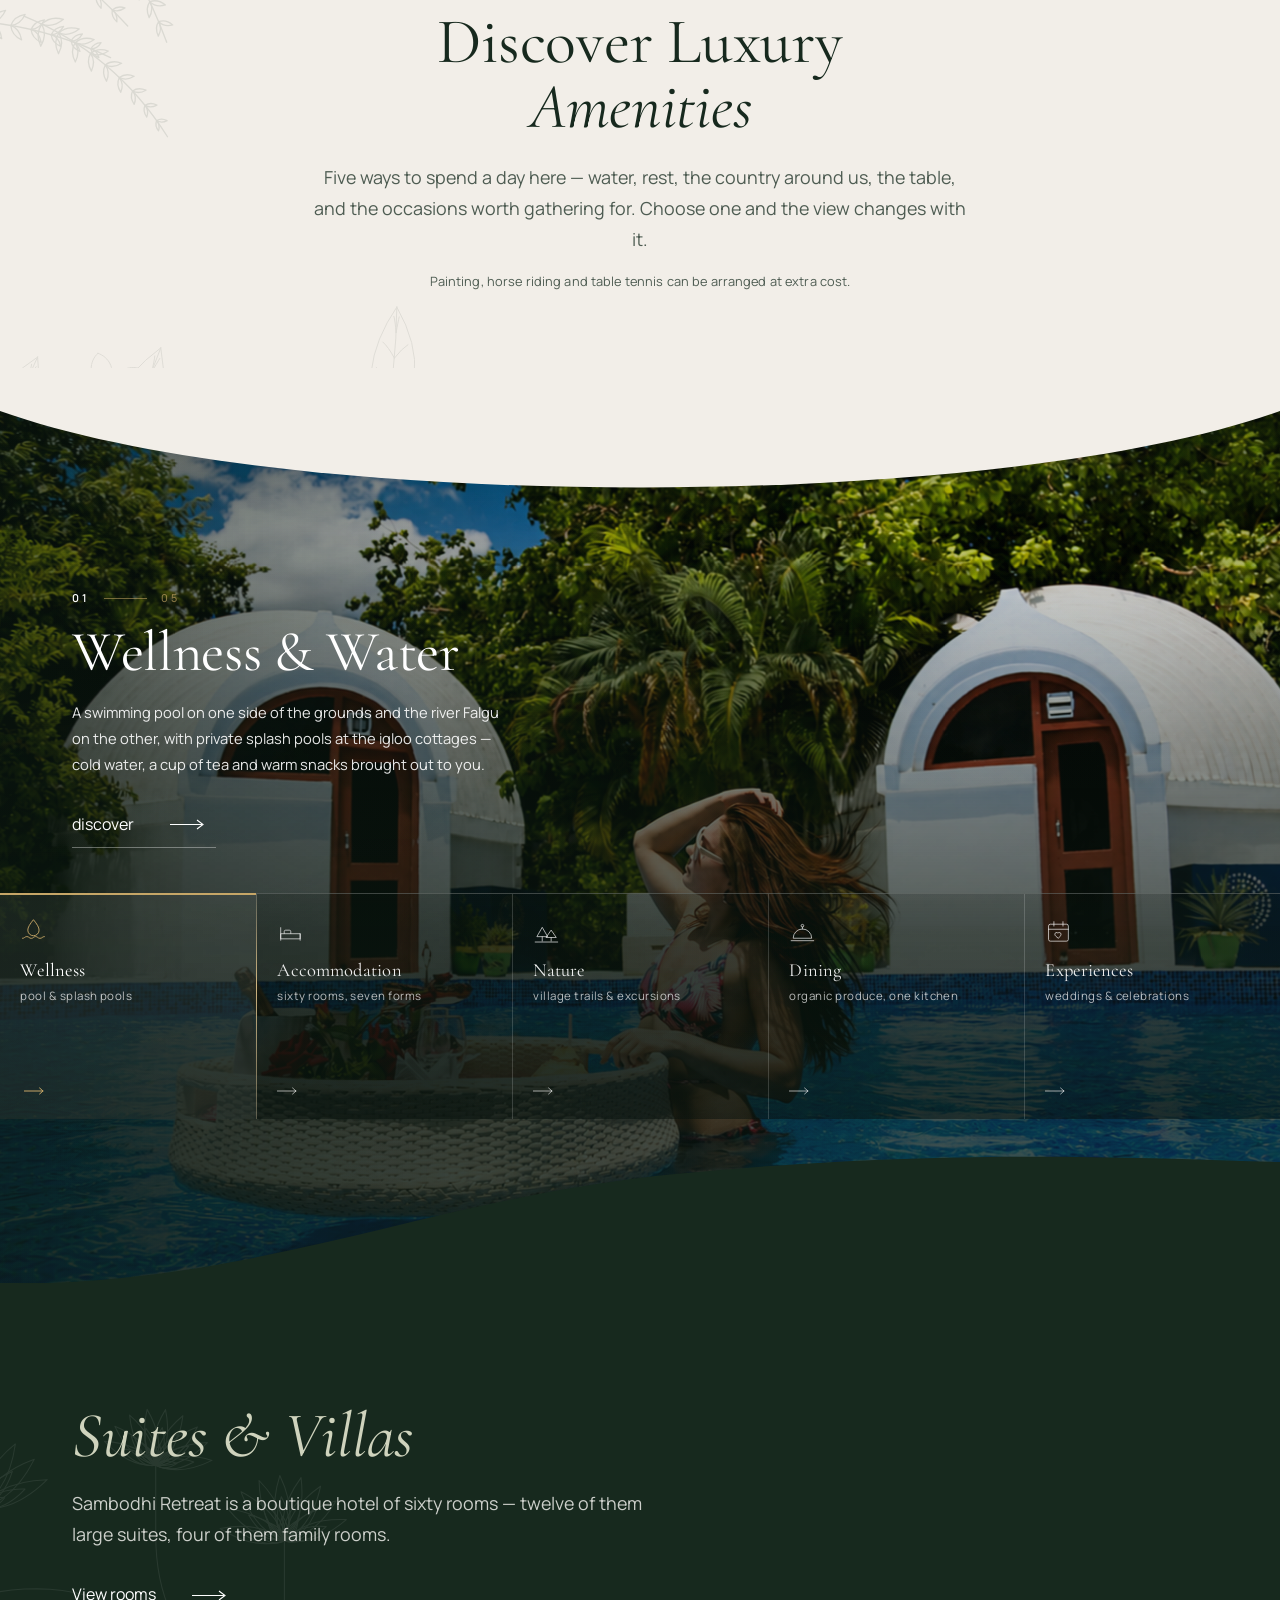
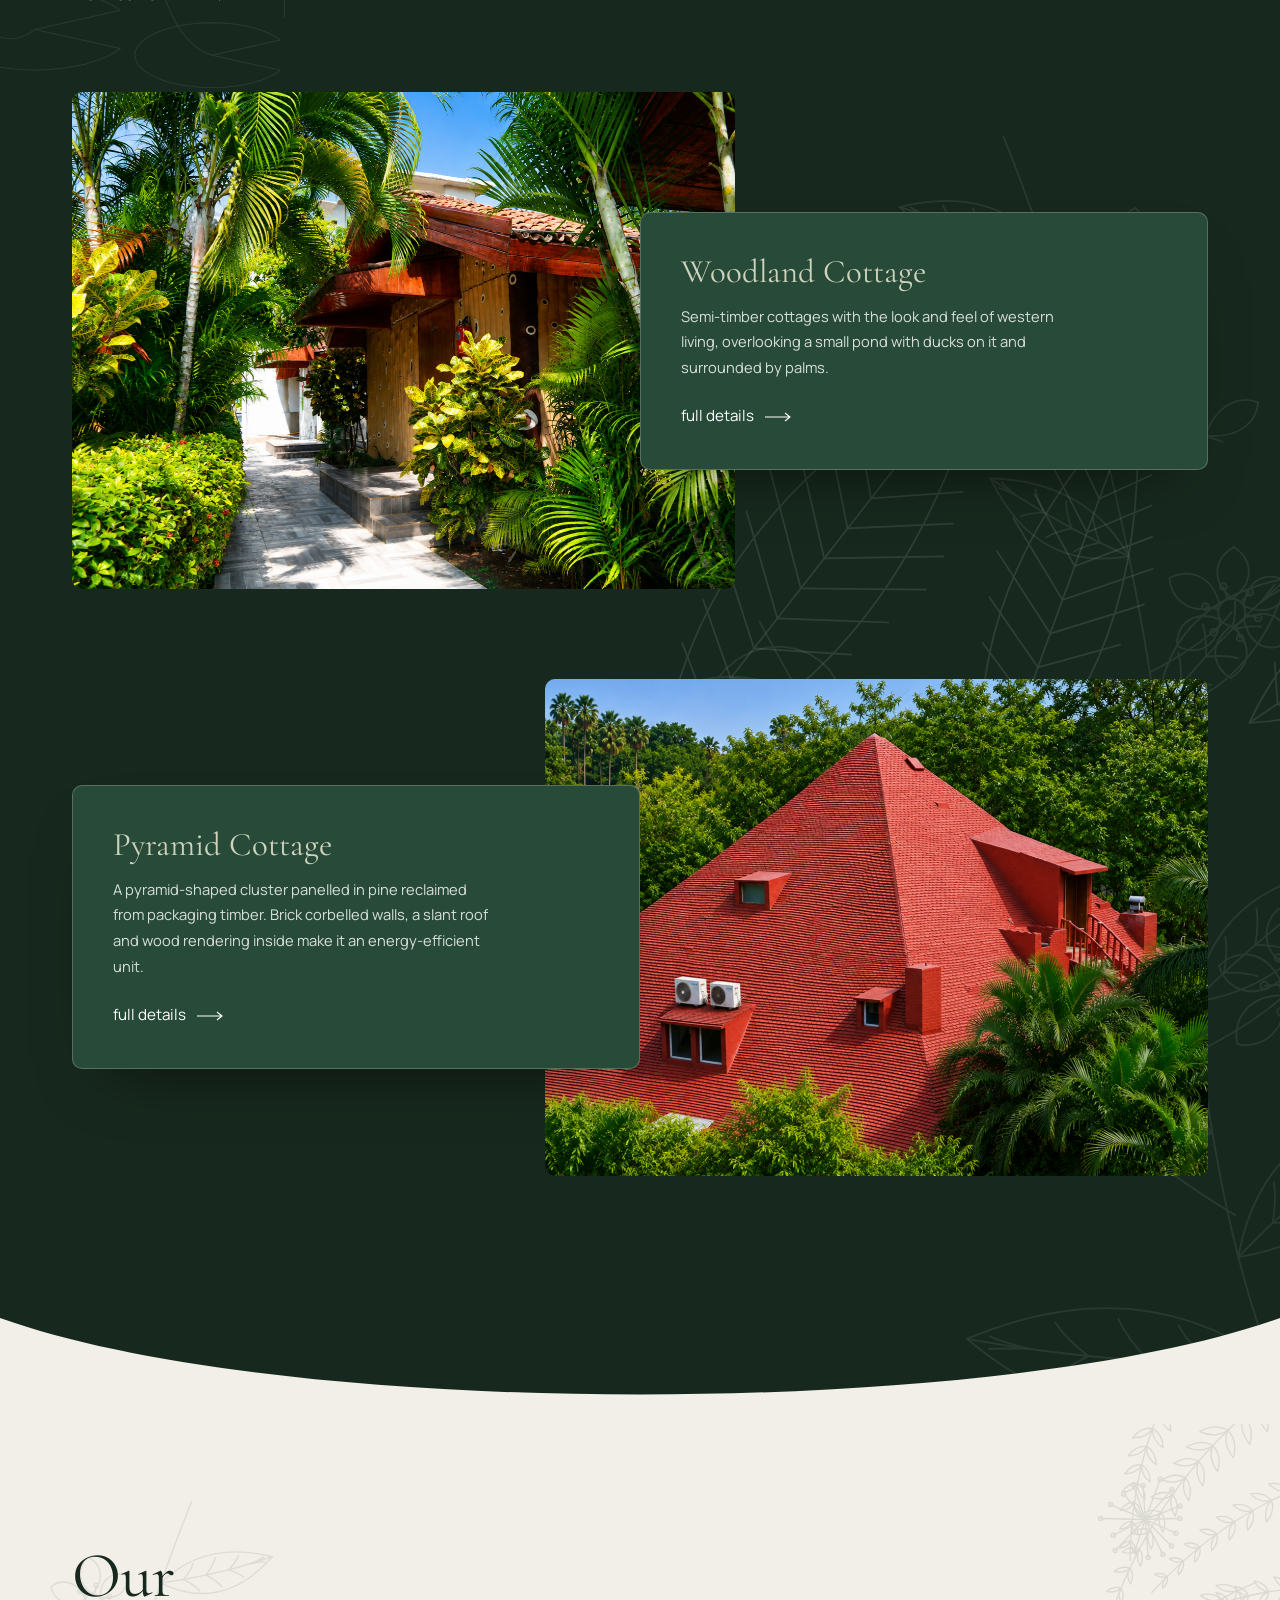
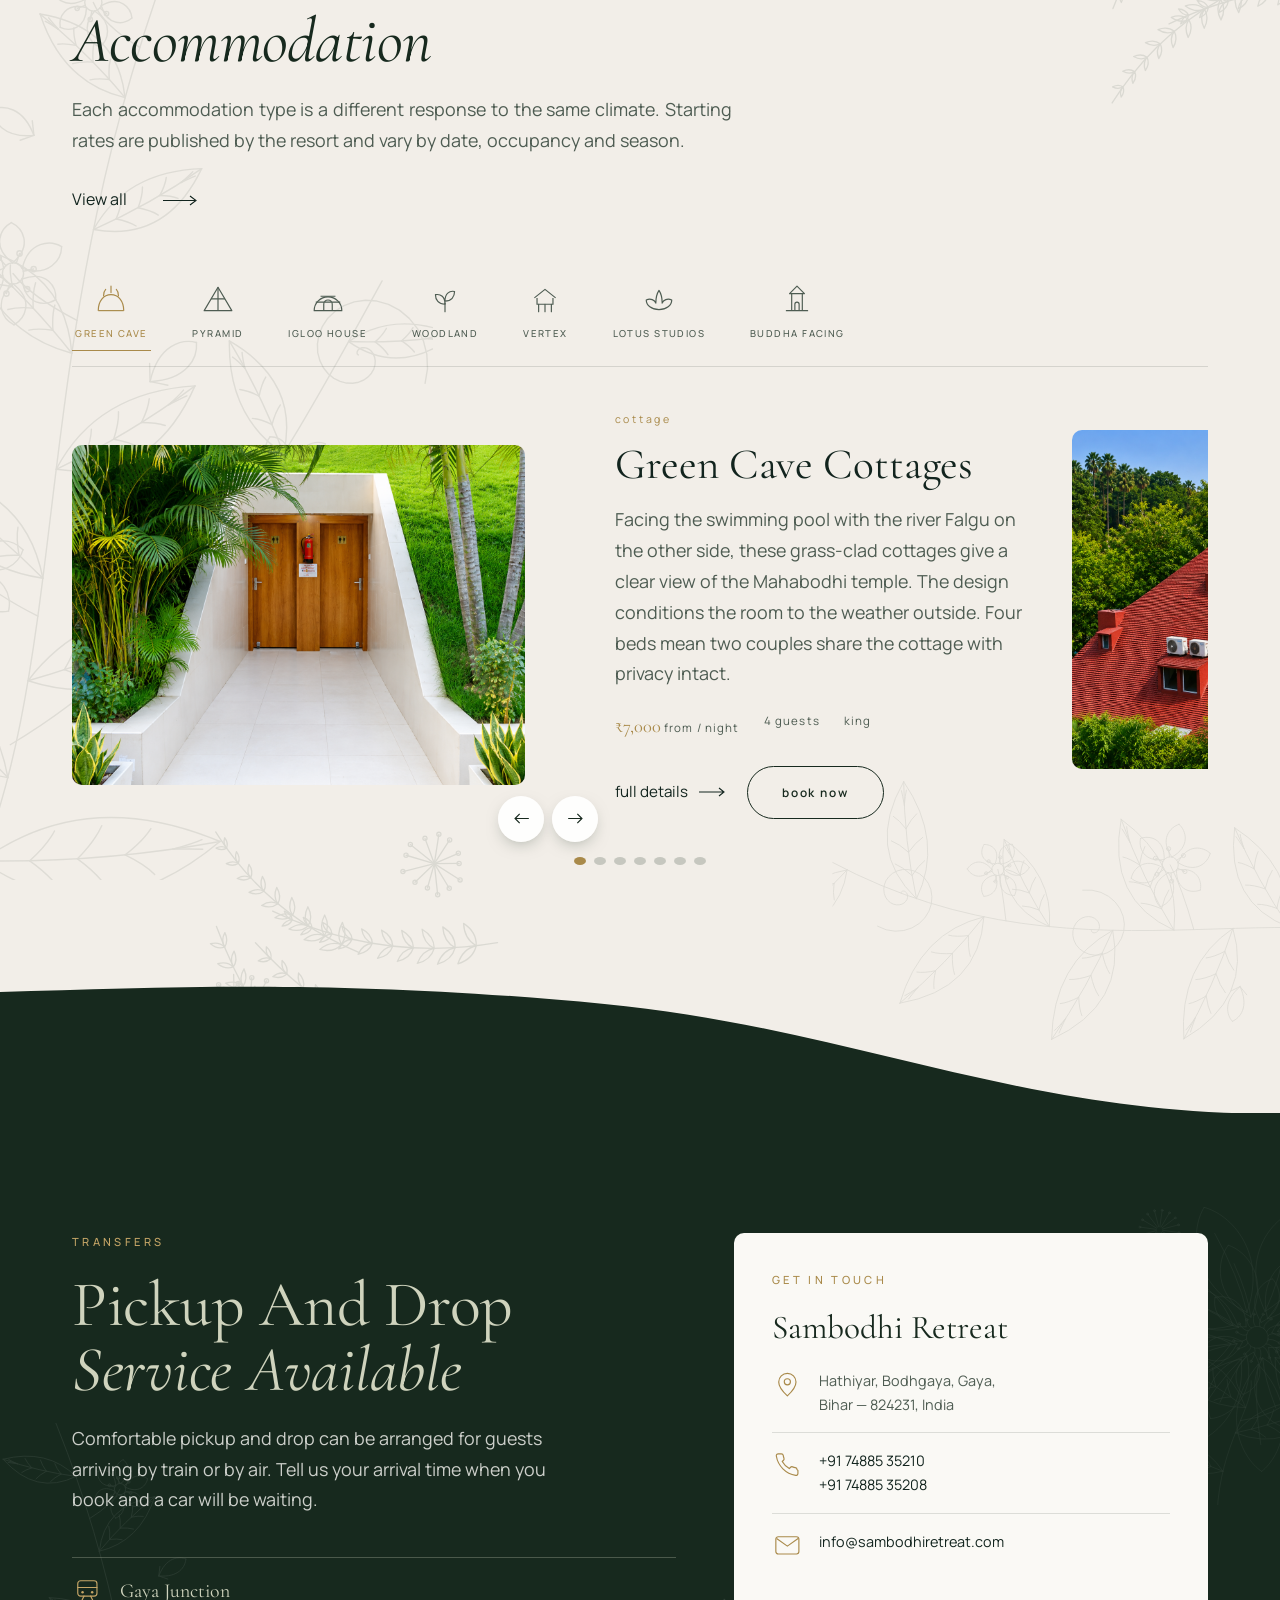
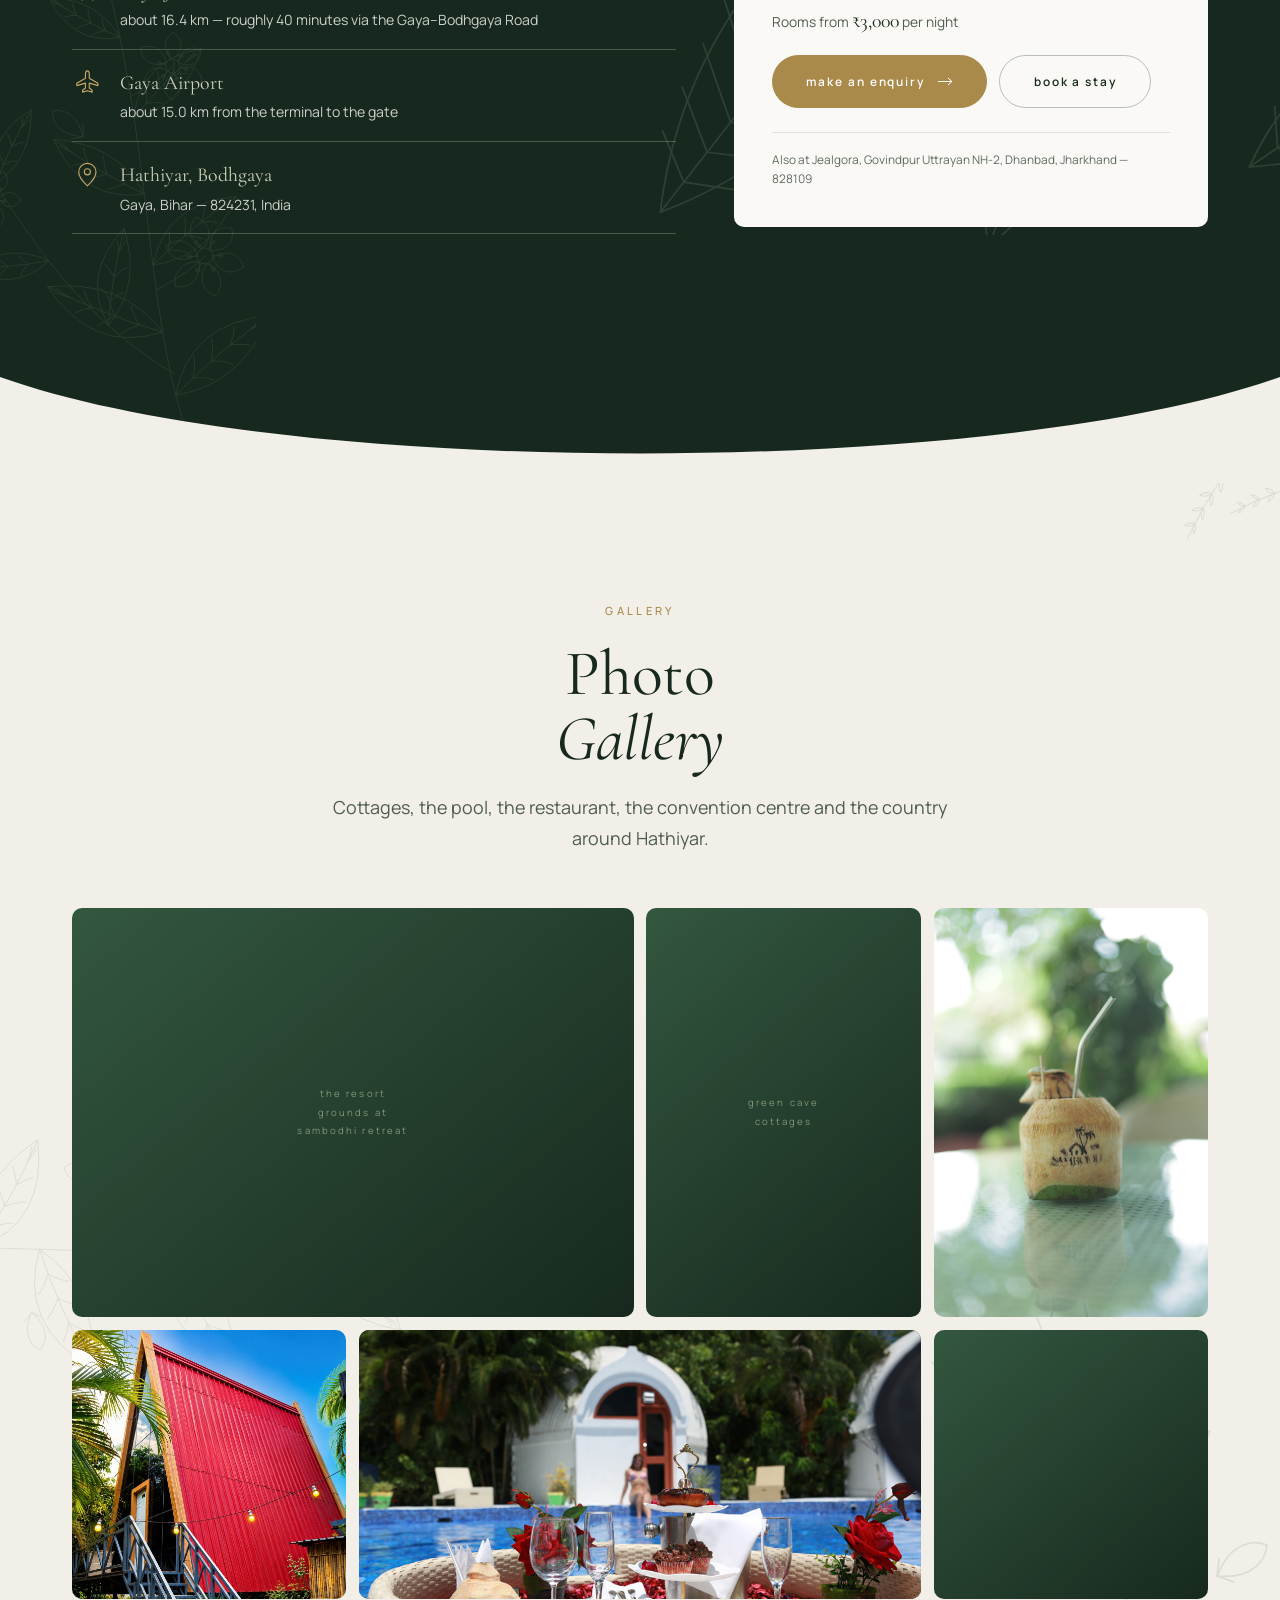
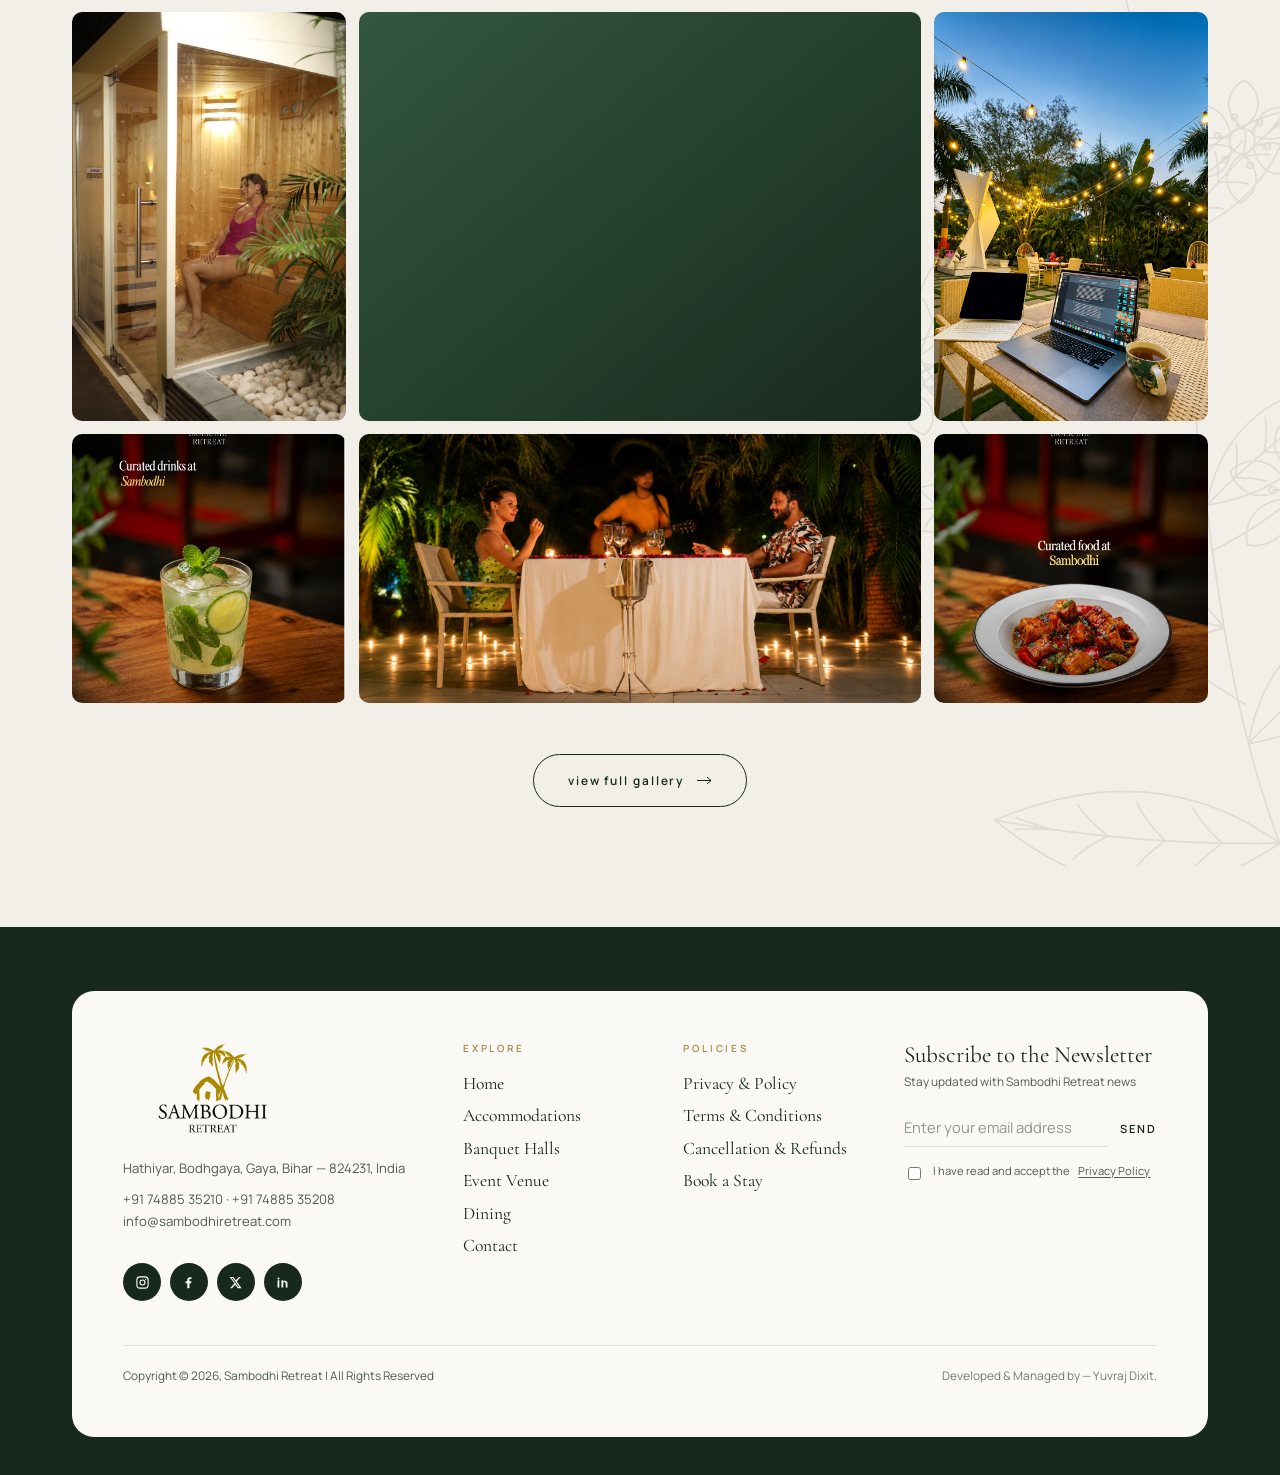
==== commit c1824543: "update" ====
--- a/index.html
+++ b/index.html
@@ -801,7 +801,7 @@
 
       <div class="ftr__bottom">
         <p>Copyright &copy; <span data-year>2026</span>, Sambodhi Retreat | All Rights Reserved</p>
-        <p class="ftr__alt"> Developed & Managed by  &mdash; Yuvraj Singh.</p>
+        <p class="ftr__alt"> Developed & Managed by  &mdash; Yuvraj Dixit.</p>
       </div>
     </div>
   </div>
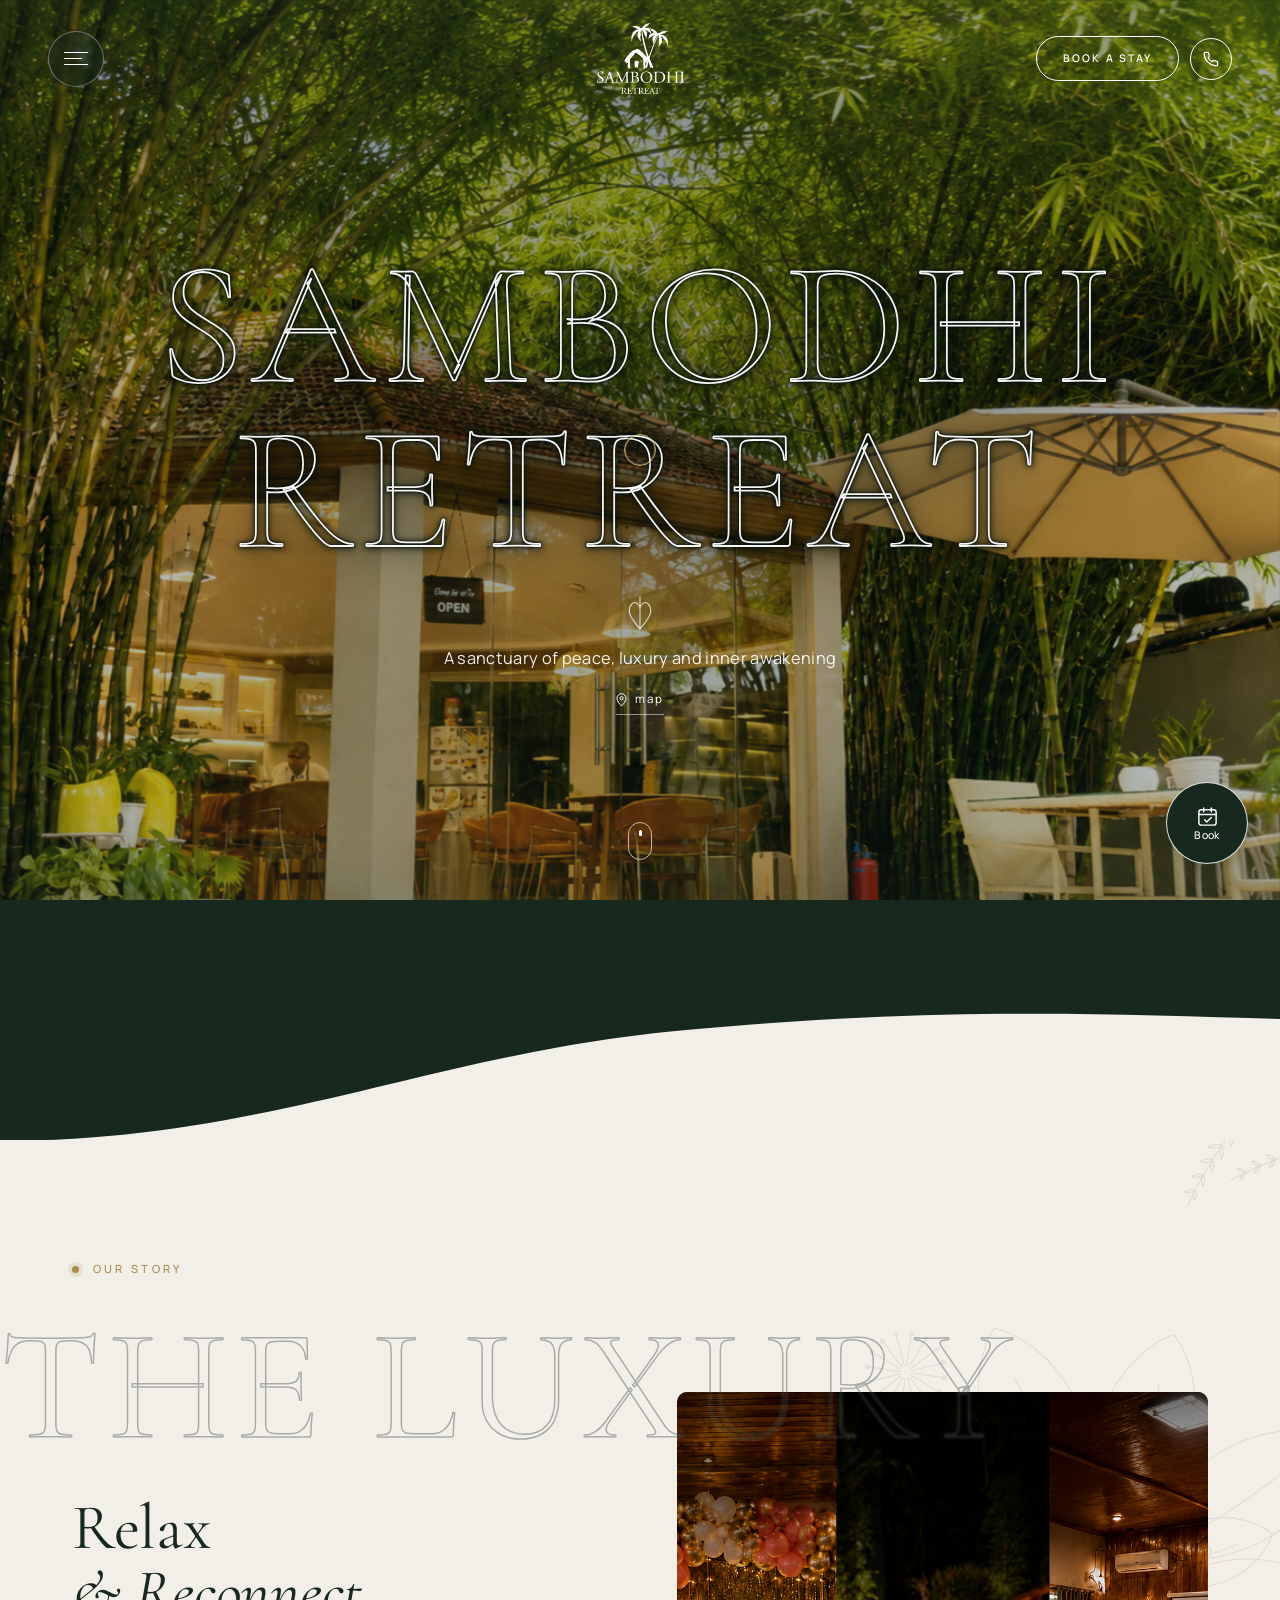
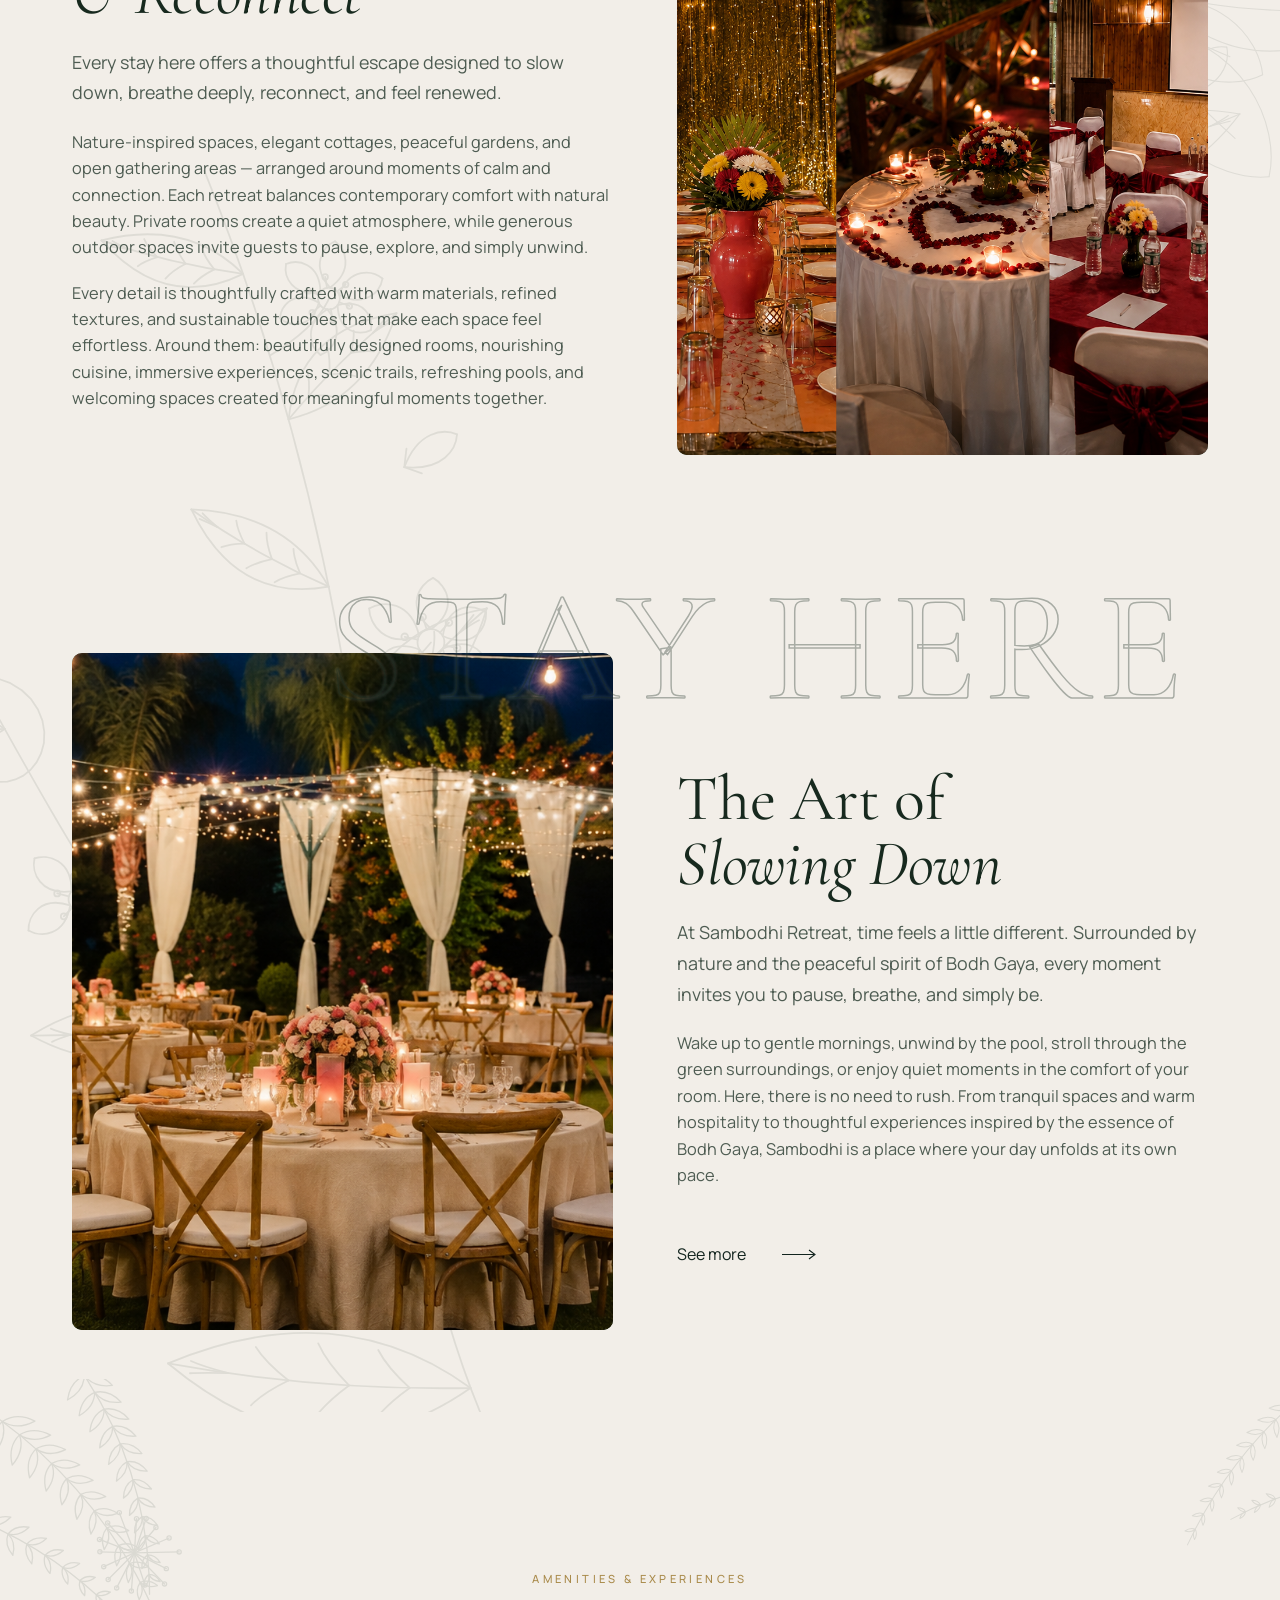
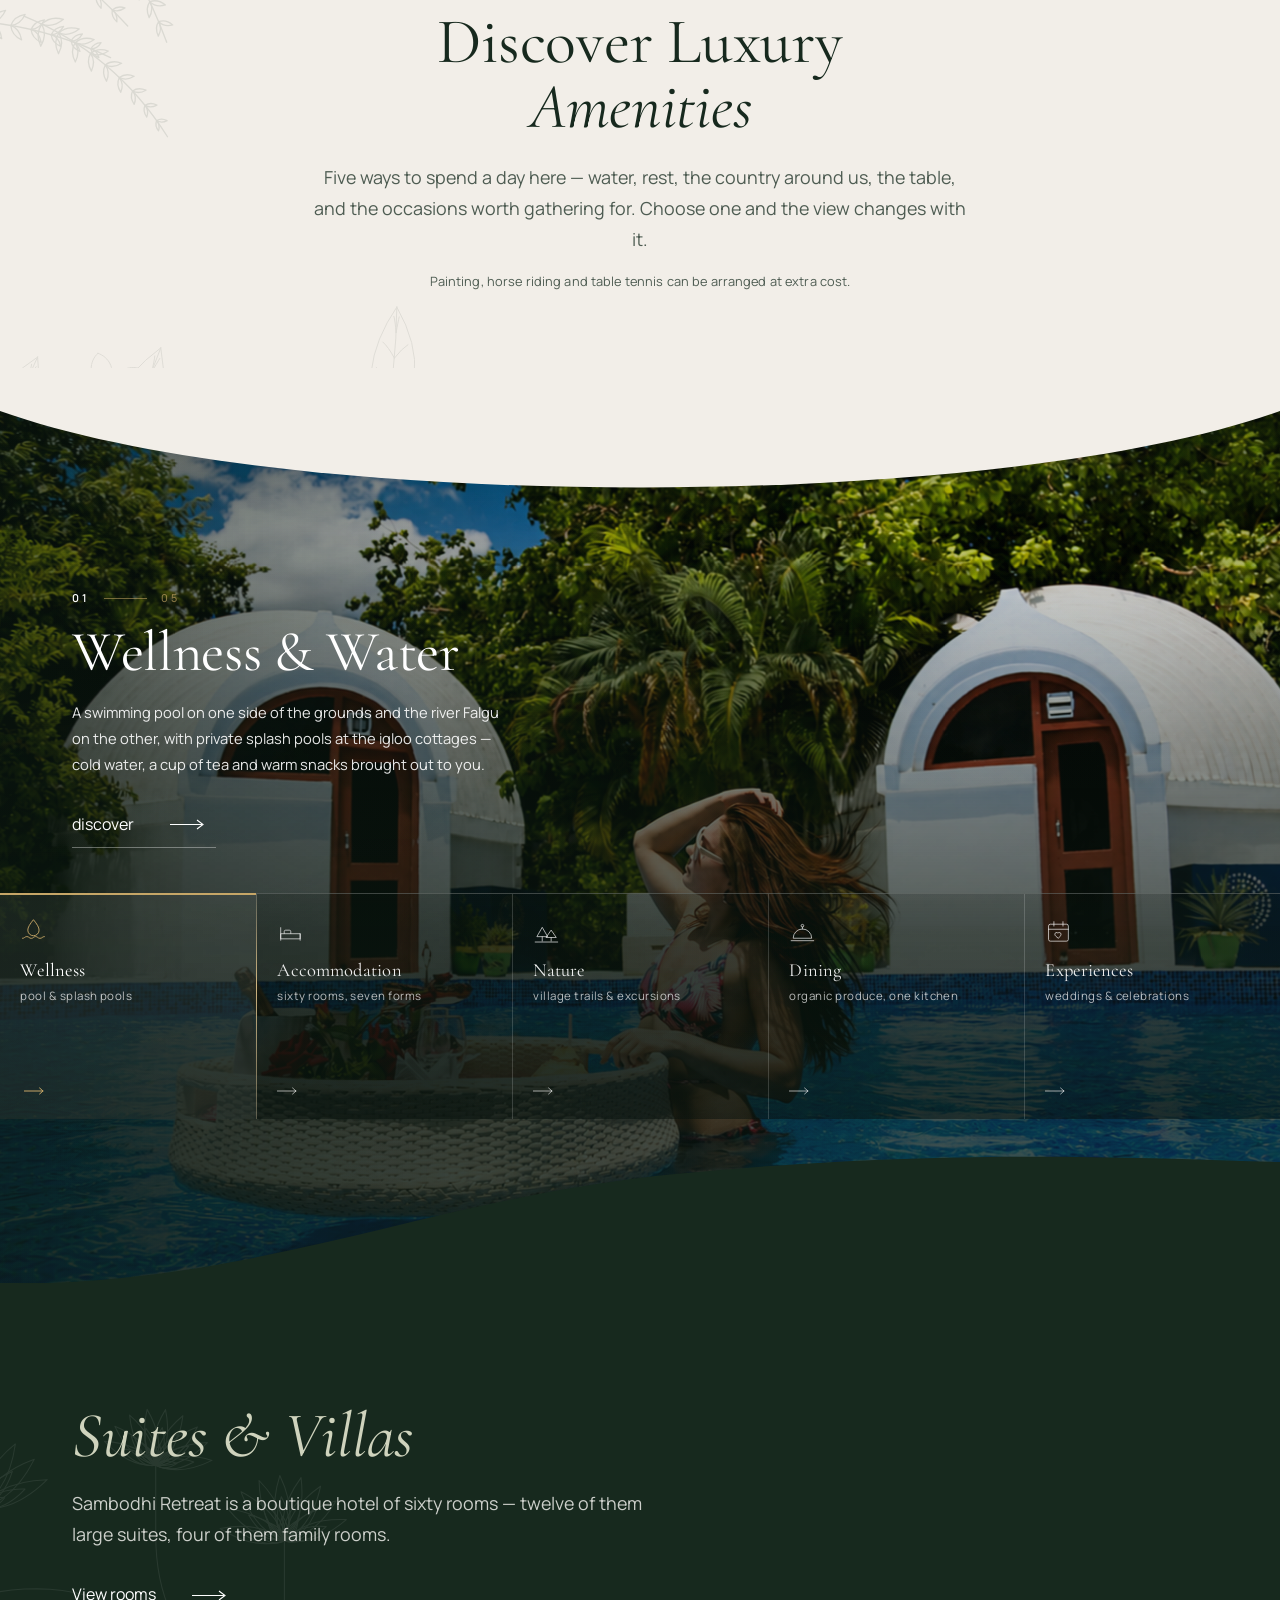
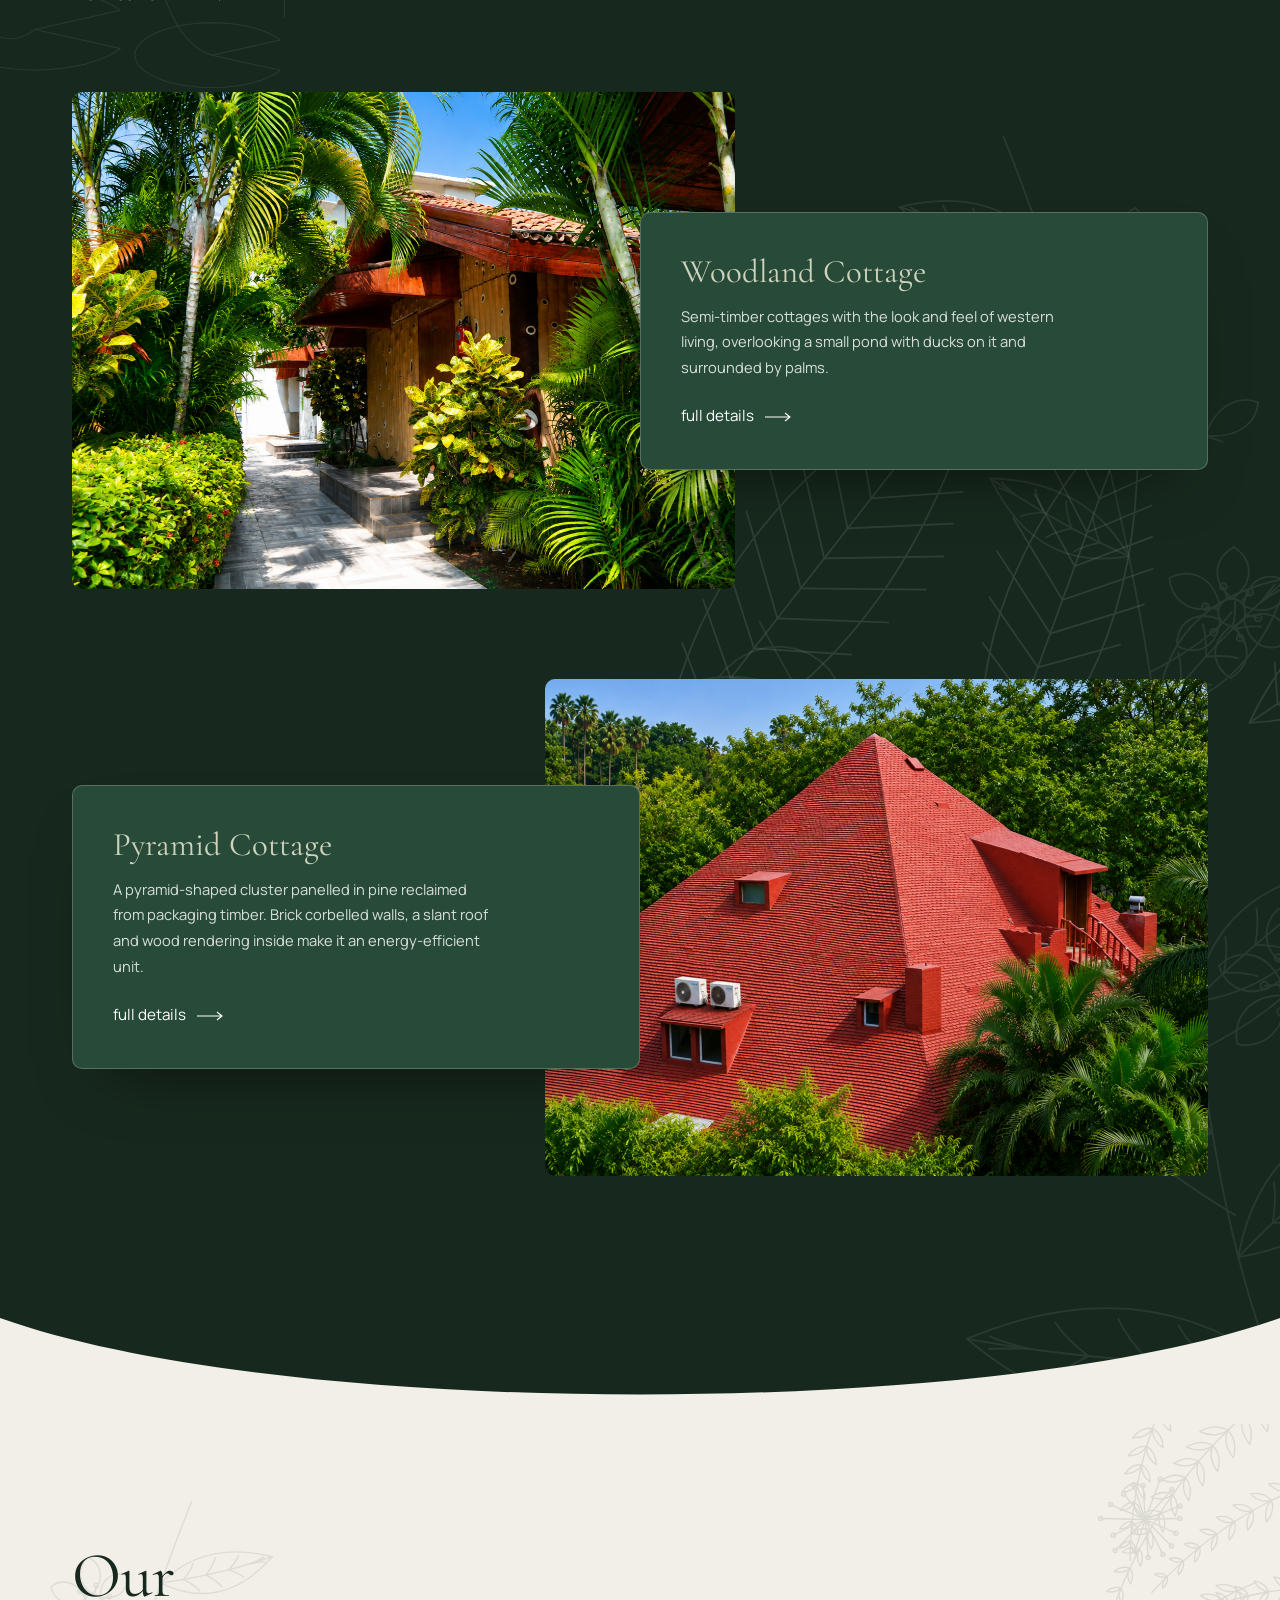
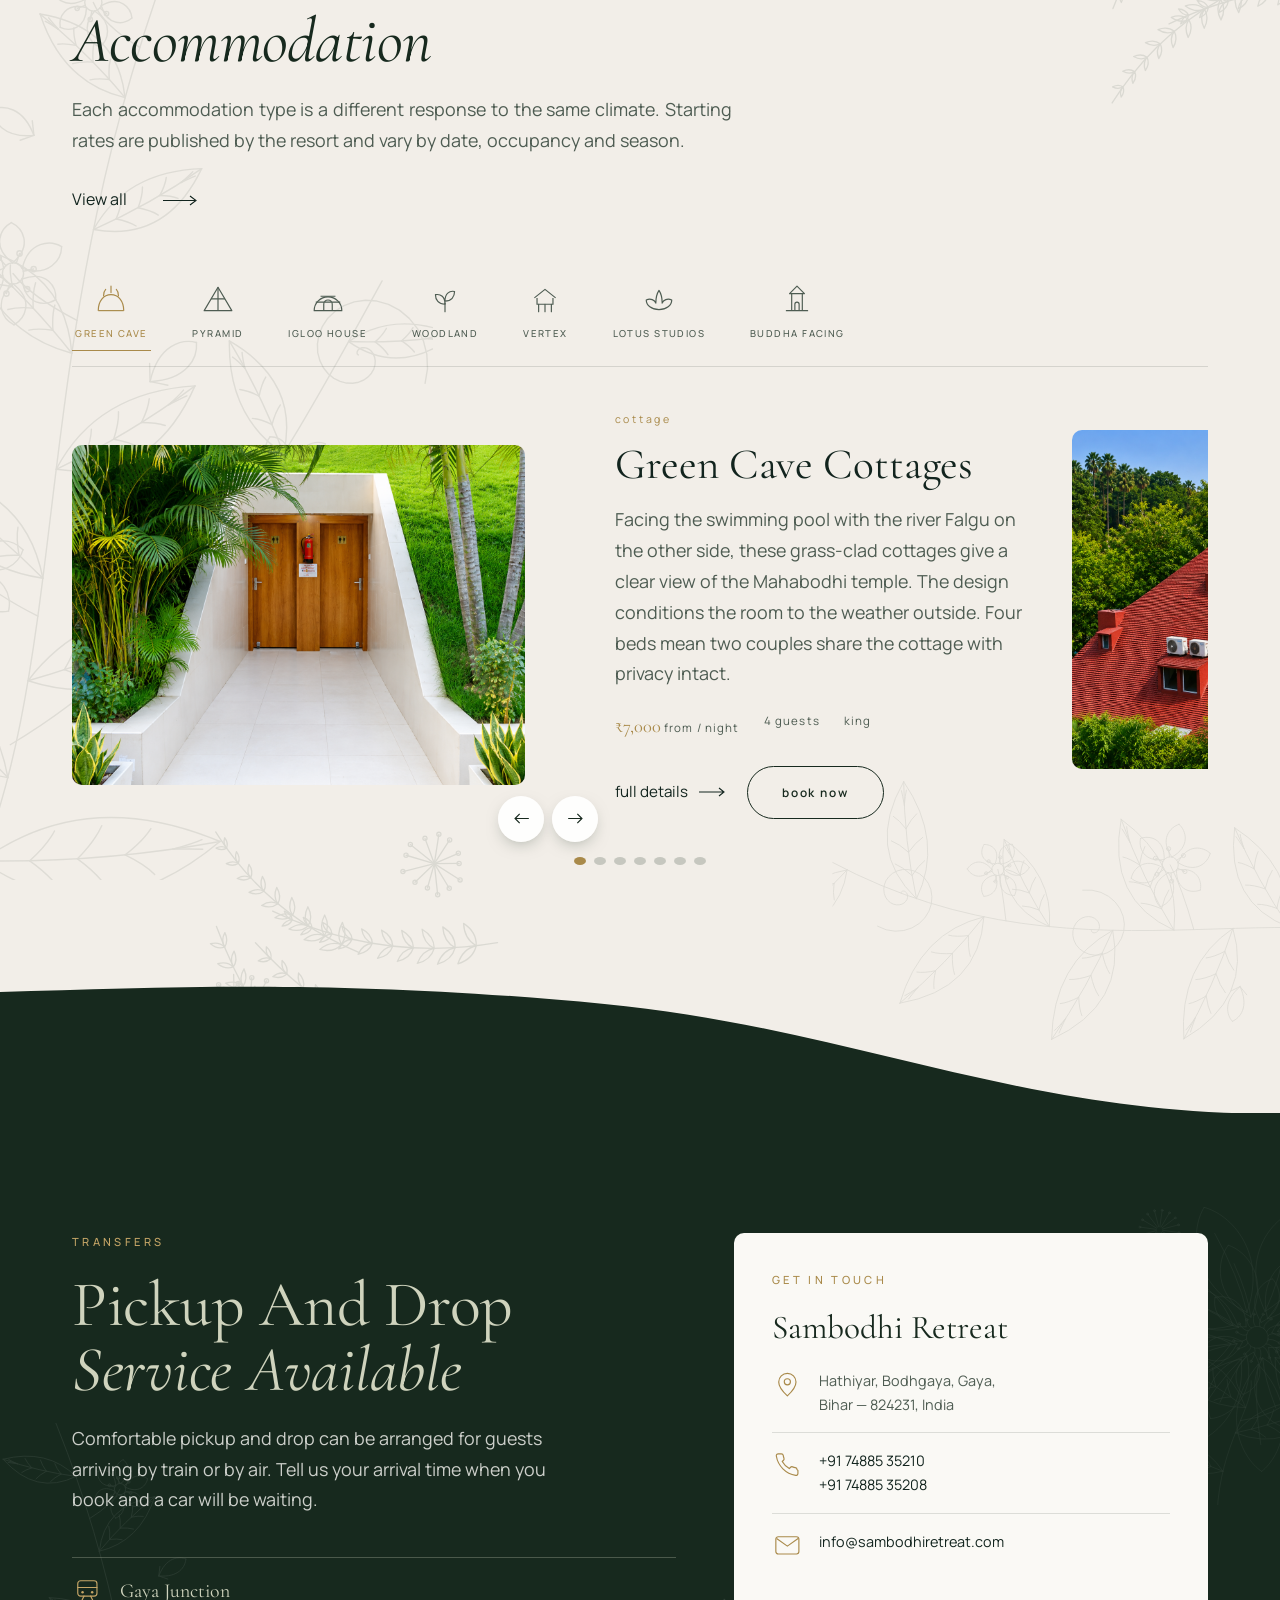
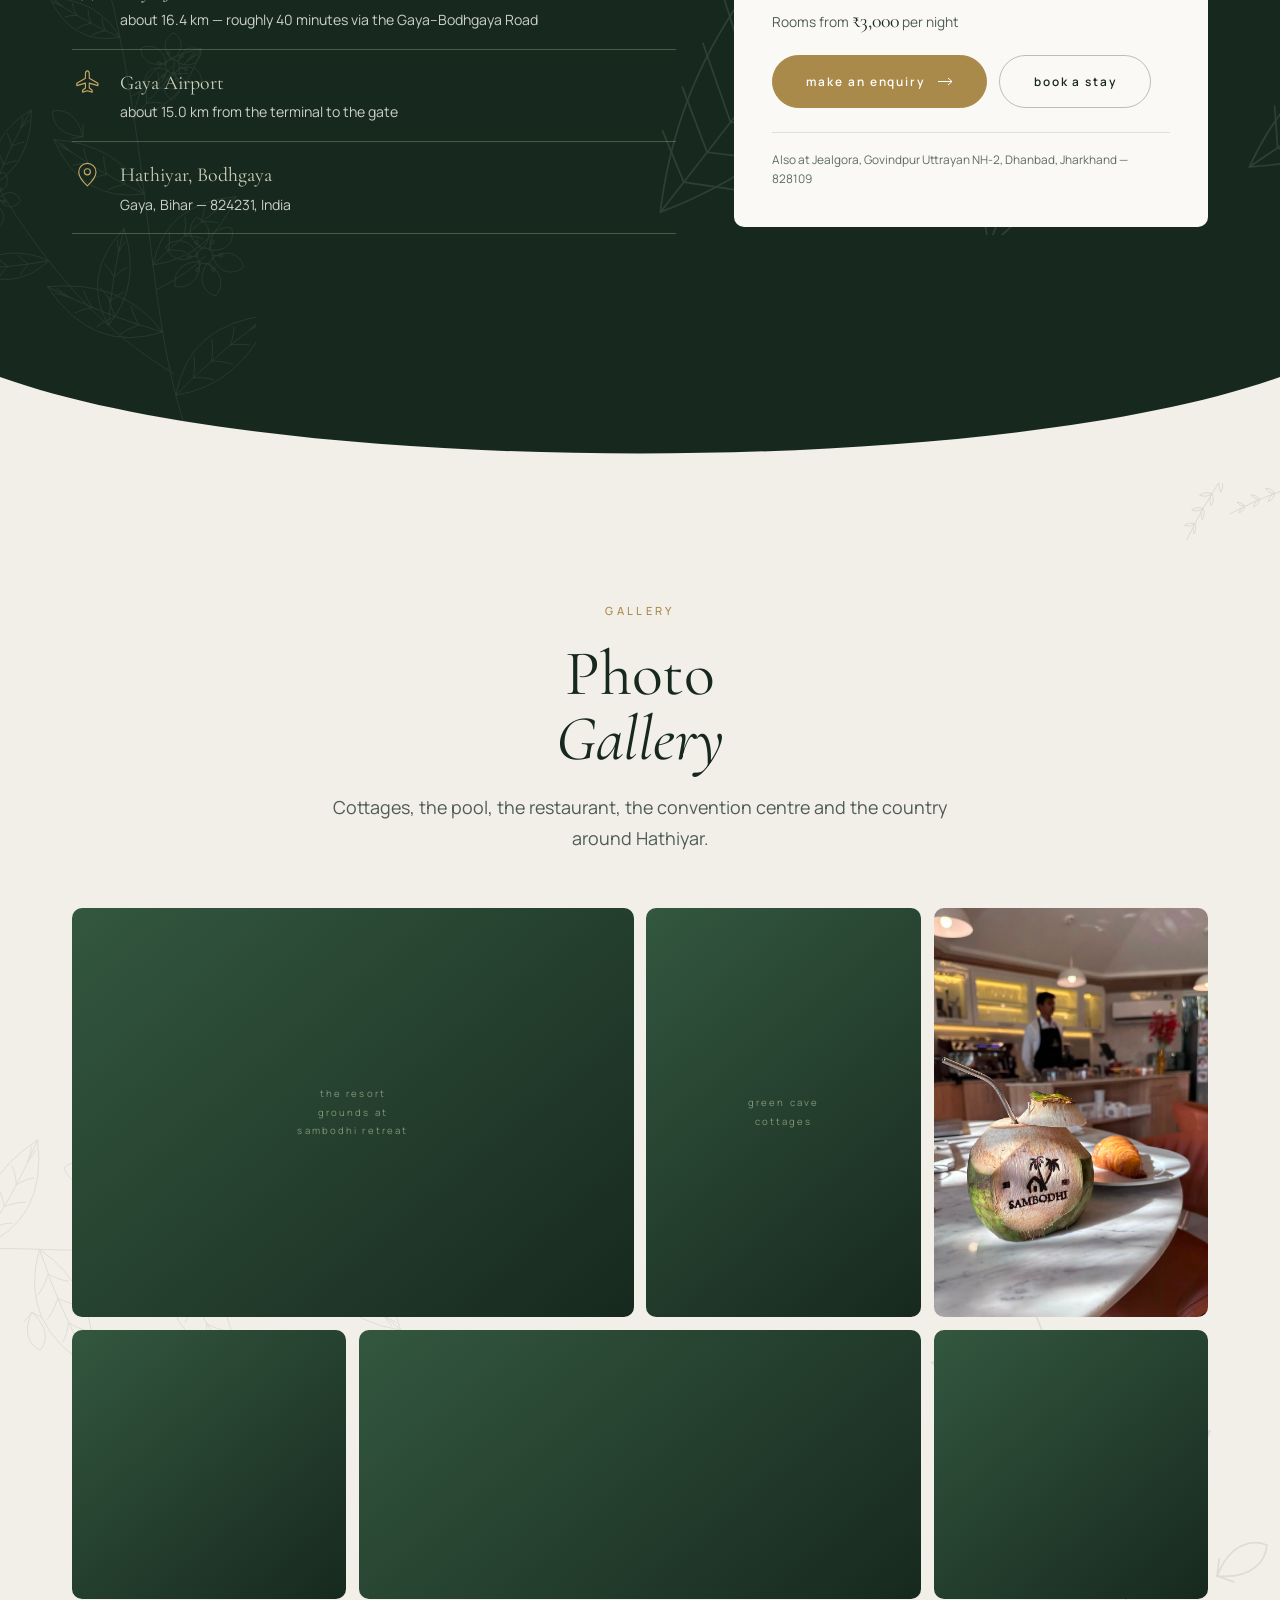
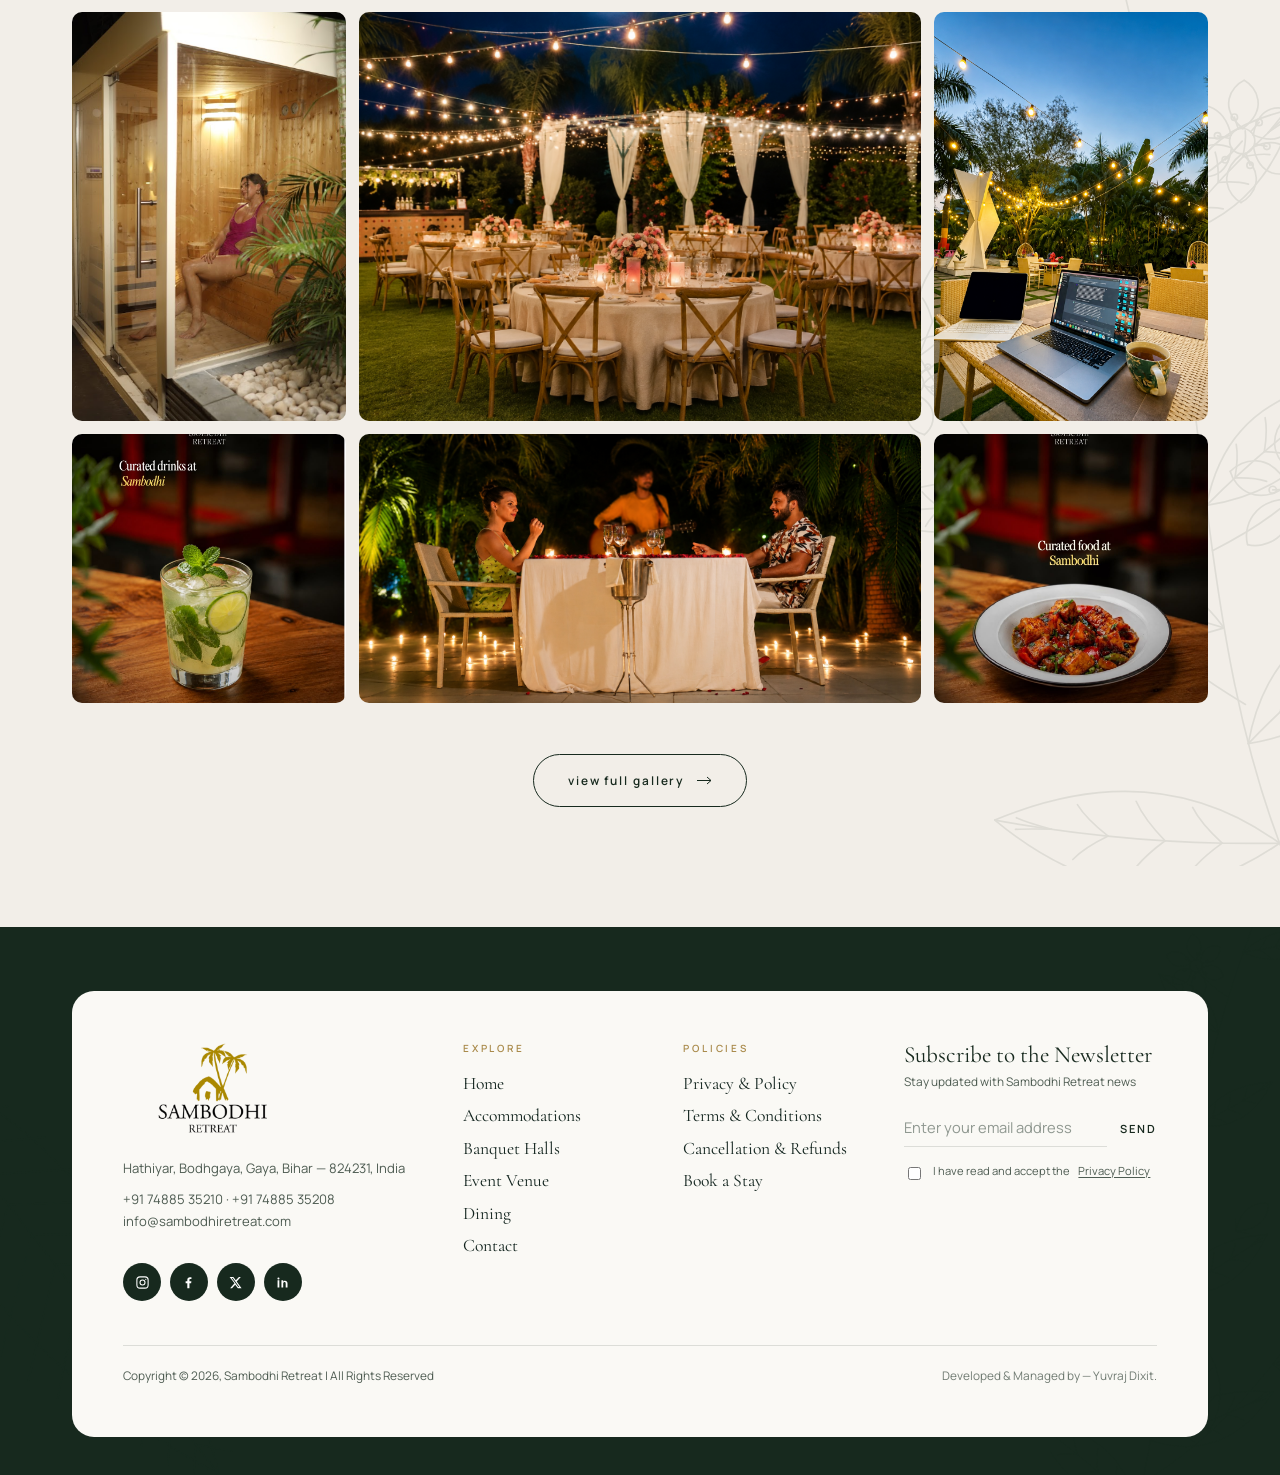
==== commit 4634fbb3: "update" ====
--- a/index.html
+++ b/index.html
@@ -670,9 +670,9 @@
         <span class="gtile__veil" aria-hidden="true"></span>
         <span class="gtile__zoom" aria-hidden="true"><svg viewBox="0 0 24 24" fill="none"><circle cx="10.5" cy="10.5" r="6.5" stroke="currentColor" stroke-width="1.4"/><path d="M15.4 15.4 21 21M10.5 7.6v5.8M7.6 10.5h5.8" stroke="currentColor" stroke-width="1.4" stroke-linecap="round"/></svg></span>
       </a>
-      <a class="gtile tile--h3" href="New_img/gallary/IMG_7282.JPG" data-lightbox data-reveal="gal-l"
+      <a class="gtile tile--h3" href="New_img/gallary/coco.jpeg" data-lightbox data-reveal="gal-l"
          aria-label="Open gallery image 3: The swimming pool">
-        <img src="New_img/gallary/IMG_7282.JPG" alt="The swimming pool" loading="lazy" decoding="async">
+        <img src="New_img/gallary/coco.jpeg" alt="The swimming pool" loading="lazy" decoding="async">
         <span class="gtile__veil" aria-hidden="true"></span>
         <span class="gtile__zoom" aria-hidden="true"><svg viewBox="0 0 24 24" fill="none"><circle cx="10.5" cy="10.5" r="6.5" stroke="currentColor" stroke-width="1.4"/><path d="M15.4 15.4 21 21M10.5 7.6v5.8M7.6 10.5h5.8" stroke="currentColor" stroke-width="1.4" stroke-linecap="round"/></svg></span>
       </a>
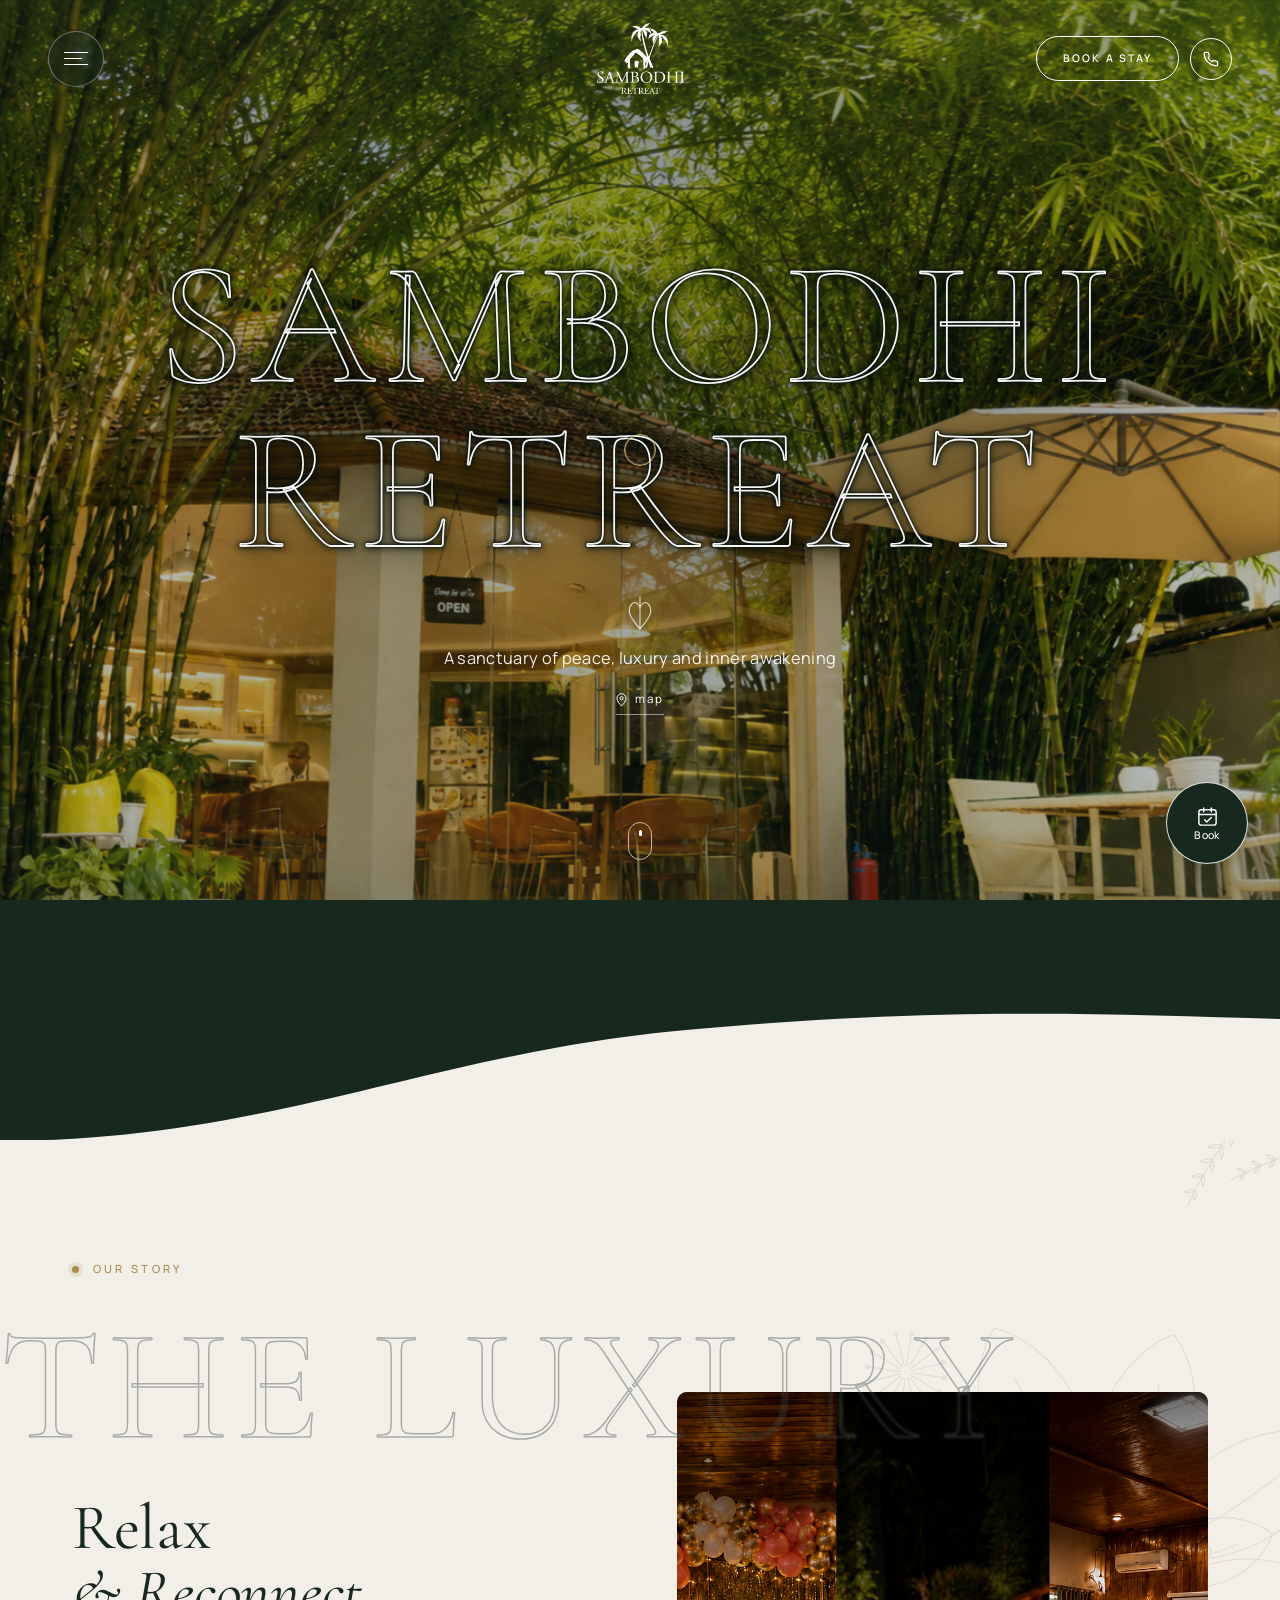
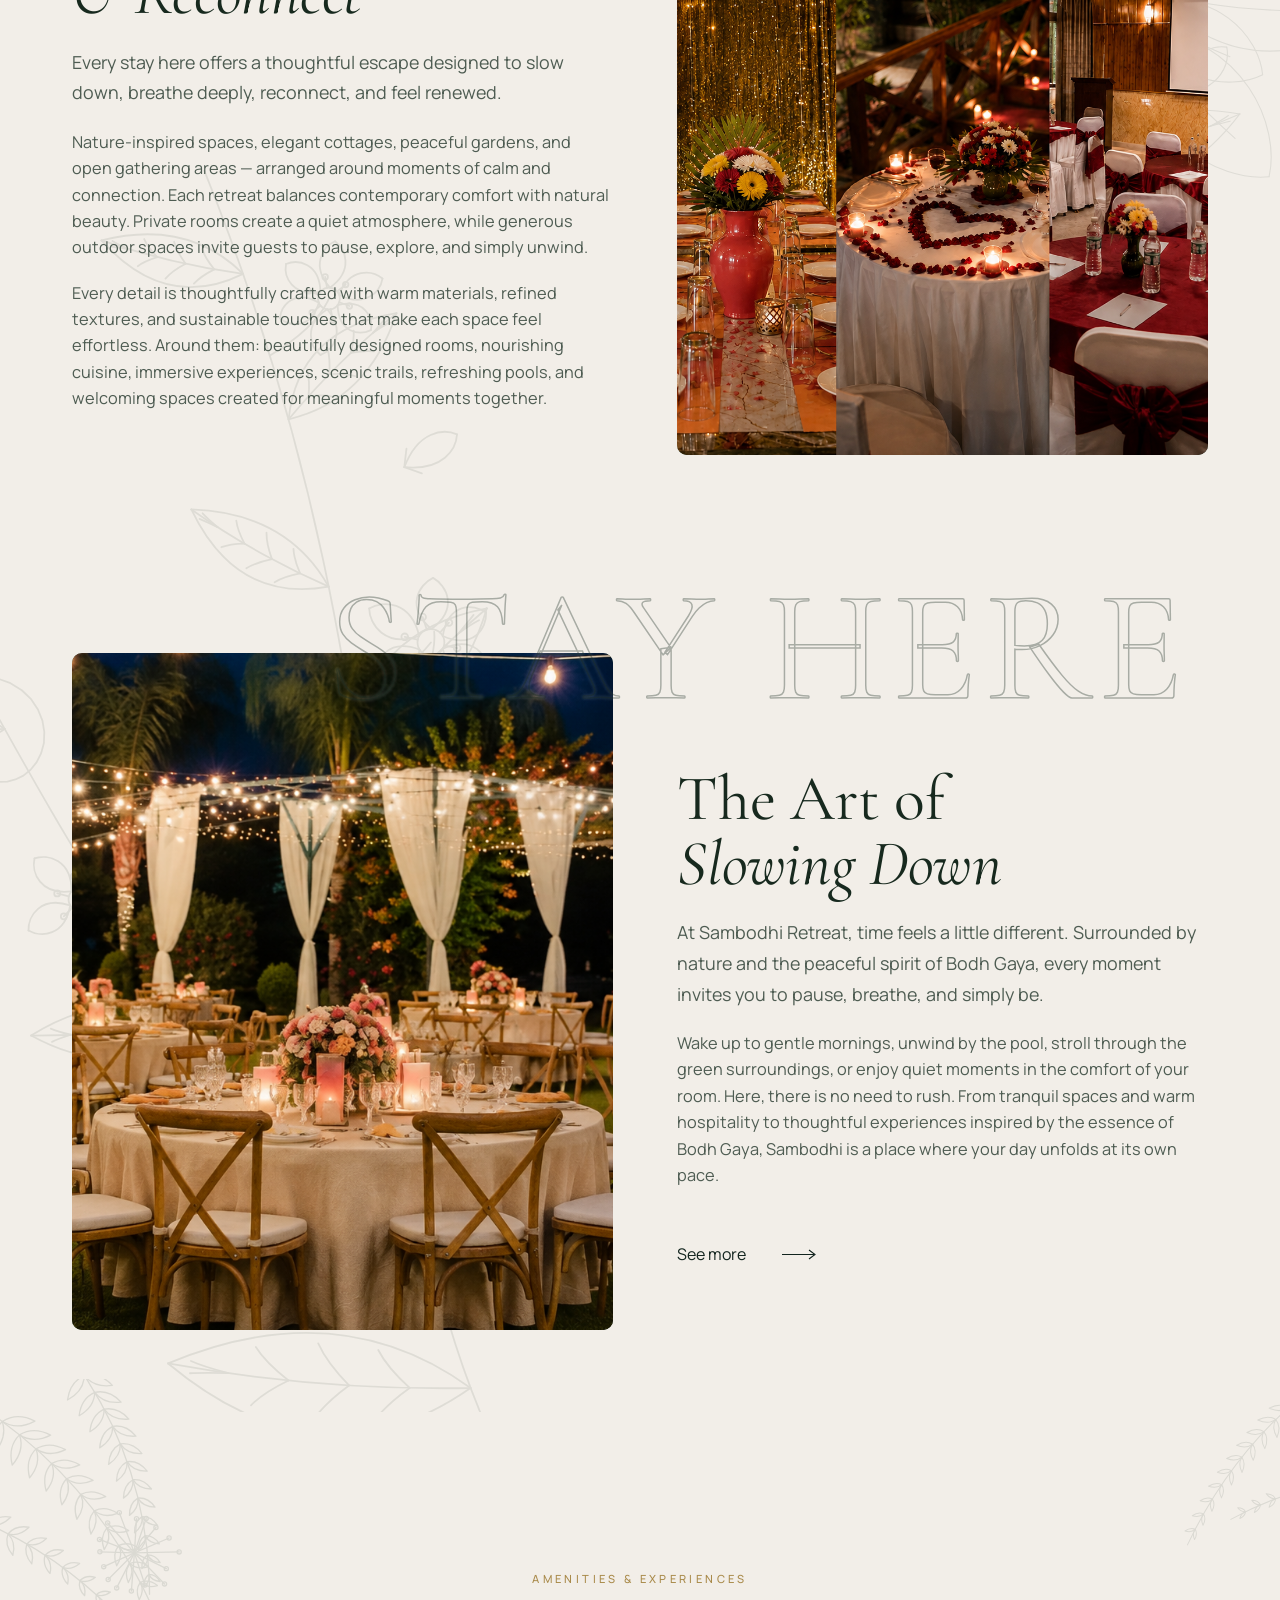
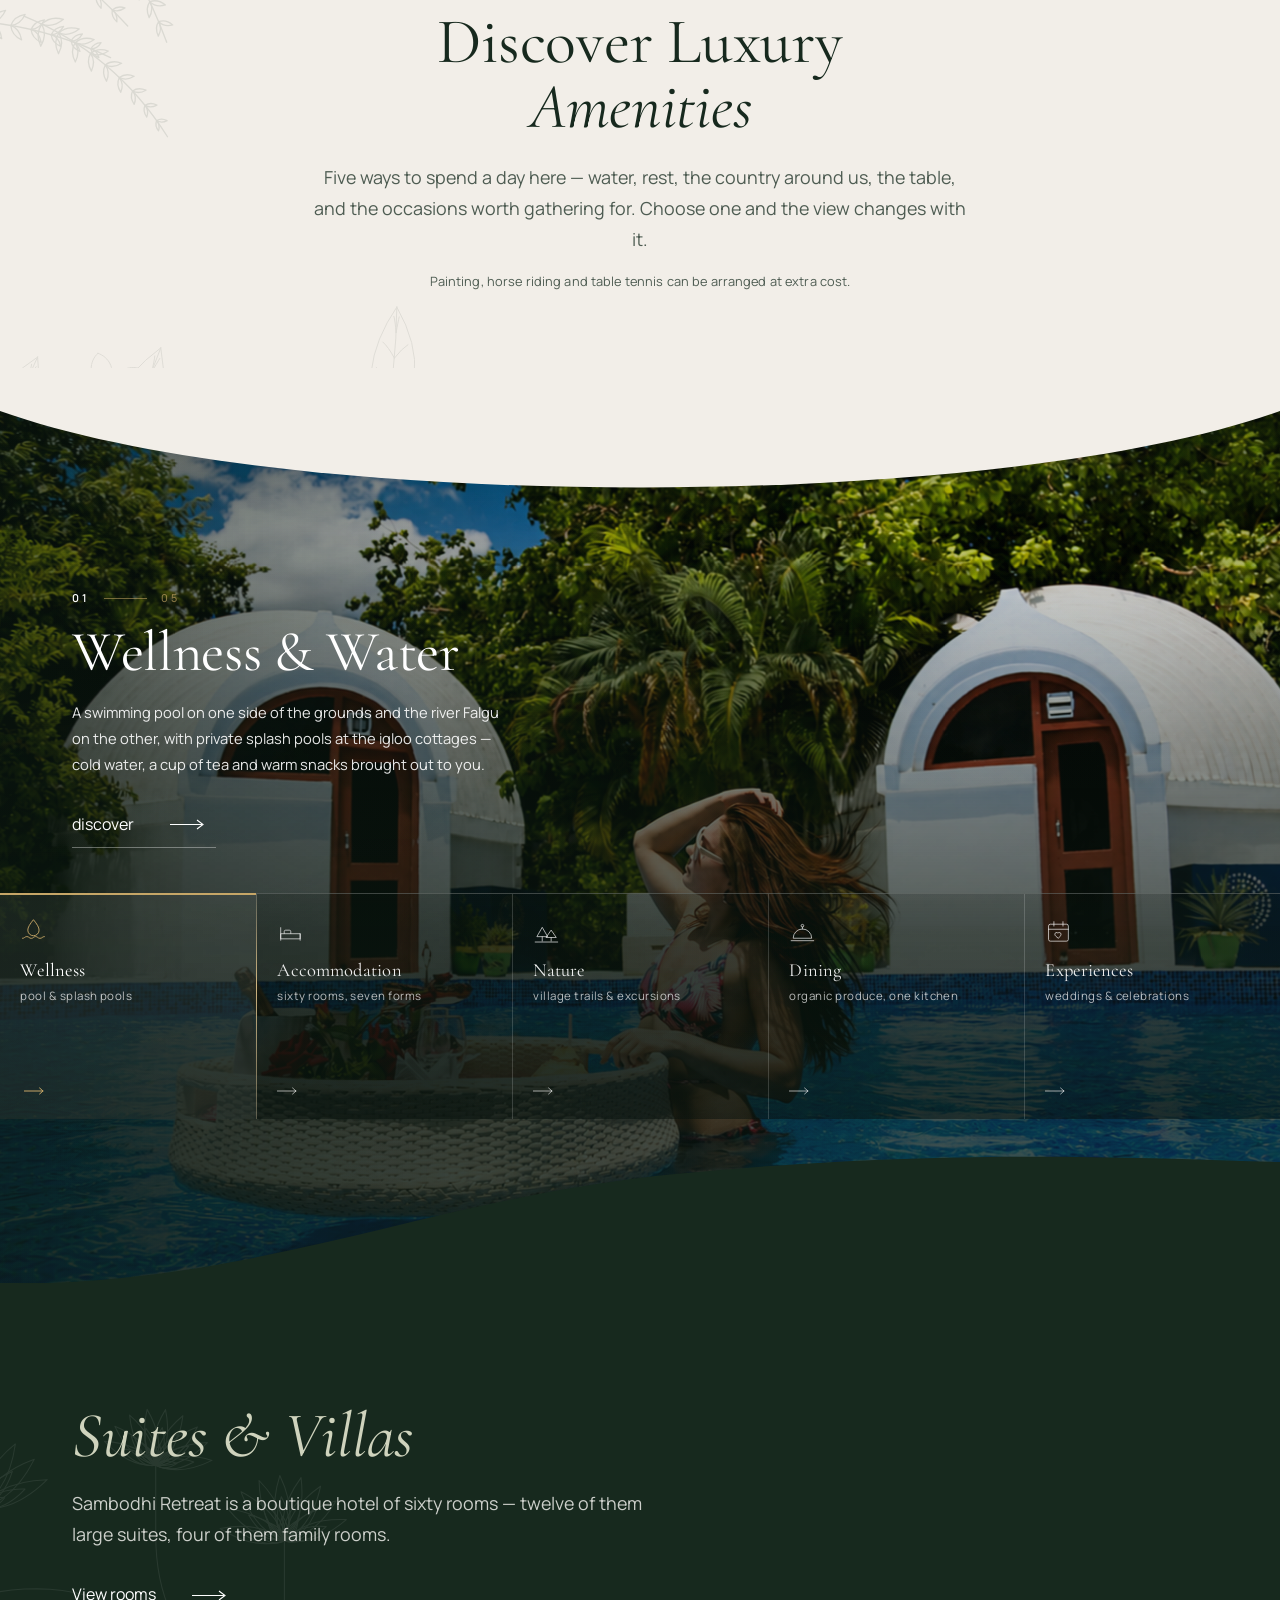
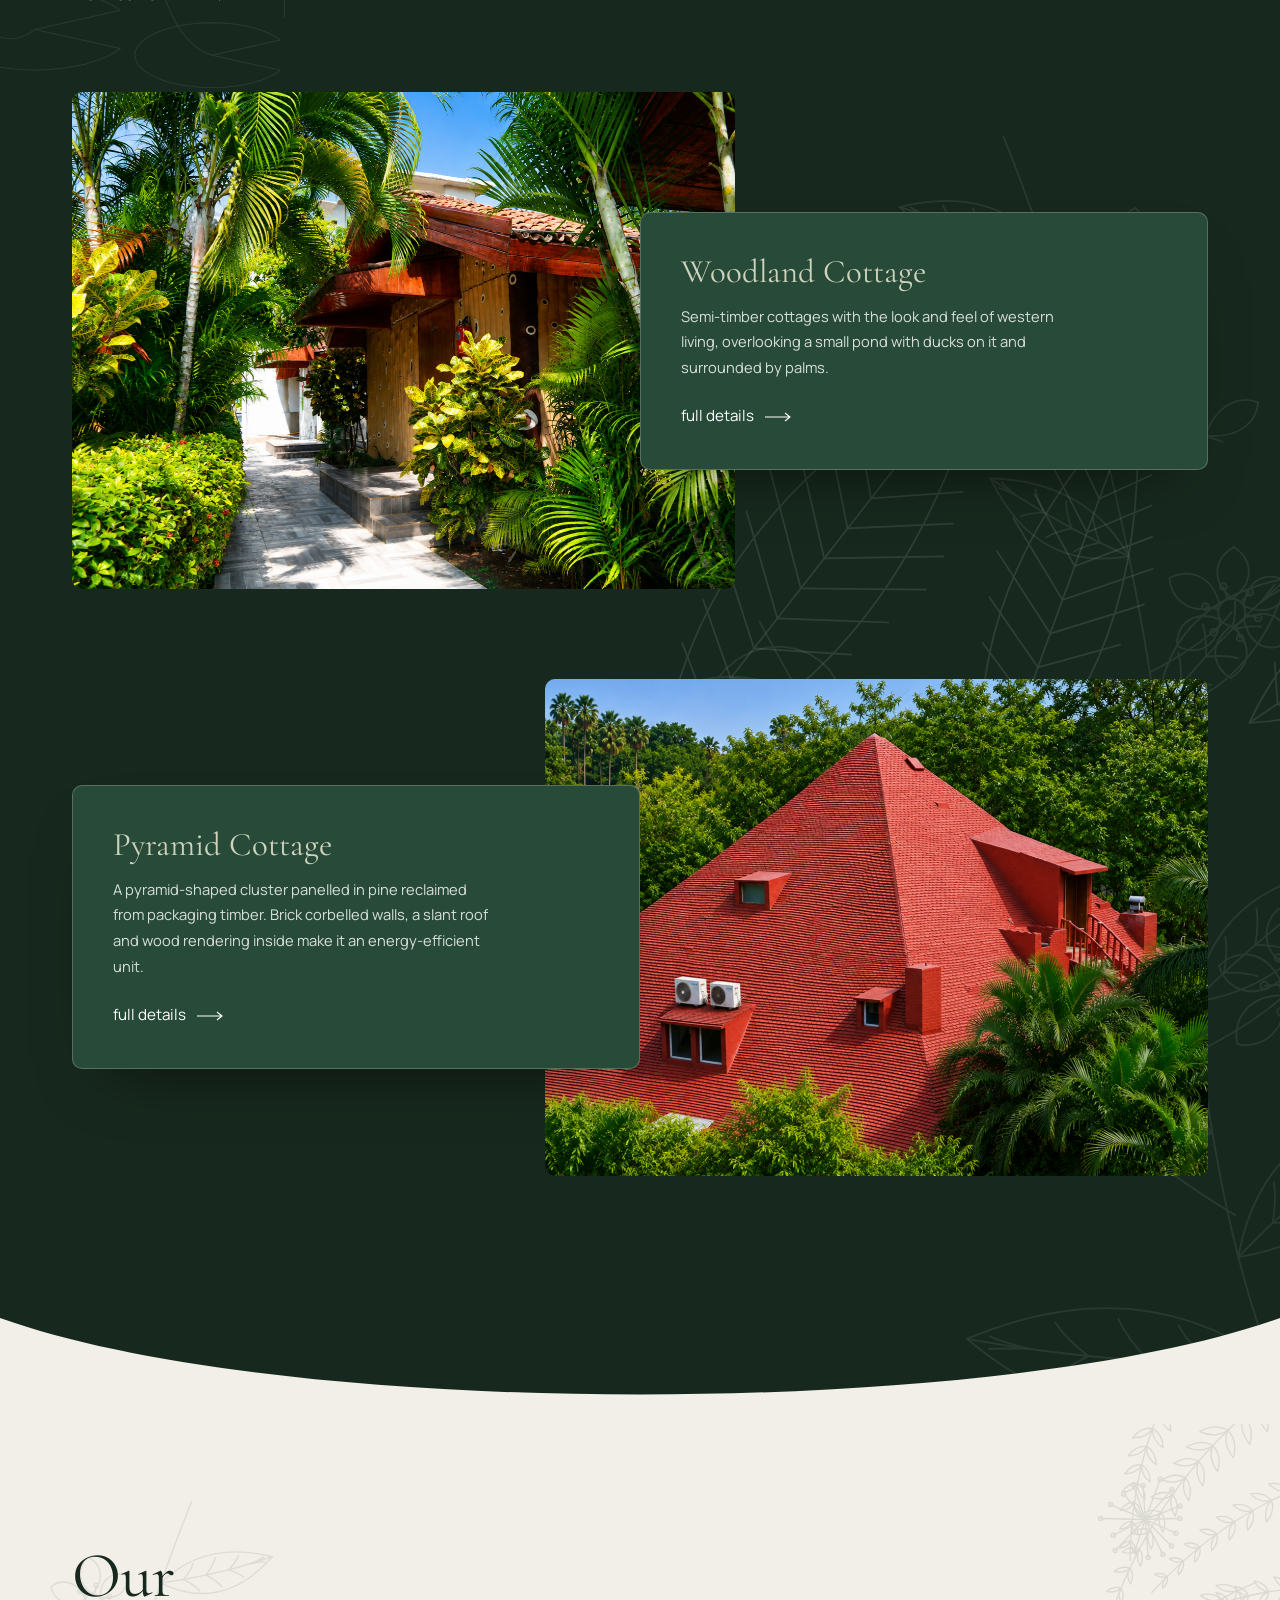
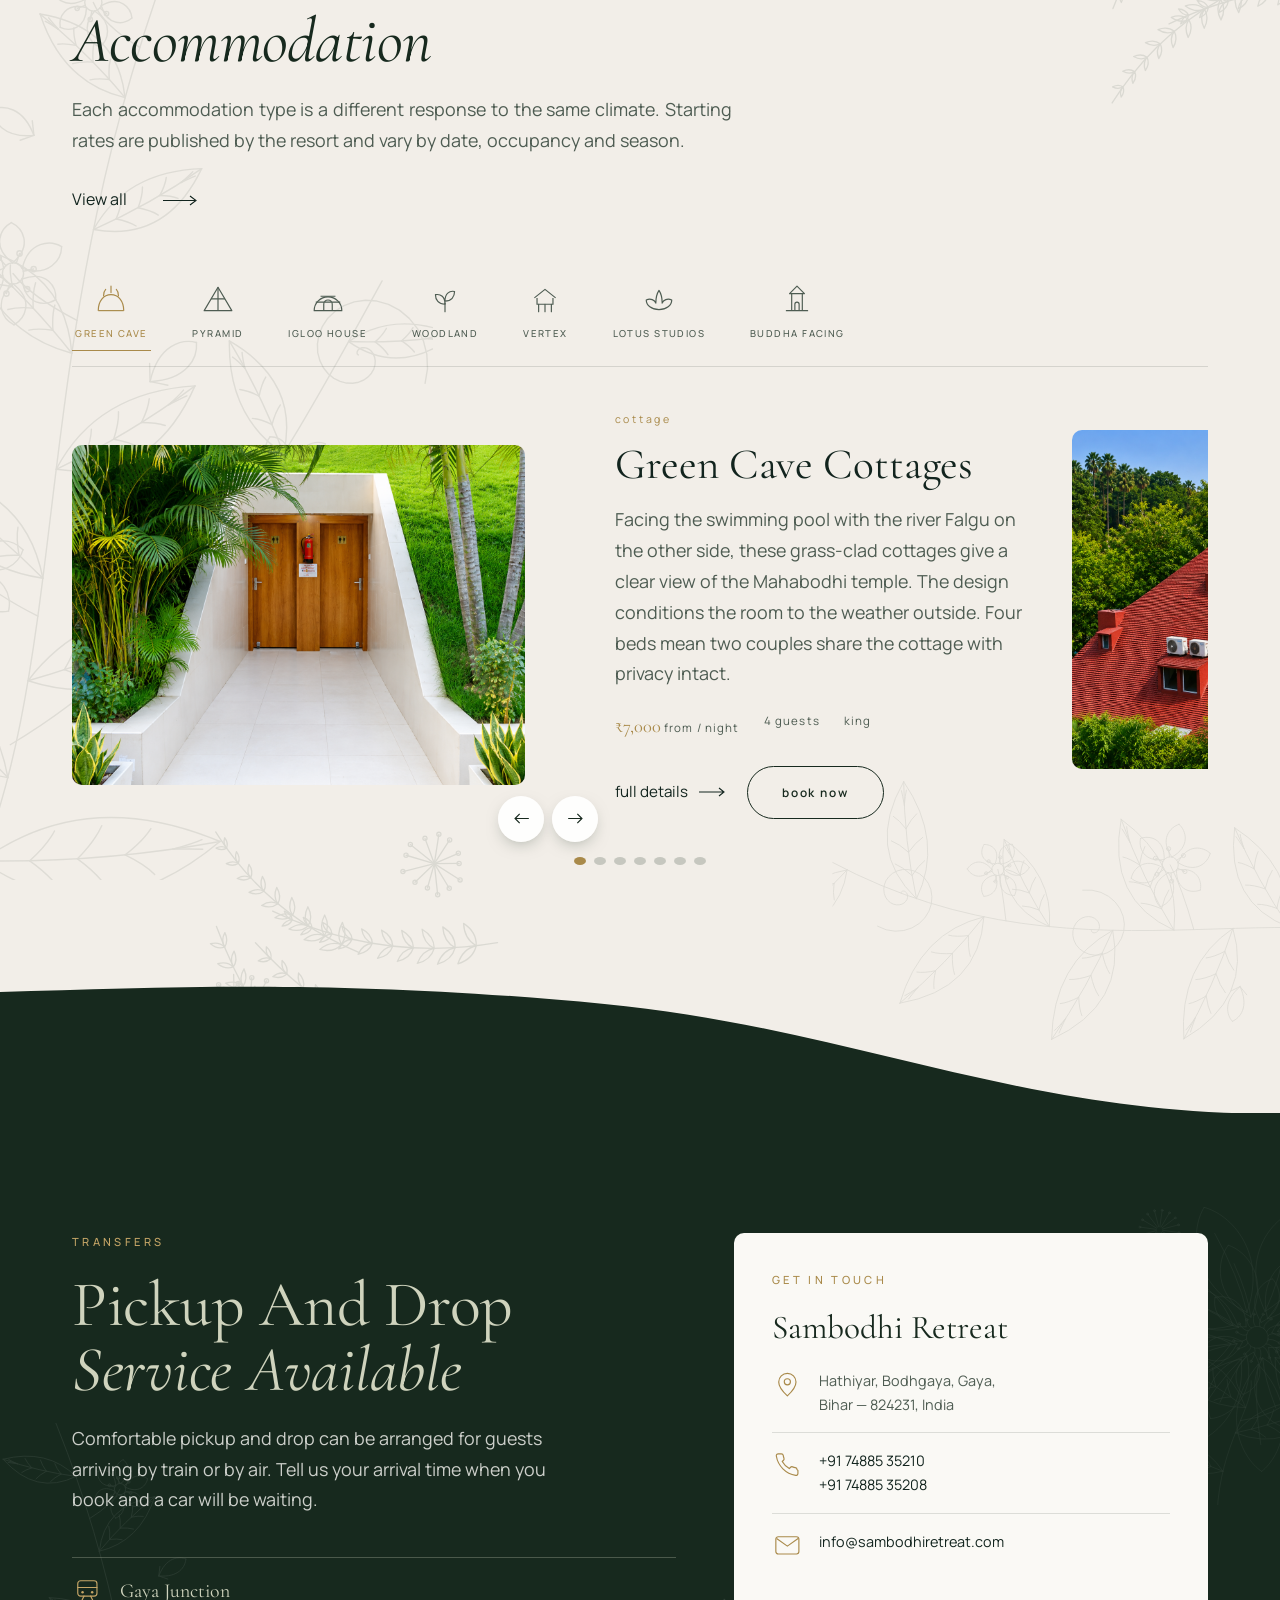
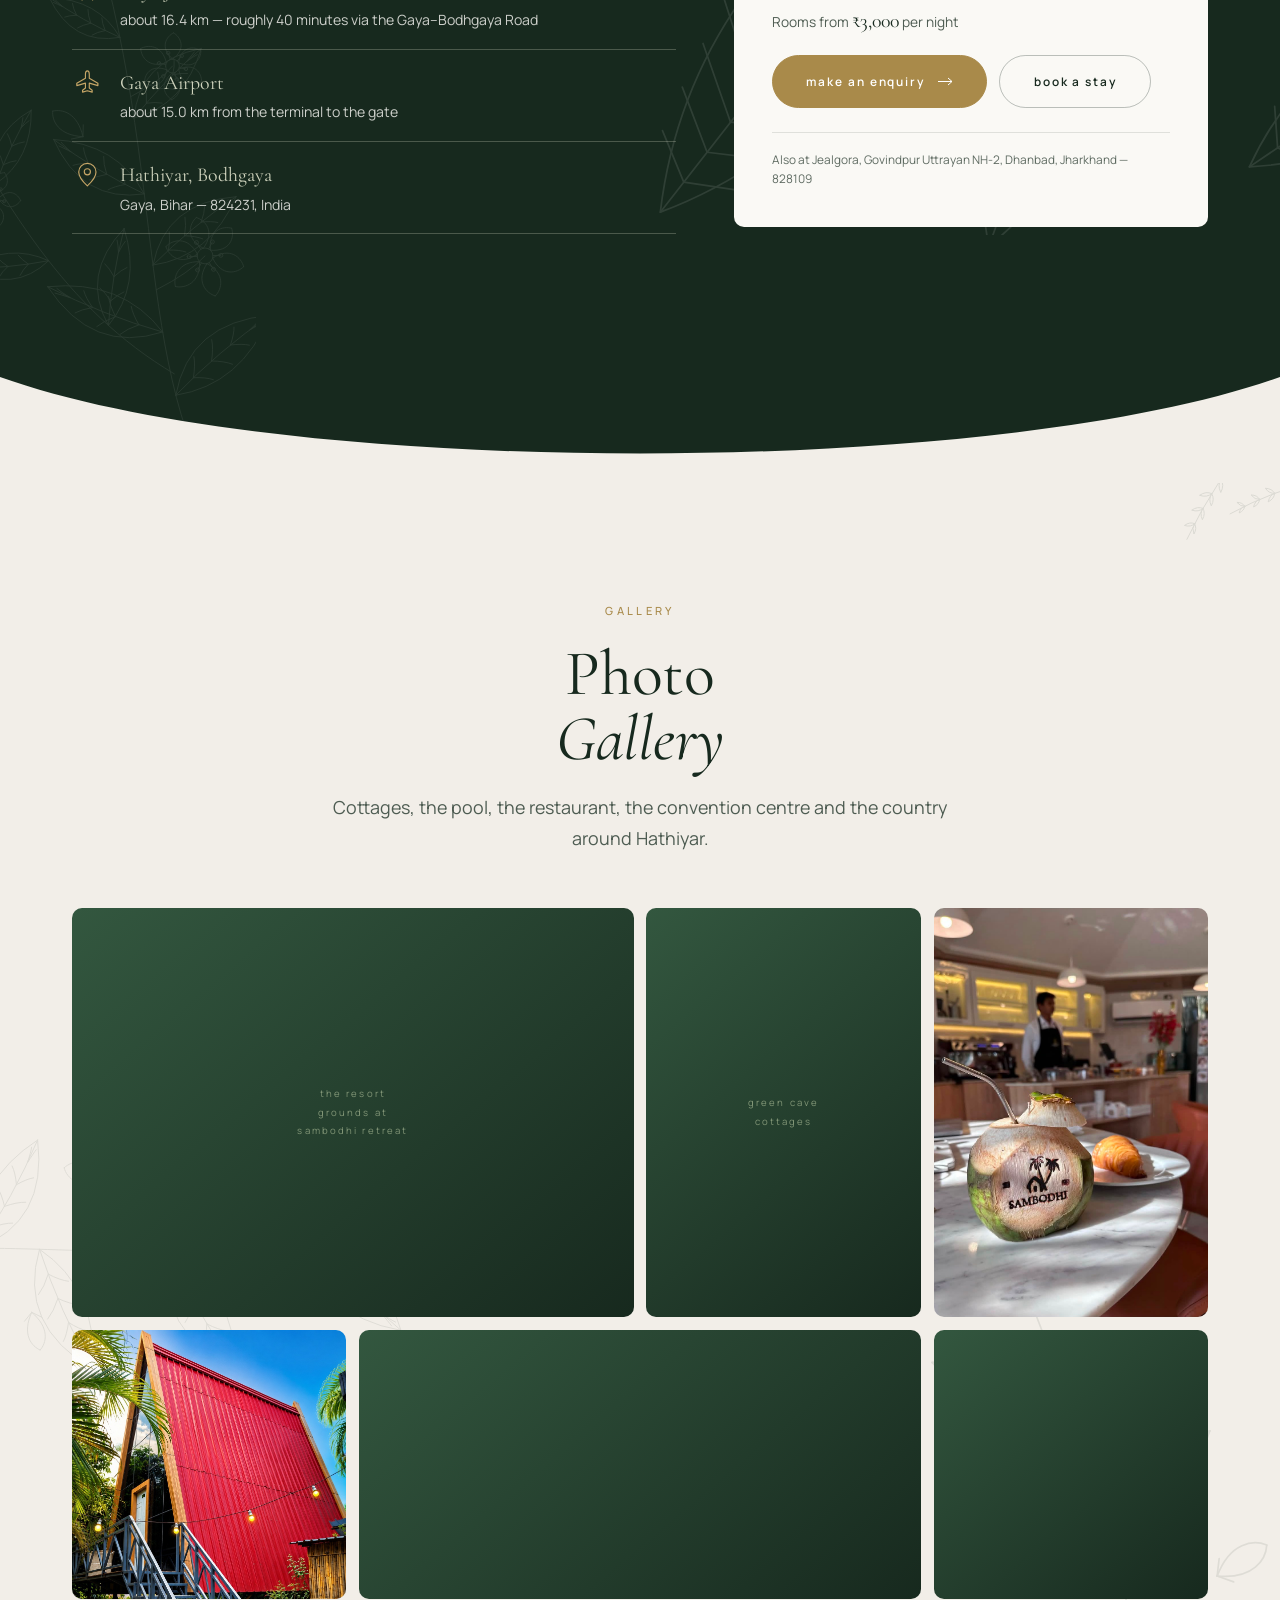
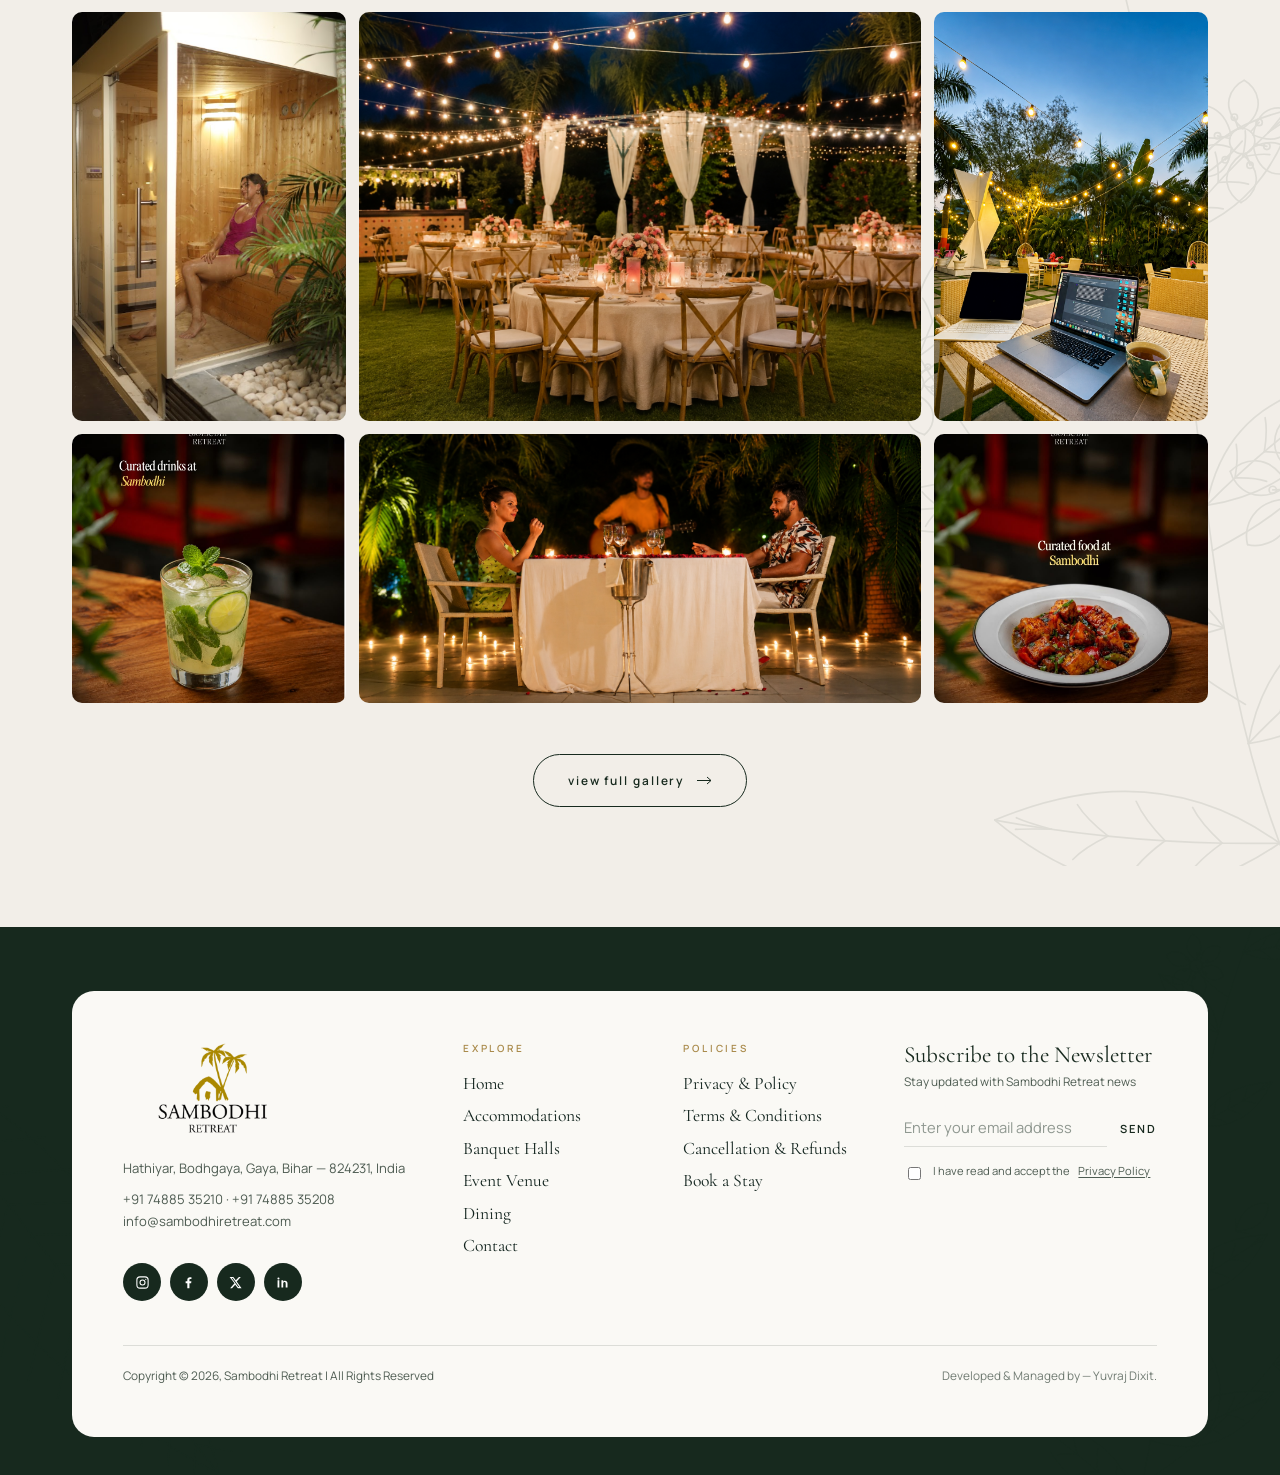
==== commit a135c10e: "update" ====
--- a/index.html
+++ b/index.html
@@ -117,7 +117,7 @@
       <div class="hero__slide is-active" style="background-image:url('New_img/slider4.png')"></div>
       <div class="hero__slide" style="background-image:url('New_img/slider3.png')"></div>
       <div class="hero__slide" style="background-image:url('New_img/slider2.png')"></div>
-      <div class="hero__slide" style="background-image:url('New_img/slider1.png')"></div>
+      <div class="hero__slide" style="background-image:url('New_img/gallary/bodhgaya_sambodhi1.jpeg')"></div>
     </div>
     <div class="hero__scrim"></div>
 
